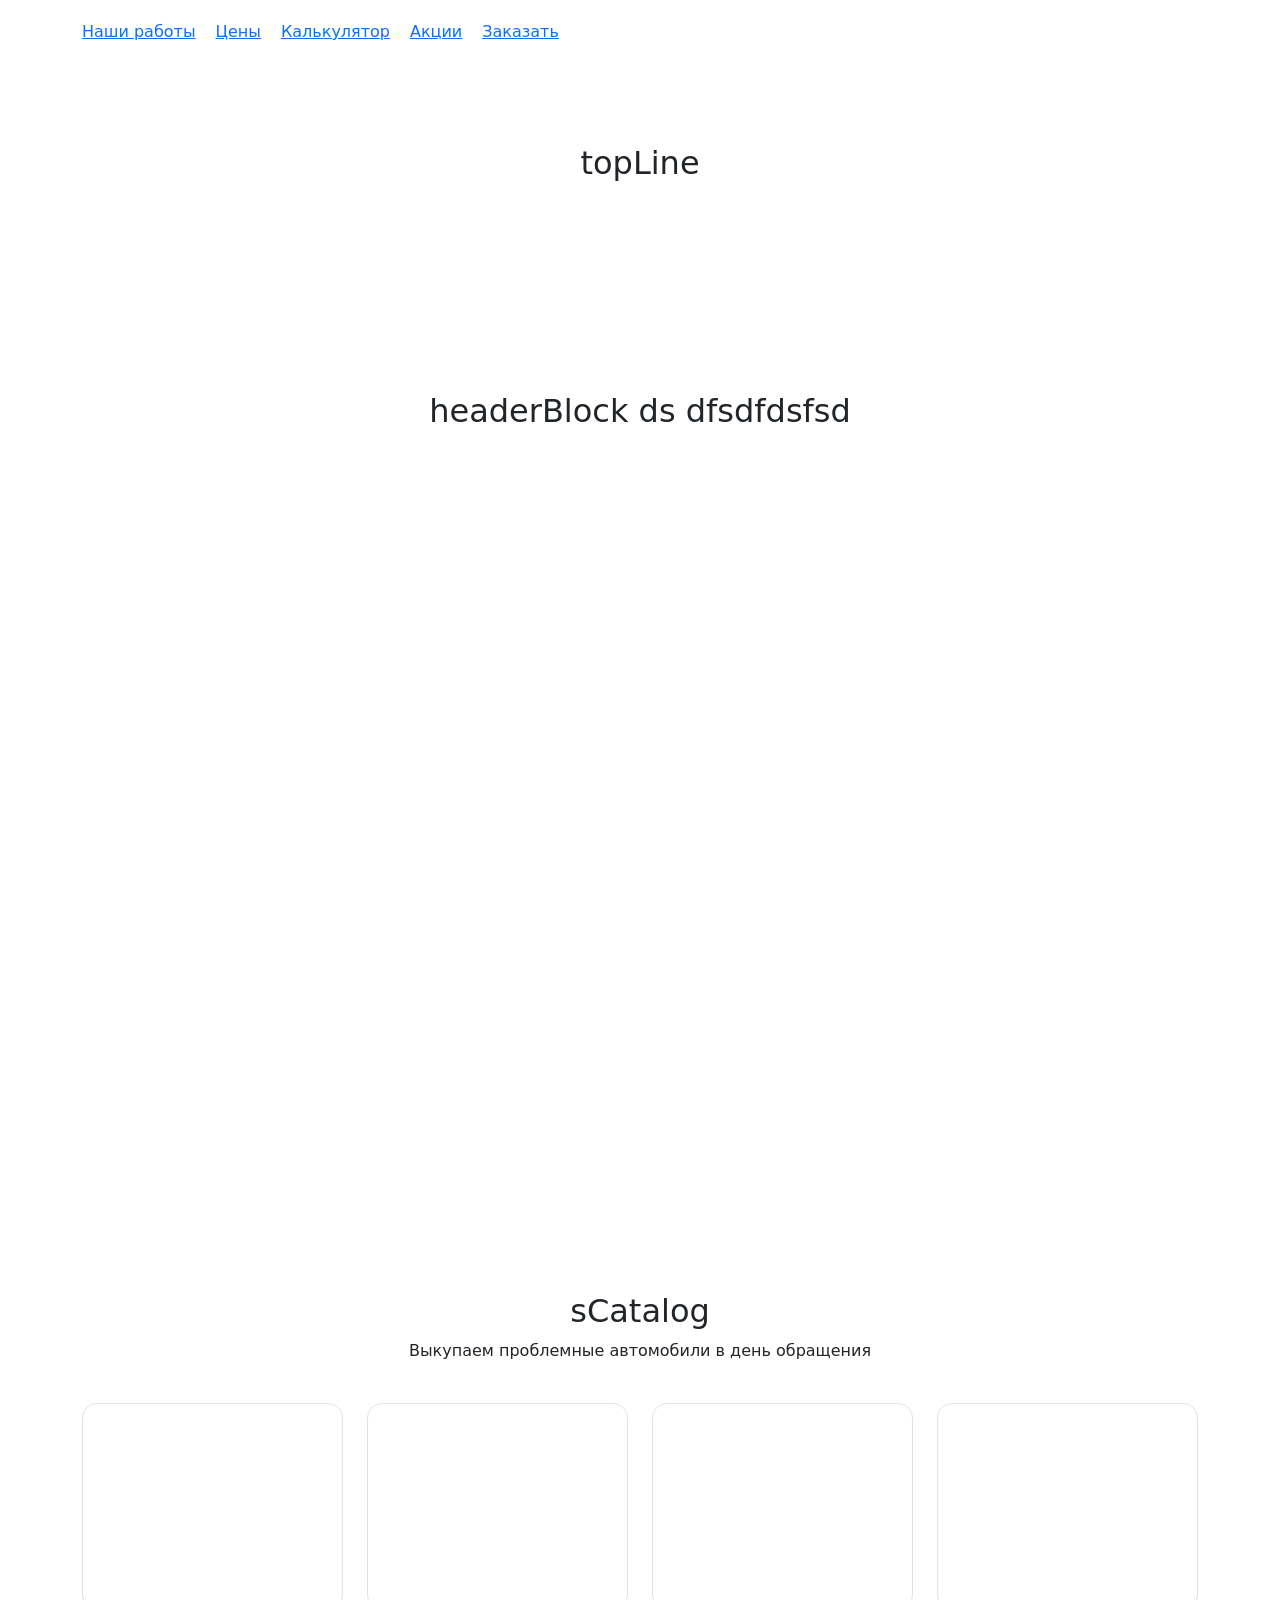
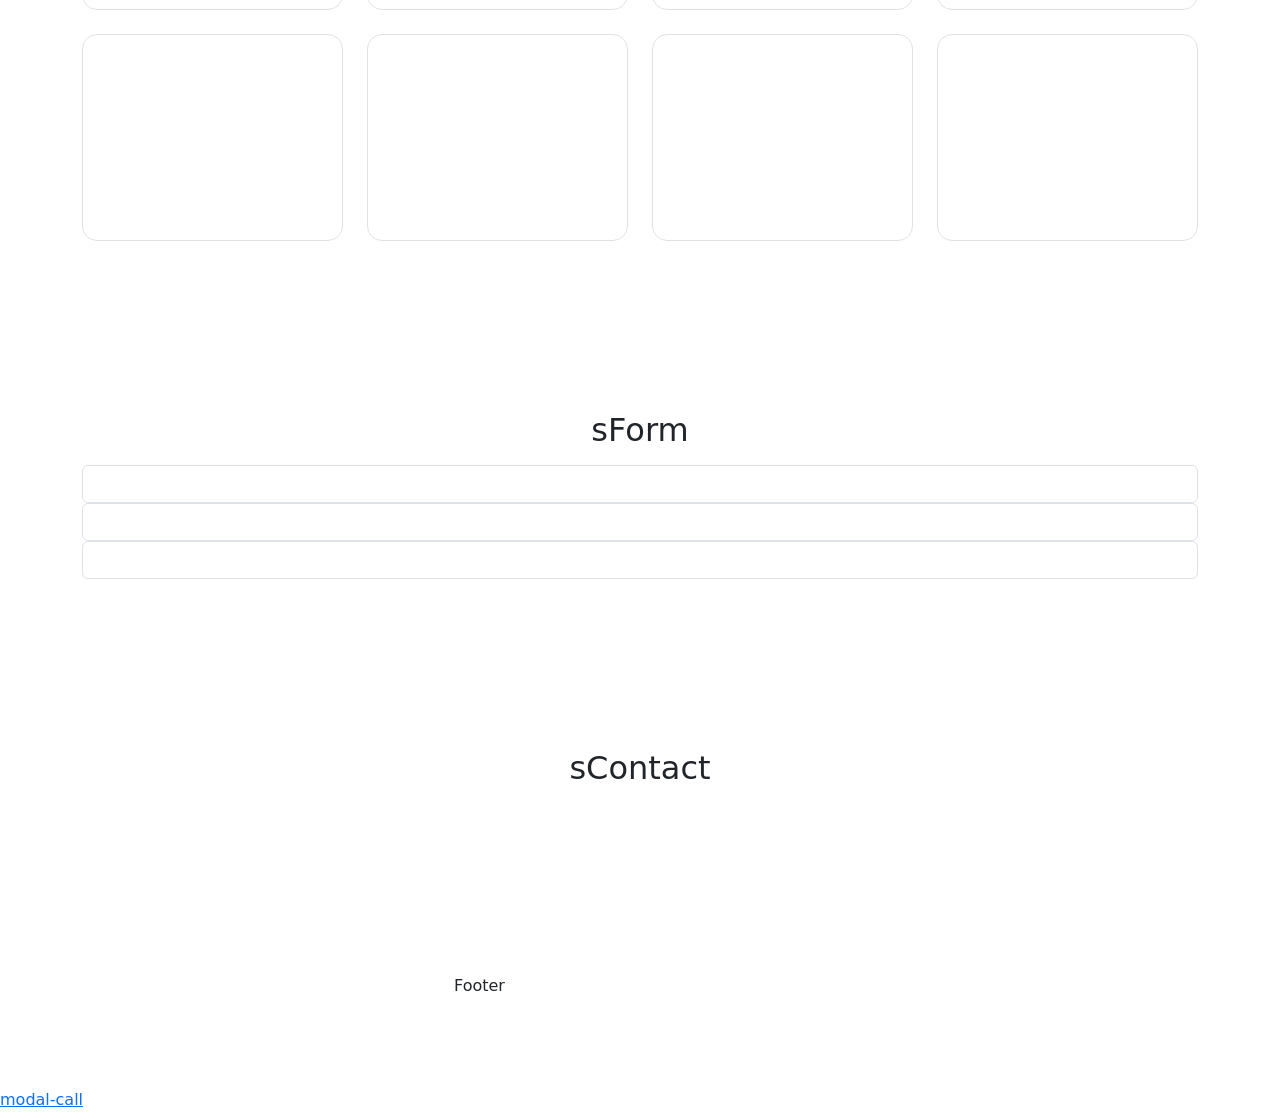
==== public/index.html @ 49422bde "first commit" ====
<!DOCTYPE html>
<html lang="ru">
	<head>
		<meta charset="utf-8">
		<title>тест dffsdf dfsdтест 2222</title>
		<meta name="description" content="о чем страница">
		<meta http-equiv="X-UA-Compatible" content="IE=edge">
		<meta name="viewport" content="width=device-width,initial-scale=1.0,  shrink-to-fit=no">
		<link type="image/ico" href="img/favicon.ico" rel="shortcut icon"><meta name="format-detection" content="telephone=no"> 
		<link href="libs/swiper/swiper-bundle.min.css" rel="stylesheet"/>
		<link href="libs/@fancyapps/ui/fancybox.css" rel="stylesheet"/>
		<link href="css/main.min.css" rel="stylesheet"/>
	</head>
	<body class="main-page">
		<div class="main-wrapper">
			<!-- start header-->
			<header class="header" id="header">
				<!-- start top-nav-->
				<div class="top-nav block-with-lazy">
					<div class="container">
						<div class="row">
							<div class="col order-lg-0 order-last">
								<div class="menu-mobile menu-mobile--js">
									<div class="menu-mobile__inner">
										<div class="toggle-menu-mobile toggle-menu-mobile--js d-lg-none"><span></span>
										</div>
										<nav>
											<ul class="menu" itemscope="itemscope" itemtype="http://schema.org/SiteNavigationElement">
												<li class="menu-item" itemprop="item"><a href="#" itemprop="url">Наши работы</a></li>
												<li class="menu-item" itemprop="item"><a href="#" itemprop="url">Цены</a></li>
												<li class="menu-item" itemprop="item"><a href="#" itemprop="url">Калькулятор</a></li>
												<li class="menu-item" itemprop="item"><a href="#" itemprop="url">Акции</a></li>
												<li class="menu-item" itemprop="item"><a href="#" itemprop="url">Заказать</a></li>
											</ul>
										</nav>
									</div>
								</div>
							</div>
							<div class="col-auto d-lg-none">
								<div class="toggle-menu-mobile toggle-menu-mobile--js d-lg-none"><span></span>
								</div>
							</div>
						</div>
					</div>
				</div>
				<!-- end top-nav-->
				<!-- start topLine-->
				<div class="topLine section" id="topLine">
					<div class="container">
						<div class="section-title text-center">
							<h2>topLine</h2>
						</div>
						<div class="row"></div>
					</div>
				</div>
				<!-- end topLine-->
			</header>
			<!-- end header-->
			<main>
				<!-- start headerBlock-->
				<div class="headerBlock section" id="headerBlock">
					<div class="container">
						<div class="section-title text-center">
							<h2>headerBlock ds dfsdfdsfsd</h2>
						</div>
						<div class="row"></div>
					</div>
				</div>
				<!-- end headerBlock-->
				<!-- start sCatalog-->
				<div class="sCatalog section">
					<div class="container">
						<div class="section-title text-center">
							<h2>sCatalog</h2>
							<p>Выкупаем проблемные автомобили в день обращения</p>
						</div>
						<div class="sCatalog__row row">
							<div class="sCatalog__col col-3">
								<article class="product-item">
									<a class="product-item__img-wrap" href="#">
										<div class="img-wrap-center"> <img src="img/prod-1.jpg" alt="" loading="lazy"/>
										</div>
									</a>
									<div class="product-item__caption">
										<div class="product-item__title">
										</div>
										<div class="product-item__text">
										</div>
										<div class="product-item__price">
										</div>
										<a class="product-item__btn" href="#">
										</a>
									</div>
								</article>
								<!-- /.product-item-->
							</div>
							<div class="sCatalog__col col-3">
								<article class="product-item">
									<a class="product-item__img-wrap" href="#">
										<div class="img-wrap-center"> <img src="img/prod-2.jpg" alt="" loading="lazy"/>
										</div>
									</a>
									<div class="product-item__caption">
										<div class="product-item__title">
										</div>
										<div class="product-item__text">
										</div>
										<div class="product-item__price">
										</div>
										<a class="product-item__btn" href="#">
										</a>
									</div>
								</article>
								<!-- /.product-item-->
							</div>
							<div class="sCatalog__col col-3">
								<article class="product-item">
									<a class="product-item__img-wrap" href="#">
										<div class="img-wrap-center"> <img src="img/prod-3.jpg" alt="" loading="lazy"/>
										</div>
									</a>
									<div class="product-item__caption">
										<div class="product-item__title">
										</div>
										<div class="product-item__text">
										</div>
										<div class="product-item__price">
										</div>
										<a class="product-item__btn" href="#">
										</a>
									</div>
								</article>
								<!-- /.product-item-->
							</div>
							<div class="sCatalog__col col-3">
								<article class="product-item">
									<a class="product-item__img-wrap" href="#">
										<div class="img-wrap-center"> <img src="img/prod-4.jpg" alt="" loading="lazy"/>
										</div>
									</a>
									<div class="product-item__caption">
										<div class="product-item__title">
										</div>
										<div class="product-item__text">
										</div>
										<div class="product-item__price">
										</div>
										<a class="product-item__btn" href="#">
										</a>
									</div>
								</article>
								<!-- /.product-item-->
							</div>
							<div class="sCatalog__col col-3">
								<article class="product-item">
									<a class="product-item__img-wrap" href="#">
										<div class="img-wrap-center"> <img src="img/prod-5.jpg" alt="" loading="lazy"/>
										</div>
									</a>
									<div class="product-item__caption">
										<div class="product-item__title">
										</div>
										<div class="product-item__text">
										</div>
										<div class="product-item__price">
										</div>
										<a class="product-item__btn" href="#">
										</a>
									</div>
								</article>
								<!-- /.product-item-->
							</div>
							<div class="sCatalog__col col-3">
								<article class="product-item">
									<a class="product-item__img-wrap" href="#">
										<div class="img-wrap-center"> <img src="img/prod-6.jpg" alt="" loading="lazy"/>
										</div>
									</a>
									<div class="product-item__caption">
										<div class="product-item__title">
										</div>
										<div class="product-item__text">
										</div>
										<div class="product-item__price">
										</div>
										<a class="product-item__btn" href="#">
										</a>
									</div>
								</article>
								<!-- /.product-item-->
							</div>
							<div class="sCatalog__col col-3">
								<article class="product-item">
									<a class="product-item__img-wrap" href="#">
										<div class="img-wrap-center"> <img src="img/prod-7.jpg" alt="" loading="lazy"/>
										</div>
									</a>
									<div class="product-item__caption">
										<div class="product-item__title">
										</div>
										<div class="product-item__text">
										</div>
										<div class="product-item__price">
										</div>
										<a class="product-item__btn" href="#">
										</a>
									</div>
								</article>
								<!-- /.product-item-->
							</div>
							<div class="sCatalog__col col-3">
								<article class="product-item">
									<a class="product-item__img-wrap" href="#">
										<div class="img-wrap-center"> <img src="img/prod-8.jpg" alt="" loading="lazy"/>
										</div>
									</a>
									<div class="product-item__caption">
										<div class="product-item__title">
										</div>
										<div class="product-item__text">
										</div>
										<div class="product-item__price">
										</div>
										<a class="product-item__btn" href="#">
										</a>
									</div>
								</article>
								<!-- /.product-item-->
							</div>
						</div>
					</div>
				</div>
				<!-- end sCatalog-->
				<!-- start sForm-->
				<section class="sForm section" id="sForm">
					<div class="container">
						<div class="section-title text-center">
							<h2>sForm</h2>
						</div>
						<div class="sForm__row row">
						</div>
						<div class="form-wrap">
							<form>
								<div class="form-wrap__input-wrap form-group"><input class="form-wrap__input form-control" name="" type="text" placeholder=""/>
								</div>
								<!-- +e.input-wrap-->
								<div class="form-wrap__input-wrap form-group"><input class="form-wrap__input form-control" name="" type="text" placeholder=""/>
								</div>
								<!-- +e.input-wrap-->
								<div class="form-wrap__input-wrap form-group"><input class="form-wrap__input form-control" name="" type="text" placeholder=""/>
								</div>
								<!-- +e.input-wrap-->
							</form>
						</div>
					</div>
				</section>
				<!-- end sForm-->
				<!-- start sContact-->
				<section class="sContact section" id="sContact">
					<div class="container">
						<div class="section-title text-center">
							<h2>sContact</h2>
						</div>
						<div class="sContact__row row">
						</div>
					</div>
				</section>
				<!-- end sContact-->
			</main>
			<footer class="footer section">
				<div class="container">
					<div class="row">
						<div class="col"></div>
						<div class="col">Footer</div>
						<div class="col"></div>
						<div class="col-auto"></div>
					</div>
				</div>
			</footer>
		</div>
		<!--  start modals--><a class="link-modal-js" href="modal-call">modal-call </a>
		<div id="modal-call" style="display: none">
			<div class="modal-win">
				<div class="form-wrap">
					<form>
						<div class="text-center">
							<div class="form-wrap__title form-data h3 ttu">Обратный звонок
							</div>
							<p class="after-headline">Заполните заявку и&nbsp;мы&nbsp;с&nbsp;Вами свяжемся в&nbsp;течение 15&nbsp;минут</p>
						</div>
						<div class="form-wrap__input-wrap form-group"><input class="form-wrap__input form-control" name="text" type="text" placeholder="Ваше Имя" required="required"/> 
						</div>
						<!-- +e.input-wrap-->
						<button class="form-wrap__btn btn" type="submit"> 
						</button>
						<div class="form-wrap__policy">
							<label class="custom-input form-check"><input class="custom-input__input form-check-input" name="checkbox" type="checkbox" checked="checked"/><small class="custom-input__text text-secondary">Согласен на обработку и хранение моих персональных данных в соответствии с условиями</small>
							</label>
						</div>
					</form>
				</div>
			</div>
		</div>
		<!-- #modal-call-->
		<!-- end modals-->
		<script src="libs/jquery/jquery.min.js"></script>
		<script src="libs/@fancyapps/ui/fancybox.umd.js"> </script>
		<script src="libs/swiper/swiper-bundle.min.js"> </script>
		<script src="libs/inputmask/inputmask.min.js"> </script>
		<script src="js/common.js"></script>
	</body>
</html>
---- public/css/main.min.css ----
@charset "UTF-8";.icon{fill:currentColor;display:inline-block;height:1em;width:1em}.icon-basket{font-size:2.4rem;width:.9166666667em}.icon-check{font-size:2.7rem;width:1em}.icon-fb,.icon-instagram{font-size:2.4rem;width:1em}.icon-telegram,.icon-viber{font-size:1.6rem;width:1em}.icon-vk{font-size:2.4rem;width:1em}.icon-whatsapp{font-size:1.6rem;width:1em}:root,[data-bs-theme=light]{--bs-blue:#0d6efd;--bs-indigo:#6610f2;--bs-purple:#6f42c1;--bs-pink:#d63384;--bs-red:#dc3545;--bs-orange:#fd7e14;--bs-yellow:#ffc107;--bs-green:#198754;--bs-teal:#20c997;--bs-cyan:#0dcaf0;--bs-black:#000;--bs-white:#fff;--bs-gray:#6c757d;--bs-gray-dark:#343a40;--bs-gray-100:#f8f9fa;--bs-gray-200:#e9ecef;--bs-gray-300:#dee2e6;--bs-gray-400:#ced4da;--bs-gray-500:#adb5bd;--bs-gray-600:#6c757d;--bs-gray-700:#495057;--bs-gray-800:#343a40;--bs-gray-900:#212529;--bs-primary:#0d6efd;--bs-secondary:#6c757d;--bs-success:#198754;--bs-info:#0dcaf0;--bs-warning:#ffc107;--bs-danger:#dc3545;--bs-light:#f8f9fa;--bs-dark:#212529;--bs-primary-rgb:13,110,253;--bs-secondary-rgb:108,117,125;--bs-success-rgb:25,135,84;--bs-info-rgb:13,202,240;--bs-warning-rgb:255,193,7;--bs-danger-rgb:220,53,69;--bs-light-rgb:248,249,250;--bs-dark-rgb:33,37,41;--bs-primary-text:#0a58ca;--bs-secondary-text:#6c757d;--bs-success-text:#146c43;--bs-info-text:#087990;--bs-warning-text:#997404;--bs-danger-text:#b02a37;--bs-light-text:#6c757d;--bs-dark-text:#495057;--bs-primary-bg-subtle:#cfe2ff;--bs-secondary-bg-subtle:#f8f9fa;--bs-success-bg-subtle:#d1e7dd;--bs-info-bg-subtle:#cff4fc;--bs-warning-bg-subtle:#fff3cd;--bs-danger-bg-subtle:#f8d7da;--bs-light-bg-subtle:#fcfcfd;--bs-dark-bg-subtle:#ced4da;--bs-primary-border-subtle:#9ec5fe;--bs-secondary-border-subtle:#e9ecef;--bs-success-border-subtle:#a3cfbb;--bs-info-border-subtle:#9eeaf9;--bs-warning-border-subtle:#ffe69c;--bs-danger-border-subtle:#f1aeb5;--bs-light-border-subtle:#e9ecef;--bs-dark-border-subtle:#adb5bd;--bs-white-rgb:255,255,255;--bs-black-rgb:0,0,0;--bs-body-color-rgb:33,37,41;--bs-font-sans-serif:"roboto",system-ui,-apple-system,"Segoe UI",Roboto,"Helvetica Neue",Arial,"Noto Sans","Liberation Sans",sans-serif,"Apple Color Emoji","Segoe UI Emoji","Segoe UI Symbol","Noto Color Emoji";--bs-font-monospace:SFMono-Regular,Menlo,Monaco,Consolas,"Liberation Mono","Courier New",monospace;--bs-gradient:linear-gradient(180deg,hsla(0,0%,100%,.15),hsla(0,0%,100%,0));--bs-body-font-family:var(--bs-font-sans-serif);--bs-body-font-size:1rem;--bs-body-font-weight:400;--bs-body-line-height:1.5;--bs-body-color:#212529;--bs-emphasis-color-rgb:0,0,0;--bs-secondary-color:rgba(33,37,41,.75);--bs-secondary-color-rgb:33,37,41;--bs-secondary-bg:#e9ecef;--bs-secondary-bg-rgb:233,236,239;--bs-tertiary-color:rgba(33,37,41,.5);--bs-tertiary-color-rgb:33,37,41;--bs-tertiary-bg:#f8f9fa;--bs-tertiary-bg-rgb:248,249,250;--bs-body-bg:#fff;--bs-body-bg-rgb:255,255,255;--bs-link-color:#0d6efd;--bs-link-color-rgb:13,110,253;--bs-link-decoration:underline;--bs-link-hover-color:#0a58ca;--bs-link-hover-color-rgb:10,88,202;--bs-code-color:#d63384;--bs-border-width:1px;--bs-border-style:solid;--bs-border-color:#dee2e6;--bs-border-color-translucent:rgba(0,0,0,.175);--bs-border-radius:0.375rem;--bs-border-radius-sm:0.25rem;--bs-border-radius-lg:0.5rem;--bs-border-radius-xl:1rem;--bs-border-radius-2xl:2rem;--bs-border-radius-pill:50rem;--bs-box-shadow:0 0.5rem 1rem rgba(var(--bs-body-color-rgb),0.15);--bs-box-shadow-sm:0 0.125rem 0.25rem rgba(var(--bs-body-color-rgb),0.075);--bs-box-shadow-lg:0 1rem 3rem rgba(var(--bs-body-color-rgb),0.175);--bs-box-shadow-inset:inset 0 1px 2px rgba(var(--bs-body-color-rgb),0.075);--bs-emphasis-color:#000;--bs-form-control-bg:var(--bs-body-bg);--bs-form-control-disabled-bg:var(--bs-secondary-bg);--bs-highlight-bg:#fff3cd;--bs-breakpoint-xs:0;--bs-breakpoint-sm:576px;--bs-breakpoint-md:768px;--bs-breakpoint-lg:992px;--bs-breakpoint-xl:1200px;--bs-breakpoint-xxl:1400px}[data-bs-theme=dark]{--bs-body-color:#adb5bd;--bs-body-color-rgb:173,181,189;--bs-body-bg:#212529;--bs-body-bg-rgb:33,37,41;--bs-emphasis-color:#f8f9fa;--bs-emphasis-color-rgb:248,249,250;--bs-secondary-color:rgba(173,181,189,.75);--bs-secondary-color-rgb:173,181,189;--bs-secondary-bg:#343a40;--bs-secondary-bg-rgb:52,58,64;--bs-tertiary-color:rgba(173,181,189,.5);--bs-tertiary-color-rgb:173,181,189;--bs-tertiary-bg:#2b3035;--bs-tertiary-bg-rgb:43,48,53;--bs-emphasis-color:#fff;--bs-primary-text:#6ea8fe;--bs-secondary-text:#dee2e6;--bs-success-text:#75b798;--bs-info-text:#6edff6;--bs-warning-text:#ffda6a;--bs-danger-text:#ea868f;--bs-light-text:#f8f9fa;--bs-dark-text:#dee2e6;--bs-primary-bg-subtle:#031633;--bs-secondary-bg-subtle:#212529;--bs-success-bg-subtle:#051b11;--bs-info-bg-subtle:#032830;--bs-warning-bg-subtle:#332701;--bs-danger-bg-subtle:#2c0b0e;--bs-light-bg-subtle:#343a40;--bs-dark-bg-subtle:#1a1d20;--bs-primary-border-subtle:#084298;--bs-secondary-border-subtle:#495057;--bs-success-border-subtle:#0f5132;--bs-info-border-subtle:#055160;--bs-warning-border-subtle:#664d03;--bs-danger-border-subtle:#842029;--bs-light-border-subtle:#495057;--bs-dark-border-subtle:#343a40;--bs-heading-color:#fff;--bs-link-color:#6ea8fe;--bs-link-hover-color:#9ec5fe;--bs-link-color-rgb:110,168,254;--bs-link-hover-color-rgb:158,197,254;--bs-code-color:#e685b5;--bs-border-color:#495057;--bs-border-color-translucent:hsla(0,0%,100%,.15)}*,:after,:before{box-sizing:border-box}body{-webkit-text-size-adjust:100%;-webkit-tap-highlight-color:rgba(0,0,0,0);background-color:var(--bs-body-bg);color:var(--bs-body-color);font-family:var(--bs-body-font-family);font-size:var(--bs-body-font-size);font-weight:var(--bs-body-font-weight);line-height:var(--bs-body-line-height);margin:0;text-align:var(--bs-body-text-align)}hr{border:0;border-top:var(--bs-border-width) solid;color:inherit;margin:1rem 0;opacity:.25}.h1,.h2,.h3,.h4,.h5,.h6,h1,h2,h3,h4,h5,h6{color:var(--bs-heading-color,inherit);font-weight:500;line-height:1.2;margin-bottom:.5rem;margin-top:0}.h1,h1{font-size:calc(1.375rem + 1.5vw)}.h2,h2{font-size:calc(1.325rem + .9vw)}.h3,h3{font-size:calc(1.3rem + .6vw)}.h4,h4{font-size:calc(1.275rem + .3vw)}.h5,h5{font-size:1.25rem}.h6,h6{font-size:1rem}p{margin-bottom:1rem;margin-top:0}abbr[title]{cursor:help;-webkit-text-decoration:underline dotted;text-decoration:underline dotted;-webkit-text-decoration-skip-ink:none;text-decoration-skip-ink:none}address{font-style:normal;line-height:inherit;margin-bottom:1rem}ol,ul{padding-left:2rem}dl,ol,ul{margin-bottom:1rem;margin-top:0}ol ol,ol ul,ul ol,ul ul{margin-bottom:0}dt{font-weight:700}dd{margin-bottom:.5rem;margin-left:0}blockquote{margin:0 0 1rem}b,strong{font-weight:bolder}.small,small{font-size:.875em}.mark,mark{background-color:var(--bs-highlight-bg);padding:.1875em}sub,sup{font-size:.75em;line-height:0;position:relative;vertical-align:baseline}sub{bottom:-.25em}sup{top:-.5em}a{color:rgba(var(--bs-link-color-rgb),var(--bs-link-opacity,1));text-decoration:underline}a:hover{--bs-link-color-rgb:var(--bs-link-hover-color-rgb)}a:not([href]):not([class]),a:not([href]):not([class]):hover{color:inherit;text-decoration:none}code,kbd,pre,samp{font-family:var(--bs-font-monospace);font-size:1em}pre{display:block;font-size:.875em;margin-bottom:1rem;margin-top:0;overflow:auto}pre code{color:inherit;font-size:inherit;word-break:normal}code{word-wrap:break-word;color:var(--bs-code-color);font-size:.875em}a>code{color:inherit}kbd{background-color:var(--bs-body-color);border-radius:.25rem;color:var(--bs-body-bg);font-size:.875em;padding:.1875rem .375rem}kbd kbd{font-size:1em;padding:0}figure{margin:0 0 1rem}img,svg{vertical-align:middle}table{border-collapse:collapse;caption-side:bottom}caption{color:var(--bs-secondary-color);padding-bottom:.5rem;padding-top:.5rem;text-align:left}th{text-align:inherit;text-align:-webkit-match-parent}tbody,td,tfoot,th,thead,tr{border:0 solid;border-color:inherit}label{display:inline-block}button{border-radius:0}button:focus:not(:focus-visible){outline:0}button,input,optgroup,select,textarea{font-family:inherit;font-size:inherit;line-height:inherit;margin:0}button,select{text-transform:none}[role=button]{cursor:pointer}select{word-wrap:normal}select:disabled{opacity:1}[list]:not([type=date]):not([type=datetime-local]):not([type=month]):not([type=week]):not([type=time])::-webkit-calendar-picker-indicator{display:none!important}[type=button],[type=reset],[type=submit],button{-webkit-appearance:button}[type=button]:not(:disabled),[type=reset]:not(:disabled),[type=submit]:not(:disabled),button:not(:disabled){cursor:pointer}::-moz-focus-inner{border-style:none;padding:0}textarea{resize:vertical}fieldset{border:0;margin:0;min-width:0;padding:0}legend{float:left;font-size:calc(1.275rem + .3vw);line-height:inherit;margin-bottom:.5rem;padding:0;width:100%}legend+*{clear:left}::-webkit-datetime-edit-day-field,::-webkit-datetime-edit-fields-wrapper,::-webkit-datetime-edit-hour-field,::-webkit-datetime-edit-minute,::-webkit-datetime-edit-month-field,::-webkit-datetime-edit-text,::-webkit-datetime-edit-year-field{padding:0}::-webkit-inner-spin-button{height:auto}[type=search]{-webkit-appearance:textfield;outline-offset:-2px}::-webkit-search-decoration{-webkit-appearance:none}::-webkit-color-swatch-wrapper{padding:0}::-webkit-file-upload-button{-webkit-appearance:button;font:inherit}::file-selector-button{-webkit-appearance:button;font:inherit}output{display:inline-block}iframe{border:0}summary{cursor:pointer;display:list-item}progress{vertical-align:baseline}[hidden]{display:none!important}.lead{font-size:1.25rem;font-weight:300}.display-1{font-size:calc(1.625rem + 4.5vw);font-weight:300;line-height:1.2}.display-2{font-size:calc(1.575rem + 3.9vw);font-weight:300;line-height:1.2}.display-3{font-size:calc(1.525rem + 3.3vw);font-weight:300;line-height:1.2}.display-4{font-size:calc(1.475rem + 2.7vw);font-weight:300;line-height:1.2}.display-5{font-size:calc(1.425rem + 2.1vw);font-weight:300;line-height:1.2}.display-6{font-size:calc(1.375rem + 1.5vw);font-weight:300;line-height:1.2}.list-inline,.list-unstyled{list-style:none;padding-left:0}.list-inline-item{display:inline-block}.list-inline-item:not(:last-child){margin-right:.5rem}.initialism{font-size:.875em;text-transform:uppercase}.blockquote{font-size:1.25rem;margin-bottom:1rem}.blockquote>:last-child{margin-bottom:0}.blockquote-footer{color:#6c757d;font-size:.875em;margin-bottom:1rem;margin-top:-1rem}.blockquote-footer:before{content:"— "}.container,.container-fluid,.container-lg,.container-md,.container-sm,.container-xl,.container-xxl{--bs-gutter-x:1.5rem;--bs-gutter-y:0;margin-left:auto;margin-right:auto;padding-left:calc(var(--bs-gutter-x)*.5);padding-right:calc(var(--bs-gutter-x)*.5);width:100%}.row{--bs-gutter-x:1.5rem;--bs-gutter-y:0;display:flex;flex-wrap:wrap;margin-left:calc(var(--bs-gutter-x)*-.5);margin-right:calc(var(--bs-gutter-x)*-.5);margin-top:calc(var(--bs-gutter-y)*-1)}.row>*{flex-shrink:0;margin-top:var(--bs-gutter-y);max-width:100%;padding-left:calc(var(--bs-gutter-x)*.5);padding-right:calc(var(--bs-gutter-x)*.5);width:100%}.col{flex:1 0 0%}.row-cols-auto>*{flex:0 0 auto;width:auto}.row-cols-1>*{flex:0 0 auto;width:100%}.row-cols-2>*{flex:0 0 auto;width:50%}.row-cols-3>*{flex:0 0 auto;width:33.3333333333%}.row-cols-4>*{flex:0 0 auto;width:25%}.row-cols-5>*{flex:0 0 auto;width:20%}.row-cols-6>*{flex:0 0 auto;width:16.6666666667%}.col-auto{flex:0 0 auto;width:auto}.col-1{flex:0 0 auto;width:8.33333333%}.col-2{flex:0 0 auto;width:16.66666667%}.col-3{flex:0 0 auto;width:25%}.col-4{flex:0 0 auto;width:33.33333333%}.col-5{flex:0 0 auto;width:41.66666667%}.col-6{flex:0 0 auto;width:50%}.col-7{flex:0 0 auto;width:58.33333333%}.col-8{flex:0 0 auto;width:66.66666667%}.col-9{flex:0 0 auto;width:75%}.col-10{flex:0 0 auto;width:83.33333333%}.col-11{flex:0 0 auto;width:91.66666667%}.col-12{flex:0 0 auto;width:100%}.offset-1{margin-left:8.33333333%}.offset-2{margin-left:16.66666667%}.offset-3{margin-left:25%}.offset-4{margin-left:33.33333333%}.offset-5{margin-left:41.66666667%}.offset-6{margin-left:50%}.offset-7{margin-left:58.33333333%}.offset-8{margin-left:66.66666667%}.offset-9{margin-left:75%}.offset-10{margin-left:83.33333333%}.offset-11{margin-left:91.66666667%}.g-0,.gx-0{--bs-gutter-x:0}.g-0,.gy-0{--bs-gutter-y:0}.g-1,.gx-1{--bs-gutter-x:0.25rem}.g-1,.gy-1{--bs-gutter-y:0.25rem}.g-2,.gx-2{--bs-gutter-x:0.5rem}.g-2,.gy-2{--bs-gutter-y:0.5rem}.g-3,.gx-3{--bs-gutter-x:1rem}.g-3,.gy-3{--bs-gutter-y:1rem}.g-4,.gx-4{--bs-gutter-x:1.5rem}.g-4,.gy-4{--bs-gutter-y:1.5rem}.g-5,.gx-5{--bs-gutter-x:3rem}.g-5,.gy-5{--bs-gutter-y:3rem}.form-label{margin-bottom:.5rem}.col-form-label{font-size:inherit;line-height:1.5;margin-bottom:0;padding-bottom:calc(.375rem + var(--bs-border-width));padding-top:calc(.375rem + var(--bs-border-width))}.col-form-label-lg{font-size:1.25rem;padding-bottom:calc(.5rem + var(--bs-border-width));padding-top:calc(.5rem + var(--bs-border-width))}.col-form-label-sm{font-size:.875rem;padding-bottom:calc(.25rem + var(--bs-border-width));padding-top:calc(.25rem + var(--bs-border-width))}.form-text{color:var(--bs-secondary-color);font-size:.875em;margin-top:.25rem}.form-control{-webkit-appearance:none;-moz-appearance:none;appearance:none;background-clip:padding-box;background-color:var(--bs-form-control-bg);border:var(--bs-border-width) solid var(--bs-border-color);border-radius:.375rem;color:var(--bs-body-color);display:block;font-size:1rem;font-weight:400;line-height:1.5;padding:.375rem .75rem;transition:border-color .15s ease-in-out,box-shadow .15s ease-in-out;width:100%}.form-control[type=file]{overflow:hidden}.form-control[type=file]:not(:disabled):not([readonly]){cursor:pointer}.form-control:focus{background-color:var(--bs-form-control-bg);border-color:#86b7fe;box-shadow:0 0 0 .25rem rgba(13,110,253,.25);color:var(--bs-body-color);outline:0}.form-control::-webkit-date-and-time-value{height:1.5em}.form-control::-webkit-datetime-edit{display:block;padding:0}.form-control::-moz-placeholder{color:var(--bs-secondary-color);opacity:1}.form-control::placeholder{color:var(--bs-secondary-color);opacity:1}.form-control:disabled{background-color:var(--bs-form-control-disabled-bg);opacity:1}.form-control::-webkit-file-upload-button{-webkit-margin-end:.75rem;background-color:var(--bs-tertiary-bg);border:0 solid;border-color:inherit;border-inline-end-width:var(--bs-border-width);border-radius:0;color:var(--bs-body-color);margin:-.375rem -.75rem;margin-inline-end:.75rem;padding:.375rem .75rem;pointer-events:none;-webkit-transition:color .15s ease-in-out,background-color .15s ease-in-out,border-color .15s ease-in-out,box-shadow .15s ease-in-out;transition:color .15s ease-in-out,background-color .15s ease-in-out,border-color .15s ease-in-out,box-shadow .15s ease-in-out}.form-control::file-selector-button{-webkit-margin-end:.75rem;background-color:var(--bs-tertiary-bg);border:0 solid;border-color:inherit;border-inline-end-width:var(--bs-border-width);border-radius:0;color:var(--bs-body-color);margin:-.375rem -.75rem;margin-inline-end:.75rem;padding:.375rem .75rem;pointer-events:none;transition:color .15s ease-in-out,background-color .15s ease-in-out,border-color .15s ease-in-out,box-shadow .15s ease-in-out}.form-control:hover:not(:disabled):not([readonly])::-webkit-file-upload-button{background-color:var(--bs-secondary-bg)}.form-control:hover:not(:disabled):not([readonly])::file-selector-button{background-color:var(--bs-secondary-bg)}.form-control-plaintext{background-color:transparent;border:solid transparent;border-width:var(--bs-border-width) 0;color:var(--bs-body-color);display:block;line-height:1.5;margin-bottom:0;padding:.375rem 0;width:100%}.form-control-plaintext:focus{outline:0}.form-control-plaintext.form-control-lg,.form-control-plaintext.form-control-sm{padding-left:0;padding-right:0}.form-control-sm{border-radius:.25rem;font-size:.875rem;min-height:calc(1.5em + .5rem + var(--bs-border-width)*2);padding:.25rem .5rem}.form-control-sm::-webkit-file-upload-button{-webkit-margin-end:.5rem;margin:-.25rem -.5rem;margin-inline-end:.5rem;padding:.25rem .5rem}.form-control-sm::file-selector-button{-webkit-margin-end:.5rem;margin:-.25rem -.5rem;margin-inline-end:.5rem;padding:.25rem .5rem}.form-control-lg{border-radius:.5rem;font-size:1.25rem;min-height:calc(1.5em + 1rem + var(--bs-border-width)*2);padding:.5rem 1rem}.form-control-lg::-webkit-file-upload-button{-webkit-margin-end:1rem;margin:-.5rem -1rem;margin-inline-end:1rem;padding:.5rem 1rem}.form-control-lg::file-selector-button{-webkit-margin-end:1rem;margin:-.5rem -1rem;margin-inline-end:1rem;padding:.5rem 1rem}textarea.form-control{min-height:calc(1.5em + .75rem + var(--bs-border-width)*2)}textarea.form-control-sm{min-height:calc(1.5em + .5rem + var(--bs-border-width)*2)}textarea.form-control-lg{min-height:calc(1.5em + 1rem + var(--bs-border-width)*2)}.form-control-color{height:calc(1.5em + .75rem + var(--bs-border-width)*2);padding:.375rem;width:3rem}.form-control-color:not(:disabled):not([readonly]){cursor:pointer}.form-control-color::-moz-color-swatch{border:0!important;border-radius:.375rem}.form-control-color::-webkit-color-swatch{border-radius:.375rem}.form-control-color.form-control-sm{height:calc(1.5em + .5rem + var(--bs-border-width)*2)}.form-control-color.form-control-lg{height:calc(1.5em + 1rem + var(--bs-border-width)*2)}.form-select,.select2-container--default .select2-selection--single{--bs-form-select-bg-img:url("data:image/svg+xml;charset=utf-8,%3Csvg xmlns='http://www.w3.org/2000/svg' viewBox='0 0 16 16'%3E%3Cpath fill='none' stroke='%23343a40' stroke-linecap='round' stroke-linejoin='round' stroke-width='2' d='m2 5 6 6 6-6'/%3E%3C/svg%3E");-moz-padding-start:calc(.75rem - 3px);-webkit-appearance:none;-moz-appearance:none;appearance:none;background-color:var(--bs-form-control-bg);background-image:var(--bs-form-select-bg-img),var(--bs-form-select-bg-icon,none);background-position:right .75rem center;background-repeat:no-repeat;background-size:16px 12px;border:var(--bs-border-width) solid var(--bs-border-color);border-radius:.375rem;color:var(--bs-body-color);display:block;font-size:1rem;font-weight:400;line-height:1.5;padding:.375rem 2.25rem .375rem .75rem;transition:border-color .15s ease-in-out,box-shadow .15s ease-in-out;width:100%}.form-select:focus,.select2-container--default .select2-selection--single:focus{border-color:#86b7fe;box-shadow:0 0 0 .25rem rgba(13,110,253,.25);outline:0}.form-select[multiple],.form-select[size]:not([size="1"]),.select2-container--default [multiple].select2-selection--single,.select2-container--default [size].select2-selection--single:not([size="1"]){background-image:none;padding-right:.75rem}.form-select:disabled,.select2-container--default .select2-selection--single:disabled{background-color:var(--bs-form-control-disabled-bg)}.form-select:-moz-focusring,.select2-container--default .select2-selection--single:-moz-focusring{color:transparent;text-shadow:0 0 0 var(--bs-body-color)}.form-select-sm{border-radius:.25rem;font-size:.875rem;padding-bottom:.25rem;padding-left:.5rem;padding-top:.25rem}.form-select-lg{border-radius:.5rem;font-size:1.25rem;padding-bottom:.5rem;padding-left:1rem;padding-top:.5rem}.select2-container--default [data-bs-theme=dark] .select2-selection--single,[data-bs-theme=dark] .form-select,[data-bs-theme=dark] .select2-container--default .select2-selection--single{--bs-form-select-bg-img:url("data:image/svg+xml;charset=utf-8,%3Csvg xmlns='http://www.w3.org/2000/svg' viewBox='0 0 16 16'%3E%3Cpath fill='none' stroke='%23adb5bd' stroke-linecap='round' stroke-linejoin='round' stroke-width='2' d='m2 5 6 6 6-6'/%3E%3C/svg%3E")}.form-check{display:block;margin-bottom:.125rem;min-height:1.5rem;padding-left:1.5em}.form-check .form-check-input{float:left;margin-left:-1.5em}.form-check-reverse{padding-left:0;padding-right:1.5em;text-align:right}.form-check-reverse .form-check-input{float:right;margin-left:0;margin-right:-1.5em}.form-check-input{--bs-form-check-bg:var(--bs-form-control-bg);color-adjust:exact;-webkit-appearance:none;-moz-appearance:none;appearance:none;background-color:var(--bs-form-check-bg);background-image:var(--bs-form-check-bg-image);background-position:50%;background-repeat:no-repeat;background-size:contain;border:var(--bs-border-width) solid var(--bs-border-color);height:1em;margin-top:.25em;-webkit-print-color-adjust:exact;print-color-adjust:exact;vertical-align:top;width:1em}.form-check-input[type=checkbox]{border-radius:.25em}.form-check-input[type=radio]{border-radius:50%}.form-check-input:active{filter:brightness(90%)}.form-check-input:focus{border-color:#86b7fe;box-shadow:0 0 0 .25rem rgba(13,110,253,.25);outline:0}.form-check-input:checked{background-color:#0d6efd;border-color:#0d6efd}.form-check-input:checked[type=checkbox]{--bs-form-check-bg-image:url("data:image/svg+xml;charset=utf-8,%3Csvg xmlns='http://www.w3.org/2000/svg' viewBox='0 0 20 20'%3E%3Cpath fill='none' stroke='%23fff' stroke-linecap='round' stroke-linejoin='round' stroke-width='3' d='m6 10 3 3 6-6'/%3E%3C/svg%3E")}.form-check-input:checked[type=radio]{--bs-form-check-bg-image:url("data:image/svg+xml;charset=utf-8,%3Csvg xmlns='http://www.w3.org/2000/svg' viewBox='-4 -4 8 8'%3E%3Ccircle r='2' fill='%23fff'/%3E%3C/svg%3E")}.form-check-input[type=checkbox]:indeterminate{--bs-form-check-bg-image:url("data:image/svg+xml;charset=utf-8,%3Csvg xmlns='http://www.w3.org/2000/svg' viewBox='0 0 20 20'%3E%3Cpath fill='none' stroke='%23fff' stroke-linecap='round' stroke-linejoin='round' stroke-width='3' d='M6 10h8'/%3E%3C/svg%3E");background-color:#0d6efd;border-color:#0d6efd}.form-check-input:disabled{filter:none;opacity:.5;pointer-events:none}.form-check-input:disabled~.form-check-label,.form-check-input[disabled]~.form-check-label{cursor:default;opacity:.5}.form-switch{padding-left:2.5em}.form-switch .form-check-input{--bs-form-switch-bg:url("data:image/svg+xml;charset=utf-8,%3Csvg xmlns='http://www.w3.org/2000/svg' viewBox='-4 -4 8 8'%3E%3Ccircle r='3' fill='rgba(0, 0, 0, 0.25)'/%3E%3C/svg%3E");background-image:var(--bs-form-switch-bg);background-position:0;border-radius:2em;margin-left:-2.5em;transition:background-position .15s ease-in-out;width:2em}.form-switch .form-check-input:focus{--bs-form-switch-bg:url("data:image/svg+xml;charset=utf-8,%3Csvg xmlns='http://www.w3.org/2000/svg' viewBox='-4 -4 8 8'%3E%3Ccircle r='3' fill='%2386b7fe'/%3E%3C/svg%3E")}.form-switch .form-check-input:checked{--bs-form-switch-bg:url("data:image/svg+xml;charset=utf-8,%3Csvg xmlns='http://www.w3.org/2000/svg' viewBox='-4 -4 8 8'%3E%3Ccircle r='3' fill='%23fff'/%3E%3C/svg%3E");background-position:100%}.form-switch.form-check-reverse{padding-left:0;padding-right:2.5em}.form-switch.form-check-reverse .form-check-input{margin-left:0;margin-right:-2.5em}.form-check-inline{display:inline-block;margin-right:1rem}.btn-check{clip:rect(0,0,0,0);pointer-events:none;position:absolute}.btn-check:disabled+.btn,.btn-check[disabled]+.btn{filter:none;opacity:.65;pointer-events:none}[data-bs-theme=dark] .form-switch .form-check-input:not(:checked):not(:focus){--bs-form-switch-bg:url("data:image/svg+xml;charset=utf-8,%3Csvg xmlns='http://www.w3.org/2000/svg' viewBox='-4 -4 8 8'%3E%3Ccircle r='3' fill='rgba(255, 255, 255, 0.25)'/%3E%3C/svg%3E")}.form-range{-webkit-appearance:none;-moz-appearance:none;appearance:none;background-color:transparent;height:1.5rem;padding:0;width:100%}.form-range:focus{outline:0}.form-range:focus::-webkit-slider-thumb{box-shadow:0 0 0 1px #fff,0 0 0 .25rem rgba(13,110,253,.25)}.form-range:focus::-moz-range-thumb{box-shadow:0 0 0 1px #fff,0 0 0 .25rem rgba(13,110,253,.25)}.form-range::-moz-focus-outer{border:0}.form-range::-webkit-slider-thumb{-webkit-appearance:none;appearance:none;background-color:#0d6efd;border:0;border-radius:1rem;height:1rem;margin-top:-.25rem;-webkit-transition:background-color .15s ease-in-out,border-color .15s ease-in-out,box-shadow .15s ease-in-out;transition:background-color .15s ease-in-out,border-color .15s ease-in-out,box-shadow .15s ease-in-out;width:1rem}.form-range::-webkit-slider-thumb:active{background-color:#b6d4fe}.form-range::-webkit-slider-runnable-track{background-color:var(--bs-tertiary-bg);border-color:transparent;border-radius:1rem;color:transparent;cursor:pointer;height:.5rem;width:100%}.form-range::-moz-range-thumb{-moz-appearance:none;appearance:none;background-color:#0d6efd;border:0;border-radius:1rem;height:1rem;-moz-transition:background-color .15s ease-in-out,border-color .15s ease-in-out,box-shadow .15s ease-in-out;transition:background-color .15s ease-in-out,border-color .15s ease-in-out,box-shadow .15s ease-in-out;width:1rem}.form-range::-moz-range-thumb:active{background-color:#b6d4fe}.form-range::-moz-range-track{background-color:var(--bs-tertiary-bg);border-color:transparent;border-radius:1rem;color:transparent;cursor:pointer;height:.5rem;width:100%}.form-range:disabled{pointer-events:none}.form-range:disabled::-webkit-slider-thumb{background-color:var(--bs-secondary-color)}.form-range:disabled::-moz-range-thumb{background-color:var(--bs-secondary-color)}.form-floating{position:relative}.form-floating:before:not(.form-control:disabled){background-color:var(--bs-form-control-bg);border-radius:.375rem;content:"";height:1.875em;left:var(--bs-border-width);position:absolute;top:var(--bs-border-width);width:calc(100% - 1.125em - .5625rem)}.form-floating>.form-control,.form-floating>.form-control-plaintext,.form-floating>.form-select,.select2-container--default .form-floating>.select2-selection--single{height:calc(3.5rem + var(--bs-border-width)*2);line-height:1.25}.form-floating>label{border:var(--bs-border-width) solid transparent;height:100%;left:0;overflow:hidden;padding:1rem .75rem;pointer-events:none;position:absolute;text-align:start;text-overflow:ellipsis;top:0;transform-origin:0 0;transition:opacity .1s ease-in-out,transform .1s ease-in-out;white-space:nowrap;width:100%}.form-floating>.form-control,.form-floating>.form-control-plaintext{padding:1rem .75rem}.form-floating>.form-control-plaintext::-moz-placeholder,.form-floating>.form-control::-moz-placeholder{color:transparent}.form-floating>.form-control-plaintext::placeholder,.form-floating>.form-control::placeholder{color:transparent}.form-floating>.form-control-plaintext:not(:-moz-placeholder-shown),.form-floating>.form-control:not(:-moz-placeholder-shown){padding-bottom:.625rem;padding-top:1.625rem}.form-floating>.form-control-plaintext:focus,.form-floating>.form-control-plaintext:not(:placeholder-shown),.form-floating>.form-control:focus,.form-floating>.form-control:not(:placeholder-shown){padding-bottom:.625rem;padding-top:1.625rem}.form-floating>.form-control-plaintext:-webkit-autofill,.form-floating>.form-control:-webkit-autofill{padding-bottom:.625rem;padding-top:1.625rem}.form-floating>.form-select,.select2-container--default .form-floating>.select2-selection--single{padding-bottom:.625rem;padding-top:1.625rem}.form-floating>.form-control:not(:-moz-placeholder-shown)~label{opacity:.65;transform:scale(.85) translateY(-.5rem) translateX(.15rem)}.form-floating>.form-control-plaintext~label,.form-floating>.form-control:focus~label,.form-floating>.form-control:not(:placeholder-shown)~label,.form-floating>.form-select~label,.select2-container--default .form-floating>.select2-selection--single~label{opacity:.65;transform:scale(.85) translateY(-.5rem) translateX(.15rem)}.form-floating>.form-control:-webkit-autofill~label{opacity:.65;transform:scale(.85) translateY(-.5rem) translateX(.15rem)}.form-floating>.form-control-plaintext~label{border-width:var(--bs-border-width) 0}.form-floating>.form-control:disabled~label{color:#6c757d}.input-group{align-items:stretch;display:flex;flex-wrap:wrap;position:relative;width:100%}.input-group>.form-control,.input-group>.form-floating,.input-group>.form-select,.select2-container--default .input-group>.select2-selection--single{flex:1 1 auto;min-width:0;position:relative;width:1%}.input-group>.form-control:focus,.input-group>.form-floating:focus-within,.input-group>.form-select:focus,.select2-container--default .input-group>.select2-selection--single:focus{z-index:5}.input-group .btn{position:relative;z-index:2}.input-group .btn:focus{z-index:5}.input-group-text{align-items:center;background-color:var(--bs-tertiary-bg);border:var(--bs-border-width) solid var(--bs-border-color);border-radius:.375rem;color:var(--bs-body-color);display:flex;font-size:1rem;font-weight:400;line-height:1.5;padding:.375rem .75rem;text-align:center;white-space:nowrap}.input-group-lg>.btn,.input-group-lg>.form-control,.input-group-lg>.form-select,.input-group-lg>.input-group-text,.select2-container--default .input-group-lg>.select2-selection--single{border-radius:.5rem;font-size:1.25rem;padding:.5rem 1rem}.input-group-sm>.btn,.input-group-sm>.form-control,.input-group-sm>.form-select,.input-group-sm>.input-group-text,.select2-container--default .input-group-sm>.select2-selection--single{border-radius:.25rem;font-size:.875rem;padding:.25rem .5rem}.input-group-lg>.form-select,.input-group-sm>.form-select,.select2-container--default .input-group-lg>.select2-selection--single,.select2-container--default .input-group-sm>.select2-selection--single{padding-right:3rem}.input-group.has-validation>.dropdown-toggle:nth-last-child(n+4),.input-group.has-validation>.form-floating:nth-last-child(n+3)>.form-control,.input-group.has-validation>.form-floating:nth-last-child(n+3)>.form-select,.input-group.has-validation>:nth-last-child(n+3):not(.dropdown-toggle):not(.dropdown-menu):not(.form-floating),.input-group:not(.has-validation)>.dropdown-toggle:nth-last-child(n+3),.input-group:not(.has-validation)>.form-floating:not(:last-child)>.form-control,.input-group:not(.has-validation)>.form-floating:not(:last-child)>.form-select,.input-group:not(.has-validation)>:not(:last-child):not(.dropdown-toggle):not(.dropdown-menu):not(.form-floating),.select2-container--default .input-group.has-validation>.form-floating:nth-last-child(n+3)>.select2-selection--single,.select2-container--default .input-group:not(.has-validation)>.form-floating:not(:last-child)>.select2-selection--single{border-bottom-right-radius:0;border-top-right-radius:0}.input-group>:not(:first-child):not(.dropdown-menu):not(.valid-tooltip):not(.valid-feedback):not(.invalid-tooltip):not(.invalid-feedback){border-bottom-left-radius:0;border-top-left-radius:0;margin-left:calc(var(--bs-border-width)*-1)}.input-group>.form-floating:not(:first-child)>.form-control,.input-group>.form-floating:not(:first-child)>.form-select,.select2-container--default .input-group>.form-floating:not(:first-child)>.select2-selection--single{border-bottom-left-radius:0;border-top-left-radius:0}.valid-feedback{color:var(--bs-success-text);display:none;font-size:.875em;margin-top:.25rem;width:100%}.valid-tooltip{background-color:var(--bs-success);border-radius:var(--bs-border-radius);color:#fff;display:none;font-size:.875rem;margin-top:.1rem;max-width:100%;padding:.25rem .5rem;position:absolute;top:100%;z-index:5}.is-valid~.valid-feedback,.is-valid~.valid-tooltip,.was-validated :valid~.valid-feedback,.was-validated :valid~.valid-tooltip{display:block}.form-control.is-valid,.was-validated .form-control:valid{background-image:url("data:image/svg+xml;charset=utf-8,%3Csvg xmlns='http://www.w3.org/2000/svg' viewBox='0 0 8 8'%3E%3Cpath fill='%23198754' d='M2.3 6.73.6 4.53c-.4-1.04.46-1.4 1.1-.8l1.1 1.4 3.4-3.8c.6-.63 1.6-.27 1.2.7l-4 4.6c-.43.5-.8.4-1.1.1z'/%3E%3C/svg%3E");background-position:right calc(.375em + .1875rem) center;background-repeat:no-repeat;background-size:calc(.75em + .375rem) calc(.75em + .375rem);border-color:var(--bs-success);padding-right:calc(1.5em + .75rem)}.form-control.is-valid:focus,.was-validated .form-control:valid:focus{border-color:var(--bs-success);box-shadow:0 0 0 .25rem rgba(var(--bs-success-rgb),.25)}.was-validated textarea.form-control:valid,textarea.form-control.is-valid{background-position:top calc(.375em + .1875rem) right calc(.375em + .1875rem);padding-right:calc(1.5em + .75rem)}.form-select.is-valid,.select2-container--default .is-valid.select2-selection--single,.select2-container--default .was-validated .select2-selection--single:valid,.was-validated .form-select:valid,.was-validated .select2-container--default .select2-selection--single:valid{border-color:var(--bs-success)}.form-select.is-valid:not([multiple]):not([size]),.form-select.is-valid:not([multiple])[size="1"],.select2-container--default .is-valid.select2-selection--single:not([multiple]):not([size]),.select2-container--default .is-valid.select2-selection--single:not([multiple])[size="1"],.select2-container--default .was-validated .select2-selection--single:valid:not([multiple]):not([size]),.select2-container--default .was-validated .select2-selection--single:valid:not([multiple])[size="1"],.was-validated .form-select:valid:not([multiple]):not([size]),.was-validated .form-select:valid:not([multiple])[size="1"],.was-validated .select2-container--default .select2-selection--single:valid:not([multiple]):not([size]),.was-validated .select2-container--default .select2-selection--single:valid:not([multiple])[size="1"]{--bs-form-select-bg-icon:url("data:image/svg+xml;charset=utf-8,%3Csvg xmlns='http://www.w3.org/2000/svg' viewBox='0 0 8 8'%3E%3Cpath fill='%23198754' d='M2.3 6.73.6 4.53c-.4-1.04.46-1.4 1.1-.8l1.1 1.4 3.4-3.8c.6-.63 1.6-.27 1.2.7l-4 4.6c-.43.5-.8.4-1.1.1z'/%3E%3C/svg%3E");background-position:right .75rem center,center right 2.25rem;background-size:16px 12px,calc(.75em + .375rem) calc(.75em + .375rem);padding-right:4.125rem}.form-select.is-valid:focus,.select2-container--default .is-valid.select2-selection--single:focus,.select2-container--default .was-validated .select2-selection--single:valid:focus,.was-validated .form-select:valid:focus,.was-validated .select2-container--default .select2-selection--single:valid:focus{border-color:var(--bs-success);box-shadow:0 0 0 .25rem rgba(var(--bs-success-rgb),.25)}.form-control-color.is-valid,.was-validated .form-control-color:valid{width:calc(3.75rem + 1.5em)}.form-check-input.is-valid,.was-validated .form-check-input:valid{border-color:var(--bs-success)}.form-check-input.is-valid:checked,.was-validated .form-check-input:valid:checked{background-color:var(--bs-success-text)}.form-check-input.is-valid:focus,.was-validated .form-check-input:valid:focus{box-shadow:0 0 0 .25rem rgba(var(--bs-success-rgb),.25)}.form-check-input.is-valid~.form-check-label,.was-validated .form-check-input:valid~.form-check-label{color:var(--bs-success-text)}.form-check-inline .form-check-input~.valid-feedback{margin-left:.5em}.input-group>.form-control:not(:focus).is-valid,.input-group>.form-floating:not(:focus-within).is-valid,.input-group>.form-select:not(:focus).is-valid,.select2-container--default .input-group>.select2-selection--single:not(:focus).is-valid,.select2-container--default .was-validated .input-group>.select2-selection--single:not(:focus):valid,.was-validated .input-group>.form-control:not(:focus):valid,.was-validated .input-group>.form-floating:not(:focus-within):valid,.was-validated .input-group>.form-select:not(:focus):valid,.was-validated .select2-container--default .input-group>.select2-selection--single:not(:focus):valid{z-index:3}.invalid-feedback{color:var(--bs-danger-text);display:none;font-size:.875em;margin-top:.25rem;width:100%}.invalid-tooltip{background-color:var(--bs-danger);border-radius:var(--bs-border-radius);color:#fff;display:none;font-size:.875rem;margin-top:.1rem;max-width:100%;padding:.25rem .5rem;position:absolute;top:100%;z-index:5}.is-invalid~.invalid-feedback,.is-invalid~.invalid-tooltip,.was-validated :invalid~.invalid-feedback,.was-validated :invalid~.invalid-tooltip{display:block}.form-control.is-invalid,.was-validated .form-control:invalid{background-image:url("data:image/svg+xml;charset=utf-8,%3Csvg xmlns='http://www.w3.org/2000/svg' width='12' height='12' fill='none' stroke='%23dc3545'%3E%3Ccircle cx='6' cy='6' r='4.5'/%3E%3Cpath stroke-linejoin='round' d='M5.8 3.6h.4L6 6.5z'/%3E%3Ccircle cx='6' cy='8.2' r='.6' fill='%23dc3545' stroke='none'/%3E%3C/svg%3E");background-position:right calc(.375em + .1875rem) center;background-repeat:no-repeat;background-size:calc(.75em + .375rem) calc(.75em + .375rem);border-color:var(--bs-danger);padding-right:calc(1.5em + .75rem)}.form-control.is-invalid:focus,.was-validated .form-control:invalid:focus{border-color:var(--bs-danger);box-shadow:0 0 0 .25rem rgba(var(--bs-danger-rgb),.25)}.was-validated textarea.form-control:invalid,textarea.form-control.is-invalid{background-position:top calc(.375em + .1875rem) right calc(.375em + .1875rem);padding-right:calc(1.5em + .75rem)}.form-select.is-invalid,.select2-container--default .is-invalid.select2-selection--single,.select2-container--default .was-validated .select2-selection--single:invalid,.was-validated .form-select:invalid,.was-validated .select2-container--default .select2-selection--single:invalid{border-color:var(--bs-danger)}.form-select.is-invalid:not([multiple]):not([size]),.form-select.is-invalid:not([multiple])[size="1"],.select2-container--default .is-invalid.select2-selection--single:not([multiple]):not([size]),.select2-container--default .is-invalid.select2-selection--single:not([multiple])[size="1"],.select2-container--default .was-validated .select2-selection--single:invalid:not([multiple]):not([size]),.select2-container--default .was-validated .select2-selection--single:invalid:not([multiple])[size="1"],.was-validated .form-select:invalid:not([multiple]):not([size]),.was-validated .form-select:invalid:not([multiple])[size="1"],.was-validated .select2-container--default .select2-selection--single:invalid:not([multiple]):not([size]),.was-validated .select2-container--default .select2-selection--single:invalid:not([multiple])[size="1"]{--bs-form-select-bg-icon:url("data:image/svg+xml;charset=utf-8,%3Csvg xmlns='http://www.w3.org/2000/svg' width='12' height='12' fill='none' stroke='%23dc3545'%3E%3Ccircle cx='6' cy='6' r='4.5'/%3E%3Cpath stroke-linejoin='round' d='M5.8 3.6h.4L6 6.5z'/%3E%3Ccircle cx='6' cy='8.2' r='.6' fill='%23dc3545' stroke='none'/%3E%3C/svg%3E");background-position:right .75rem center,center right 2.25rem;background-size:16px 12px,calc(.75em + .375rem) calc(.75em + .375rem);padding-right:4.125rem}.form-select.is-invalid:focus,.select2-container--default .is-invalid.select2-selection--single:focus,.select2-container--default .was-validated .select2-selection--single:invalid:focus,.was-validated .form-select:invalid:focus,.was-validated .select2-container--default .select2-selection--single:invalid:focus{border-color:var(--bs-danger);box-shadow:0 0 0 .25rem rgba(var(--bs-danger-rgb),.25)}.form-control-color.is-invalid,.was-validated .form-control-color:invalid{width:calc(3.75rem + 1.5em)}.form-check-input.is-invalid,.was-validated .form-check-input:invalid{border-color:var(--bs-danger)}.form-check-input.is-invalid:checked,.was-validated .form-check-input:invalid:checked{background-color:var(--bs-danger-text)}.form-check-input.is-invalid:focus,.was-validated .form-check-input:invalid:focus{box-shadow:0 0 0 .25rem rgba(var(--bs-danger-rgb),.25)}.form-check-input.is-invalid~.form-check-label,.was-validated .form-check-input:invalid~.form-check-label{color:var(--bs-danger-text)}.form-check-inline .form-check-input~.invalid-feedback{margin-left:.5em}.input-group>.form-control:not(:focus).is-invalid,.input-group>.form-floating:not(:focus-within).is-invalid,.input-group>.form-select:not(:focus).is-invalid,.select2-container--default .input-group>.select2-selection--single:not(:focus).is-invalid,.select2-container--default .was-validated .input-group>.select2-selection--single:not(:focus):invalid,.was-validated .input-group>.form-control:not(:focus):invalid,.was-validated .input-group>.form-floating:not(:focus-within):invalid,.was-validated .input-group>.form-select:not(:focus):invalid,.was-validated .select2-container--default .input-group>.select2-selection--single:not(:focus):invalid{z-index:4}.btn{--bs-btn-padding-x:0.75rem;--bs-btn-padding-y:0.375rem;--bs-btn-font-family: ;--bs-btn-font-size:1rem;--bs-btn-font-weight:400;--bs-btn-line-height:1.5;--bs-btn-color:#212529;--bs-btn-bg:transparent;--bs-btn-border-width:var(--bs-border-width);--bs-btn-border-color:transparent;--bs-btn-border-radius:0.375rem;--bs-btn-hover-border-color:transparent;--bs-btn-box-shadow:inset 0 1px 0 hsla(0,0%,100%,.15),0 1px 1px rgba(0,0,0,.075);--bs-btn-disabled-opacity:0.65;--bs-btn-focus-box-shadow:0 0 0 0.25rem rgba(var(--bs-btn-focus-shadow-rgb),.5);background-color:var(--bs-btn-bg);border:var(--bs-btn-border-width) solid var(--bs-btn-border-color);border-radius:var(--bs-btn-border-radius);color:var(--bs-btn-color);cursor:pointer;display:inline-block;font-family:var(--bs-btn-font-family);font-size:var(--bs-btn-font-size);font-weight:var(--bs-btn-font-weight);line-height:var(--bs-btn-line-height);padding:var(--bs-btn-padding-y) var(--bs-btn-padding-x);text-align:center;text-decoration:none;transition:color .15s ease-in-out,background-color .15s ease-in-out,border-color .15s ease-in-out,box-shadow .15s ease-in-out;-webkit-user-select:none;-moz-user-select:none;user-select:none;vertical-align:middle}.btn:hover{background-color:var(--bs-btn-hover-bg);border-color:var(--bs-btn-hover-border-color);color:var(--bs-btn-hover-color)}.btn-check+.btn:hover{background-color:var(--bs-btn-bg);border-color:var(--bs-btn-border-color);color:var(--bs-btn-color)}.btn:focus-visible{background-color:var(--bs-btn-hover-bg);border-color:var(--bs-btn-hover-border-color);box-shadow:var(--bs-btn-focus-box-shadow);color:var(--bs-btn-hover-color);outline:0}.btn-check:focus-visible+.btn{border-color:var(--bs-btn-hover-border-color);box-shadow:var(--bs-btn-focus-box-shadow);outline:0}.btn-check:checked+.btn,.btn.active,.btn.show,.btn:first-child:active,:not(.btn-check)+.btn:active{background-color:var(--bs-btn-active-bg);border-color:var(--bs-btn-active-border-color);color:var(--bs-btn-active-color)}.btn-check:checked+.btn:focus-visible,.btn.active:focus-visible,.btn.show:focus-visible,.btn:first-child:active:focus-visible,:not(.btn-check)+.btn:active:focus-visible{box-shadow:var(--bs-btn-focus-box-shadow)}.btn.disabled,.btn:disabled,fieldset:disabled .btn{background-color:var(--bs-btn-disabled-bg);border-color:var(--bs-btn-disabled-border-color);color:var(--bs-btn-disabled-color);opacity:var(--bs-btn-disabled-opacity);pointer-events:none}.btn-primary{--bs-btn-color:#fff;--bs-btn-bg:#0d6efd;--bs-btn-border-color:#0d6efd;--bs-btn-hover-color:#fff;--bs-btn-hover-bg:#0b5ed7;--bs-btn-hover-border-color:#0a58ca;--bs-btn-focus-shadow-rgb:49,132,253;--bs-btn-active-color:#fff;--bs-btn-active-bg:#0a58ca;--bs-btn-active-border-color:#0a53be;--bs-btn-active-shadow:inset 0 3px 5px rgba(0,0,0,.125);--bs-btn-disabled-color:#fff;--bs-btn-disabled-bg:#0d6efd;--bs-btn-disabled-border-color:#0d6efd}.btn-secondary{--bs-btn-color:#fff;--bs-btn-bg:#6c757d;--bs-btn-border-color:#6c757d;--bs-btn-hover-color:#fff;--bs-btn-hover-bg:#5c636a;--bs-btn-hover-border-color:#565e64;--bs-btn-focus-shadow-rgb:130,138,145;--bs-btn-active-color:#fff;--bs-btn-active-bg:#565e64;--bs-btn-active-border-color:#51585e;--bs-btn-active-shadow:inset 0 3px 5px rgba(0,0,0,.125);--bs-btn-disabled-color:#fff;--bs-btn-disabled-bg:#6c757d;--bs-btn-disabled-border-color:#6c757d}.btn-success{--bs-btn-color:#fff;--bs-btn-bg:#198754;--bs-btn-border-color:#198754;--bs-btn-hover-color:#fff;--bs-btn-hover-bg:#157347;--bs-btn-hover-border-color:#146c43;--bs-btn-focus-shadow-rgb:60,153,110;--bs-btn-active-color:#fff;--bs-btn-active-bg:#146c43;--bs-btn-active-border-color:#13653f;--bs-btn-active-shadow:inset 0 3px 5px rgba(0,0,0,.125);--bs-btn-disabled-color:#fff;--bs-btn-disabled-bg:#198754;--bs-btn-disabled-border-color:#198754}.btn-info{--bs-btn-color:#000;--bs-btn-bg:#0dcaf0;--bs-btn-border-color:#0dcaf0;--bs-btn-hover-color:#000;--bs-btn-hover-bg:#31d2f2;--bs-btn-hover-border-color:#25cff2;--bs-btn-focus-shadow-rgb:11,172,204;--bs-btn-active-color:#000;--bs-btn-active-bg:#3dd5f3;--bs-btn-active-border-color:#25cff2;--bs-btn-active-shadow:inset 0 3px 5px rgba(0,0,0,.125);--bs-btn-disabled-color:#000;--bs-btn-disabled-bg:#0dcaf0;--bs-btn-disabled-border-color:#0dcaf0}.btn-warning{--bs-btn-color:#000;--bs-btn-bg:#ffc107;--bs-btn-border-color:#ffc107;--bs-btn-hover-color:#000;--bs-btn-hover-bg:#ffca2c;--bs-btn-hover-border-color:#ffc720;--bs-btn-focus-shadow-rgb:217,164,6;--bs-btn-active-color:#000;--bs-btn-active-bg:#ffcd39;--bs-btn-active-border-color:#ffc720;--bs-btn-active-shadow:inset 0 3px 5px rgba(0,0,0,.125);--bs-btn-disabled-color:#000;--bs-btn-disabled-bg:#ffc107;--bs-btn-disabled-border-color:#ffc107}.btn-danger{--bs-btn-color:#fff;--bs-btn-bg:#dc3545;--bs-btn-border-color:#dc3545;--bs-btn-hover-color:#fff;--bs-btn-hover-bg:#bb2d3b;--bs-btn-hover-border-color:#b02a37;--bs-btn-focus-shadow-rgb:225,83,97;--bs-btn-active-color:#fff;--bs-btn-active-bg:#b02a37;--bs-btn-active-border-color:#a52834;--bs-btn-active-shadow:inset 0 3px 5px rgba(0,0,0,.125);--bs-btn-disabled-color:#fff;--bs-btn-disabled-bg:#dc3545;--bs-btn-disabled-border-color:#dc3545}.btn-light{--bs-btn-color:#000;--bs-btn-bg:#f8f9fa;--bs-btn-border-color:#f8f9fa;--bs-btn-hover-color:#000;--bs-btn-hover-bg:#d3d4d5;--bs-btn-hover-border-color:#c6c7c8;--bs-btn-focus-shadow-rgb:211,212,213;--bs-btn-active-color:#000;--bs-btn-active-bg:#c6c7c8;--bs-btn-active-border-color:#babbbc;--bs-btn-active-shadow:inset 0 3px 5px rgba(0,0,0,.125);--bs-btn-disabled-color:#000;--bs-btn-disabled-bg:#f8f9fa;--bs-btn-disabled-border-color:#f8f9fa}.btn-dark{--bs-btn-color:#fff;--bs-btn-bg:#212529;--bs-btn-border-color:#212529;--bs-btn-hover-color:#fff;--bs-btn-hover-bg:#424649;--bs-btn-hover-border-color:#373b3e;--bs-btn-focus-shadow-rgb:66,70,73;--bs-btn-active-color:#fff;--bs-btn-active-bg:#4d5154;--bs-btn-active-border-color:#373b3e;--bs-btn-active-shadow:inset 0 3px 5px rgba(0,0,0,.125);--bs-btn-disabled-color:#fff;--bs-btn-disabled-bg:#212529;--bs-btn-disabled-border-color:#212529}.btn-outline-primary{--bs-btn-color:#0d6efd;--bs-btn-border-color:#0d6efd;--bs-btn-hover-color:#fff;--bs-btn-hover-bg:#0d6efd;--bs-btn-hover-border-color:#0d6efd;--bs-btn-focus-shadow-rgb:13,110,253;--bs-btn-active-color:#fff;--bs-btn-active-bg:#0d6efd;--bs-btn-active-border-color:#0d6efd;--bs-btn-active-shadow:inset 0 3px 5px rgba(0,0,0,.125);--bs-btn-disabled-color:#0d6efd;--bs-btn-disabled-bg:transparent;--bs-btn-disabled-border-color:#0d6efd;--bs-gradient:none}.btn-outline-secondary{--bs-btn-color:#6c757d;--bs-btn-border-color:#6c757d;--bs-btn-hover-color:#fff;--bs-btn-hover-bg:#6c757d;--bs-btn-hover-border-color:#6c757d;--bs-btn-focus-shadow-rgb:108,117,125;--bs-btn-active-color:#fff;--bs-btn-active-bg:#6c757d;--bs-btn-active-border-color:#6c757d;--bs-btn-active-shadow:inset 0 3px 5px rgba(0,0,0,.125);--bs-btn-disabled-color:#6c757d;--bs-btn-disabled-bg:transparent;--bs-btn-disabled-border-color:#6c757d;--bs-gradient:none}.btn-outline-success{--bs-btn-color:#198754;--bs-btn-border-color:#198754;--bs-btn-hover-color:#fff;--bs-btn-hover-bg:#198754;--bs-btn-hover-border-color:#198754;--bs-btn-focus-shadow-rgb:25,135,84;--bs-btn-active-color:#fff;--bs-btn-active-bg:#198754;--bs-btn-active-border-color:#198754;--bs-btn-active-shadow:inset 0 3px 5px rgba(0,0,0,.125);--bs-btn-disabled-color:#198754;--bs-btn-disabled-bg:transparent;--bs-btn-disabled-border-color:#198754;--bs-gradient:none}.btn-outline-info{--bs-btn-color:#0dcaf0;--bs-btn-border-color:#0dcaf0;--bs-btn-hover-color:#000;--bs-btn-hover-bg:#0dcaf0;--bs-btn-hover-border-color:#0dcaf0;--bs-btn-focus-shadow-rgb:13,202,240;--bs-btn-active-color:#000;--bs-btn-active-bg:#0dcaf0;--bs-btn-active-border-color:#0dcaf0;--bs-btn-active-shadow:inset 0 3px 5px rgba(0,0,0,.125);--bs-btn-disabled-color:#0dcaf0;--bs-btn-disabled-bg:transparent;--bs-btn-disabled-border-color:#0dcaf0;--bs-gradient:none}.btn-outline-warning{--bs-btn-color:#ffc107;--bs-btn-border-color:#ffc107;--bs-btn-hover-color:#000;--bs-btn-hover-bg:#ffc107;--bs-btn-hover-border-color:#ffc107;--bs-btn-focus-shadow-rgb:255,193,7;--bs-btn-active-color:#000;--bs-btn-active-bg:#ffc107;--bs-btn-active-border-color:#ffc107;--bs-btn-active-shadow:inset 0 3px 5px rgba(0,0,0,.125);--bs-btn-disabled-color:#ffc107;--bs-btn-disabled-bg:transparent;--bs-btn-disabled-border-color:#ffc107;--bs-gradient:none}.btn-outline-danger{--bs-btn-color:#dc3545;--bs-btn-border-color:#dc3545;--bs-btn-hover-color:#fff;--bs-btn-hover-bg:#dc3545;--bs-btn-hover-border-color:#dc3545;--bs-btn-focus-shadow-rgb:220,53,69;--bs-btn-active-color:#fff;--bs-btn-active-bg:#dc3545;--bs-btn-active-border-color:#dc3545;--bs-btn-active-shadow:inset 0 3px 5px rgba(0,0,0,.125);--bs-btn-disabled-color:#dc3545;--bs-btn-disabled-bg:transparent;--bs-btn-disabled-border-color:#dc3545;--bs-gradient:none}.btn-outline-light{--bs-btn-color:#f8f9fa;--bs-btn-border-color:#f8f9fa;--bs-btn-hover-color:#000;--bs-btn-hover-bg:#f8f9fa;--bs-btn-hover-border-color:#f8f9fa;--bs-btn-focus-shadow-rgb:248,249,250;--bs-btn-active-color:#000;--bs-btn-active-bg:#f8f9fa;--bs-btn-active-border-color:#f8f9fa;--bs-btn-active-shadow:inset 0 3px 5px rgba(0,0,0,.125);--bs-btn-disabled-color:#f8f9fa;--bs-btn-disabled-bg:transparent;--bs-btn-disabled-border-color:#f8f9fa;--bs-gradient:none}.btn-outline-dark{--bs-btn-color:#212529;--bs-btn-border-color:#212529;--bs-btn-hover-color:#fff;--bs-btn-hover-bg:#212529;--bs-btn-hover-border-color:#212529;--bs-btn-focus-shadow-rgb:33,37,41;--bs-btn-active-color:#fff;--bs-btn-active-bg:#212529;--bs-btn-active-border-color:#212529;--bs-btn-active-shadow:inset 0 3px 5px rgba(0,0,0,.125);--bs-btn-disabled-color:#212529;--bs-btn-disabled-bg:transparent;--bs-btn-disabled-border-color:#212529;--bs-gradient:none}.btn-link{--bs-btn-font-weight:400;--bs-btn-color:var(--bs-link-color);--bs-btn-bg:transparent;--bs-btn-border-color:transparent;--bs-btn-hover-color:var(--bs-link-hover-color);--bs-btn-hover-border-color:transparent;--bs-btn-active-color:var(--bs-link-hover-color);--bs-btn-active-border-color:transparent;--bs-btn-disabled-color:#6c757d;--bs-btn-disabled-border-color:transparent;--bs-btn-box-shadow:none;--bs-btn-focus-shadow-rgb:49,132,253;text-decoration:underline}.btn-link:focus-visible{color:var(--bs-btn-color)}.btn-link:hover{color:var(--bs-btn-hover-color)}.btn-lg{--bs-btn-padding-y:0.5rem;--bs-btn-padding-x:1rem;--bs-btn-font-size:1.25rem;--bs-btn-border-radius:0.5rem}.btn-sm{--bs-btn-padding-y:0.25rem;--bs-btn-padding-x:0.5rem;--bs-btn-font-size:0.875rem;--bs-btn-border-radius:0.25rem}.clearfix:after{clear:both;content:"";display:block}.text-bg-primary{background-color:RGBA(13,110,253,var(--bs-bg-opacity,1))!important;color:#fff!important}.text-bg-secondary{background-color:RGBA(108,117,125,var(--bs-bg-opacity,1))!important;color:#fff!important}.text-bg-success{background-color:RGBA(25,135,84,var(--bs-bg-opacity,1))!important;color:#fff!important}.text-bg-info{background-color:RGBA(13,202,240,var(--bs-bg-opacity,1))!important;color:#000!important}.text-bg-warning{background-color:RGBA(255,193,7,var(--bs-bg-opacity,1))!important;color:#000!important}.text-bg-danger{background-color:RGBA(220,53,69,var(--bs-bg-opacity,1))!important;color:#fff!important}.text-bg-light{background-color:RGBA(248,249,250,var(--bs-bg-opacity,1))!important;color:#000!important}.text-bg-dark{background-color:RGBA(33,37,41,var(--bs-bg-opacity,1))!important;color:#fff!important}.link-primary{color:#0d6efd!important}.link-primary:focus,.link-primary:hover{color:#0a58ca!important}.link-secondary{color:#6c757d!important}.link-secondary:focus,.link-secondary:hover{color:#565e64!important}.link-success{color:#198754!important}.link-success:focus,.link-success:hover{color:#146c43!important}.link-info{color:#0dcaf0!important}.link-info:focus,.link-info:hover{color:#3dd5f3!important}.link-warning{color:#ffc107!important}.link-warning:focus,.link-warning:hover{color:#ffcd39!important}.link-danger{color:#dc3545!important}.link-danger:focus,.link-danger:hover{color:#b02a37!important}.link-light{color:#f8f9fa!important}.link-light:focus,.link-light:hover{color:#f9fafb!important}.link-dark{color:#212529!important}.link-dark:focus,.link-dark:hover{color:#1a1e21!important}.ratio{position:relative;width:100%}.ratio:before{content:"";display:block;padding-top:var(--bs-aspect-ratio)}.ratio>*{height:100%;left:0;position:absolute;top:0;width:100%}.ratio-1x1{--bs-aspect-ratio:100%}.ratio-4x3{--bs-aspect-ratio:75%}.ratio-16x9{--bs-aspect-ratio:56.25%}.ratio-21x9{--bs-aspect-ratio:42.8571428571%}.fixed-top{top:0}.fixed-bottom,.fixed-top{left:0;position:fixed;right:0;z-index:1030}.fixed-bottom{bottom:0}.sticky-top{top:0}.sticky-bottom,.sticky-top{position:sticky;z-index:1020}.sticky-bottom{bottom:0}.hstack{align-items:center;flex-direction:row}.hstack,.vstack{align-self:stretch;display:flex}.vstack{flex:1 1 auto;flex-direction:column}.visually-hidden,.visually-hidden-focusable:not(:focus):not(:focus-within){clip:rect(0,0,0,0)!important;border:0!important;height:1px!important;margin:-1px!important;overflow:hidden!important;padding:0!important;position:absolute!important;white-space:nowrap!important;width:1px!important}.stretched-link:after{bottom:0;content:"";left:0;position:absolute;right:0;top:0;z-index:1}.text-truncate{overflow:hidden;text-overflow:ellipsis;white-space:nowrap}.vr{align-self:stretch;background-color:currentcolor;display:inline-block;min-height:1em;opacity:.25;width:1px}.align-baseline{vertical-align:baseline!important}.align-top{vertical-align:top!important}.align-middle{vertical-align:middle!important}.align-bottom{vertical-align:bottom!important}.align-text-bottom{vertical-align:text-bottom!important}.align-text-top{vertical-align:text-top!important}.float-start{float:left!important}.float-end{float:right!important}.float-none{float:none!important}.object-fit-contain{-o-object-fit:contain!important;object-fit:contain!important}.object-fit-cover{-o-object-fit:cover!important;object-fit:cover!important}.object-fit-fill{-o-object-fit:fill!important;object-fit:fill!important}.object-fit-scale{-o-object-fit:scale-down!important;object-fit:scale-down!important}.object-fit-none{-o-object-fit:none!important;object-fit:none!important}.opacity-0{opacity:0!important}.opacity-25{opacity:.25!important}.opacity-50{opacity:.5!important}.opacity-75{opacity:.75!important}.opacity-100{opacity:1!important}.overflow-auto{overflow:auto!important}.overflow-hidden{overflow:hidden!important}.overflow-visible{overflow:visible!important}.overflow-scroll{overflow:scroll!important}.overflow-x-auto{overflow-x:auto!important}.overflow-x-hidden{overflow-x:hidden!important}.overflow-x-visible{overflow-x:visible!important}.overflow-x-scroll{overflow-x:scroll!important}.overflow-y-auto{overflow-y:auto!important}.overflow-y-hidden{overflow-y:hidden!important}.overflow-y-visible{overflow-y:visible!important}.overflow-y-scroll{overflow-y:scroll!important}.d-inline{display:inline!important}.d-inline-block{display:inline-block!important}.d-block{display:block!important}.d-grid{display:grid!important}.d-table{display:table!important}.d-table-row{display:table-row!important}.d-table-cell{display:table-cell!important}.d-flex{display:flex!important}.d-inline-flex{display:inline-flex!important}.d-none{display:none!important}.shadow{box-shadow:0 .5rem 1rem rgba(var(--bs-body-color-rgb),.15)!important}.shadow-sm{box-shadow:0 .125rem .25rem rgba(var(--bs-body-color-rgb),.075)!important}.shadow-lg{box-shadow:0 1rem 3rem rgba(var(--bs-body-color-rgb),.175)!important}.shadow-none{box-shadow:none!important}.position-static{position:static!important}.position-relative{position:relative!important}.position-absolute{position:absolute!important}.position-fixed{position:fixed!important}.position-sticky{position:sticky!important}.top-0{top:0!important}.top-50{top:50%!important}.top-100{top:100%!important}.bottom-0{bottom:0!important}.bottom-50{bottom:50%!important}.bottom-100{bottom:100%!important}.start-0{left:0!important}.start-50{left:50%!important}.start-100{left:100%!important}.end-0{right:0!important}.end-50{right:50%!important}.end-100{right:100%!important}.translate-middle{transform:translate(-50%,-50%)!important}.translate-middle-x{transform:translateX(-50%)!important}.translate-middle-y{transform:translateY(-50%)!important}.border{border:var(--bs-border-width) var(--bs-border-style) var(--bs-border-color)!important}.border-0{border:0!important}.border-top{border-top:var(--bs-border-width) var(--bs-border-style) var(--bs-border-color)!important}.border-top-0{border-top:0!important}.border-end{border-right:var(--bs-border-width) var(--bs-border-style) var(--bs-border-color)!important}.border-end-0{border-right:0!important}.border-bottom{border-bottom:var(--bs-border-width) var(--bs-border-style) var(--bs-border-color)!important}.border-bottom-0{border-bottom:0!important}.border-start{border-left:var(--bs-border-width) var(--bs-border-style) var(--bs-border-color)!important}.border-start-0{border-left:0!important}.border-primary{--bs-border-opacity:1;border-color:rgba(var(--bs-primary-rgb),var(--bs-border-opacity))!important}.border-secondary{--bs-border-opacity:1;border-color:rgba(var(--bs-secondary-rgb),var(--bs-border-opacity))!important}.border-success{--bs-border-opacity:1;border-color:rgba(var(--bs-success-rgb),var(--bs-border-opacity))!important}.border-info{--bs-border-opacity:1;border-color:rgba(var(--bs-info-rgb),var(--bs-border-opacity))!important}.border-warning{--bs-border-opacity:1;border-color:rgba(var(--bs-warning-rgb),var(--bs-border-opacity))!important}.border-danger{--bs-border-opacity:1;border-color:rgba(var(--bs-danger-rgb),var(--bs-border-opacity))!important}.border-light{--bs-border-opacity:1;border-color:rgba(var(--bs-light-rgb),var(--bs-border-opacity))!important}.border-dark{--bs-border-opacity:1;border-color:rgba(var(--bs-dark-rgb),var(--bs-border-opacity))!important}.border-white{--bs-border-opacity:1;border-color:rgba(var(--bs-white-rgb),var(--bs-border-opacity))!important}.border-primary-subtle{border-color:var(--bs-primary-border-subtle)!important}.border-secondary-subtle{border-color:var(--bs-secondary-border-subtle)!important}.border-success-subtle{border-color:var(--bs-success-border-subtle)!important}.border-info-subtle{border-color:var(--bs-info-border-subtle)!important}.border-warning-subtle{border-color:var(--bs-warning-border-subtle)!important}.border-danger-subtle{border-color:var(--bs-danger-border-subtle)!important}.border-light-subtle{border-color:var(--bs-light-border-subtle)!important}.border-dark-subtle{border-color:var(--bs-dark-border-subtle)!important}.border-1{--bs-border-width:1px}.border-2{--bs-border-width:2px}.border-3{--bs-border-width:3px}.border-4{--bs-border-width:4px}.border-5{--bs-border-width:5px}.border-opacity-10{--bs-border-opacity:0.1}.border-opacity-25{--bs-border-opacity:0.25}.border-opacity-50{--bs-border-opacity:0.5}.border-opacity-75{--bs-border-opacity:0.75}.border-opacity-100{--bs-border-opacity:1}.w-25{width:25%!important}.w-50{width:50%!important}.w-75{width:75%!important}.w-100{width:100%!important}.w-auto{width:auto!important}.mw-100{max-width:100%!important}.vw-100{width:100vw!important}.min-vw-100{min-width:100vw!important}.h-25{height:25%!important}.h-50{height:50%!important}.h-75{height:75%!important}.h-100{height:100%!important}.h-auto{height:auto!important}.mh-100{max-height:100%!important}.vh-100{height:100vh!important}.min-vh-100{min-height:100vh!important}.flex-fill{flex:1 1 auto!important}.flex-row{flex-direction:row!important}.flex-column{flex-direction:column!important}.flex-row-reverse{flex-direction:row-reverse!important}.flex-column-reverse{flex-direction:column-reverse!important}.flex-grow-0{flex-grow:0!important}.flex-grow-1{flex-grow:1!important}.flex-shrink-0{flex-shrink:0!important}.flex-shrink-1{flex-shrink:1!important}.flex-wrap{flex-wrap:wrap!important}.flex-nowrap{flex-wrap:nowrap!important}.flex-wrap-reverse{flex-wrap:wrap-reverse!important}.justify-content-start{justify-content:flex-start!important}.justify-content-end{justify-content:flex-end!important}.justify-content-center{justify-content:center!important}.justify-content-between{justify-content:space-between!important}.justify-content-around{justify-content:space-around!important}.justify-content-evenly{justify-content:space-evenly!important}.align-items-start{align-items:flex-start!important}.align-items-end{align-items:flex-end!important}.align-items-center{align-items:center!important}.align-items-baseline{align-items:baseline!important}.align-items-stretch{align-items:stretch!important}.align-content-start{align-content:flex-start!important}.align-content-end{align-content:flex-end!important}.align-content-center{align-content:center!important}.align-content-between{align-content:space-between!important}.align-content-around{align-content:space-around!important}.align-content-stretch{align-content:stretch!important}.align-self-auto{align-self:auto!important}.align-self-start{align-self:flex-start!important}.align-self-end{align-self:flex-end!important}.align-self-center{align-self:center!important}.align-self-baseline{align-self:baseline!important}.align-self-stretch{align-self:stretch!important}.order-first{order:-1!important}.order-0{order:0!important}.order-1{order:1!important}.order-2{order:2!important}.order-3{order:3!important}.order-4{order:4!important}.order-5{order:5!important}.order-last{order:6!important}.m-0{margin:0!important}.m-1{margin:.25rem!important}.m-2{margin:.5rem!important}.m-3{margin:1rem!important}.m-4{margin:1.5rem!important}.m-5{margin:3rem!important}.m-auto{margin:auto!important}.mx-0{margin-left:0!important;margin-right:0!important}.mx-1{margin-left:.25rem!important;margin-right:.25rem!important}.mx-2{margin-left:.5rem!important;margin-right:.5rem!important}.mx-3{margin-left:1rem!important;margin-right:1rem!important}.mx-4{margin-left:1.5rem!important;margin-right:1.5rem!important}.mx-5{margin-left:3rem!important;margin-right:3rem!important}.mx-auto{margin-left:auto!important;margin-right:auto!important}.my-0{margin-bottom:0!important;margin-top:0!important}.my-1{margin-bottom:.25rem!important;margin-top:.25rem!important}.my-2{margin-bottom:.5rem!important;margin-top:.5rem!important}.my-3{margin-bottom:1rem!important;margin-top:1rem!important}.my-4{margin-bottom:1.5rem!important;margin-top:1.5rem!important}.my-5{margin-bottom:3rem!important;margin-top:3rem!important}.my-auto{margin-bottom:auto!important;margin-top:auto!important}.mt-0{margin-top:0!important}.mt-1{margin-top:.25rem!important}.mt-2{margin-top:.5rem!important}.mt-3{margin-top:1rem!important}.mt-4{margin-top:1.5rem!important}.mt-5{margin-top:3rem!important}.mt-auto{margin-top:auto!important}.me-0{margin-right:0!important}.me-1{margin-right:.25rem!important}.me-2{margin-right:.5rem!important}.me-3{margin-right:1rem!important}.me-4{margin-right:1.5rem!important}.me-5{margin-right:3rem!important}.me-auto{margin-right:auto!important}.mb-0{margin-bottom:0!important}.mb-1{margin-bottom:.25rem!important}.mb-2{margin-bottom:.5rem!important}.mb-3{margin-bottom:1rem!important}.mb-4{margin-bottom:1.5rem!important}.mb-5{margin-bottom:3rem!important}.mb-auto{margin-bottom:auto!important}.ms-0{margin-left:0!important}.ms-1{margin-left:.25rem!important}.ms-2{margin-left:.5rem!important}.ms-3{margin-left:1rem!important}.ms-4{margin-left:1.5rem!important}.ms-5{margin-left:3rem!important}.ms-auto{margin-left:auto!important}.p-0{padding:0!important}.p-1{padding:.25rem!important}.p-2{padding:.5rem!important}.p-3{padding:1rem!important}.p-4{padding:1.5rem!important}.p-5{padding:3rem!important}.px-0{padding-left:0!important;padding-right:0!important}.px-1{padding-left:.25rem!important;padding-right:.25rem!important}.px-2{padding-left:.5rem!important;padding-right:.5rem!important}.px-3{padding-left:1rem!important;padding-right:1rem!important}.px-4{padding-left:1.5rem!important;padding-right:1.5rem!important}.px-5{padding-left:3rem!important;padding-right:3rem!important}.py-0{padding-bottom:0!important;padding-top:0!important}.py-1{padding-bottom:.25rem!important;padding-top:.25rem!important}.py-2{padding-bottom:.5rem!important;padding-top:.5rem!important}.py-3{padding-bottom:1rem!important;padding-top:1rem!important}.py-4{padding-bottom:1.5rem!important;padding-top:1.5rem!important}.py-5{padding-bottom:3rem!important;padding-top:3rem!important}.pt-0{padding-top:0!important}.pt-1{padding-top:.25rem!important}.pt-2{padding-top:.5rem!important}.pt-3{padding-top:1rem!important}.pt-4{padding-top:1.5rem!important}.pt-5{padding-top:3rem!important}.pe-0{padding-right:0!important}.pe-1{padding-right:.25rem!important}.pe-2{padding-right:.5rem!important}.pe-3{padding-right:1rem!important}.pe-4{padding-right:1.5rem!important}.pe-5{padding-right:3rem!important}.pb-0{padding-bottom:0!important}.pb-1{padding-bottom:.25rem!important}.pb-2{padding-bottom:.5rem!important}.pb-3{padding-bottom:1rem!important}.pb-4{padding-bottom:1.5rem!important}.pb-5{padding-bottom:3rem!important}.ps-0{padding-left:0!important}.ps-1{padding-left:.25rem!important}.ps-2{padding-left:.5rem!important}.ps-3{padding-left:1rem!important}.ps-4{padding-left:1.5rem!important}.ps-5{padding-left:3rem!important}.gap-0{gap:0!important}.gap-1{gap:.25rem!important}.gap-2{gap:.5rem!important}.gap-3{gap:1rem!important}.gap-4{gap:1.5rem!important}.gap-5{gap:3rem!important}.row-gap-0{row-gap:0!important}.row-gap-1{row-gap:.25rem!important}.row-gap-2{row-gap:.5rem!important}.row-gap-3{row-gap:1rem!important}.row-gap-4{row-gap:1.5rem!important}.row-gap-5{row-gap:3rem!important}.column-gap-0{-moz-column-gap:0!important;column-gap:0!important}.column-gap-1{-moz-column-gap:.25rem!important;column-gap:.25rem!important}.column-gap-2{-moz-column-gap:.5rem!important;column-gap:.5rem!important}.column-gap-3{-moz-column-gap:1rem!important;column-gap:1rem!important}.column-gap-4{-moz-column-gap:1.5rem!important;column-gap:1.5rem!important}.column-gap-5{-moz-column-gap:3rem!important;column-gap:3rem!important}.font-monospace{font-family:var(--bs-font-monospace)!important}.fs-1{font-size:calc(1.375rem + 1.5vw)!important}.fs-2{font-size:calc(1.325rem + .9vw)!important}.fs-3{font-size:calc(1.3rem + .6vw)!important}.fs-4{font-size:calc(1.275rem + .3vw)!important}.fs-5{font-size:1.25rem!important}.fs-6{font-size:1rem!important}.fst-italic{font-style:italic!important}.fst-normal{font-style:normal!important}.fw-lighter{font-weight:lighter!important}.fw-light{font-weight:300!important}.fw-normal{font-weight:400!important}.fw-medium{font-weight:500!important}.fw-semibold{font-weight:600!important}.fw-bold{font-weight:700!important}.fw-bolder{font-weight:bolder!important}.lh-1{line-height:1!important}.lh-sm{line-height:1.25!important}.lh-base{line-height:1.5!important}.lh-lg{line-height:2!important}.text-start{text-align:left!important}.text-end{text-align:right!important}.text-center{text-align:center!important}.text-decoration-none{text-decoration:none!important}.text-decoration-underline{text-decoration:underline!important}.text-decoration-line-through{text-decoration:line-through!important}.text-lowercase{text-transform:lowercase!important}.text-uppercase{text-transform:uppercase!important}.text-capitalize{text-transform:capitalize!important}.text-wrap{white-space:normal!important}.text-nowrap{white-space:nowrap!important}.text-break{word-wrap:break-word!important;word-break:break-word!important}.text-primary{--bs-text-opacity:1;color:rgba(var(--bs-primary-rgb),var(--bs-text-opacity))!important}.text-secondary{--bs-text-opacity:1;color:rgba(var(--bs-secondary-rgb),var(--bs-text-opacity))!important}.text-success{--bs-text-opacity:1;color:rgba(var(--bs-success-rgb),var(--bs-text-opacity))!important}.text-info{--bs-text-opacity:1;color:rgba(var(--bs-info-rgb),var(--bs-text-opacity))!important}.text-warning{--bs-text-opacity:1;color:rgba(var(--bs-warning-rgb),var(--bs-text-opacity))!important}.text-danger{--bs-text-opacity:1;color:rgba(var(--bs-danger-rgb),var(--bs-text-opacity))!important}.text-light{--bs-text-opacity:1;color:rgba(var(--bs-light-rgb),var(--bs-text-opacity))!important}.text-dark{--bs-text-opacity:1;color:rgba(var(--bs-dark-rgb),var(--bs-text-opacity))!important}.text-black{--bs-text-opacity:1;color:rgba(var(--bs-black-rgb),var(--bs-text-opacity))!important}.text-white{--bs-text-opacity:1;color:rgba(var(--bs-white-rgb),var(--bs-text-opacity))!important}.text-body{--bs-text-opacity:1;color:rgba(var(--bs-body-color-rgb),var(--bs-text-opacity))!important}.text-muted{--bs-text-opacity:1;color:var(--bs-secondary-color)!important}.text-black-50{--bs-text-opacity:1;color:rgba(0,0,0,.5)!important}.text-white-50{--bs-text-opacity:1;color:hsla(0,0%,100%,.5)!important}.text-body-secondary{--bs-text-opacity:1;color:var(--bs-secondary-color)!important}.text-body-tertiary{--bs-text-opacity:1;color:var(--bs-tertiary-color)!important}.text-body-emphasis{--bs-text-opacity:1;color:var(--bs-emphasis-color)!important}.text-reset{--bs-text-opacity:1;color:inherit!important}.text-opacity-25{--bs-text-opacity:0.25}.text-opacity-50{--bs-text-opacity:0.5}.text-opacity-75{--bs-text-opacity:0.75}.text-opacity-100{--bs-text-opacity:1}.text-primary-emphasis{color:var(--bs-primary-text)!important}.text-secondary-emphasis{color:var(--bs-secondary-text)!important}.text-success-emphasis{color:var(--bs-success-text)!important}.text-info-emphasis{color:var(--bs-info-text)!important}.text-warning-emphasis{color:var(--bs-warning-text)!important}.text-danger-emphasis{color:var(--bs-danger-text)!important}.text-light-emphasis{color:var(--bs-light-text)!important}.text-dark-emphasis{color:var(--bs-dark-text)!important}.bg-primary{--bs-bg-opacity:1;background-color:rgba(var(--bs-primary-rgb),var(--bs-bg-opacity))!important}.bg-secondary{--bs-bg-opacity:1;background-color:rgba(var(--bs-secondary-rgb),var(--bs-bg-opacity))!important}.bg-success{--bs-bg-opacity:1;background-color:rgba(var(--bs-success-rgb),var(--bs-bg-opacity))!important}.bg-info{--bs-bg-opacity:1;background-color:rgba(var(--bs-info-rgb),var(--bs-bg-opacity))!important}.bg-warning{--bs-bg-opacity:1;background-color:rgba(var(--bs-warning-rgb),var(--bs-bg-opacity))!important}.bg-danger{--bs-bg-opacity:1;background-color:rgba(var(--bs-danger-rgb),var(--bs-bg-opacity))!important}.bg-light{--bs-bg-opacity:1;background-color:rgba(var(--bs-light-rgb),var(--bs-bg-opacity))!important}.bg-dark{--bs-bg-opacity:1;background-color:rgba(var(--bs-dark-rgb),var(--bs-bg-opacity))!important}.bg-black{--bs-bg-opacity:1;background-color:rgba(var(--bs-black-rgb),var(--bs-bg-opacity))!important}.bg-white{--bs-bg-opacity:1;background-color:rgba(var(--bs-white-rgb),var(--bs-bg-opacity))!important}.bg-body{--bs-bg-opacity:1;background-color:rgba(var(--bs-body-bg-rgb),var(--bs-bg-opacity))!important}.bg-transparent{--bs-bg-opacity:1;background-color:transparent!important}.bg-body-secondary{--bs-bg-opacity:1;background-color:rgba(var(--bs-secondary-bg-rgb),var(--bs-bg-opacity))!important}.bg-body-tertiary{--bs-bg-opacity:1;background-color:rgba(var(--bs-tertiary-bg-rgb),var(--bs-bg-opacity))!important}.bg-body-emphasis{--bs-bg-opacity:1;background-color:rgba(var(--bs-emphasis-bg-rgb),var(--bs-bg-opacity))!important}.bg-opacity-10{--bs-bg-opacity:0.1}.bg-opacity-25{--bs-bg-opacity:0.25}.bg-opacity-50{--bs-bg-opacity:0.5}.bg-opacity-75{--bs-bg-opacity:0.75}.bg-opacity-100{--bs-bg-opacity:1}.bg-primary-subtle{background-color:var(--bs-primary-bg-subtle)!important}.bg-secondary-subtle{background-color:var(--bs-secondary-bg-subtle)!important}.bg-success-subtle{background-color:var(--bs-success-bg-subtle)!important}.bg-info-subtle{background-color:var(--bs-info-bg-subtle)!important}.bg-warning-subtle{background-color:var(--bs-warning-bg-subtle)!important}.bg-danger-subtle{background-color:var(--bs-danger-bg-subtle)!important}.bg-light-subtle{background-color:var(--bs-light-bg-subtle)!important}.bg-dark-subtle{background-color:var(--bs-dark-bg-subtle)!important}.bg-gradient{background-image:var(--bs-gradient)!important}.user-select-all{-webkit-user-select:all!important;-moz-user-select:all!important;user-select:all!important}.user-select-auto{-webkit-user-select:auto!important;-moz-user-select:auto!important;user-select:auto!important}.user-select-none{-webkit-user-select:none!important;-moz-user-select:none!important;user-select:none!important}.pe-none{pointer-events:none!important}.pe-auto{pointer-events:auto!important}.rounded{border-radius:var(--bs-border-radius)!important}.rounded-0{border-radius:0!important}.rounded-1{border-radius:var(--bs-border-radius-sm)!important}.rounded-2{border-radius:var(--bs-border-radius)!important}.rounded-3{border-radius:var(--bs-border-radius-lg)!important}.rounded-4{border-radius:var(--bs-border-radius-xl)!important}.rounded-5{border-radius:var(--bs-border-radius-2xl)!important}.rounded-circle{border-radius:50%!important}.rounded-pill{border-radius:var(--bs-border-radius-pill)!important}.rounded-top{border-top-left-radius:var(--bs-border-radius)!important;border-top-right-radius:var(--bs-border-radius)!important}.rounded-top-0{border-top-left-radius:0!important;border-top-right-radius:0!important}.rounded-top-1{border-top-left-radius:var(--bs-border-radius-sm)!important;border-top-right-radius:var(--bs-border-radius-sm)!important}.rounded-top-2{border-top-left-radius:var(--bs-border-radius)!important;border-top-right-radius:var(--bs-border-radius)!important}.rounded-top-3{border-top-left-radius:var(--bs-border-radius-lg)!important;border-top-right-radius:var(--bs-border-radius-lg)!important}.rounded-top-4{border-top-left-radius:var(--bs-border-radius-xl)!important;border-top-right-radius:var(--bs-border-radius-xl)!important}.rounded-top-5{border-top-left-radius:var(--bs-border-radius-2xl)!important;border-top-right-radius:var(--bs-border-radius-2xl)!important}.rounded-top-circle{border-top-left-radius:50%!important;border-top-right-radius:50%!important}.rounded-top-pill{border-top-left-radius:var(--bs-border-radius-pill)!important;border-top-right-radius:var(--bs-border-radius-pill)!important}.rounded-end{border-bottom-right-radius:var(--bs-border-radius)!important;border-top-right-radius:var(--bs-border-radius)!important}.rounded-end-0{border-bottom-right-radius:0!important;border-top-right-radius:0!important}.rounded-end-1{border-bottom-right-radius:var(--bs-border-radius-sm)!important;border-top-right-radius:var(--bs-border-radius-sm)!important}.rounded-end-2{border-bottom-right-radius:var(--bs-border-radius)!important;border-top-right-radius:var(--bs-border-radius)!important}.rounded-end-3{border-bottom-right-radius:var(--bs-border-radius-lg)!important;border-top-right-radius:var(--bs-border-radius-lg)!important}.rounded-end-4{border-bottom-right-radius:var(--bs-border-radius-xl)!important;border-top-right-radius:var(--bs-border-radius-xl)!important}.rounded-end-5{border-bottom-right-radius:var(--bs-border-radius-2xl)!important;border-top-right-radius:var(--bs-border-radius-2xl)!important}.rounded-end-circle{border-bottom-right-radius:50%!important;border-top-right-radius:50%!important}.rounded-end-pill{border-bottom-right-radius:var(--bs-border-radius-pill)!important;border-top-right-radius:var(--bs-border-radius-pill)!important}.rounded-bottom{border-bottom-left-radius:var(--bs-border-radius)!important;border-bottom-right-radius:var(--bs-border-radius)!important}.rounded-bottom-0{border-bottom-left-radius:0!important;border-bottom-right-radius:0!important}.rounded-bottom-1{border-bottom-left-radius:var(--bs-border-radius-sm)!important;border-bottom-right-radius:var(--bs-border-radius-sm)!important}.rounded-bottom-2{border-bottom-left-radius:var(--bs-border-radius)!important;border-bottom-right-radius:var(--bs-border-radius)!important}.rounded-bottom-3{border-bottom-left-radius:var(--bs-border-radius-lg)!important;border-bottom-right-radius:var(--bs-border-radius-lg)!important}.rounded-bottom-4{border-bottom-left-radius:var(--bs-border-radius-xl)!important;border-bottom-right-radius:var(--bs-border-radius-xl)!important}.rounded-bottom-5{border-bottom-left-radius:var(--bs-border-radius-2xl)!important;border-bottom-right-radius:var(--bs-border-radius-2xl)!important}.rounded-bottom-circle{border-bottom-left-radius:50%!important;border-bottom-right-radius:50%!important}.rounded-bottom-pill{border-bottom-left-radius:var(--bs-border-radius-pill)!important;border-bottom-right-radius:var(--bs-border-radius-pill)!important}.rounded-start{border-bottom-left-radius:var(--bs-border-radius)!important;border-top-left-radius:var(--bs-border-radius)!important}.rounded-start-0{border-bottom-left-radius:0!important;border-top-left-radius:0!important}.rounded-start-1{border-bottom-left-radius:var(--bs-border-radius-sm)!important;border-top-left-radius:var(--bs-border-radius-sm)!important}.rounded-start-2{border-bottom-left-radius:var(--bs-border-radius)!important;border-top-left-radius:var(--bs-border-radius)!important}.rounded-start-3{border-bottom-left-radius:var(--bs-border-radius-lg)!important;border-top-left-radius:var(--bs-border-radius-lg)!important}.rounded-start-4{border-bottom-left-radius:var(--bs-border-radius-xl)!important;border-top-left-radius:var(--bs-border-radius-xl)!important}.rounded-start-5{border-bottom-left-radius:var(--bs-border-radius-2xl)!important;border-top-left-radius:var(--bs-border-radius-2xl)!important}.rounded-start-circle{border-bottom-left-radius:50%!important;border-top-left-radius:50%!important}.rounded-start-pill{border-bottom-left-radius:var(--bs-border-radius-pill)!important;border-top-left-radius:var(--bs-border-radius-pill)!important}.visible{visibility:visible!important}.invisible{visibility:hidden!important}.z-n1{z-index:-1!important}.z-0{z-index:0!important}.z-1{z-index:1!important}.z-2{z-index:2!important}.z-3{z-index:3!important}:root{--animate-delay:1.2s;--bs-body-font-size:16px;--sPT:2.5rem;--sPB:2.8125rem;--sTPB:1.25rem;--fancybox-content-color:var(--bs-body-color);--swiperArrowSize:4.25rem;--swiperArrowPosition:calc(var(--swiperArrowSize)*-1/2);--swiperBorderColorDef:var(--bs-primary);--swiperColorDef:var(--bs-primary);--swiperBgDef:#fff;--swiperBorderColorDefHover:var(--bs-primary);--swiperColorDefHover:var(--bs-primary);--swiperBgDefHover:#fff;--fancybox-bg:rgba(24,24,27,.77)}.pixel-perfect{background-position:center 0;display:block;height:100%;left:0;margin-left:auto;margin-right:auto;opacity:0;overflow:hidden;pointer-events:none;position:absolute;right:0;top:0;width:100%;z-index:1000}body,html{font-size:var(--bs-body-font-size)}html{-webkit-text-size-adjust:100%;-webkit-tap-highlight-color:rgba(33,36,41,0)}body.fancybox-active,body.fixed{margin-right:var(--spacing-end)}body.fancybox-active .header,body.fixed .header{padding-right:var(--spacing-end)}body.loaded_hiding{--s:0.36s;opacity:0;pointer-events:none;transition:all var(--s) ease-in-out}body.loaded_hiding:before{display:none}body.loaded{opacity:1;pointer-events:visible}body:before{--s:0.36s;-webkit-backdrop-filter:blur(5px);backdrop-filter:blur(5px);background-color:rgba(33,37,41,.8);content:"";height:100%;left:0;opacity:0;position:absolute;top:0;transition:all var(--s) ease-in-out;width:100%;z-index:-1}body.fancybox-active{overflow:hidden}body.fixed{-webkit-overflow-scrolling:none;left:0;overflow:hidden;overscroll-behavior:none;position:absolute;top:0;touch-action:none;width:100%;z-index:999}body.fixed:before{opacity:.76;z-index:999}.main-wrapper{overflow:hidden;position:relative;width:100%}main{flex-grow:1}.section{background-position:50%;background-repeat:no-repeat;background-size:cover;padding-bottom:var(--sPB);padding-top:var(--sPT)}.section-title{margin-bottom:var(--sTPB)}.mono{font-family:var(--bs-font-monospace)}.small{font-size:.875rem}.tdn{text-decoration:none!important}.ttu{text-transform:uppercase}.tdu{text-decoration:underline}.tdu:hover{text-decoration:none}.fw-300{font-weight:300}.fw-400{font-weight:400}.fw-900{font-weight:900}.fw-500{font-weight:500}.fw-600{font-weight:600}.fw-100{font-weight:100}.row--sm{--bg-gutter-x:1.25rem}.slick-slide img{display:inline}.image-source-link{color:#98c3d1}.slick-slide{outline:0!important}.slick-arrow{cursor:pointer;position:absolute;top:50%;transform:translateY(-50%);z-index:2}.slick-arrow.l{left:0}.slick-arrow.l svg{transform:transform(rotateY(180deg))}.slick-arrow.r{right:0}.slick-arrow svg{height:auto;width:17px}.strong{font-weight:700}ul{padding-left:0}.res-i,picture img{height:auto;max-width:100%}.img-bg{background-position:50%;background-repeat:no-repeat;background-size:cover;position:relative}.img-bg img{clip:rect(0 0 0 0);border:0;height:1px;margin:-1px;overflow:hidden;padding:0;position:absolute;width:1px}.bgs{background-position:50%;background-repeat:no-repeat;background-size:cover}.table{display:table}.tr{display:table-row}.td{display:table-cell}.tabs__btn-accordion{width:100%}.tabs__btn:hover{cursor:pointer}.tabs__content{display:none}.tabs__content.active{display:block}.invisible{clip:rect(0 0 0 0);border:0;height:1px;margin:-1px;overflow:hidden;padding:0;position:absolute;width:1px}.control-wrap{position:relative}.swiper-button-hand{--s:0.36s;background-color:var(--swiperBgDef);background-image:none;background-position:50%;background-repeat:no-repeat;background-size:cover;border:2px solid var(--swiperBorderColorDef);border-radius:50%;bottom:0;box-shadow:0 15px 60px rgba(0,0,0,.1);color:var(--swiperColorDef);height:var(--swiperArrowSize);margin:auto 0;outline:none!important;position:absolute;top:0;transition:all var(--s) ease-in-out;-webkit-user-select:none;-moz-user-select:none;user-select:none;width:var(--swiperArrowSize);z-index:300}.swiper-button-hand:hover{background-color:var(--swiperBgDefHover);border-color:var(--swiperBorderColorDefHover);color:var(--swiperColorDefHover)}.swiper-button-hand .icon{font-size:.75rem}.swiper-button-hand:after{display:none}.swiper-button-hand-next{right:var(--swiperArrowPosition)}.swiper-button-hand-prev{left:var(--swiperArrowPosition)}.swiper-pagination{text-align:center;width:100%}.swiper-pagination-bullet{--s:0.36s;background-color:#e6e6e6;border-radius:50%;display:inline-block;height:8px;margin-left:.5rem;margin-right:.3125rem;opacity:1;outline:none!important;transition:all var(--s) ease-in-out;width:8px}.swiper-pagination-bullet-active,.swiper-pagination-bullet:hover{background-color:var(--bs-primary)}picture{display:block}img.object-fit-js{display:block;height:100%;-o-object-fit:cover;object-fit:cover;width:100%}.object-fit-js img,img.img-bg{-o-object-fit:cover;object-fit:cover;-o-object-position:top;object-position:top}a{--s:0.36s;transition:all var(--s) ease-in-out}.picture-bg,img.img-bg{z-index:-1}.picture-bg,.picture-bg .object-fit-js,img.img-bg,img.img-bg .object-fit-js{height:100%;left:0;position:absolute;top:0;width:100%}.bg-wrap{position:relative;z-index:2}.browsehappy{background:#000;color:#fff;font-size:10px;min-height:100px;padding-top:30px;position:absolute;top:0;width:100%;z-index:2000}iframe{border:none}.custom-scroll{--bs-primary:#dedede;scrollbar-color:var(--bs-primary) transparent;scrollbar-width:auto}.custom-scroll::-webkit-scrollbar{width:4px}.custom-scroll::-webkit-scrollbar-track{background:transparent}.custom-scroll::-webkit-scrollbar-thumb{background-color:var(--bs-primary);border:0 solid transparent;border-radius:16px}::-webkit-calendar-picker-indicator{background-image:url('data:image/svg+xml;charset=utf-8,<svg xmlns="http://www.w3.org/2000/svg" width="16" height="15" viewBox="0 0 24 24"><path fill="%230d6efd" d="M20 3h-1V1h-2v2H7V1H5v2H4c-1.1 0-2 .9-2 2v16c0 1.1.9 2 2 2h16c1.1 0 2-.9 2-2V5c0-1.1-.9-2-2-2zm0 18H4V8h16v13z"/></svg>')}.btn,.form-control,.form-select,.select2-container--default .select2-selection--single{box-shadow:none!important}.fancybox__content :focus:not(.carousel__button.is-close){outline:none!important}.form-check,.form-check-input,.form-switch{cursor:pointer}.img-wrap-center{align-items:center;bottom:0;display:flex;justify-content:center;left:0;margin:auto;position:absolute;right:0;top:0}.img-wrap-center img{height:auto;max-height:100%;max-width:100%}.img-wrap-center img.object-fit-js{height:100%;-o-object-fit:cover;object-fit:cover;width:100%}.footer{margin-top:auto}.footer__row{--bs-gutter-y:var(--bs-gutter-x)}.footer__slide{height:auto}.form-wrap__input{resize:none}.form-wrap__btn{cursor:pointer}.form-wrap label{display:block;width:100%}.parsley-error{border:2px solid red!important;-o-border-image:none;border-image:none;color:red;outline:0!important}.parsley-success{border:2px solid #00d600!important}.parsley-errors-list{color:red}input[type=number]{-moz-appearance:textfield}select::-ms-expand{display:none}input::-webkit-inner-spin-button,input::-webkit-outer-spin-button{-webkit-appearance:none;margin:0}.select2-container--default .select2-selection--single{height:auto!important;padding-left:.625rem}.select2-container--default .select2-selection--single .select2-selection__rendered{padding:0}.select2-container--default .select2-selection--single .select2-selection__arrow{display:none}.headerBlock{min-height:100vh;min-height:calc(var(--vh, 1vh)*100)}.headerBlock__row{--bs-gutter-y:var(--bs-gutter-x)}.headerBlock__slide{height:auto}.soc{--bs-gutter-x:10px;display:flex;margin-left:calc(var(--bs-gutter-x)*-1/2);margin-right:calc(var(--bs-gutter-x)*-1/2)}.soc>*{margin-left:calc(var(--bs-gutter-x)/2);margin-right:calc(var(--bs-gutter-x)/2)}.soc__item{--s:0.36s;display:grid;place-items:center;text-decoration:none!important;transition:all var(--s) ease-in-out;vertical-align:middle}.soc .icon{font-size:1.875rem}.counter{counter-reset:num}.counter__item{position:relative}.counter__item:before{content:counter(num);counter-increment:num}.addBlock{border:1px solid;border-radius:23px;color:var(--color,#0d6efd);display:flex;overflow:hidden;position:relative}.addBlock input{border:none;color:inherit;height:2.8125rem;text-align:center}.addBlock__btn{background:none!important;background:transparent;border:none!important;border-radius:23px;box-shadow:none!important;color:inherit;height:2.8125rem;outline:none!important;position:relative;width:1.625rem}.addBlock__btn:after,.addBlock__btn:before{background-color:currentColor;bottom:0;content:"";height:2px;left:0;margin:auto;position:absolute;right:0;top:0;width:10px}.addBlock__btn--plus:after{transform:rotate(90deg)}.search-block{position:relative}.search-block input{border:none!important;font-size:14px;outline:none!important;padding-bottom:.875rem;padding-left:1.875rem;padding-top:.875rem;width:100%}.search-block .icon{border:none!important;font-size:1.25rem}.search-block button{align-items:center;background:none!important;border:none!important;display:flex;height:100%;justify-content:center;left:0;position:absolute;top:0}.breadcrumb-item{margin-right:2rem;width:auto}:root{--fancybox-content-bg:none}.fancybox__content{max-width:100%;padding:0}.modal-win{background-color:#fff;max-width:100%;padding:40px;position:relative;width:93.75rem}.modal-win .mfp-close{color:#0d6efd;font-size:40px;font-weight:100}a{outline:0!important}.modal-form{position:relative}#foot-dialog .h3,#foot-dialog h3{font-size:2.25em}.mfp-close{--s:0.36s;background:0 0;border:0;border-radius:50%;box-shadow:none;color:#212529;cursor:pointer;display:block;font-family:Arial,Baskerville,monospace;font-size:28px;font-size:50px;font-style:normal;font-weight:100;height:56px;line-height:56px;margin-right:-5px;margin-top:-5px;opacity:.65;opacity:1;outline:0;overflow:visible;padding:0;position:absolute;right:0;text-align:center;text-decoration:none;top:0;transition:all var(--s) ease-in-out;-webkit-user-select:none;-moz-user-select:none;user-select:none;width:56px;z-index:1046}.polite .link{color:#0d6efd;cursor:pointer;text-decoration:underline}.polite .link :hover{display:none}.fancybox__container{min-height:100%;transform:none!important;width:100%!important}.fancybox-throwOutUp{animation:fancybox-throwOutUp .25s ease both}.fancybox-throwOutDown{animation:fancybox-throwOutDown .25s ease both}@keyframes fancybox-throwOutUp{0%{opacity:0;transform:translate3d(0,-5%,0)}to{opacity:1;transform:translateZ(0)}}@keyframes fancybox-throwOutDown{to{opacity:0;transform:translate3d(0,10%,0)}}.sCatalog__row{--bs-gutter-y:var(--bs-gutter-x)}.sCatalog__slide{height:auto}.product-item{background:#fff;border:1px solid #e2e2e2;border-radius:15px;display:flex;flex-direction:column;min-height:100%;overflow:hidden;position:relative}.product-item__img-wrap{--ratio:190/298;display:block;position:relative}.product-item__img-wrap:before{content:"";display:block;height:0;padding-bottom:calc(var(--ratio)*100%);position:relative}.product-item__caption{display:flex;flex-direction:column;flex-grow:1;padding:1.25rem}.sContact__row{--bs-gutter-y:var(--bs-gutter-x)}.sContact__slide{height:auto}.sContent__row{--bs-gutter-y:var(--bs-gutter-x)}.sContent__slide{height:auto}.sForm__row{--bs-gutter-y:var(--bs-gutter-x)}.sForm__slide{height:auto}.menu{list-style:none;margin-bottom:0;max-width:100%;position:relative}.menu li{padding:0}.menu a{display:block;padding:1.25rem calc(var(--bs-gutter-x)/2)}.toggle-menu-mobile{--h:0.125em;--color:#0d6efd;--position:calc(var(--h)*2);cursor:pointer;display:block;font-size:32px;height:calc(var(--h)*12);position:relative;width:1em}.toggle-menu-mobile.on span{--color:transparent}.toggle-menu-mobile.on{--position:0;--rotate:45deg}.toggle-menu-mobile span:after,.toggle-menu-mobile span:before{content:"";left:0;position:absolute}.toggle-menu-mobile span{bottom:0;display:block;margin-bottom:auto;margin-top:auto;position:absolute;top:0}.toggle-menu-mobile span:before{top:var(--position);transform:rotate(var(--rotate,0))}.toggle-menu-mobile span:after{bottom:var(--position);transform:rotate(calc(var(--rotate, 0)*-1))}.toggle-menu-mobile span,.toggle-menu-mobile span:after,.toggle-menu-mobile span:before{-webkit-backface-visibility:hidden;backface-visibility:hidden;background-color:var(--color);height:var(--h);transform-origin:50% 50%;transition:all .3s;width:1em}.top-nav__row{--bs-gutter-y:var(--bs-gutter-x)}.top-nav__slide{height:auto}.topLine__row{--bs-gutter-y:var(--bs-gutter-x)}.topLine__slide{height:auto}@media (min-width:576px){.container,.container-sm{max-width:540px}.col-sm{flex:1 0 0%}.row-cols-sm-auto>*{flex:0 0 auto;width:auto}.row-cols-sm-1>*{flex:0 0 auto;width:100%}.row-cols-sm-2>*{flex:0 0 auto;width:50%}.row-cols-sm-3>*{flex:0 0 auto;width:33.3333333333%}.row-cols-sm-4>*{flex:0 0 auto;width:25%}.row-cols-sm-5>*{flex:0 0 auto;width:20%}.row-cols-sm-6>*{flex:0 0 auto;width:16.6666666667%}.col-sm-auto{flex:0 0 auto;width:auto}.col-sm-1{flex:0 0 auto;width:8.33333333%}.col-sm-2{flex:0 0 auto;width:16.66666667%}.col-sm-3{flex:0 0 auto;width:25%}.col-sm-4{flex:0 0 auto;width:33.33333333%}.col-sm-5{flex:0 0 auto;width:41.66666667%}.col-sm-6{flex:0 0 auto;width:50%}.col-sm-7{flex:0 0 auto;width:58.33333333%}.col-sm-8{flex:0 0 auto;width:66.66666667%}.col-sm-9{flex:0 0 auto;width:75%}.col-sm-10{flex:0 0 auto;width:83.33333333%}.col-sm-11{flex:0 0 auto;width:91.66666667%}.col-sm-12{flex:0 0 auto;width:100%}.offset-sm-0{margin-left:0}.offset-sm-1{margin-left:8.33333333%}.offset-sm-2{margin-left:16.66666667%}.offset-sm-3{margin-left:25%}.offset-sm-4{margin-left:33.33333333%}.offset-sm-5{margin-left:41.66666667%}.offset-sm-6{margin-left:50%}.offset-sm-7{margin-left:58.33333333%}.offset-sm-8{margin-left:66.66666667%}.offset-sm-9{margin-left:75%}.offset-sm-10{margin-left:83.33333333%}.offset-sm-11{margin-left:91.66666667%}.g-sm-0,.gx-sm-0{--bs-gutter-x:0}.g-sm-0,.gy-sm-0{--bs-gutter-y:0}.g-sm-1,.gx-sm-1{--bs-gutter-x:0.25rem}.g-sm-1,.gy-sm-1{--bs-gutter-y:0.25rem}.g-sm-2,.gx-sm-2{--bs-gutter-x:0.5rem}.g-sm-2,.gy-sm-2{--bs-gutter-y:0.5rem}.g-sm-3,.gx-sm-3{--bs-gutter-x:1rem}.g-sm-3,.gy-sm-3{--bs-gutter-y:1rem}.g-sm-4,.gx-sm-4{--bs-gutter-x:1.5rem}.g-sm-4,.gy-sm-4{--bs-gutter-y:1.5rem}.g-sm-5,.gx-sm-5{--bs-gutter-x:3rem}.g-sm-5,.gy-sm-5{--bs-gutter-y:3rem}.sticky-sm-top{position:sticky;top:0;z-index:1020}.sticky-sm-bottom{bottom:0;position:sticky;z-index:1020}.float-sm-start{float:left!important}.float-sm-end{float:right!important}.float-sm-none{float:none!important}.object-fit-sm-contain{-o-object-fit:contain!important;object-fit:contain!important}.object-fit-sm-cover{-o-object-fit:cover!important;object-fit:cover!important}.object-fit-sm-fill{-o-object-fit:fill!important;object-fit:fill!important}.object-fit-sm-scale{-o-object-fit:scale-down!important;object-fit:scale-down!important}.object-fit-sm-none{-o-object-fit:none!important;object-fit:none!important}.d-sm-inline{display:inline!important}.d-sm-inline-block{display:inline-block!important}.d-sm-block{display:block!important}.d-sm-grid{display:grid!important}.d-sm-table{display:table!important}.d-sm-table-row{display:table-row!important}.d-sm-table-cell{display:table-cell!important}.d-sm-flex{display:flex!important}.d-sm-inline-flex{display:inline-flex!important}.d-sm-none{display:none!important}.flex-sm-fill{flex:1 1 auto!important}.flex-sm-row{flex-direction:row!important}.flex-sm-column{flex-direction:column!important}.flex-sm-row-reverse{flex-direction:row-reverse!important}.flex-sm-column-reverse{flex-direction:column-reverse!important}.flex-sm-grow-0{flex-grow:0!important}.flex-sm-grow-1{flex-grow:1!important}.flex-sm-shrink-0{flex-shrink:0!important}.flex-sm-shrink-1{flex-shrink:1!important}.flex-sm-wrap{flex-wrap:wrap!important}.flex-sm-nowrap{flex-wrap:nowrap!important}.flex-sm-wrap-reverse{flex-wrap:wrap-reverse!important}.justify-content-sm-start{justify-content:flex-start!important}.justify-content-sm-end{justify-content:flex-end!important}.justify-content-sm-center{justify-content:center!important}.justify-content-sm-between{justify-content:space-between!important}.justify-content-sm-around{justify-content:space-around!important}.justify-content-sm-evenly{justify-content:space-evenly!important}.align-items-sm-start{align-items:flex-start!important}.align-items-sm-end{align-items:flex-end!important}.align-items-sm-center{align-items:center!important}.align-items-sm-baseline{align-items:baseline!important}.align-items-sm-stretch{align-items:stretch!important}.align-content-sm-start{align-content:flex-start!important}.align-content-sm-end{align-content:flex-end!important}.align-content-sm-center{align-content:center!important}.align-content-sm-between{align-content:space-between!important}.align-content-sm-around{align-content:space-around!important}.align-content-sm-stretch{align-content:stretch!important}.align-self-sm-auto{align-self:auto!important}.align-self-sm-start{align-self:flex-start!important}.align-self-sm-end{align-self:flex-end!important}.align-self-sm-center{align-self:center!important}.align-self-sm-baseline{align-self:baseline!important}.align-self-sm-stretch{align-self:stretch!important}.order-sm-first{order:-1!important}.order-sm-0{order:0!important}.order-sm-1{order:1!important}.order-sm-2{order:2!important}.order-sm-3{order:3!important}.order-sm-4{order:4!important}.order-sm-5{order:5!important}.order-sm-last{order:6!important}.m-sm-0{margin:0!important}.m-sm-1{margin:.25rem!important}.m-sm-2{margin:.5rem!important}.m-sm-3{margin:1rem!important}.m-sm-4{margin:1.5rem!important}.m-sm-5{margin:3rem!important}.m-sm-auto{margin:auto!important}.mx-sm-0{margin-left:0!important;margin-right:0!important}.mx-sm-1{margin-left:.25rem!important;margin-right:.25rem!important}.mx-sm-2{margin-left:.5rem!important;margin-right:.5rem!important}.mx-sm-3{margin-left:1rem!important;margin-right:1rem!important}.mx-sm-4{margin-left:1.5rem!important;margin-right:1.5rem!important}.mx-sm-5{margin-left:3rem!important;margin-right:3rem!important}.mx-sm-auto{margin-left:auto!important;margin-right:auto!important}.my-sm-0{margin-bottom:0!important;margin-top:0!important}.my-sm-1{margin-bottom:.25rem!important;margin-top:.25rem!important}.my-sm-2{margin-bottom:.5rem!important;margin-top:.5rem!important}.my-sm-3{margin-bottom:1rem!important;margin-top:1rem!important}.my-sm-4{margin-bottom:1.5rem!important;margin-top:1.5rem!important}.my-sm-5{margin-bottom:3rem!important;margin-top:3rem!important}.my-sm-auto{margin-bottom:auto!important;margin-top:auto!important}.mt-sm-0{margin-top:0!important}.mt-sm-1{margin-top:.25rem!important}.mt-sm-2{margin-top:.5rem!important}.mt-sm-3{margin-top:1rem!important}.mt-sm-4{margin-top:1.5rem!important}.mt-sm-5{margin-top:3rem!important}.mt-sm-auto{margin-top:auto!important}.me-sm-0{margin-right:0!important}.me-sm-1{margin-right:.25rem!important}.me-sm-2{margin-right:.5rem!important}.me-sm-3{margin-right:1rem!important}.me-sm-4{margin-right:1.5rem!important}.me-sm-5{margin-right:3rem!important}.me-sm-auto{margin-right:auto!important}.mb-sm-0{margin-bottom:0!important}.mb-sm-1{margin-bottom:.25rem!important}.mb-sm-2{margin-bottom:.5rem!important}.mb-sm-3{margin-bottom:1rem!important}.mb-sm-4{margin-bottom:1.5rem!important}.mb-sm-5{margin-bottom:3rem!important}.mb-sm-auto{margin-bottom:auto!important}.ms-sm-0{margin-left:0!important}.ms-sm-1{margin-left:.25rem!important}.ms-sm-2{margin-left:.5rem!important}.ms-sm-3{margin-left:1rem!important}.ms-sm-4{margin-left:1.5rem!important}.ms-sm-5{margin-left:3rem!important}.ms-sm-auto{margin-left:auto!important}.p-sm-0{padding:0!important}.p-sm-1{padding:.25rem!important}.p-sm-2{padding:.5rem!important}.p-sm-3{padding:1rem!important}.p-sm-4{padding:1.5rem!important}.p-sm-5{padding:3rem!important}.px-sm-0{padding-left:0!important;padding-right:0!important}.px-sm-1{padding-left:.25rem!important;padding-right:.25rem!important}.px-sm-2{padding-left:.5rem!important;padding-right:.5rem!important}.px-sm-3{padding-left:1rem!important;padding-right:1rem!important}.px-sm-4{padding-left:1.5rem!important;padding-right:1.5rem!important}.px-sm-5{padding-left:3rem!important;padding-right:3rem!important}.py-sm-0{padding-bottom:0!important;padding-top:0!important}.py-sm-1{padding-bottom:.25rem!important;padding-top:.25rem!important}.py-sm-2{padding-bottom:.5rem!important;padding-top:.5rem!important}.py-sm-3{padding-bottom:1rem!important;padding-top:1rem!important}.py-sm-4{padding-bottom:1.5rem!important;padding-top:1.5rem!important}.py-sm-5{padding-bottom:3rem!important;padding-top:3rem!important}.pt-sm-0{padding-top:0!important}.pt-sm-1{padding-top:.25rem!important}.pt-sm-2{padding-top:.5rem!important}.pt-sm-3{padding-top:1rem!important}.pt-sm-4{padding-top:1.5rem!important}.pt-sm-5{padding-top:3rem!important}.pe-sm-0{padding-right:0!important}.pe-sm-1{padding-right:.25rem!important}.pe-sm-2{padding-right:.5rem!important}.pe-sm-3{padding-right:1rem!important}.pe-sm-4{padding-right:1.5rem!important}.pe-sm-5{padding-right:3rem!important}.pb-sm-0{padding-bottom:0!important}.pb-sm-1{padding-bottom:.25rem!important}.pb-sm-2{padding-bottom:.5rem!important}.pb-sm-3{padding-bottom:1rem!important}.pb-sm-4{padding-bottom:1.5rem!important}.pb-sm-5{padding-bottom:3rem!important}.ps-sm-0{padding-left:0!important}.ps-sm-1{padding-left:.25rem!important}.ps-sm-2{padding-left:.5rem!important}.ps-sm-3{padding-left:1rem!important}.ps-sm-4{padding-left:1.5rem!important}.ps-sm-5{padding-left:3rem!important}.gap-sm-0{gap:0!important}.gap-sm-1{gap:.25rem!important}.gap-sm-2{gap:.5rem!important}.gap-sm-3{gap:1rem!important}.gap-sm-4{gap:1.5rem!important}.gap-sm-5{gap:3rem!important}.row-gap-sm-0{row-gap:0!important}.row-gap-sm-1{row-gap:.25rem!important}.row-gap-sm-2{row-gap:.5rem!important}.row-gap-sm-3{row-gap:1rem!important}.row-gap-sm-4{row-gap:1.5rem!important}.row-gap-sm-5{row-gap:3rem!important}.column-gap-sm-0{-moz-column-gap:0!important;column-gap:0!important}.column-gap-sm-1{-moz-column-gap:.25rem!important;column-gap:.25rem!important}.column-gap-sm-2{-moz-column-gap:.5rem!important;column-gap:.5rem!important}.column-gap-sm-3{-moz-column-gap:1rem!important;column-gap:1rem!important}.column-gap-sm-4{-moz-column-gap:1.5rem!important;column-gap:1.5rem!important}.column-gap-sm-5{-moz-column-gap:3rem!important;column-gap:3rem!important}.text-sm-start{text-align:left!important}.text-sm-end{text-align:right!important}.text-sm-center{text-align:center!important}.modal-text{max-width:1000px}}@media (min-width:768px){.container,.container-md,.container-sm{max-width:720px}.col-md{flex:1 0 0%}.row-cols-md-auto>*{flex:0 0 auto;width:auto}.row-cols-md-1>*{flex:0 0 auto;width:100%}.row-cols-md-2>*{flex:0 0 auto;width:50%}.row-cols-md-3>*{flex:0 0 auto;width:33.3333333333%}.row-cols-md-4>*{flex:0 0 auto;width:25%}.row-cols-md-5>*{flex:0 0 auto;width:20%}.row-cols-md-6>*{flex:0 0 auto;width:16.6666666667%}.col-md-auto{flex:0 0 auto;width:auto}.col-md-1{flex:0 0 auto;width:8.33333333%}.col-md-2{flex:0 0 auto;width:16.66666667%}.col-md-3{flex:0 0 auto;width:25%}.col-md-4{flex:0 0 auto;width:33.33333333%}.col-md-5{flex:0 0 auto;width:41.66666667%}.col-md-6{flex:0 0 auto;width:50%}.col-md-7{flex:0 0 auto;width:58.33333333%}.col-md-8{flex:0 0 auto;width:66.66666667%}.col-md-9{flex:0 0 auto;width:75%}.col-md-10{flex:0 0 auto;width:83.33333333%}.col-md-11{flex:0 0 auto;width:91.66666667%}.col-md-12{flex:0 0 auto;width:100%}.offset-md-0{margin-left:0}.offset-md-1{margin-left:8.33333333%}.offset-md-2{margin-left:16.66666667%}.offset-md-3{margin-left:25%}.offset-md-4{margin-left:33.33333333%}.offset-md-5{margin-left:41.66666667%}.offset-md-6{margin-left:50%}.offset-md-7{margin-left:58.33333333%}.offset-md-8{margin-left:66.66666667%}.offset-md-9{margin-left:75%}.offset-md-10{margin-left:83.33333333%}.offset-md-11{margin-left:91.66666667%}.g-md-0,.gx-md-0{--bs-gutter-x:0}.g-md-0,.gy-md-0{--bs-gutter-y:0}.g-md-1,.gx-md-1{--bs-gutter-x:0.25rem}.g-md-1,.gy-md-1{--bs-gutter-y:0.25rem}.g-md-2,.gx-md-2{--bs-gutter-x:0.5rem}.g-md-2,.gy-md-2{--bs-gutter-y:0.5rem}.g-md-3,.gx-md-3{--bs-gutter-x:1rem}.g-md-3,.gy-md-3{--bs-gutter-y:1rem}.g-md-4,.gx-md-4{--bs-gutter-x:1.5rem}.g-md-4,.gy-md-4{--bs-gutter-y:1.5rem}.g-md-5,.gx-md-5{--bs-gutter-x:3rem}.g-md-5,.gy-md-5{--bs-gutter-y:3rem}.sticky-md-top{position:sticky;top:0;z-index:1020}.sticky-md-bottom{bottom:0;position:sticky;z-index:1020}.float-md-start{float:left!important}.float-md-end{float:right!important}.float-md-none{float:none!important}.object-fit-md-contain{-o-object-fit:contain!important;object-fit:contain!important}.object-fit-md-cover{-o-object-fit:cover!important;object-fit:cover!important}.object-fit-md-fill{-o-object-fit:fill!important;object-fit:fill!important}.object-fit-md-scale{-o-object-fit:scale-down!important;object-fit:scale-down!important}.object-fit-md-none{-o-object-fit:none!important;object-fit:none!important}.d-md-inline{display:inline!important}.d-md-inline-block{display:inline-block!important}.d-md-block{display:block!important}.d-md-grid{display:grid!important}.d-md-table{display:table!important}.d-md-table-row{display:table-row!important}.d-md-table-cell{display:table-cell!important}.d-md-flex{display:flex!important}.d-md-inline-flex{display:inline-flex!important}.d-md-none{display:none!important}.flex-md-fill{flex:1 1 auto!important}.flex-md-row{flex-direction:row!important}.flex-md-column{flex-direction:column!important}.flex-md-row-reverse{flex-direction:row-reverse!important}.flex-md-column-reverse{flex-direction:column-reverse!important}.flex-md-grow-0{flex-grow:0!important}.flex-md-grow-1{flex-grow:1!important}.flex-md-shrink-0{flex-shrink:0!important}.flex-md-shrink-1{flex-shrink:1!important}.flex-md-wrap{flex-wrap:wrap!important}.flex-md-nowrap{flex-wrap:nowrap!important}.flex-md-wrap-reverse{flex-wrap:wrap-reverse!important}.justify-content-md-start{justify-content:flex-start!important}.justify-content-md-end{justify-content:flex-end!important}.justify-content-md-center{justify-content:center!important}.justify-content-md-between{justify-content:space-between!important}.justify-content-md-around{justify-content:space-around!important}.justify-content-md-evenly{justify-content:space-evenly!important}.align-items-md-start{align-items:flex-start!important}.align-items-md-end{align-items:flex-end!important}.align-items-md-center{align-items:center!important}.align-items-md-baseline{align-items:baseline!important}.align-items-md-stretch{align-items:stretch!important}.align-content-md-start{align-content:flex-start!important}.align-content-md-end{align-content:flex-end!important}.align-content-md-center{align-content:center!important}.align-content-md-between{align-content:space-between!important}.align-content-md-around{align-content:space-around!important}.align-content-md-stretch{align-content:stretch!important}.align-self-md-auto{align-self:auto!important}.align-self-md-start{align-self:flex-start!important}.align-self-md-end{align-self:flex-end!important}.align-self-md-center{align-self:center!important}.align-self-md-baseline{align-self:baseline!important}.align-self-md-stretch{align-self:stretch!important}.order-md-first{order:-1!important}.order-md-0{order:0!important}.order-md-1{order:1!important}.order-md-2{order:2!important}.order-md-3{order:3!important}.order-md-4{order:4!important}.order-md-5{order:5!important}.order-md-last{order:6!important}.m-md-0{margin:0!important}.m-md-1{margin:.25rem!important}.m-md-2{margin:.5rem!important}.m-md-3{margin:1rem!important}.m-md-4{margin:1.5rem!important}.m-md-5{margin:3rem!important}.m-md-auto{margin:auto!important}.mx-md-0{margin-left:0!important;margin-right:0!important}.mx-md-1{margin-left:.25rem!important;margin-right:.25rem!important}.mx-md-2{margin-left:.5rem!important;margin-right:.5rem!important}.mx-md-3{margin-left:1rem!important;margin-right:1rem!important}.mx-md-4{margin-left:1.5rem!important;margin-right:1.5rem!important}.mx-md-5{margin-left:3rem!important;margin-right:3rem!important}.mx-md-auto{margin-left:auto!important;margin-right:auto!important}.my-md-0{margin-bottom:0!important;margin-top:0!important}.my-md-1{margin-bottom:.25rem!important;margin-top:.25rem!important}.my-md-2{margin-bottom:.5rem!important;margin-top:.5rem!important}.my-md-3{margin-bottom:1rem!important;margin-top:1rem!important}.my-md-4{margin-bottom:1.5rem!important;margin-top:1.5rem!important}.my-md-5{margin-bottom:3rem!important;margin-top:3rem!important}.my-md-auto{margin-bottom:auto!important;margin-top:auto!important}.mt-md-0{margin-top:0!important}.mt-md-1{margin-top:.25rem!important}.mt-md-2{margin-top:.5rem!important}.mt-md-3{margin-top:1rem!important}.mt-md-4{margin-top:1.5rem!important}.mt-md-5{margin-top:3rem!important}.mt-md-auto{margin-top:auto!important}.me-md-0{margin-right:0!important}.me-md-1{margin-right:.25rem!important}.me-md-2{margin-right:.5rem!important}.me-md-3{margin-right:1rem!important}.me-md-4{margin-right:1.5rem!important}.me-md-5{margin-right:3rem!important}.me-md-auto{margin-right:auto!important}.mb-md-0{margin-bottom:0!important}.mb-md-1{margin-bottom:.25rem!important}.mb-md-2{margin-bottom:.5rem!important}.mb-md-3{margin-bottom:1rem!important}.mb-md-4{margin-bottom:1.5rem!important}.mb-md-5{margin-bottom:3rem!important}.mb-md-auto{margin-bottom:auto!important}.ms-md-0{margin-left:0!important}.ms-md-1{margin-left:.25rem!important}.ms-md-2{margin-left:.5rem!important}.ms-md-3{margin-left:1rem!important}.ms-md-4{margin-left:1.5rem!important}.ms-md-5{margin-left:3rem!important}.ms-md-auto{margin-left:auto!important}.p-md-0{padding:0!important}.p-md-1{padding:.25rem!important}.p-md-2{padding:.5rem!important}.p-md-3{padding:1rem!important}.p-md-4{padding:1.5rem!important}.p-md-5{padding:3rem!important}.px-md-0{padding-left:0!important;padding-right:0!important}.px-md-1{padding-left:.25rem!important;padding-right:.25rem!important}.px-md-2{padding-left:.5rem!important;padding-right:.5rem!important}.px-md-3{padding-left:1rem!important;padding-right:1rem!important}.px-md-4{padding-left:1.5rem!important;padding-right:1.5rem!important}.px-md-5{padding-left:3rem!important;padding-right:3rem!important}.py-md-0{padding-bottom:0!important;padding-top:0!important}.py-md-1{padding-bottom:.25rem!important;padding-top:.25rem!important}.py-md-2{padding-bottom:.5rem!important;padding-top:.5rem!important}.py-md-3{padding-bottom:1rem!important;padding-top:1rem!important}.py-md-4{padding-bottom:1.5rem!important;padding-top:1.5rem!important}.py-md-5{padding-bottom:3rem!important;padding-top:3rem!important}.pt-md-0{padding-top:0!important}.pt-md-1{padding-top:.25rem!important}.pt-md-2{padding-top:.5rem!important}.pt-md-3{padding-top:1rem!important}.pt-md-4{padding-top:1.5rem!important}.pt-md-5{padding-top:3rem!important}.pe-md-0{padding-right:0!important}.pe-md-1{padding-right:.25rem!important}.pe-md-2{padding-right:.5rem!important}.pe-md-3{padding-right:1rem!important}.pe-md-4{padding-right:1.5rem!important}.pe-md-5{padding-right:3rem!important}.pb-md-0{padding-bottom:0!important}.pb-md-1{padding-bottom:.25rem!important}.pb-md-2{padding-bottom:.5rem!important}.pb-md-3{padding-bottom:1rem!important}.pb-md-4{padding-bottom:1.5rem!important}.pb-md-5{padding-bottom:3rem!important}.ps-md-0{padding-left:0!important}.ps-md-1{padding-left:.25rem!important}.ps-md-2{padding-left:.5rem!important}.ps-md-3{padding-left:1rem!important}.ps-md-4{padding-left:1.5rem!important}.ps-md-5{padding-left:3rem!important}.gap-md-0{gap:0!important}.gap-md-1{gap:.25rem!important}.gap-md-2{gap:.5rem!important}.gap-md-3{gap:1rem!important}.gap-md-4{gap:1.5rem!important}.gap-md-5{gap:3rem!important}.row-gap-md-0{row-gap:0!important}.row-gap-md-1{row-gap:.25rem!important}.row-gap-md-2{row-gap:.5rem!important}.row-gap-md-3{row-gap:1rem!important}.row-gap-md-4{row-gap:1.5rem!important}.row-gap-md-5{row-gap:3rem!important}.column-gap-md-0{-moz-column-gap:0!important;column-gap:0!important}.column-gap-md-1{-moz-column-gap:.25rem!important;column-gap:.25rem!important}.column-gap-md-2{-moz-column-gap:.5rem!important;column-gap:.5rem!important}.column-gap-md-3{-moz-column-gap:1rem!important;column-gap:1rem!important}.column-gap-md-4{-moz-column-gap:1.5rem!important;column-gap:1.5rem!important}.column-gap-md-5{-moz-column-gap:3rem!important;column-gap:3rem!important}.text-md-start{text-align:left!important}.text-md-end{text-align:right!important}.text-md-center{text-align:center!important}:root{--sPT:5rem;--sPB:5.625rem;--sTPB:2.5rem}}@media (min-width:992px){.container,.container-lg,.container-md,.container-sm{max-width:960px}.col-lg{flex:1 0 0%}.row-cols-lg-auto>*{flex:0 0 auto;width:auto}.row-cols-lg-1>*{flex:0 0 auto;width:100%}.row-cols-lg-2>*{flex:0 0 auto;width:50%}.row-cols-lg-3>*{flex:0 0 auto;width:33.3333333333%}.row-cols-lg-4>*{flex:0 0 auto;width:25%}.row-cols-lg-5>*{flex:0 0 auto;width:20%}.row-cols-lg-6>*{flex:0 0 auto;width:16.6666666667%}.col-lg-auto{flex:0 0 auto;width:auto}.col-lg-1{flex:0 0 auto;width:8.33333333%}.col-lg-2{flex:0 0 auto;width:16.66666667%}.col-lg-3{flex:0 0 auto;width:25%}.col-lg-4{flex:0 0 auto;width:33.33333333%}.col-lg-5{flex:0 0 auto;width:41.66666667%}.col-lg-6{flex:0 0 auto;width:50%}.col-lg-7{flex:0 0 auto;width:58.33333333%}.col-lg-8{flex:0 0 auto;width:66.66666667%}.col-lg-9{flex:0 0 auto;width:75%}.col-lg-10{flex:0 0 auto;width:83.33333333%}.col-lg-11{flex:0 0 auto;width:91.66666667%}.col-lg-12{flex:0 0 auto;width:100%}.offset-lg-0{margin-left:0}.offset-lg-1{margin-left:8.33333333%}.offset-lg-2{margin-left:16.66666667%}.offset-lg-3{margin-left:25%}.offset-lg-4{margin-left:33.33333333%}.offset-lg-5{margin-left:41.66666667%}.offset-lg-6{margin-left:50%}.offset-lg-7{margin-left:58.33333333%}.offset-lg-8{margin-left:66.66666667%}.offset-lg-9{margin-left:75%}.offset-lg-10{margin-left:83.33333333%}.offset-lg-11{margin-left:91.66666667%}.g-lg-0,.gx-lg-0{--bs-gutter-x:0}.g-lg-0,.gy-lg-0{--bs-gutter-y:0}.g-lg-1,.gx-lg-1{--bs-gutter-x:0.25rem}.g-lg-1,.gy-lg-1{--bs-gutter-y:0.25rem}.g-lg-2,.gx-lg-2{--bs-gutter-x:0.5rem}.g-lg-2,.gy-lg-2{--bs-gutter-y:0.5rem}.g-lg-3,.gx-lg-3{--bs-gutter-x:1rem}.g-lg-3,.gy-lg-3{--bs-gutter-y:1rem}.g-lg-4,.gx-lg-4{--bs-gutter-x:1.5rem}.g-lg-4,.gy-lg-4{--bs-gutter-y:1.5rem}.g-lg-5,.gx-lg-5{--bs-gutter-x:3rem}.g-lg-5,.gy-lg-5{--bs-gutter-y:3rem}.sticky-lg-top{position:sticky;top:0;z-index:1020}.sticky-lg-bottom{bottom:0;position:sticky;z-index:1020}.float-lg-start{float:left!important}.float-lg-end{float:right!important}.float-lg-none{float:none!important}.object-fit-lg-contain{-o-object-fit:contain!important;object-fit:contain!important}.object-fit-lg-cover{-o-object-fit:cover!important;object-fit:cover!important}.object-fit-lg-fill{-o-object-fit:fill!important;object-fit:fill!important}.object-fit-lg-scale{-o-object-fit:scale-down!important;object-fit:scale-down!important}.object-fit-lg-none{-o-object-fit:none!important;object-fit:none!important}.d-lg-inline{display:inline!important}.d-lg-inline-block{display:inline-block!important}.d-lg-block{display:block!important}.d-lg-grid{display:grid!important}.d-lg-table{display:table!important}.d-lg-table-row{display:table-row!important}.d-lg-table-cell{display:table-cell!important}.d-lg-flex{display:flex!important}.d-lg-inline-flex{display:inline-flex!important}.d-lg-none{display:none!important}.flex-lg-fill{flex:1 1 auto!important}.flex-lg-row{flex-direction:row!important}.flex-lg-column{flex-direction:column!important}.flex-lg-row-reverse{flex-direction:row-reverse!important}.flex-lg-column-reverse{flex-direction:column-reverse!important}.flex-lg-grow-0{flex-grow:0!important}.flex-lg-grow-1{flex-grow:1!important}.flex-lg-shrink-0{flex-shrink:0!important}.flex-lg-shrink-1{flex-shrink:1!important}.flex-lg-wrap{flex-wrap:wrap!important}.flex-lg-nowrap{flex-wrap:nowrap!important}.flex-lg-wrap-reverse{flex-wrap:wrap-reverse!important}.justify-content-lg-start{justify-content:flex-start!important}.justify-content-lg-end{justify-content:flex-end!important}.justify-content-lg-center{justify-content:center!important}.justify-content-lg-between{justify-content:space-between!important}.justify-content-lg-around{justify-content:space-around!important}.justify-content-lg-evenly{justify-content:space-evenly!important}.align-items-lg-start{align-items:flex-start!important}.align-items-lg-end{align-items:flex-end!important}.align-items-lg-center{align-items:center!important}.align-items-lg-baseline{align-items:baseline!important}.align-items-lg-stretch{align-items:stretch!important}.align-content-lg-start{align-content:flex-start!important}.align-content-lg-end{align-content:flex-end!important}.align-content-lg-center{align-content:center!important}.align-content-lg-between{align-content:space-between!important}.align-content-lg-around{align-content:space-around!important}.align-content-lg-stretch{align-content:stretch!important}.align-self-lg-auto{align-self:auto!important}.align-self-lg-start{align-self:flex-start!important}.align-self-lg-end{align-self:flex-end!important}.align-self-lg-center{align-self:center!important}.align-self-lg-baseline{align-self:baseline!important}.align-self-lg-stretch{align-self:stretch!important}.order-lg-first{order:-1!important}.order-lg-0{order:0!important}.order-lg-1{order:1!important}.order-lg-2{order:2!important}.order-lg-3{order:3!important}.order-lg-4{order:4!important}.order-lg-5{order:5!important}.order-lg-last{order:6!important}.m-lg-0{margin:0!important}.m-lg-1{margin:.25rem!important}.m-lg-2{margin:.5rem!important}.m-lg-3{margin:1rem!important}.m-lg-4{margin:1.5rem!important}.m-lg-5{margin:3rem!important}.m-lg-auto{margin:auto!important}.mx-lg-0{margin-left:0!important;margin-right:0!important}.mx-lg-1{margin-left:.25rem!important;margin-right:.25rem!important}.mx-lg-2{margin-left:.5rem!important;margin-right:.5rem!important}.mx-lg-3{margin-left:1rem!important;margin-right:1rem!important}.mx-lg-4{margin-left:1.5rem!important;margin-right:1.5rem!important}.mx-lg-5{margin-left:3rem!important;margin-right:3rem!important}.mx-lg-auto{margin-left:auto!important;margin-right:auto!important}.my-lg-0{margin-bottom:0!important;margin-top:0!important}.my-lg-1{margin-bottom:.25rem!important;margin-top:.25rem!important}.my-lg-2{margin-bottom:.5rem!important;margin-top:.5rem!important}.my-lg-3{margin-bottom:1rem!important;margin-top:1rem!important}.my-lg-4{margin-bottom:1.5rem!important;margin-top:1.5rem!important}.my-lg-5{margin-bottom:3rem!important;margin-top:3rem!important}.my-lg-auto{margin-bottom:auto!important;margin-top:auto!important}.mt-lg-0{margin-top:0!important}.mt-lg-1{margin-top:.25rem!important}.mt-lg-2{margin-top:.5rem!important}.mt-lg-3{margin-top:1rem!important}.mt-lg-4{margin-top:1.5rem!important}.mt-lg-5{margin-top:3rem!important}.mt-lg-auto{margin-top:auto!important}.me-lg-0{margin-right:0!important}.me-lg-1{margin-right:.25rem!important}.me-lg-2{margin-right:.5rem!important}.me-lg-3{margin-right:1rem!important}.me-lg-4{margin-right:1.5rem!important}.me-lg-5{margin-right:3rem!important}.me-lg-auto{margin-right:auto!important}.mb-lg-0{margin-bottom:0!important}.mb-lg-1{margin-bottom:.25rem!important}.mb-lg-2{margin-bottom:.5rem!important}.mb-lg-3{margin-bottom:1rem!important}.mb-lg-4{margin-bottom:1.5rem!important}.mb-lg-5{margin-bottom:3rem!important}.mb-lg-auto{margin-bottom:auto!important}.ms-lg-0{margin-left:0!important}.ms-lg-1{margin-left:.25rem!important}.ms-lg-2{margin-left:.5rem!important}.ms-lg-3{margin-left:1rem!important}.ms-lg-4{margin-left:1.5rem!important}.ms-lg-5{margin-left:3rem!important}.ms-lg-auto{margin-left:auto!important}.p-lg-0{padding:0!important}.p-lg-1{padding:.25rem!important}.p-lg-2{padding:.5rem!important}.p-lg-3{padding:1rem!important}.p-lg-4{padding:1.5rem!important}.p-lg-5{padding:3rem!important}.px-lg-0{padding-left:0!important;padding-right:0!important}.px-lg-1{padding-left:.25rem!important;padding-right:.25rem!important}.px-lg-2{padding-left:.5rem!important;padding-right:.5rem!important}.px-lg-3{padding-left:1rem!important;padding-right:1rem!important}.px-lg-4{padding-left:1.5rem!important;padding-right:1.5rem!important}.px-lg-5{padding-left:3rem!important;padding-right:3rem!important}.py-lg-0{padding-bottom:0!important;padding-top:0!important}.py-lg-1{padding-bottom:.25rem!important;padding-top:.25rem!important}.py-lg-2{padding-bottom:.5rem!important;padding-top:.5rem!important}.py-lg-3{padding-bottom:1rem!important;padding-top:1rem!important}.py-lg-4{padding-bottom:1.5rem!important;padding-top:1.5rem!important}.py-lg-5{padding-bottom:3rem!important;padding-top:3rem!important}.pt-lg-0{padding-top:0!important}.pt-lg-1{padding-top:.25rem!important}.pt-lg-2{padding-top:.5rem!important}.pt-lg-3{padding-top:1rem!important}.pt-lg-4{padding-top:1.5rem!important}.pt-lg-5{padding-top:3rem!important}.pe-lg-0{padding-right:0!important}.pe-lg-1{padding-right:.25rem!important}.pe-lg-2{padding-right:.5rem!important}.pe-lg-3{padding-right:1rem!important}.pe-lg-4{padding-right:1.5rem!important}.pe-lg-5{padding-right:3rem!important}.pb-lg-0{padding-bottom:0!important}.pb-lg-1{padding-bottom:.25rem!important}.pb-lg-2{padding-bottom:.5rem!important}.pb-lg-3{padding-bottom:1rem!important}.pb-lg-4{padding-bottom:1.5rem!important}.pb-lg-5{padding-bottom:3rem!important}.ps-lg-0{padding-left:0!important}.ps-lg-1{padding-left:.25rem!important}.ps-lg-2{padding-left:.5rem!important}.ps-lg-3{padding-left:1rem!important}.ps-lg-4{padding-left:1.5rem!important}.ps-lg-5{padding-left:3rem!important}.gap-lg-0{gap:0!important}.gap-lg-1{gap:.25rem!important}.gap-lg-2{gap:.5rem!important}.gap-lg-3{gap:1rem!important}.gap-lg-4{gap:1.5rem!important}.gap-lg-5{gap:3rem!important}.row-gap-lg-0{row-gap:0!important}.row-gap-lg-1{row-gap:.25rem!important}.row-gap-lg-2{row-gap:.5rem!important}.row-gap-lg-3{row-gap:1rem!important}.row-gap-lg-4{row-gap:1.5rem!important}.row-gap-lg-5{row-gap:3rem!important}.column-gap-lg-0{-moz-column-gap:0!important;column-gap:0!important}.column-gap-lg-1{-moz-column-gap:.25rem!important;column-gap:.25rem!important}.column-gap-lg-2{-moz-column-gap:.5rem!important;column-gap:.5rem!important}.column-gap-lg-3{-moz-column-gap:1rem!important;column-gap:1rem!important}.column-gap-lg-4{-moz-column-gap:1.5rem!important;column-gap:1.5rem!important}.column-gap-lg-5{-moz-column-gap:3rem!important;column-gap:3rem!important}.text-lg-start{text-align:left!important}.text-lg-end{text-align:right!important}.text-lg-center{text-align:center!important}.wow{visibility:hidden}.menu{--bs-gutter-x:20px;display:flex;flex-wrap:wrap;margin-left:calc(var(--bs-gutter-x)*-1/2);margin-right:calc(var(--bs-gutter-x)*-1/2);text-align:center}.menu>*{padding-left:calc(var(--bs-gutter-x)/2);padding-right:calc(var(--bs-gutter-x)/2)}}@media (min-width:1200px){.h1,h1{font-size:2.5rem}.h2,h2{font-size:2rem}.h3,h3{font-size:1.75rem}.h4,h4{font-size:1.5rem}legend{font-size:1.5rem}.display-1{font-size:5rem}.display-2{font-size:4.5rem}.display-3{font-size:4rem}.display-4{font-size:3.5rem}.display-5{font-size:3rem}.display-6{font-size:2.5rem}.container,.container-lg,.container-md,.container-sm,.container-xl{max-width:1140px}.col-xl{flex:1 0 0%}.row-cols-xl-auto>*{flex:0 0 auto;width:auto}.row-cols-xl-1>*{flex:0 0 auto;width:100%}.row-cols-xl-2>*{flex:0 0 auto;width:50%}.row-cols-xl-3>*{flex:0 0 auto;width:33.3333333333%}.row-cols-xl-4>*{flex:0 0 auto;width:25%}.row-cols-xl-5>*{flex:0 0 auto;width:20%}.row-cols-xl-6>*{flex:0 0 auto;width:16.6666666667%}.col-xl-auto{flex:0 0 auto;width:auto}.col-xl-1{flex:0 0 auto;width:8.33333333%}.col-xl-2{flex:0 0 auto;width:16.66666667%}.col-xl-3{flex:0 0 auto;width:25%}.col-xl-4{flex:0 0 auto;width:33.33333333%}.col-xl-5{flex:0 0 auto;width:41.66666667%}.col-xl-6{flex:0 0 auto;width:50%}.col-xl-7{flex:0 0 auto;width:58.33333333%}.col-xl-8{flex:0 0 auto;width:66.66666667%}.col-xl-9{flex:0 0 auto;width:75%}.col-xl-10{flex:0 0 auto;width:83.33333333%}.col-xl-11{flex:0 0 auto;width:91.66666667%}.col-xl-12{flex:0 0 auto;width:100%}.offset-xl-0{margin-left:0}.offset-xl-1{margin-left:8.33333333%}.offset-xl-2{margin-left:16.66666667%}.offset-xl-3{margin-left:25%}.offset-xl-4{margin-left:33.33333333%}.offset-xl-5{margin-left:41.66666667%}.offset-xl-6{margin-left:50%}.offset-xl-7{margin-left:58.33333333%}.offset-xl-8{margin-left:66.66666667%}.offset-xl-9{margin-left:75%}.offset-xl-10{margin-left:83.33333333%}.offset-xl-11{margin-left:91.66666667%}.g-xl-0,.gx-xl-0{--bs-gutter-x:0}.g-xl-0,.gy-xl-0{--bs-gutter-y:0}.g-xl-1,.gx-xl-1{--bs-gutter-x:0.25rem}.g-xl-1,.gy-xl-1{--bs-gutter-y:0.25rem}.g-xl-2,.gx-xl-2{--bs-gutter-x:0.5rem}.g-xl-2,.gy-xl-2{--bs-gutter-y:0.5rem}.g-xl-3,.gx-xl-3{--bs-gutter-x:1rem}.g-xl-3,.gy-xl-3{--bs-gutter-y:1rem}.g-xl-4,.gx-xl-4{--bs-gutter-x:1.5rem}.g-xl-4,.gy-xl-4{--bs-gutter-y:1.5rem}.g-xl-5,.gx-xl-5{--bs-gutter-x:3rem}.g-xl-5,.gy-xl-5{--bs-gutter-y:3rem}.sticky-xl-top{position:sticky;top:0;z-index:1020}.sticky-xl-bottom{bottom:0;position:sticky;z-index:1020}.float-xl-start{float:left!important}.float-xl-end{float:right!important}.float-xl-none{float:none!important}.object-fit-xl-contain{-o-object-fit:contain!important;object-fit:contain!important}.object-fit-xl-cover{-o-object-fit:cover!important;object-fit:cover!important}.object-fit-xl-fill{-o-object-fit:fill!important;object-fit:fill!important}.object-fit-xl-scale{-o-object-fit:scale-down!important;object-fit:scale-down!important}.object-fit-xl-none{-o-object-fit:none!important;object-fit:none!important}.d-xl-inline{display:inline!important}.d-xl-inline-block{display:inline-block!important}.d-xl-block{display:block!important}.d-xl-grid{display:grid!important}.d-xl-table{display:table!important}.d-xl-table-row{display:table-row!important}.d-xl-table-cell{display:table-cell!important}.d-xl-flex{display:flex!important}.d-xl-inline-flex{display:inline-flex!important}.d-xl-none{display:none!important}.flex-xl-fill{flex:1 1 auto!important}.flex-xl-row{flex-direction:row!important}.flex-xl-column{flex-direction:column!important}.flex-xl-row-reverse{flex-direction:row-reverse!important}.flex-xl-column-reverse{flex-direction:column-reverse!important}.flex-xl-grow-0{flex-grow:0!important}.flex-xl-grow-1{flex-grow:1!important}.flex-xl-shrink-0{flex-shrink:0!important}.flex-xl-shrink-1{flex-shrink:1!important}.flex-xl-wrap{flex-wrap:wrap!important}.flex-xl-nowrap{flex-wrap:nowrap!important}.flex-xl-wrap-reverse{flex-wrap:wrap-reverse!important}.justify-content-xl-start{justify-content:flex-start!important}.justify-content-xl-end{justify-content:flex-end!important}.justify-content-xl-center{justify-content:center!important}.justify-content-xl-between{justify-content:space-between!important}.justify-content-xl-around{justify-content:space-around!important}.justify-content-xl-evenly{justify-content:space-evenly!important}.align-items-xl-start{align-items:flex-start!important}.align-items-xl-end{align-items:flex-end!important}.align-items-xl-center{align-items:center!important}.align-items-xl-baseline{align-items:baseline!important}.align-items-xl-stretch{align-items:stretch!important}.align-content-xl-start{align-content:flex-start!important}.align-content-xl-end{align-content:flex-end!important}.align-content-xl-center{align-content:center!important}.align-content-xl-between{align-content:space-between!important}.align-content-xl-around{align-content:space-around!important}.align-content-xl-stretch{align-content:stretch!important}.align-self-xl-auto{align-self:auto!important}.align-self-xl-start{align-self:flex-start!important}.align-self-xl-end{align-self:flex-end!important}.align-self-xl-center{align-self:center!important}.align-self-xl-baseline{align-self:baseline!important}.align-self-xl-stretch{align-self:stretch!important}.order-xl-first{order:-1!important}.order-xl-0{order:0!important}.order-xl-1{order:1!important}.order-xl-2{order:2!important}.order-xl-3{order:3!important}.order-xl-4{order:4!important}.order-xl-5{order:5!important}.order-xl-last{order:6!important}.m-xl-0{margin:0!important}.m-xl-1{margin:.25rem!important}.m-xl-2{margin:.5rem!important}.m-xl-3{margin:1rem!important}.m-xl-4{margin:1.5rem!important}.m-xl-5{margin:3rem!important}.m-xl-auto{margin:auto!important}.mx-xl-0{margin-left:0!important;margin-right:0!important}.mx-xl-1{margin-left:.25rem!important;margin-right:.25rem!important}.mx-xl-2{margin-left:.5rem!important;margin-right:.5rem!important}.mx-xl-3{margin-left:1rem!important;margin-right:1rem!important}.mx-xl-4{margin-left:1.5rem!important;margin-right:1.5rem!important}.mx-xl-5{margin-left:3rem!important;margin-right:3rem!important}.mx-xl-auto{margin-left:auto!important;margin-right:auto!important}.my-xl-0{margin-bottom:0!important;margin-top:0!important}.my-xl-1{margin-bottom:.25rem!important;margin-top:.25rem!important}.my-xl-2{margin-bottom:.5rem!important;margin-top:.5rem!important}.my-xl-3{margin-bottom:1rem!important;margin-top:1rem!important}.my-xl-4{margin-bottom:1.5rem!important;margin-top:1.5rem!important}.my-xl-5{margin-bottom:3rem!important;margin-top:3rem!important}.my-xl-auto{margin-bottom:auto!important;margin-top:auto!important}.mt-xl-0{margin-top:0!important}.mt-xl-1{margin-top:.25rem!important}.mt-xl-2{margin-top:.5rem!important}.mt-xl-3{margin-top:1rem!important}.mt-xl-4{margin-top:1.5rem!important}.mt-xl-5{margin-top:3rem!important}.mt-xl-auto{margin-top:auto!important}.me-xl-0{margin-right:0!important}.me-xl-1{margin-right:.25rem!important}.me-xl-2{margin-right:.5rem!important}.me-xl-3{margin-right:1rem!important}.me-xl-4{margin-right:1.5rem!important}.me-xl-5{margin-right:3rem!important}.me-xl-auto{margin-right:auto!important}.mb-xl-0{margin-bottom:0!important}.mb-xl-1{margin-bottom:.25rem!important}.mb-xl-2{margin-bottom:.5rem!important}.mb-xl-3{margin-bottom:1rem!important}.mb-xl-4{margin-bottom:1.5rem!important}.mb-xl-5{margin-bottom:3rem!important}.mb-xl-auto{margin-bottom:auto!important}.ms-xl-0{margin-left:0!important}.ms-xl-1{margin-left:.25rem!important}.ms-xl-2{margin-left:.5rem!important}.ms-xl-3{margin-left:1rem!important}.ms-xl-4{margin-left:1.5rem!important}.ms-xl-5{margin-left:3rem!important}.ms-xl-auto{margin-left:auto!important}.p-xl-0{padding:0!important}.p-xl-1{padding:.25rem!important}.p-xl-2{padding:.5rem!important}.p-xl-3{padding:1rem!important}.p-xl-4{padding:1.5rem!important}.p-xl-5{padding:3rem!important}.px-xl-0{padding-left:0!important;padding-right:0!important}.px-xl-1{padding-left:.25rem!important;padding-right:.25rem!important}.px-xl-2{padding-left:.5rem!important;padding-right:.5rem!important}.px-xl-3{padding-left:1rem!important;padding-right:1rem!important}.px-xl-4{padding-left:1.5rem!important;padding-right:1.5rem!important}.px-xl-5{padding-left:3rem!important;padding-right:3rem!important}.py-xl-0{padding-bottom:0!important;padding-top:0!important}.py-xl-1{padding-bottom:.25rem!important;padding-top:.25rem!important}.py-xl-2{padding-bottom:.5rem!important;padding-top:.5rem!important}.py-xl-3{padding-bottom:1rem!important;padding-top:1rem!important}.py-xl-4{padding-bottom:1.5rem!important;padding-top:1.5rem!important}.py-xl-5{padding-bottom:3rem!important;padding-top:3rem!important}.pt-xl-0{padding-top:0!important}.pt-xl-1{padding-top:.25rem!important}.pt-xl-2{padding-top:.5rem!important}.pt-xl-3{padding-top:1rem!important}.pt-xl-4{padding-top:1.5rem!important}.pt-xl-5{padding-top:3rem!important}.pe-xl-0{padding-right:0!important}.pe-xl-1{padding-right:.25rem!important}.pe-xl-2{padding-right:.5rem!important}.pe-xl-3{padding-right:1rem!important}.pe-xl-4{padding-right:1.5rem!important}.pe-xl-5{padding-right:3rem!important}.pb-xl-0{padding-bottom:0!important}.pb-xl-1{padding-bottom:.25rem!important}.pb-xl-2{padding-bottom:.5rem!important}.pb-xl-3{padding-bottom:1rem!important}.pb-xl-4{padding-bottom:1.5rem!important}.pb-xl-5{padding-bottom:3rem!important}.ps-xl-0{padding-left:0!important}.ps-xl-1{padding-left:.25rem!important}.ps-xl-2{padding-left:.5rem!important}.ps-xl-3{padding-left:1rem!important}.ps-xl-4{padding-left:1.5rem!important}.ps-xl-5{padding-left:3rem!important}.gap-xl-0{gap:0!important}.gap-xl-1{gap:.25rem!important}.gap-xl-2{gap:.5rem!important}.gap-xl-3{gap:1rem!important}.gap-xl-4{gap:1.5rem!important}.gap-xl-5{gap:3rem!important}.row-gap-xl-0{row-gap:0!important}.row-gap-xl-1{row-gap:.25rem!important}.row-gap-xl-2{row-gap:.5rem!important}.row-gap-xl-3{row-gap:1rem!important}.row-gap-xl-4{row-gap:1.5rem!important}.row-gap-xl-5{row-gap:3rem!important}.column-gap-xl-0{-moz-column-gap:0!important;column-gap:0!important}.column-gap-xl-1{-moz-column-gap:.25rem!important;column-gap:.25rem!important}.column-gap-xl-2{-moz-column-gap:.5rem!important;column-gap:.5rem!important}.column-gap-xl-3{-moz-column-gap:1rem!important;column-gap:1rem!important}.column-gap-xl-4{-moz-column-gap:1.5rem!important;column-gap:1.5rem!important}.column-gap-xl-5{-moz-column-gap:3rem!important;column-gap:3rem!important}.text-xl-start{text-align:left!important}.text-xl-end{text-align:right!important}.text-xl-center{text-align:center!important}.fs-1{font-size:2.5rem!important}.fs-2{font-size:2rem!important}.fs-3{font-size:1.75rem!important}.fs-4{font-size:1.5rem!important}}@media (min-width:1400px){.container,.container-lg,.container-md,.container-sm,.container-xl,.container-xxl{max-width:1320px}.col-xxl{flex:1 0 0%}.row-cols-xxl-auto>*{flex:0 0 auto;width:auto}.row-cols-xxl-1>*{flex:0 0 auto;width:100%}.row-cols-xxl-2>*{flex:0 0 auto;width:50%}.row-cols-xxl-3>*{flex:0 0 auto;width:33.3333333333%}.row-cols-xxl-4>*{flex:0 0 auto;width:25%}.row-cols-xxl-5>*{flex:0 0 auto;width:20%}.row-cols-xxl-6>*{flex:0 0 auto;width:16.6666666667%}.col-xxl-auto{flex:0 0 auto;width:auto}.col-xxl-1{flex:0 0 auto;width:8.33333333%}.col-xxl-2{flex:0 0 auto;width:16.66666667%}.col-xxl-3{flex:0 0 auto;width:25%}.col-xxl-4{flex:0 0 auto;width:33.33333333%}.col-xxl-5{flex:0 0 auto;width:41.66666667%}.col-xxl-6{flex:0 0 auto;width:50%}.col-xxl-7{flex:0 0 auto;width:58.33333333%}.col-xxl-8{flex:0 0 auto;width:66.66666667%}.col-xxl-9{flex:0 0 auto;width:75%}.col-xxl-10{flex:0 0 auto;width:83.33333333%}.col-xxl-11{flex:0 0 auto;width:91.66666667%}.col-xxl-12{flex:0 0 auto;width:100%}.offset-xxl-0{margin-left:0}.offset-xxl-1{margin-left:8.33333333%}.offset-xxl-2{margin-left:16.66666667%}.offset-xxl-3{margin-left:25%}.offset-xxl-4{margin-left:33.33333333%}.offset-xxl-5{margin-left:41.66666667%}.offset-xxl-6{margin-left:50%}.offset-xxl-7{margin-left:58.33333333%}.offset-xxl-8{margin-left:66.66666667%}.offset-xxl-9{margin-left:75%}.offset-xxl-10{margin-left:83.33333333%}.offset-xxl-11{margin-left:91.66666667%}.g-xxl-0,.gx-xxl-0{--bs-gutter-x:0}.g-xxl-0,.gy-xxl-0{--bs-gutter-y:0}.g-xxl-1,.gx-xxl-1{--bs-gutter-x:0.25rem}.g-xxl-1,.gy-xxl-1{--bs-gutter-y:0.25rem}.g-xxl-2,.gx-xxl-2{--bs-gutter-x:0.5rem}.g-xxl-2,.gy-xxl-2{--bs-gutter-y:0.5rem}.g-xxl-3,.gx-xxl-3{--bs-gutter-x:1rem}.g-xxl-3,.gy-xxl-3{--bs-gutter-y:1rem}.g-xxl-4,.gx-xxl-4{--bs-gutter-x:1.5rem}.g-xxl-4,.gy-xxl-4{--bs-gutter-y:1.5rem}.g-xxl-5,.gx-xxl-5{--bs-gutter-x:3rem}.g-xxl-5,.gy-xxl-5{--bs-gutter-y:3rem}.sticky-xxl-top{position:sticky;top:0;z-index:1020}.sticky-xxl-bottom{bottom:0;position:sticky;z-index:1020}.float-xxl-start{float:left!important}.float-xxl-end{float:right!important}.float-xxl-none{float:none!important}.object-fit-xxl-contain{-o-object-fit:contain!important;object-fit:contain!important}.object-fit-xxl-cover{-o-object-fit:cover!important;object-fit:cover!important}.object-fit-xxl-fill{-o-object-fit:fill!important;object-fit:fill!important}.object-fit-xxl-scale{-o-object-fit:scale-down!important;object-fit:scale-down!important}.object-fit-xxl-none{-o-object-fit:none!important;object-fit:none!important}.d-xxl-inline{display:inline!important}.d-xxl-inline-block{display:inline-block!important}.d-xxl-block{display:block!important}.d-xxl-grid{display:grid!important}.d-xxl-table{display:table!important}.d-xxl-table-row{display:table-row!important}.d-xxl-table-cell{display:table-cell!important}.d-xxl-flex{display:flex!important}.d-xxl-inline-flex{display:inline-flex!important}.d-xxl-none{display:none!important}.flex-xxl-fill{flex:1 1 auto!important}.flex-xxl-row{flex-direction:row!important}.flex-xxl-column{flex-direction:column!important}.flex-xxl-row-reverse{flex-direction:row-reverse!important}.flex-xxl-column-reverse{flex-direction:column-reverse!important}.flex-xxl-grow-0{flex-grow:0!important}.flex-xxl-grow-1{flex-grow:1!important}.flex-xxl-shrink-0{flex-shrink:0!important}.flex-xxl-shrink-1{flex-shrink:1!important}.flex-xxl-wrap{flex-wrap:wrap!important}.flex-xxl-nowrap{flex-wrap:nowrap!important}.flex-xxl-wrap-reverse{flex-wrap:wrap-reverse!important}.justify-content-xxl-start{justify-content:flex-start!important}.justify-content-xxl-end{justify-content:flex-end!important}.justify-content-xxl-center{justify-content:center!important}.justify-content-xxl-between{justify-content:space-between!important}.justify-content-xxl-around{justify-content:space-around!important}.justify-content-xxl-evenly{justify-content:space-evenly!important}.align-items-xxl-start{align-items:flex-start!important}.align-items-xxl-end{align-items:flex-end!important}.align-items-xxl-center{align-items:center!important}.align-items-xxl-baseline{align-items:baseline!important}.align-items-xxl-stretch{align-items:stretch!important}.align-content-xxl-start{align-content:flex-start!important}.align-content-xxl-end{align-content:flex-end!important}.align-content-xxl-center{align-content:center!important}.align-content-xxl-between{align-content:space-between!important}.align-content-xxl-around{align-content:space-around!important}.align-content-xxl-stretch{align-content:stretch!important}.align-self-xxl-auto{align-self:auto!important}.align-self-xxl-start{align-self:flex-start!important}.align-self-xxl-end{align-self:flex-end!important}.align-self-xxl-center{align-self:center!important}.align-self-xxl-baseline{align-self:baseline!important}.align-self-xxl-stretch{align-self:stretch!important}.order-xxl-first{order:-1!important}.order-xxl-0{order:0!important}.order-xxl-1{order:1!important}.order-xxl-2{order:2!important}.order-xxl-3{order:3!important}.order-xxl-4{order:4!important}.order-xxl-5{order:5!important}.order-xxl-last{order:6!important}.m-xxl-0{margin:0!important}.m-xxl-1{margin:.25rem!important}.m-xxl-2{margin:.5rem!important}.m-xxl-3{margin:1rem!important}.m-xxl-4{margin:1.5rem!important}.m-xxl-5{margin:3rem!important}.m-xxl-auto{margin:auto!important}.mx-xxl-0{margin-left:0!important;margin-right:0!important}.mx-xxl-1{margin-left:.25rem!important;margin-right:.25rem!important}.mx-xxl-2{margin-left:.5rem!important;margin-right:.5rem!important}.mx-xxl-3{margin-left:1rem!important;margin-right:1rem!important}.mx-xxl-4{margin-left:1.5rem!important;margin-right:1.5rem!important}.mx-xxl-5{margin-left:3rem!important;margin-right:3rem!important}.mx-xxl-auto{margin-left:auto!important;margin-right:auto!important}.my-xxl-0{margin-bottom:0!important;margin-top:0!important}.my-xxl-1{margin-bottom:.25rem!important;margin-top:.25rem!important}.my-xxl-2{margin-bottom:.5rem!important;margin-top:.5rem!important}.my-xxl-3{margin-bottom:1rem!important;margin-top:1rem!important}.my-xxl-4{margin-bottom:1.5rem!important;margin-top:1.5rem!important}.my-xxl-5{margin-bottom:3rem!important;margin-top:3rem!important}.my-xxl-auto{margin-bottom:auto!important;margin-top:auto!important}.mt-xxl-0{margin-top:0!important}.mt-xxl-1{margin-top:.25rem!important}.mt-xxl-2{margin-top:.5rem!important}.mt-xxl-3{margin-top:1rem!important}.mt-xxl-4{margin-top:1.5rem!important}.mt-xxl-5{margin-top:3rem!important}.mt-xxl-auto{margin-top:auto!important}.me-xxl-0{margin-right:0!important}.me-xxl-1{margin-right:.25rem!important}.me-xxl-2{margin-right:.5rem!important}.me-xxl-3{margin-right:1rem!important}.me-xxl-4{margin-right:1.5rem!important}.me-xxl-5{margin-right:3rem!important}.me-xxl-auto{margin-right:auto!important}.mb-xxl-0{margin-bottom:0!important}.mb-xxl-1{margin-bottom:.25rem!important}.mb-xxl-2{margin-bottom:.5rem!important}.mb-xxl-3{margin-bottom:1rem!important}.mb-xxl-4{margin-bottom:1.5rem!important}.mb-xxl-5{margin-bottom:3rem!important}.mb-xxl-auto{margin-bottom:auto!important}.ms-xxl-0{margin-left:0!important}.ms-xxl-1{margin-left:.25rem!important}.ms-xxl-2{margin-left:.5rem!important}.ms-xxl-3{margin-left:1rem!important}.ms-xxl-4{margin-left:1.5rem!important}.ms-xxl-5{margin-left:3rem!important}.ms-xxl-auto{margin-left:auto!important}.p-xxl-0{padding:0!important}.p-xxl-1{padding:.25rem!important}.p-xxl-2{padding:.5rem!important}.p-xxl-3{padding:1rem!important}.p-xxl-4{padding:1.5rem!important}.p-xxl-5{padding:3rem!important}.px-xxl-0{padding-left:0!important;padding-right:0!important}.px-xxl-1{padding-left:.25rem!important;padding-right:.25rem!important}.px-xxl-2{padding-left:.5rem!important;padding-right:.5rem!important}.px-xxl-3{padding-left:1rem!important;padding-right:1rem!important}.px-xxl-4{padding-left:1.5rem!important;padding-right:1.5rem!important}.px-xxl-5{padding-left:3rem!important;padding-right:3rem!important}.py-xxl-0{padding-bottom:0!important;padding-top:0!important}.py-xxl-1{padding-bottom:.25rem!important;padding-top:.25rem!important}.py-xxl-2{padding-bottom:.5rem!important;padding-top:.5rem!important}.py-xxl-3{padding-bottom:1rem!important;padding-top:1rem!important}.py-xxl-4{padding-bottom:1.5rem!important;padding-top:1.5rem!important}.py-xxl-5{padding-bottom:3rem!important;padding-top:3rem!important}.pt-xxl-0{padding-top:0!important}.pt-xxl-1{padding-top:.25rem!important}.pt-xxl-2{padding-top:.5rem!important}.pt-xxl-3{padding-top:1rem!important}.pt-xxl-4{padding-top:1.5rem!important}.pt-xxl-5{padding-top:3rem!important}.pe-xxl-0{padding-right:0!important}.pe-xxl-1{padding-right:.25rem!important}.pe-xxl-2{padding-right:.5rem!important}.pe-xxl-3{padding-right:1rem!important}.pe-xxl-4{padding-right:1.5rem!important}.pe-xxl-5{padding-right:3rem!important}.pb-xxl-0{padding-bottom:0!important}.pb-xxl-1{padding-bottom:.25rem!important}.pb-xxl-2{padding-bottom:.5rem!important}.pb-xxl-3{padding-bottom:1rem!important}.pb-xxl-4{padding-bottom:1.5rem!important}.pb-xxl-5{padding-bottom:3rem!important}.ps-xxl-0{padding-left:0!important}.ps-xxl-1{padding-left:.25rem!important}.ps-xxl-2{padding-left:.5rem!important}.ps-xxl-3{padding-left:1rem!important}.ps-xxl-4{padding-left:1.5rem!important}.ps-xxl-5{padding-left:3rem!important}.gap-xxl-0{gap:0!important}.gap-xxl-1{gap:.25rem!important}.gap-xxl-2{gap:.5rem!important}.gap-xxl-3{gap:1rem!important}.gap-xxl-4{gap:1.5rem!important}.gap-xxl-5{gap:3rem!important}.row-gap-xxl-0{row-gap:0!important}.row-gap-xxl-1{row-gap:.25rem!important}.row-gap-xxl-2{row-gap:.5rem!important}.row-gap-xxl-3{row-gap:1rem!important}.row-gap-xxl-4{row-gap:1.5rem!important}.row-gap-xxl-5{row-gap:3rem!important}.column-gap-xxl-0{-moz-column-gap:0!important;column-gap:0!important}.column-gap-xxl-1{-moz-column-gap:.25rem!important;column-gap:.25rem!important}.column-gap-xxl-2{-moz-column-gap:.5rem!important;column-gap:.5rem!important}.column-gap-xxl-3{-moz-column-gap:1rem!important;column-gap:1rem!important}.column-gap-xxl-4{-moz-column-gap:1.5rem!important;column-gap:1.5rem!important}.column-gap-xxl-5{-moz-column-gap:3rem!important;column-gap:3rem!important}.text-xxl-start{text-align:left!important}.text-xxl-end{text-align:right!important}.text-xxl-center{text-align:center!important}}@media (max-width:991.98px){.menu-mobile{--s:0.6s;background-color:#fff;max-width:85%;position:fixed!important;right:0;top:0;transition:all var(--s) ease-in-out;width:280px;will-change:transform;z-index:999}.menu-mobile:not(.active){--opacity:0;transform:translate3d(120%,0,0)}.menu-mobile:not(.active) .toggle-menu-mobile{opacity:0}.menu-mobile .toggle-menu-mobile{color:#fff;left:0;margin-left:-15%;position:absolute;right:auto;top:10px;z-index:9999}.menu-mobile .toggle-menu-mobile span:after,.menu-mobile .toggle-menu-mobile span:before{--color:#fff}.menu-mobile__inner{-webkit-overflow-scrolling:touch;height:100vh;overflow-x:hidden;overflow-y:auto;padding:calc(env(safe-area-inset-top, 0px) + 1.25rem) 0 calc(env(safe-area-inset-bottom, 0px) + 1.25rem)}.menu-mobile.active .toggle-menu-mobile{opacity:1}.menu-mobile ul{position:relative}.menu-mobile li{border-top:1px solid hsla(0,0%,100%,.13);display:block;margin:0}.menu-mobile li a{display:block;padding:10px}}@media (max-width:767.98px){.animated{animation:none!important;transform:none!important;transition-property:none!important}}@media (prefers-reduced-motion:no-preference){:root{scroll-behavior:smooth}}@media (prefers-reduced-motion:reduce){.form-control{transition:none}.form-control::-webkit-file-upload-button{-webkit-transition:none;transition:none}.form-control::file-selector-button{transition:none}.form-select,.select2-container--default .select2-selection--single{transition:none}.form-switch .form-check-input{transition:none}.form-range::-webkit-slider-thumb{-webkit-transition:none;transition:none}.form-range::-moz-range-thumb{-moz-transition:none;transition:none}.form-floating>label{transition:none}.btn{transition:none}}@media print{.d-print-inline{display:inline!important}.d-print-inline-block{display:inline-block!important}.d-print-block{display:block!important}.d-print-grid{display:grid!important}.d-print-table{display:table!important}.d-print-table-row{display:table-row!important}.d-print-table-cell{display:table-cell!important}.d-print-flex{display:flex!important}.d-print-inline-flex{display:inline-flex!important}.d-print-none{display:none!important}}
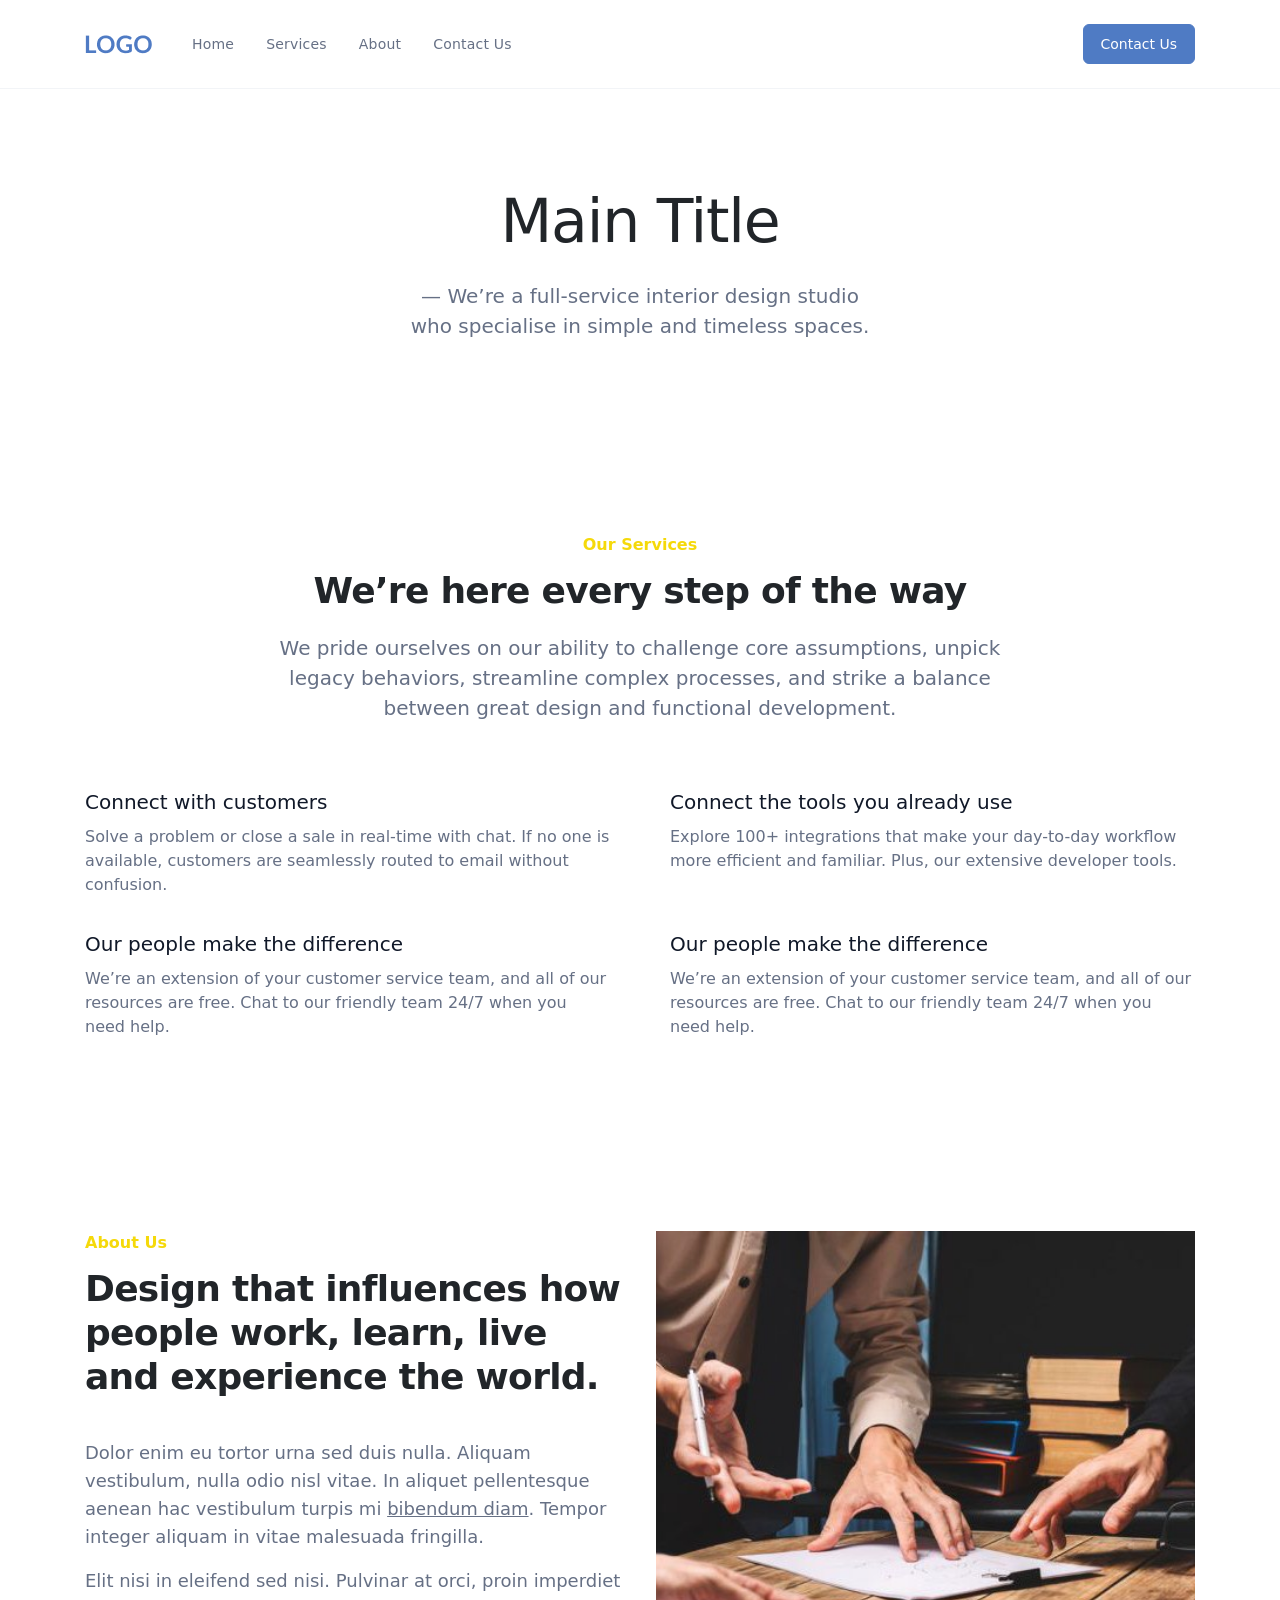
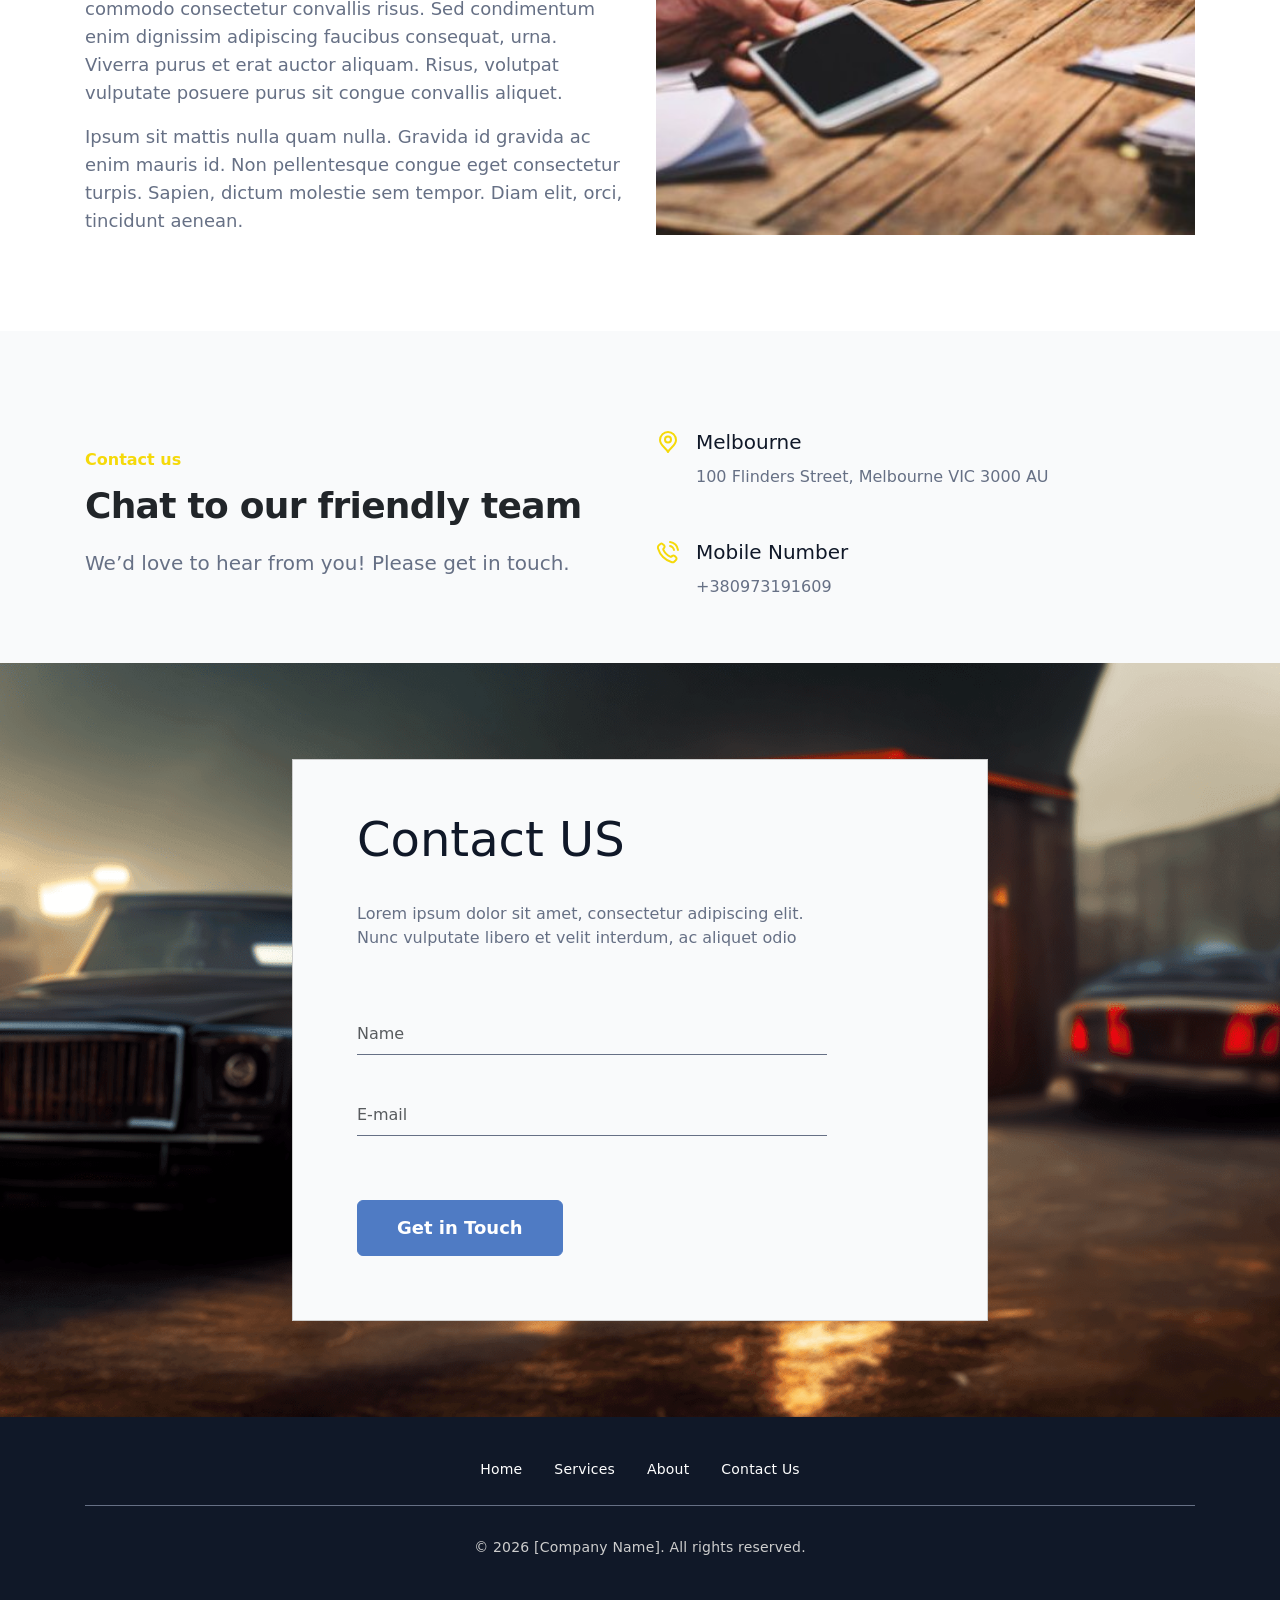
==== commit 952a12ba: "made 1 landing" ====
--- a/public/index.html
+++ b/public/index.html
@@ -1,12 +1,14 @@
 <!DOCTYPE html>
-<html lang="ru">
+<html lang="uk">
 	<head>
 		<meta charset="utf-8">
 		<title>тест dffsdf dfsdтест 2222</title>
-		<meta name="description" content="о чем страница">
+		<meta name="description" content="Про що сторінка">
 		<meta http-equiv="X-UA-Compatible" content="IE=edge">
 		<meta name="viewport" content="width=device-width,initial-scale=1.0,  shrink-to-fit=no">
-		<link type="image/ico" href="img/favicon.ico" rel="shortcut icon"><meta name="format-detection" content="telephone=no"> 
+		<link type="image/ico" href="img/favicon.ico" rel="shortcut icon"><meta name="format-detection" content="telephone=no"> <link rel="preconnect" href="https://fonts.googleapis.com">
+<link rel="preconnect" href="https://fonts.gstatic.com" crossorigin>
+<link href="https://fonts.googleapis.com/css2?family=Inter:wght@400;500;600;700;900&display=swap" rel="stylesheet">
 		<link href="libs/swiper/swiper-bundle.min.css" rel="stylesheet"/>
 		<link href="libs/@fancyapps/ui/fancybox.css" rel="stylesheet"/>
 		<link href="css/main.min.css" rel="stylesheet"/>
@@ -14,29 +16,30 @@
 	<body class="main-page">
 		<div class="main-wrapper">
 			<!-- start header-->
-			<header class="header" id="header">
+			<header class="header header--js" id="header">
 				<!-- start top-nav-->
 				<div class="top-nav block-with-lazy">
 					<div class="container">
-						<div class="row">
-							<div class="col order-lg-0 order-last">
-								<div class="menu-mobile menu-mobile--js">
-									<div class="menu-mobile__inner">
-										<div class="toggle-menu-mobile toggle-menu-mobile--js d-lg-none"><span></span>
-										</div>
-										<nav>
-											<ul class="menu" itemscope="itemscope" itemtype="http://schema.org/SiteNavigationElement">
-												<li class="menu-item" itemprop="item"><a href="#" itemprop="url">Наши работы</a></li>
-												<li class="menu-item" itemprop="item"><a href="#" itemprop="url">Цены</a></li>
-												<li class="menu-item" itemprop="item"><a href="#" itemprop="url">Калькулятор</a></li>
-												<li class="menu-item" itemprop="item"><a href="#" itemprop="url">Акции</a></li>
-												<li class="menu-item" itemprop="item"><a href="#" itemprop="url">Заказать</a></li>
-											</ul>
-										</nav>
-									</div>
-								</div>
-							</div>
-							<div class="col-auto d-lg-none">
+						<div class="top-nav__row row align-items-center">
+							<div class="col col-sm-auto">
+								<a class="top-nav__logo" href="/"><img src="img/@2x/logo.png" alt=""/>
+								</a>
+							</div>
+							<div class="col d-none d-sm-block">
+								<nav>
+									<ul class="menu">
+										<li class="menu-item"><a href="#Home">Home</a></li>
+										<li class="menu-item"><a href="#Services">Services</a></li>
+										<li class="menu-item"><a href="#About">About</a></li>
+										<li class="menu-item"><a href="#Contact">Contact Us</a></li>
+									</ul>
+								</nav>
+							</div>
+							<div class="col-auto d-none d-sm-block">
+								<a class="top-nav__btn anchor-js" href="#Contact">Contact Us
+								</a>
+							</div>
+							<div class="col-auto d-sm-none">
 								<div class="toggle-menu-mobile toggle-menu-mobile--js d-lg-none"><span></span>
 								</div>
 							</div>
@@ -44,265 +47,189 @@
 					</div>
 				</div>
 				<!-- end top-nav-->
-				<!-- start topLine-->
-				<div class="topLine section" id="topLine">
-					<div class="container">
-						<div class="section-title text-center">
-							<h2>topLine</h2>
-						</div>
-						<div class="row"></div>
-					</div>
-				</div>
-				<!-- end topLine-->
 			</header>
 			<!-- end header-->
+			<div class="menu-mobile menu-mobile--js d-sm-none">
+				<div class="menu-mobile__inner">
+					<nav>
+						<ul class="menu">
+							<li class="menu-item"><a href="#Home">Home</a></li>
+							<li class="menu-item"><a href="#Services">Services</a></li>
+							<li class="menu-item"><a href="#About">About</a></li>
+							<li class="menu-item"><a href="#Contact">Contact Us</a></li>
+						</ul>
+					</nav>
+					<a class="menu-mobile__btn" href="#">Contact Us
+					</a>
+				</div>
+			</div>
 			<main>
 				<!-- start headerBlock-->
-				<div class="headerBlock section" id="headerBlock">
+				<section class="headerBlock section" id="Home">
 					<div class="container">
 						<div class="section-title text-center">
-							<h2>headerBlock ds dfsdfdsfsd</h2>
-						</div>
-						<div class="row"></div>
-					</div>
-				</div>
+							<h1>Main Title</h1>
+							<p>— We’re a full-service interior design studio who specialise in simple and timeless spaces.</p>
+						</div>
+					</div>
+				</section>
 				<!-- end headerBlock-->
-				<!-- start sCatalog-->
-				<div class="sCatalog section">
+				<!-- start sServices-->
+				<section class="sServices section" id="Services">
 					<div class="container">
 						<div class="section-title text-center">
-							<h2>sCatalog</h2>
-							<p>Выкупаем проблемные автомобили в день обращения</p>
-						</div>
-						<div class="sCatalog__row row">
-							<div class="sCatalog__col col-3">
-								<article class="product-item">
-									<a class="product-item__img-wrap" href="#">
-										<div class="img-wrap-center"> <img src="img/prod-1.jpg" alt="" loading="lazy"/>
-										</div>
-									</a>
-									<div class="product-item__caption">
-										<div class="product-item__title">
-										</div>
-										<div class="product-item__text">
-										</div>
-										<div class="product-item__price">
-										</div>
-										<a class="product-item__btn" href="#">
-										</a>
-									</div>
-								</article>
-								<!-- /.product-item-->
-							</div>
-							<div class="sCatalog__col col-3">
-								<article class="product-item">
-									<a class="product-item__img-wrap" href="#">
-										<div class="img-wrap-center"> <img src="img/prod-2.jpg" alt="" loading="lazy"/>
-										</div>
-									</a>
-									<div class="product-item__caption">
-										<div class="product-item__title">
-										</div>
-										<div class="product-item__text">
-										</div>
-										<div class="product-item__price">
-										</div>
-										<a class="product-item__btn" href="#">
-										</a>
-									</div>
-								</article>
-								<!-- /.product-item-->
-							</div>
-							<div class="sCatalog__col col-3">
-								<article class="product-item">
-									<a class="product-item__img-wrap" href="#">
-										<div class="img-wrap-center"> <img src="img/prod-3.jpg" alt="" loading="lazy"/>
-										</div>
-									</a>
-									<div class="product-item__caption">
-										<div class="product-item__title">
-										</div>
-										<div class="product-item__text">
-										</div>
-										<div class="product-item__price">
-										</div>
-										<a class="product-item__btn" href="#">
-										</a>
-									</div>
-								</article>
-								<!-- /.product-item-->
-							</div>
-							<div class="sCatalog__col col-3">
-								<article class="product-item">
-									<a class="product-item__img-wrap" href="#">
-										<div class="img-wrap-center"> <img src="img/prod-4.jpg" alt="" loading="lazy"/>
-										</div>
-									</a>
-									<div class="product-item__caption">
-										<div class="product-item__title">
-										</div>
-										<div class="product-item__text">
-										</div>
-										<div class="product-item__price">
-										</div>
-										<a class="product-item__btn" href="#">
-										</a>
-									</div>
-								</article>
-								<!-- /.product-item-->
-							</div>
-							<div class="sCatalog__col col-3">
-								<article class="product-item">
-									<a class="product-item__img-wrap" href="#">
-										<div class="img-wrap-center"> <img src="img/prod-5.jpg" alt="" loading="lazy"/>
-										</div>
-									</a>
-									<div class="product-item__caption">
-										<div class="product-item__title">
-										</div>
-										<div class="product-item__text">
-										</div>
-										<div class="product-item__price">
-										</div>
-										<a class="product-item__btn" href="#">
-										</a>
-									</div>
-								</article>
-								<!-- /.product-item-->
-							</div>
-							<div class="sCatalog__col col-3">
-								<article class="product-item">
-									<a class="product-item__img-wrap" href="#">
-										<div class="img-wrap-center"> <img src="img/prod-6.jpg" alt="" loading="lazy"/>
-										</div>
-									</a>
-									<div class="product-item__caption">
-										<div class="product-item__title">
-										</div>
-										<div class="product-item__text">
-										</div>
-										<div class="product-item__price">
-										</div>
-										<a class="product-item__btn" href="#">
-										</a>
-									</div>
-								</article>
-								<!-- /.product-item-->
-							</div>
-							<div class="sCatalog__col col-3">
-								<article class="product-item">
-									<a class="product-item__img-wrap" href="#">
-										<div class="img-wrap-center"> <img src="img/prod-7.jpg" alt="" loading="lazy"/>
-										</div>
-									</a>
-									<div class="product-item__caption">
-										<div class="product-item__title">
-										</div>
-										<div class="product-item__text">
-										</div>
-										<div class="product-item__price">
-										</div>
-										<a class="product-item__btn" href="#">
-										</a>
-									</div>
-								</article>
-								<!-- /.product-item-->
-							</div>
-							<div class="sCatalog__col col-3">
-								<article class="product-item">
-									<a class="product-item__img-wrap" href="#">
-										<div class="img-wrap-center"> <img src="img/prod-8.jpg" alt="" loading="lazy"/>
-										</div>
-									</a>
-									<div class="product-item__caption">
-										<div class="product-item__title">
-										</div>
-										<div class="product-item__text">
-										</div>
-										<div class="product-item__price">
-										</div>
-										<a class="product-item__btn" href="#">
-										</a>
-									</div>
-								</article>
-								<!-- /.product-item-->
-							</div>
-						</div>
-					</div>
-				</div>
-				<!-- end sCatalog-->
+							<h2 class="headline">Our Services</h2>
+							<div class="section-title__title">We’re here every step of the way
+							</div>
+							<p>We pride ourselves on our ability to challenge core assumptions, unpick legacy behaviors, streamline complex processes, and strike a balance between great design and functional development.</p>
+						</div>
+						<div class="sServices__row row">
+							<div class="col-md-6">
+								<div class="sServices__title">Connect with customers
+								</div>
+								<div class="sServices__descr">Solve a problem or close a sale in real-time with chat. If no one is available, customers are seamlessly routed to email without confusion.
+								</div>
+							</div>
+							<div class="col-md-6">
+								<div class="sServices__title">Connect the tools you already use
+								</div>
+								<div class="sServices__descr">Explore 100+ integrations that make your day-to-day workflow more efficient and familiar. Plus, our extensive developer tools.
+								</div>
+							</div>
+							<div class="col-md-6">
+								<div class="sServices__title">Our people make the difference
+								</div>
+								<div class="sServices__descr">We’re an extension of your customer service team, and all of our resources are free. Chat to our friendly team 24/7 when you need help.
+								</div>
+							</div>
+							<div class="col-md-6">
+								<div class="sServices__title">Our people make the difference
+								</div>
+								<div class="sServices__descr">We’re an extension of your customer service team, and all of our resources are free. Chat to our friendly team 24/7 when you need help.
+								</div>
+							</div>
+						</div>
+					</div>
+				</section>
+				<!-- end sServices-->
+				<!-- start sAbout-->
+				<section class="sAbout section" id="About">
+					<div class="container">
+						<div class="sAbout__row row">
+							<div class="sAbout__col sAbout__col--txt col-lg-6">
+								<div class="section-title">
+									<h2 class="headline">About Us</h2>
+									<div class="section-title__title">Design that influences how people work, learn, live and experience the world.
+									</div>
+									<p>
+										Dolor enim eu tortor urna sed duis nulla. Aliquam vestibulum, nulla odio nisl vitae. In aliquet pellentesque aenean hac vestibulum turpis mi
+										<a href="#">bibendum diam</a>. Tempor integer aliquam in vitae malesuada fringilla.
+									</p>
+									<p>Elit nisi in eleifend sed nisi. Pulvinar at orci, proin imperdiet commodo consectetur convallis risus. Sed condimentum enim dignissim adipiscing faucibus consequat, urna. Viverra purus et erat auctor aliquam. Risus, volutpat vulputate posuere purus sit congue convallis aliquet.</p>
+									<p>Ipsum sit mattis nulla quam nulla. Gravida id gravida ac enim mauris id. Non pellentesque congue eget consectetur turpis. Sapien, dictum molestie sem tempor. Diam elit, orci, tincidunt aenean.</p>
+								</div>
+							</div>
+							<div class="sAbout__col sAbout__col--img col-lg-6">
+								<div class="sAbout__img"><img loading="lazy" src="img/@2x/sample.jpg" alt=""/>
+								</div>
+							</div>
+						</div>
+					</div>
+				</section>
+				<!-- end sAbout-->
+				<!-- start sContact-->
+				<section class="sContact section" id="Contact">
+					<div class="container">
+						<div class="sContact__row row align-items-center">
+							<div class="col-lg-6">
+								<div class="section-title">
+									<h2 class="headline">Contact us</h2>
+									<div class="section-title__title">Chat to our friendly team
+									</div>
+									<p>We’d love to hear from you! Please get in touch.</p>
+								</div>
+							</div>
+							<div class="col-lg-6">
+								<div class="sContact__item">
+									<div class="sContact__i-row row">
+										<div class="col-auto">
+											<div class="sContact__icon"><img class="img-svg-js" src="img/svg/location.svg"/>
+											</div>
+										</div>
+										<div class="col">
+											<div class="sContact__title">Melbourne
+											</div>
+											<div class="sContact__descr">100 Flinders Street, Melbourne VIC 3000 AU
+											</div>
+										</div>
+									</div>
+								</div>
+								<div class="sContact__item">
+									<div class="sContact__i-row row">
+										<div class="col-auto">
+											<div class="sContact__icon"><img class="img-svg-js" src="img/svg/phone.svg"/>
+											</div>
+										</div>
+										<div class="col">
+											<div class="sContact__title">Mobile Number
+											</div>
+											<a class="sContact__descr" href="tel:+380973191609">+380973191609
+											</a>
+										</div>
+									</div>
+								</div>
+							</div>
+						</div>
+					</div>
+				</section>
+				<!-- end sContact-->
 				<!-- start sForm-->
-				<section class="sForm section" id="sForm">
-					<div class="container">
-						<div class="section-title text-center">
-							<h2>sForm</h2>
-						</div>
-						<div class="sForm__row row">
-						</div>
+				<div class="sForm section" id="sForm">
+					<div class="sForm__box-bg d-none d-sm-block"><img loading="lazy" src="img/@2x/ContactSample.png" alt=""/>
+					</div>
+					<div class="container">
 						<div class="form-wrap">
 							<form>
-								<div class="form-wrap__input-wrap form-group"><input class="form-wrap__input form-control" name="" type="text" placeholder=""/>
-								</div>
-								<!-- +e.input-wrap-->
-								<div class="form-wrap__input-wrap form-group"><input class="form-wrap__input form-control" name="" type="text" placeholder=""/>
-								</div>
-								<!-- +e.input-wrap-->
-								<div class="form-wrap__input-wrap form-group"><input class="form-wrap__input form-control" name="" type="text" placeholder=""/>
-								</div>
-								<!-- +e.input-wrap-->
+								<div class="section-title">
+									<div class="form-wrap__headline">Contact US
+									</div>
+									<div class="form-wrap__descr">Lorem ipsum dolor sit amet, consectetur adipiscing elit. Nunc vulputate libero et velit interdum, ac aliquet odio
+									</div>
+								</div>
+								<div class="form-wrap__inputs">
+									<div class="form-wrap__input-wrap form-group"><input class="form-wrap__input form-control" name="name" type="text" placeholder="Name"/>
+									</div>
+									<!-- +e.input-wrap-->
+									<div class="form-wrap__input-wrap form-group"><input class="form-wrap__input form-control" name="email" type="email" placeholder="E-mail"/>
+									</div>
+									<!-- +e.input-wrap-->
+								</div>
+								<button class="form-wrap__btn" type="submit">Get in Touch
+								</button>
 							</form>
 						</div>
 					</div>
-				</section>
+				</div>
 				<!-- end sForm-->
-				<!-- start sContact-->
-				<section class="sContact section" id="sContact">
-					<div class="container">
-						<div class="section-title text-center">
-							<h2>sContact</h2>
-						</div>
-						<div class="sContact__row row">
-						</div>
-					</div>
-				</section>
-				<!-- end sContact-->
 			</main>
-			<footer class="footer section">
+			<footer class="footer">
 				<div class="container">
-					<div class="row">
-						<div class="col"></div>
-						<div class="col">Footer</div>
-						<div class="col"></div>
-						<div class="col-auto"></div>
+					<nav>
+						<ul class="menu">
+							<li class="menu-item"><a href="#Home">Home</a></li>
+							<li class="menu-item"><a href="#Services">Services</a></li>
+							<li class="menu-item"><a href="#About">About</a></li>
+							<li class="menu-item"><a href="#Contact">Contact Us</a></li>
+						</ul>
+					</nav>
+					<div class="footer__all-rights text-center">
+						©
+						<span class="curr-year-js">2077</span>
+						[Company Name]. All rights reserved.
 					</div>
 				</div>
 			</footer>
 		</div>
-		<!--  start modals--><a class="link-modal-js" href="modal-call">modal-call </a>
-		<div id="modal-call" style="display: none">
-			<div class="modal-win">
-				<div class="form-wrap">
-					<form>
-						<div class="text-center">
-							<div class="form-wrap__title form-data h3 ttu">Обратный звонок
-							</div>
-							<p class="after-headline">Заполните заявку и&nbsp;мы&nbsp;с&nbsp;Вами свяжемся в&nbsp;течение 15&nbsp;минут</p>
-						</div>
-						<div class="form-wrap__input-wrap form-group"><input class="form-wrap__input form-control" name="text" type="text" placeholder="Ваше Имя" required="required"/> 
-						</div>
-						<!-- +e.input-wrap-->
-						<button class="form-wrap__btn btn" type="submit"> 
-						</button>
-						<div class="form-wrap__policy">
-							<label class="custom-input form-check"><input class="custom-input__input form-check-input" name="checkbox" type="checkbox" checked="checked"/><small class="custom-input__text text-secondary">Согласен на обработку и хранение моих персональных данных в соответствии с условиями</small>
-							</label>
-						</div>
-					</form>
-				</div>
-			</div>
-		</div>
-		<!-- #modal-call-->
-		<!-- end modals-->
 		<script src="libs/jquery/jquery.min.js"></script>
 		<script src="libs/@fancyapps/ui/fancybox.umd.js"> </script>
 		<script src="libs/swiper/swiper-bundle.min.js"> </script>
--- a/public/css/main.min.css
+++ b/public/css/main.min.css
@@ -1 +1 @@
-@charset "UTF-8";.icon{fill:currentColor;display:inline-block;height:1em;width:1em}.icon-basket{font-size:2.4rem;width:.9166666667em}.icon-check{font-size:2.7rem;width:1em}.icon-fb,.icon-instagram{font-size:2.4rem;width:1em}.icon-telegram,.icon-viber{font-size:1.6rem;width:1em}.icon-vk{font-size:2.4rem;width:1em}.icon-whatsapp{font-size:1.6rem;width:1em}:root,[data-bs-theme=light]{--bs-blue:#0d6efd;--bs-indigo:#6610f2;--bs-purple:#6f42c1;--bs-pink:#d63384;--bs-red:#dc3545;--bs-orange:#fd7e14;--bs-yellow:#ffc107;--bs-green:#198754;--bs-teal:#20c997;--bs-cyan:#0dcaf0;--bs-black:#000;--bs-white:#fff;--bs-gray:#6c757d;--bs-gray-dark:#343a40;--bs-gray-100:#f8f9fa;--bs-gray-200:#e9ecef;--bs-gray-300:#dee2e6;--bs-gray-400:#ced4da;--bs-gray-500:#adb5bd;--bs-gray-600:#6c757d;--bs-gray-700:#495057;--bs-gray-800:#343a40;--bs-gray-900:#212529;--bs-primary:#0d6efd;--bs-secondary:#6c757d;--bs-success:#198754;--bs-info:#0dcaf0;--bs-warning:#ffc107;--bs-danger:#dc3545;--bs-light:#f8f9fa;--bs-dark:#212529;--bs-primary-rgb:13,110,253;--bs-secondary-rgb:108,117,125;--bs-success-rgb:25,135,84;--bs-info-rgb:13,202,240;--bs-warning-rgb:255,193,7;--bs-danger-rgb:220,53,69;--bs-light-rgb:248,249,250;--bs-dark-rgb:33,37,41;--bs-primary-text:#0a58ca;--bs-secondary-text:#6c757d;--bs-success-text:#146c43;--bs-info-text:#087990;--bs-warning-text:#997404;--bs-danger-text:#b02a37;--bs-light-text:#6c757d;--bs-dark-text:#495057;--bs-primary-bg-subtle:#cfe2ff;--bs-secondary-bg-subtle:#f8f9fa;--bs-success-bg-subtle:#d1e7dd;--bs-info-bg-subtle:#cff4fc;--bs-warning-bg-subtle:#fff3cd;--bs-danger-bg-subtle:#f8d7da;--bs-light-bg-subtle:#fcfcfd;--bs-dark-bg-subtle:#ced4da;--bs-primary-border-subtle:#9ec5fe;--bs-secondary-border-subtle:#e9ecef;--bs-success-border-subtle:#a3cfbb;--bs-info-border-subtle:#9eeaf9;--bs-warning-border-subtle:#ffe69c;--bs-danger-border-subtle:#f1aeb5;--bs-light-border-subtle:#e9ecef;--bs-dark-border-subtle:#adb5bd;--bs-white-rgb:255,255,255;--bs-black-rgb:0,0,0;--bs-body-color-rgb:33,37,41;--bs-font-sans-serif:"roboto",system-ui,-apple-system,"Segoe UI",Roboto,"Helvetica Neue",Arial,"Noto Sans","Liberation Sans",sans-serif,"Apple Color Emoji","Segoe UI Emoji","Segoe UI Symbol","Noto Color Emoji";--bs-font-monospace:SFMono-Regular,Menlo,Monaco,Consolas,"Liberation Mono","Courier New",monospace;--bs-gradient:linear-gradient(180deg,hsla(0,0%,100%,.15),hsla(0,0%,100%,0));--bs-body-font-family:var(--bs-font-sans-serif);--bs-body-font-size:1rem;--bs-body-font-weight:400;--bs-body-line-height:1.5;--bs-body-color:#212529;--bs-emphasis-color-rgb:0,0,0;--bs-secondary-color:rgba(33,37,41,.75);--bs-secondary-color-rgb:33,37,41;--bs-secondary-bg:#e9ecef;--bs-secondary-bg-rgb:233,236,239;--bs-tertiary-color:rgba(33,37,41,.5);--bs-tertiary-color-rgb:33,37,41;--bs-tertiary-bg:#f8f9fa;--bs-tertiary-bg-rgb:248,249,250;--bs-body-bg:#fff;--bs-body-bg-rgb:255,255,255;--bs-link-color:#0d6efd;--bs-link-color-rgb:13,110,253;--bs-link-decoration:underline;--bs-link-hover-color:#0a58ca;--bs-link-hover-color-rgb:10,88,202;--bs-code-color:#d63384;--bs-border-width:1px;--bs-border-style:solid;--bs-border-color:#dee2e6;--bs-border-color-translucent:rgba(0,0,0,.175);--bs-border-radius:0.375rem;--bs-border-radius-sm:0.25rem;--bs-border-radius-lg:0.5rem;--bs-border-radius-xl:1rem;--bs-border-radius-2xl:2rem;--bs-border-radius-pill:50rem;--bs-box-shadow:0 0.5rem 1rem rgba(var(--bs-body-color-rgb),0.15);--bs-box-shadow-sm:0 0.125rem 0.25rem rgba(var(--bs-body-color-rgb),0.075);--bs-box-shadow-lg:0 1rem 3rem rgba(var(--bs-body-color-rgb),0.175);--bs-box-shadow-inset:inset 0 1px 2px rgba(var(--bs-body-color-rgb),0.075);--bs-emphasis-color:#000;--bs-form-control-bg:var(--bs-body-bg);--bs-form-control-disabled-bg:var(--bs-secondary-bg);--bs-highlight-bg:#fff3cd;--bs-breakpoint-xs:0;--bs-breakpoint-sm:576px;--bs-breakpoint-md:768px;--bs-breakpoint-lg:992px;--bs-breakpoint-xl:1200px;--bs-breakpoint-xxl:1400px}[data-bs-theme=dark]{--bs-body-color:#adb5bd;--bs-body-color-rgb:173,181,189;--bs-body-bg:#212529;--bs-body-bg-rgb:33,37,41;--bs-emphasis-color:#f8f9fa;--bs-emphasis-color-rgb:248,249,250;--bs-secondary-color:rgba(173,181,189,.75);--bs-secondary-color-rgb:173,181,189;--bs-secondary-bg:#343a40;--bs-secondary-bg-rgb:52,58,64;--bs-tertiary-color:rgba(173,181,189,.5);--bs-tertiary-color-rgb:173,181,189;--bs-tertiary-bg:#2b3035;--bs-tertiary-bg-rgb:43,48,53;--bs-emphasis-color:#fff;--bs-primary-text:#6ea8fe;--bs-secondary-text:#dee2e6;--bs-success-text:#75b798;--bs-info-text:#6edff6;--bs-warning-text:#ffda6a;--bs-danger-text:#ea868f;--bs-light-text:#f8f9fa;--bs-dark-text:#dee2e6;--bs-primary-bg-subtle:#031633;--bs-secondary-bg-subtle:#212529;--bs-success-bg-subtle:#051b11;--bs-info-bg-subtle:#032830;--bs-warning-bg-subtle:#332701;--bs-danger-bg-subtle:#2c0b0e;--bs-light-bg-subtle:#343a40;--bs-dark-bg-subtle:#1a1d20;--bs-primary-border-subtle:#084298;--bs-secondary-border-subtle:#495057;--bs-success-border-subtle:#0f5132;--bs-info-border-subtle:#055160;--bs-warning-border-subtle:#664d03;--bs-danger-border-subtle:#842029;--bs-light-border-subtle:#495057;--bs-dark-border-subtle:#343a40;--bs-heading-color:#fff;--bs-link-color:#6ea8fe;--bs-link-hover-color:#9ec5fe;--bs-link-color-rgb:110,168,254;--bs-link-hover-color-rgb:158,197,254;--bs-code-color:#e685b5;--bs-border-color:#495057;--bs-border-color-translucent:hsla(0,0%,100%,.15)}*,:after,:before{box-sizing:border-box}body{-webkit-text-size-adjust:100%;-webkit-tap-highlight-color:rgba(0,0,0,0);background-color:var(--bs-body-bg);color:var(--bs-body-color);font-family:var(--bs-body-font-family);font-size:var(--bs-body-font-size);font-weight:var(--bs-body-font-weight);line-height:var(--bs-body-line-height);margin:0;text-align:var(--bs-body-text-align)}hr{border:0;border-top:var(--bs-border-width) solid;color:inherit;margin:1rem 0;opacity:.25}.h1,.h2,.h3,.h4,.h5,.h6,h1,h2,h3,h4,h5,h6{color:var(--bs-heading-color,inherit);font-weight:500;line-height:1.2;margin-bottom:.5rem;margin-top:0}.h1,h1{font-size:calc(1.375rem + 1.5vw)}.h2,h2{font-size:calc(1.325rem + .9vw)}.h3,h3{font-size:calc(1.3rem + .6vw)}.h4,h4{font-size:calc(1.275rem + .3vw)}.h5,h5{font-size:1.25rem}.h6,h6{font-size:1rem}p{margin-bottom:1rem;margin-top:0}abbr[title]{cursor:help;-webkit-text-decoration:underline dotted;text-decoration:underline dotted;-webkit-text-decoration-skip-ink:none;text-decoration-skip-ink:none}address{font-style:normal;line-height:inherit;margin-bottom:1rem}ol,ul{padding-left:2rem}dl,ol,ul{margin-bottom:1rem;margin-top:0}ol ol,ol ul,ul ol,ul ul{margin-bottom:0}dt{font-weight:700}dd{margin-bottom:.5rem;margin-left:0}blockquote{margin:0 0 1rem}b,strong{font-weight:bolder}.small,small{font-size:.875em}.mark,mark{background-color:var(--bs-highlight-bg);padding:.1875em}sub,sup{font-size:.75em;line-height:0;position:relative;vertical-align:baseline}sub{bottom:-.25em}sup{top:-.5em}a{color:rgba(var(--bs-link-color-rgb),var(--bs-link-opacity,1));text-decoration:underline}a:hover{--bs-link-color-rgb:var(--bs-link-hover-color-rgb)}a:not([href]):not([class]),a:not([href]):not([class]):hover{color:inherit;text-decoration:none}code,kbd,pre,samp{font-family:var(--bs-font-monospace);font-size:1em}pre{display:block;font-size:.875em;margin-bottom:1rem;margin-top:0;overflow:auto}pre code{color:inherit;font-size:inherit;word-break:normal}code{word-wrap:break-word;color:var(--bs-code-color);font-size:.875em}a>code{color:inherit}kbd{background-color:var(--bs-body-color);border-radius:.25rem;color:var(--bs-body-bg);font-size:.875em;padding:.1875rem .375rem}kbd kbd{font-size:1em;padding:0}figure{margin:0 0 1rem}img,svg{vertical-align:middle}table{border-collapse:collapse;caption-side:bottom}caption{color:var(--bs-secondary-color);padding-bottom:.5rem;padding-top:.5rem;text-align:left}th{text-align:inherit;text-align:-webkit-match-parent}tbody,td,tfoot,th,thead,tr{border:0 solid;border-color:inherit}label{display:inline-block}button{border-radius:0}button:focus:not(:focus-visible){outline:0}button,input,optgroup,select,textarea{font-family:inherit;font-size:inherit;line-height:inherit;margin:0}button,select{text-transform:none}[role=button]{cursor:pointer}select{word-wrap:normal}select:disabled{opacity:1}[list]:not([type=date]):not([type=datetime-local]):not([type=month]):not([type=week]):not([type=time])::-webkit-calendar-picker-indicator{display:none!important}[type=button],[type=reset],[type=submit],button{-webkit-appearance:button}[type=button]:not(:disabled),[type=reset]:not(:disabled),[type=submit]:not(:disabled),button:not(:disabled){cursor:pointer}::-moz-focus-inner{border-style:none;padding:0}textarea{resize:vertical}fieldset{border:0;margin:0;min-width:0;padding:0}legend{float:left;font-size:calc(1.275rem + .3vw);line-height:inherit;margin-bottom:.5rem;padding:0;width:100%}legend+*{clear:left}::-webkit-datetime-edit-day-field,::-webkit-datetime-edit-fields-wrapper,::-webkit-datetime-edit-hour-field,::-webkit-datetime-edit-minute,::-webkit-datetime-edit-month-field,::-webkit-datetime-edit-text,::-webkit-datetime-edit-year-field{padding:0}::-webkit-inner-spin-button{height:auto}[type=search]{-webkit-appearance:textfield;outline-offset:-2px}::-webkit-search-decoration{-webkit-appearance:none}::-webkit-color-swatch-wrapper{padding:0}::-webkit-file-upload-button{-webkit-appearance:button;font:inherit}::file-selector-button{-webkit-appearance:button;font:inherit}output{display:inline-block}iframe{border:0}summary{cursor:pointer;display:list-item}progress{vertical-align:baseline}[hidden]{display:none!important}.lead{font-size:1.25rem;font-weight:300}.display-1{font-size:calc(1.625rem + 4.5vw);font-weight:300;line-height:1.2}.display-2{font-size:calc(1.575rem + 3.9vw);font-weight:300;line-height:1.2}.display-3{font-size:calc(1.525rem + 3.3vw);font-weight:300;line-height:1.2}.display-4{font-size:calc(1.475rem + 2.7vw);font-weight:300;line-height:1.2}.display-5{font-size:calc(1.425rem + 2.1vw);font-weight:300;line-height:1.2}.display-6{font-size:calc(1.375rem + 1.5vw);font-weight:300;line-height:1.2}.list-inline,.list-unstyled{list-style:none;padding-left:0}.list-inline-item{display:inline-block}.list-inline-item:not(:last-child){margin-right:.5rem}.initialism{font-size:.875em;text-transform:uppercase}.blockquote{font-size:1.25rem;margin-bottom:1rem}.blockquote>:last-child{margin-bottom:0}.blockquote-footer{color:#6c757d;font-size:.875em;margin-bottom:1rem;margin-top:-1rem}.blockquote-footer:before{content:"— "}.container,.container-fluid,.container-lg,.container-md,.container-sm,.container-xl,.container-xxl{--bs-gutter-x:1.5rem;--bs-gutter-y:0;margin-left:auto;margin-right:auto;padding-left:calc(var(--bs-gutter-x)*.5);padding-right:calc(var(--bs-gutter-x)*.5);width:100%}.row{--bs-gutter-x:1.5rem;--bs-gutter-y:0;display:flex;flex-wrap:wrap;margin-left:calc(var(--bs-gutter-x)*-.5);margin-right:calc(var(--bs-gutter-x)*-.5);margin-top:calc(var(--bs-gutter-y)*-1)}.row>*{flex-shrink:0;margin-top:var(--bs-gutter-y);max-width:100%;padding-left:calc(var(--bs-gutter-x)*.5);padding-right:calc(var(--bs-gutter-x)*.5);width:100%}.col{flex:1 0 0%}.row-cols-auto>*{flex:0 0 auto;width:auto}.row-cols-1>*{flex:0 0 auto;width:100%}.row-cols-2>*{flex:0 0 auto;width:50%}.row-cols-3>*{flex:0 0 auto;width:33.3333333333%}.row-cols-4>*{flex:0 0 auto;width:25%}.row-cols-5>*{flex:0 0 auto;width:20%}.row-cols-6>*{flex:0 0 auto;width:16.6666666667%}.col-auto{flex:0 0 auto;width:auto}.col-1{flex:0 0 auto;width:8.33333333%}.col-2{flex:0 0 auto;width:16.66666667%}.col-3{flex:0 0 auto;width:25%}.col-4{flex:0 0 auto;width:33.33333333%}.col-5{flex:0 0 auto;width:41.66666667%}.col-6{flex:0 0 auto;width:50%}.col-7{flex:0 0 auto;width:58.33333333%}.col-8{flex:0 0 auto;width:66.66666667%}.col-9{flex:0 0 auto;width:75%}.col-10{flex:0 0 auto;width:83.33333333%}.col-11{flex:0 0 auto;width:91.66666667%}.col-12{flex:0 0 auto;width:100%}.offset-1{margin-left:8.33333333%}.offset-2{margin-left:16.66666667%}.offset-3{margin-left:25%}.offset-4{margin-left:33.33333333%}.offset-5{margin-left:41.66666667%}.offset-6{margin-left:50%}.offset-7{margin-left:58.33333333%}.offset-8{margin-left:66.66666667%}.offset-9{margin-left:75%}.offset-10{margin-left:83.33333333%}.offset-11{margin-left:91.66666667%}.g-0,.gx-0{--bs-gutter-x:0}.g-0,.gy-0{--bs-gutter-y:0}.g-1,.gx-1{--bs-gutter-x:0.25rem}.g-1,.gy-1{--bs-gutter-y:0.25rem}.g-2,.gx-2{--bs-gutter-x:0.5rem}.g-2,.gy-2{--bs-gutter-y:0.5rem}.g-3,.gx-3{--bs-gutter-x:1rem}.g-3,.gy-3{--bs-gutter-y:1rem}.g-4,.gx-4{--bs-gutter-x:1.5rem}.g-4,.gy-4{--bs-gutter-y:1.5rem}.g-5,.gx-5{--bs-gutter-x:3rem}.g-5,.gy-5{--bs-gutter-y:3rem}.form-label{margin-bottom:.5rem}.col-form-label{font-size:inherit;line-height:1.5;margin-bottom:0;padding-bottom:calc(.375rem + var(--bs-border-width));padding-top:calc(.375rem + var(--bs-border-width))}.col-form-label-lg{font-size:1.25rem;padding-bottom:calc(.5rem + var(--bs-border-width));padding-top:calc(.5rem + var(--bs-border-width))}.col-form-label-sm{font-size:.875rem;padding-bottom:calc(.25rem + var(--bs-border-width));padding-top:calc(.25rem + var(--bs-border-width))}.form-text{color:var(--bs-secondary-color);font-size:.875em;margin-top:.25rem}.form-control{-webkit-appearance:none;-moz-appearance:none;appearance:none;background-clip:padding-box;background-color:var(--bs-form-control-bg);border:var(--bs-border-width) solid var(--bs-border-color);border-radius:.375rem;color:var(--bs-body-color);display:block;font-size:1rem;font-weight:400;line-height:1.5;padding:.375rem .75rem;transition:border-color .15s ease-in-out,box-shadow .15s ease-in-out;width:100%}.form-control[type=file]{overflow:hidden}.form-control[type=file]:not(:disabled):not([readonly]){cursor:pointer}.form-control:focus{background-color:var(--bs-form-control-bg);border-color:#86b7fe;box-shadow:0 0 0 .25rem rgba(13,110,253,.25);color:var(--bs-body-color);outline:0}.form-control::-webkit-date-and-time-value{height:1.5em}.form-control::-webkit-datetime-edit{display:block;padding:0}.form-control::-moz-placeholder{color:var(--bs-secondary-color);opacity:1}.form-control::placeholder{color:var(--bs-secondary-color);opacity:1}.form-control:disabled{background-color:var(--bs-form-control-disabled-bg);opacity:1}.form-control::-webkit-file-upload-button{-webkit-margin-end:.75rem;background-color:var(--bs-tertiary-bg);border:0 solid;border-color:inherit;border-inline-end-width:var(--bs-border-width);border-radius:0;color:var(--bs-body-color);margin:-.375rem -.75rem;margin-inline-end:.75rem;padding:.375rem .75rem;pointer-events:none;-webkit-transition:color .15s ease-in-out,background-color .15s ease-in-out,border-color .15s ease-in-out,box-shadow .15s ease-in-out;transition:color .15s ease-in-out,background-color .15s ease-in-out,border-color .15s ease-in-out,box-shadow .15s ease-in-out}.form-control::file-selector-button{-webkit-margin-end:.75rem;background-color:var(--bs-tertiary-bg);border:0 solid;border-color:inherit;border-inline-end-width:var(--bs-border-width);border-radius:0;color:var(--bs-body-color);margin:-.375rem -.75rem;margin-inline-end:.75rem;padding:.375rem .75rem;pointer-events:none;transition:color .15s ease-in-out,background-color .15s ease-in-out,border-color .15s ease-in-out,box-shadow .15s ease-in-out}.form-control:hover:not(:disabled):not([readonly])::-webkit-file-upload-button{background-color:var(--bs-secondary-bg)}.form-control:hover:not(:disabled):not([readonly])::file-selector-button{background-color:var(--bs-secondary-bg)}.form-control-plaintext{background-color:transparent;border:solid transparent;border-width:var(--bs-border-width) 0;color:var(--bs-body-color);display:block;line-height:1.5;margin-bottom:0;padding:.375rem 0;width:100%}.form-control-plaintext:focus{outline:0}.form-control-plaintext.form-control-lg,.form-control-plaintext.form-control-sm{padding-left:0;padding-right:0}.form-control-sm{border-radius:.25rem;font-size:.875rem;min-height:calc(1.5em + .5rem + var(--bs-border-width)*2);padding:.25rem .5rem}.form-control-sm::-webkit-file-upload-button{-webkit-margin-end:.5rem;margin:-.25rem -.5rem;margin-inline-end:.5rem;padding:.25rem .5rem}.form-control-sm::file-selector-button{-webkit-margin-end:.5rem;margin:-.25rem -.5rem;margin-inline-end:.5rem;padding:.25rem .5rem}.form-control-lg{border-radius:.5rem;font-size:1.25rem;min-height:calc(1.5em + 1rem + var(--bs-border-width)*2);padding:.5rem 1rem}.form-control-lg::-webkit-file-upload-button{-webkit-margin-end:1rem;margin:-.5rem -1rem;margin-inline-end:1rem;padding:.5rem 1rem}.form-control-lg::file-selector-button{-webkit-margin-end:1rem;margin:-.5rem -1rem;margin-inline-end:1rem;padding:.5rem 1rem}textarea.form-control{min-height:calc(1.5em + .75rem + var(--bs-border-width)*2)}textarea.form-control-sm{min-height:calc(1.5em + .5rem + var(--bs-border-width)*2)}textarea.form-control-lg{min-height:calc(1.5em + 1rem + var(--bs-border-width)*2)}.form-control-color{height:calc(1.5em + .75rem + var(--bs-border-width)*2);padding:.375rem;width:3rem}.form-control-color:not(:disabled):not([readonly]){cursor:pointer}.form-control-color::-moz-color-swatch{border:0!important;border-radius:.375rem}.form-control-color::-webkit-color-swatch{border-radius:.375rem}.form-control-color.form-control-sm{height:calc(1.5em + .5rem + var(--bs-border-width)*2)}.form-control-color.form-control-lg{height:calc(1.5em + 1rem + var(--bs-border-width)*2)}.form-select,.select2-container--default .select2-selection--single{--bs-form-select-bg-img:url("data:image/svg+xml;charset=utf-8,%3Csvg xmlns='http://www.w3.org/2000/svg' viewBox='0 0 16 16'%3E%3Cpath fill='none' stroke='%23343a40' stroke-linecap='round' stroke-linejoin='round' stroke-width='2' d='m2 5 6 6 6-6'/%3E%3C/svg%3E");-moz-padding-start:calc(.75rem - 3px);-webkit-appearance:none;-moz-appearance:none;appearance:none;background-color:var(--bs-form-control-bg);background-image:var(--bs-form-select-bg-img),var(--bs-form-select-bg-icon,none);background-position:right .75rem center;background-repeat:no-repeat;background-size:16px 12px;border:var(--bs-border-width) solid var(--bs-border-color);border-radius:.375rem;color:var(--bs-body-color);display:block;font-size:1rem;font-weight:400;line-height:1.5;padding:.375rem 2.25rem .375rem .75rem;transition:border-color .15s ease-in-out,box-shadow .15s ease-in-out;width:100%}.form-select:focus,.select2-container--default .select2-selection--single:focus{border-color:#86b7fe;box-shadow:0 0 0 .25rem rgba(13,110,253,.25);outline:0}.form-select[multiple],.form-select[size]:not([size="1"]),.select2-container--default [multiple].select2-selection--single,.select2-container--default [size].select2-selection--single:not([size="1"]){background-image:none;padding-right:.75rem}.form-select:disabled,.select2-container--default .select2-selection--single:disabled{background-color:var(--bs-form-control-disabled-bg)}.form-select:-moz-focusring,.select2-container--default .select2-selection--single:-moz-focusring{color:transparent;text-shadow:0 0 0 var(--bs-body-color)}.form-select-sm{border-radius:.25rem;font-size:.875rem;padding-bottom:.25rem;padding-left:.5rem;padding-top:.25rem}.form-select-lg{border-radius:.5rem;font-size:1.25rem;padding-bottom:.5rem;padding-left:1rem;padding-top:.5rem}.select2-container--default [data-bs-theme=dark] .select2-selection--single,[data-bs-theme=dark] .form-select,[data-bs-theme=dark] .select2-container--default .select2-selection--single{--bs-form-select-bg-img:url("data:image/svg+xml;charset=utf-8,%3Csvg xmlns='http://www.w3.org/2000/svg' viewBox='0 0 16 16'%3E%3Cpath fill='none' stroke='%23adb5bd' stroke-linecap='round' stroke-linejoin='round' stroke-width='2' d='m2 5 6 6 6-6'/%3E%3C/svg%3E")}.form-check{display:block;margin-bottom:.125rem;min-height:1.5rem;padding-left:1.5em}.form-check .form-check-input{float:left;margin-left:-1.5em}.form-check-reverse{padding-left:0;padding-right:1.5em;text-align:right}.form-check-reverse .form-check-input{float:right;margin-left:0;margin-right:-1.5em}.form-check-input{--bs-form-check-bg:var(--bs-form-control-bg);color-adjust:exact;-webkit-appearance:none;-moz-appearance:none;appearance:none;background-color:var(--bs-form-check-bg);background-image:var(--bs-form-check-bg-image);background-position:50%;background-repeat:no-repeat;background-size:contain;border:var(--bs-border-width) solid var(--bs-border-color);height:1em;margin-top:.25em;-webkit-print-color-adjust:exact;print-color-adjust:exact;vertical-align:top;width:1em}.form-check-input[type=checkbox]{border-radius:.25em}.form-check-input[type=radio]{border-radius:50%}.form-check-input:active{filter:brightness(90%)}.form-check-input:focus{border-color:#86b7fe;box-shadow:0 0 0 .25rem rgba(13,110,253,.25);outline:0}.form-check-input:checked{background-color:#0d6efd;border-color:#0d6efd}.form-check-input:checked[type=checkbox]{--bs-form-check-bg-image:url("data:image/svg+xml;charset=utf-8,%3Csvg xmlns='http://www.w3.org/2000/svg' viewBox='0 0 20 20'%3E%3Cpath fill='none' stroke='%23fff' stroke-linecap='round' stroke-linejoin='round' stroke-width='3' d='m6 10 3 3 6-6'/%3E%3C/svg%3E")}.form-check-input:checked[type=radio]{--bs-form-check-bg-image:url("data:image/svg+xml;charset=utf-8,%3Csvg xmlns='http://www.w3.org/2000/svg' viewBox='-4 -4 8 8'%3E%3Ccircle r='2' fill='%23fff'/%3E%3C/svg%3E")}.form-check-input[type=checkbox]:indeterminate{--bs-form-check-bg-image:url("data:image/svg+xml;charset=utf-8,%3Csvg xmlns='http://www.w3.org/2000/svg' viewBox='0 0 20 20'%3E%3Cpath fill='none' stroke='%23fff' stroke-linecap='round' stroke-linejoin='round' stroke-width='3' d='M6 10h8'/%3E%3C/svg%3E");background-color:#0d6efd;border-color:#0d6efd}.form-check-input:disabled{filter:none;opacity:.5;pointer-events:none}.form-check-input:disabled~.form-check-label,.form-check-input[disabled]~.form-check-label{cursor:default;opacity:.5}.form-switch{padding-left:2.5em}.form-switch .form-check-input{--bs-form-switch-bg:url("data:image/svg+xml;charset=utf-8,%3Csvg xmlns='http://www.w3.org/2000/svg' viewBox='-4 -4 8 8'%3E%3Ccircle r='3' fill='rgba(0, 0, 0, 0.25)'/%3E%3C/svg%3E");background-image:var(--bs-form-switch-bg);background-position:0;border-radius:2em;margin-left:-2.5em;transition:background-position .15s ease-in-out;width:2em}.form-switch .form-check-input:focus{--bs-form-switch-bg:url("data:image/svg+xml;charset=utf-8,%3Csvg xmlns='http://www.w3.org/2000/svg' viewBox='-4 -4 8 8'%3E%3Ccircle r='3' fill='%2386b7fe'/%3E%3C/svg%3E")}.form-switch .form-check-input:checked{--bs-form-switch-bg:url("data:image/svg+xml;charset=utf-8,%3Csvg xmlns='http://www.w3.org/2000/svg' viewBox='-4 -4 8 8'%3E%3Ccircle r='3' fill='%23fff'/%3E%3C/svg%3E");background-position:100%}.form-switch.form-check-reverse{padding-left:0;padding-right:2.5em}.form-switch.form-check-reverse .form-check-input{margin-left:0;margin-right:-2.5em}.form-check-inline{display:inline-block;margin-right:1rem}.btn-check{clip:rect(0,0,0,0);pointer-events:none;position:absolute}.btn-check:disabled+.btn,.btn-check[disabled]+.btn{filter:none;opacity:.65;pointer-events:none}[data-bs-theme=dark] .form-switch .form-check-input:not(:checked):not(:focus){--bs-form-switch-bg:url("data:image/svg+xml;charset=utf-8,%3Csvg xmlns='http://www.w3.org/2000/svg' viewBox='-4 -4 8 8'%3E%3Ccircle r='3' fill='rgba(255, 255, 255, 0.25)'/%3E%3C/svg%3E")}.form-range{-webkit-appearance:none;-moz-appearance:none;appearance:none;background-color:transparent;height:1.5rem;padding:0;width:100%}.form-range:focus{outline:0}.form-range:focus::-webkit-slider-thumb{box-shadow:0 0 0 1px #fff,0 0 0 .25rem rgba(13,110,253,.25)}.form-range:focus::-moz-range-thumb{box-shadow:0 0 0 1px #fff,0 0 0 .25rem rgba(13,110,253,.25)}.form-range::-moz-focus-outer{border:0}.form-range::-webkit-slider-thumb{-webkit-appearance:none;appearance:none;background-color:#0d6efd;border:0;border-radius:1rem;height:1rem;margin-top:-.25rem;-webkit-transition:background-color .15s ease-in-out,border-color .15s ease-in-out,box-shadow .15s ease-in-out;transition:background-color .15s ease-in-out,border-color .15s ease-in-out,box-shadow .15s ease-in-out;width:1rem}.form-range::-webkit-slider-thumb:active{background-color:#b6d4fe}.form-range::-webkit-slider-runnable-track{background-color:var(--bs-tertiary-bg);border-color:transparent;border-radius:1rem;color:transparent;cursor:pointer;height:.5rem;width:100%}.form-range::-moz-range-thumb{-moz-appearance:none;appearance:none;background-color:#0d6efd;border:0;border-radius:1rem;height:1rem;-moz-transition:background-color .15s ease-in-out,border-color .15s ease-in-out,box-shadow .15s ease-in-out;transition:background-color .15s ease-in-out,border-color .15s ease-in-out,box-shadow .15s ease-in-out;width:1rem}.form-range::-moz-range-thumb:active{background-color:#b6d4fe}.form-range::-moz-range-track{background-color:var(--bs-tertiary-bg);border-color:transparent;border-radius:1rem;color:transparent;cursor:pointer;height:.5rem;width:100%}.form-range:disabled{pointer-events:none}.form-range:disabled::-webkit-slider-thumb{background-color:var(--bs-secondary-color)}.form-range:disabled::-moz-range-thumb{background-color:var(--bs-secondary-color)}.form-floating{position:relative}.form-floating:before:not(.form-control:disabled){background-color:var(--bs-form-control-bg);border-radius:.375rem;content:"";height:1.875em;left:var(--bs-border-width);position:absolute;top:var(--bs-border-width);width:calc(100% - 1.125em - .5625rem)}.form-floating>.form-control,.form-floating>.form-control-plaintext,.form-floating>.form-select,.select2-container--default .form-floating>.select2-selection--single{height:calc(3.5rem + var(--bs-border-width)*2);line-height:1.25}.form-floating>label{border:var(--bs-border-width) solid transparent;height:100%;left:0;overflow:hidden;padding:1rem .75rem;pointer-events:none;position:absolute;text-align:start;text-overflow:ellipsis;top:0;transform-origin:0 0;transition:opacity .1s ease-in-out,transform .1s ease-in-out;white-space:nowrap;width:100%}.form-floating>.form-control,.form-floating>.form-control-plaintext{padding:1rem .75rem}.form-floating>.form-control-plaintext::-moz-placeholder,.form-floating>.form-control::-moz-placeholder{color:transparent}.form-floating>.form-control-plaintext::placeholder,.form-floating>.form-control::placeholder{color:transparent}.form-floating>.form-control-plaintext:not(:-moz-placeholder-shown),.form-floating>.form-control:not(:-moz-placeholder-shown){padding-bottom:.625rem;padding-top:1.625rem}.form-floating>.form-control-plaintext:focus,.form-floating>.form-control-plaintext:not(:placeholder-shown),.form-floating>.form-control:focus,.form-floating>.form-control:not(:placeholder-shown){padding-bottom:.625rem;padding-top:1.625rem}.form-floating>.form-control-plaintext:-webkit-autofill,.form-floating>.form-control:-webkit-autofill{padding-bottom:.625rem;padding-top:1.625rem}.form-floating>.form-select,.select2-container--default .form-floating>.select2-selection--single{padding-bottom:.625rem;padding-top:1.625rem}.form-floating>.form-control:not(:-moz-placeholder-shown)~label{opacity:.65;transform:scale(.85) translateY(-.5rem) translateX(.15rem)}.form-floating>.form-control-plaintext~label,.form-floating>.form-control:focus~label,.form-floating>.form-control:not(:placeholder-shown)~label,.form-floating>.form-select~label,.select2-container--default .form-floating>.select2-selection--single~label{opacity:.65;transform:scale(.85) translateY(-.5rem) translateX(.15rem)}.form-floating>.form-control:-webkit-autofill~label{opacity:.65;transform:scale(.85) translateY(-.5rem) translateX(.15rem)}.form-floating>.form-control-plaintext~label{border-width:var(--bs-border-width) 0}.form-floating>.form-control:disabled~label{color:#6c757d}.input-group{align-items:stretch;display:flex;flex-wrap:wrap;position:relative;width:100%}.input-group>.form-control,.input-group>.form-floating,.input-group>.form-select,.select2-container--default .input-group>.select2-selection--single{flex:1 1 auto;min-width:0;position:relative;width:1%}.input-group>.form-control:focus,.input-group>.form-floating:focus-within,.input-group>.form-select:focus,.select2-container--default .input-group>.select2-selection--single:focus{z-index:5}.input-group .btn{position:relative;z-index:2}.input-group .btn:focus{z-index:5}.input-group-text{align-items:center;background-color:var(--bs-tertiary-bg);border:var(--bs-border-width) solid var(--bs-border-color);border-radius:.375rem;color:var(--bs-body-color);display:flex;font-size:1rem;font-weight:400;line-height:1.5;padding:.375rem .75rem;text-align:center;white-space:nowrap}.input-group-lg>.btn,.input-group-lg>.form-control,.input-group-lg>.form-select,.input-group-lg>.input-group-text,.select2-container--default .input-group-lg>.select2-selection--single{border-radius:.5rem;font-size:1.25rem;padding:.5rem 1rem}.input-group-sm>.btn,.input-group-sm>.form-control,.input-group-sm>.form-select,.input-group-sm>.input-group-text,.select2-container--default .input-group-sm>.select2-selection--single{border-radius:.25rem;font-size:.875rem;padding:.25rem .5rem}.input-group-lg>.form-select,.input-group-sm>.form-select,.select2-container--default .input-group-lg>.select2-selection--single,.select2-container--default .input-group-sm>.select2-selection--single{padding-right:3rem}.input-group.has-validation>.dropdown-toggle:nth-last-child(n+4),.input-group.has-validation>.form-floating:nth-last-child(n+3)>.form-control,.input-group.has-validation>.form-floating:nth-last-child(n+3)>.form-select,.input-group.has-validation>:nth-last-child(n+3):not(.dropdown-toggle):not(.dropdown-menu):not(.form-floating),.input-group:not(.has-validation)>.dropdown-toggle:nth-last-child(n+3),.input-group:not(.has-validation)>.form-floating:not(:last-child)>.form-control,.input-group:not(.has-validation)>.form-floating:not(:last-child)>.form-select,.input-group:not(.has-validation)>:not(:last-child):not(.dropdown-toggle):not(.dropdown-menu):not(.form-floating),.select2-container--default .input-group.has-validation>.form-floating:nth-last-child(n+3)>.select2-selection--single,.select2-container--default .input-group:not(.has-validation)>.form-floating:not(:last-child)>.select2-selection--single{border-bottom-right-radius:0;border-top-right-radius:0}.input-group>:not(:first-child):not(.dropdown-menu):not(.valid-tooltip):not(.valid-feedback):not(.invalid-tooltip):not(.invalid-feedback){border-bottom-left-radius:0;border-top-left-radius:0;margin-left:calc(var(--bs-border-width)*-1)}.input-group>.form-floating:not(:first-child)>.form-control,.input-group>.form-floating:not(:first-child)>.form-select,.select2-container--default .input-group>.form-floating:not(:first-child)>.select2-selection--single{border-bottom-left-radius:0;border-top-left-radius:0}.valid-feedback{color:var(--bs-success-text);display:none;font-size:.875em;margin-top:.25rem;width:100%}.valid-tooltip{background-color:var(--bs-success);border-radius:var(--bs-border-radius);color:#fff;display:none;font-size:.875rem;margin-top:.1rem;max-width:100%;padding:.25rem .5rem;position:absolute;top:100%;z-index:5}.is-valid~.valid-feedback,.is-valid~.valid-tooltip,.was-validated :valid~.valid-feedback,.was-validated :valid~.valid-tooltip{display:block}.form-control.is-valid,.was-validated .form-control:valid{background-image:url("data:image/svg+xml;charset=utf-8,%3Csvg xmlns='http://www.w3.org/2000/svg' viewBox='0 0 8 8'%3E%3Cpath fill='%23198754' d='M2.3 6.73.6 4.53c-.4-1.04.46-1.4 1.1-.8l1.1 1.4 3.4-3.8c.6-.63 1.6-.27 1.2.7l-4 4.6c-.43.5-.8.4-1.1.1z'/%3E%3C/svg%3E");background-position:right calc(.375em + .1875rem) center;background-repeat:no-repeat;background-size:calc(.75em + .375rem) calc(.75em + .375rem);border-color:var(--bs-success);padding-right:calc(1.5em + .75rem)}.form-control.is-valid:focus,.was-validated .form-control:valid:focus{border-color:var(--bs-success);box-shadow:0 0 0 .25rem rgba(var(--bs-success-rgb),.25)}.was-validated textarea.form-control:valid,textarea.form-control.is-valid{background-position:top calc(.375em + .1875rem) right calc(.375em + .1875rem);padding-right:calc(1.5em + .75rem)}.form-select.is-valid,.select2-container--default .is-valid.select2-selection--single,.select2-container--default .was-validated .select2-selection--single:valid,.was-validated .form-select:valid,.was-validated .select2-container--default .select2-selection--single:valid{border-color:var(--bs-success)}.form-select.is-valid:not([multiple]):not([size]),.form-select.is-valid:not([multiple])[size="1"],.select2-container--default .is-valid.select2-selection--single:not([multiple]):not([size]),.select2-container--default .is-valid.select2-selection--single:not([multiple])[size="1"],.select2-container--default .was-validated .select2-selection--single:valid:not([multiple]):not([size]),.select2-container--default .was-validated .select2-selection--single:valid:not([multiple])[size="1"],.was-validated .form-select:valid:not([multiple]):not([size]),.was-validated .form-select:valid:not([multiple])[size="1"],.was-validated .select2-container--default .select2-selection--single:valid:not([multiple]):not([size]),.was-validated .select2-container--default .select2-selection--single:valid:not([multiple])[size="1"]{--bs-form-select-bg-icon:url("data:image/svg+xml;charset=utf-8,%3Csvg xmlns='http://www.w3.org/2000/svg' viewBox='0 0 8 8'%3E%3Cpath fill='%23198754' d='M2.3 6.73.6 4.53c-.4-1.04.46-1.4 1.1-.8l1.1 1.4 3.4-3.8c.6-.63 1.6-.27 1.2.7l-4 4.6c-.43.5-.8.4-1.1.1z'/%3E%3C/svg%3E");background-position:right .75rem center,center right 2.25rem;background-size:16px 12px,calc(.75em + .375rem) calc(.75em + .375rem);padding-right:4.125rem}.form-select.is-valid:focus,.select2-container--default .is-valid.select2-selection--single:focus,.select2-container--default .was-validated .select2-selection--single:valid:focus,.was-validated .form-select:valid:focus,.was-validated .select2-container--default .select2-selection--single:valid:focus{border-color:var(--bs-success);box-shadow:0 0 0 .25rem rgba(var(--bs-success-rgb),.25)}.form-control-color.is-valid,.was-validated .form-control-color:valid{width:calc(3.75rem + 1.5em)}.form-check-input.is-valid,.was-validated .form-check-input:valid{border-color:var(--bs-success)}.form-check-input.is-valid:checked,.was-validated .form-check-input:valid:checked{background-color:var(--bs-success-text)}.form-check-input.is-valid:focus,.was-validated .form-check-input:valid:focus{box-shadow:0 0 0 .25rem rgba(var(--bs-success-rgb),.25)}.form-check-input.is-valid~.form-check-label,.was-validated .form-check-input:valid~.form-check-label{color:var(--bs-success-text)}.form-check-inline .form-check-input~.valid-feedback{margin-left:.5em}.input-group>.form-control:not(:focus).is-valid,.input-group>.form-floating:not(:focus-within).is-valid,.input-group>.form-select:not(:focus).is-valid,.select2-container--default .input-group>.select2-selection--single:not(:focus).is-valid,.select2-container--default .was-validated .input-group>.select2-selection--single:not(:focus):valid,.was-validated .input-group>.form-control:not(:focus):valid,.was-validated .input-group>.form-floating:not(:focus-within):valid,.was-validated .input-group>.form-select:not(:focus):valid,.was-validated .select2-container--default .input-group>.select2-selection--single:not(:focus):valid{z-index:3}.invalid-feedback{color:var(--bs-danger-text);display:none;font-size:.875em;margin-top:.25rem;width:100%}.invalid-tooltip{background-color:var(--bs-danger);border-radius:var(--bs-border-radius);color:#fff;display:none;font-size:.875rem;margin-top:.1rem;max-width:100%;padding:.25rem .5rem;position:absolute;top:100%;z-index:5}.is-invalid~.invalid-feedback,.is-invalid~.invalid-tooltip,.was-validated :invalid~.invalid-feedback,.was-validated :invalid~.invalid-tooltip{display:block}.form-control.is-invalid,.was-validated .form-control:invalid{background-image:url("data:image/svg+xml;charset=utf-8,%3Csvg xmlns='http://www.w3.org/2000/svg' width='12' height='12' fill='none' stroke='%23dc3545'%3E%3Ccircle cx='6' cy='6' r='4.5'/%3E%3Cpath stroke-linejoin='round' d='M5.8 3.6h.4L6 6.5z'/%3E%3Ccircle cx='6' cy='8.2' r='.6' fill='%23dc3545' stroke='none'/%3E%3C/svg%3E");background-position:right calc(.375em + .1875rem) center;background-repeat:no-repeat;background-size:calc(.75em + .375rem) calc(.75em + .375rem);border-color:var(--bs-danger);padding-right:calc(1.5em + .75rem)}.form-control.is-invalid:focus,.was-validated .form-control:invalid:focus{border-color:var(--bs-danger);box-shadow:0 0 0 .25rem rgba(var(--bs-danger-rgb),.25)}.was-validated textarea.form-control:invalid,textarea.form-control.is-invalid{background-position:top calc(.375em + .1875rem) right calc(.375em + .1875rem);padding-right:calc(1.5em + .75rem)}.form-select.is-invalid,.select2-container--default .is-invalid.select2-selection--single,.select2-container--default .was-validated .select2-selection--single:invalid,.was-validated .form-select:invalid,.was-validated .select2-container--default .select2-selection--single:invalid{border-color:var(--bs-danger)}.form-select.is-invalid:not([multiple]):not([size]),.form-select.is-invalid:not([multiple])[size="1"],.select2-container--default .is-invalid.select2-selection--single:not([multiple]):not([size]),.select2-container--default .is-invalid.select2-selection--single:not([multiple])[size="1"],.select2-container--default .was-validated .select2-selection--single:invalid:not([multiple]):not([size]),.select2-container--default .was-validated .select2-selection--single:invalid:not([multiple])[size="1"],.was-validated .form-select:invalid:not([multiple]):not([size]),.was-validated .form-select:invalid:not([multiple])[size="1"],.was-validated .select2-container--default .select2-selection--single:invalid:not([multiple]):not([size]),.was-validated .select2-container--default .select2-selection--single:invalid:not([multiple])[size="1"]{--bs-form-select-bg-icon:url("data:image/svg+xml;charset=utf-8,%3Csvg xmlns='http://www.w3.org/2000/svg' width='12' height='12' fill='none' stroke='%23dc3545'%3E%3Ccircle cx='6' cy='6' r='4.5'/%3E%3Cpath stroke-linejoin='round' d='M5.8 3.6h.4L6 6.5z'/%3E%3Ccircle cx='6' cy='8.2' r='.6' fill='%23dc3545' stroke='none'/%3E%3C/svg%3E");background-position:right .75rem center,center right 2.25rem;background-size:16px 12px,calc(.75em + .375rem) calc(.75em + .375rem);padding-right:4.125rem}.form-select.is-invalid:focus,.select2-container--default .is-invalid.select2-selection--single:focus,.select2-container--default .was-validated .select2-selection--single:invalid:focus,.was-validated .form-select:invalid:focus,.was-validated .select2-container--default .select2-selection--single:invalid:focus{border-color:var(--bs-danger);box-shadow:0 0 0 .25rem rgba(var(--bs-danger-rgb),.25)}.form-control-color.is-invalid,.was-validated .form-control-color:invalid{width:calc(3.75rem + 1.5em)}.form-check-input.is-invalid,.was-validated .form-check-input:invalid{border-color:var(--bs-danger)}.form-check-input.is-invalid:checked,.was-validated .form-check-input:invalid:checked{background-color:var(--bs-danger-text)}.form-check-input.is-invalid:focus,.was-validated .form-check-input:invalid:focus{box-shadow:0 0 0 .25rem rgba(var(--bs-danger-rgb),.25)}.form-check-input.is-invalid~.form-check-label,.was-validated .form-check-input:invalid~.form-check-label{color:var(--bs-danger-text)}.form-check-inline .form-check-input~.invalid-feedback{margin-left:.5em}.input-group>.form-control:not(:focus).is-invalid,.input-group>.form-floating:not(:focus-within).is-invalid,.input-group>.form-select:not(:focus).is-invalid,.select2-container--default .input-group>.select2-selection--single:not(:focus).is-invalid,.select2-container--default .was-validated .input-group>.select2-selection--single:not(:focus):invalid,.was-validated .input-group>.form-control:not(:focus):invalid,.was-validated .input-group>.form-floating:not(:focus-within):invalid,.was-validated .input-group>.form-select:not(:focus):invalid,.was-validated .select2-container--default .input-group>.select2-selection--single:not(:focus):invalid{z-index:4}.btn{--bs-btn-padding-x:0.75rem;--bs-btn-padding-y:0.375rem;--bs-btn-font-family: ;--bs-btn-font-size:1rem;--bs-btn-font-weight:400;--bs-btn-line-height:1.5;--bs-btn-color:#212529;--bs-btn-bg:transparent;--bs-btn-border-width:var(--bs-border-width);--bs-btn-border-color:transparent;--bs-btn-border-radius:0.375rem;--bs-btn-hover-border-color:transparent;--bs-btn-box-shadow:inset 0 1px 0 hsla(0,0%,100%,.15),0 1px 1px rgba(0,0,0,.075);--bs-btn-disabled-opacity:0.65;--bs-btn-focus-box-shadow:0 0 0 0.25rem rgba(var(--bs-btn-focus-shadow-rgb),.5);background-color:var(--bs-btn-bg);border:var(--bs-btn-border-width) solid var(--bs-btn-border-color);border-radius:var(--bs-btn-border-radius);color:var(--bs-btn-color);cursor:pointer;display:inline-block;font-family:var(--bs-btn-font-family);font-size:var(--bs-btn-font-size);font-weight:var(--bs-btn-font-weight);line-height:var(--bs-btn-line-height);padding:var(--bs-btn-padding-y) var(--bs-btn-padding-x);text-align:center;text-decoration:none;transition:color .15s ease-in-out,background-color .15s ease-in-out,border-color .15s ease-in-out,box-shadow .15s ease-in-out;-webkit-user-select:none;-moz-user-select:none;user-select:none;vertical-align:middle}.btn:hover{background-color:var(--bs-btn-hover-bg);border-color:var(--bs-btn-hover-border-color);color:var(--bs-btn-hover-color)}.btn-check+.btn:hover{background-color:var(--bs-btn-bg);border-color:var(--bs-btn-border-color);color:var(--bs-btn-color)}.btn:focus-visible{background-color:var(--bs-btn-hover-bg);border-color:var(--bs-btn-hover-border-color);box-shadow:var(--bs-btn-focus-box-shadow);color:var(--bs-btn-hover-color);outline:0}.btn-check:focus-visible+.btn{border-color:var(--bs-btn-hover-border-color);box-shadow:var(--bs-btn-focus-box-shadow);outline:0}.btn-check:checked+.btn,.btn.active,.btn.show,.btn:first-child:active,:not(.btn-check)+.btn:active{background-color:var(--bs-btn-active-bg);border-color:var(--bs-btn-active-border-color);color:var(--bs-btn-active-color)}.btn-check:checked+.btn:focus-visible,.btn.active:focus-visible,.btn.show:focus-visible,.btn:first-child:active:focus-visible,:not(.btn-check)+.btn:active:focus-visible{box-shadow:var(--bs-btn-focus-box-shadow)}.btn.disabled,.btn:disabled,fieldset:disabled .btn{background-color:var(--bs-btn-disabled-bg);border-color:var(--bs-btn-disabled-border-color);color:var(--bs-btn-disabled-color);opacity:var(--bs-btn-disabled-opacity);pointer-events:none}.btn-primary{--bs-btn-color:#fff;--bs-btn-bg:#0d6efd;--bs-btn-border-color:#0d6efd;--bs-btn-hover-color:#fff;--bs-btn-hover-bg:#0b5ed7;--bs-btn-hover-border-color:#0a58ca;--bs-btn-focus-shadow-rgb:49,132,253;--bs-btn-active-color:#fff;--bs-btn-active-bg:#0a58ca;--bs-btn-active-border-color:#0a53be;--bs-btn-active-shadow:inset 0 3px 5px rgba(0,0,0,.125);--bs-btn-disabled-color:#fff;--bs-btn-disabled-bg:#0d6efd;--bs-btn-disabled-border-color:#0d6efd}.btn-secondary{--bs-btn-color:#fff;--bs-btn-bg:#6c757d;--bs-btn-border-color:#6c757d;--bs-btn-hover-color:#fff;--bs-btn-hover-bg:#5c636a;--bs-btn-hover-border-color:#565e64;--bs-btn-focus-shadow-rgb:130,138,145;--bs-btn-active-color:#fff;--bs-btn-active-bg:#565e64;--bs-btn-active-border-color:#51585e;--bs-btn-active-shadow:inset 0 3px 5px rgba(0,0,0,.125);--bs-btn-disabled-color:#fff;--bs-btn-disabled-bg:#6c757d;--bs-btn-disabled-border-color:#6c757d}.btn-success{--bs-btn-color:#fff;--bs-btn-bg:#198754;--bs-btn-border-color:#198754;--bs-btn-hover-color:#fff;--bs-btn-hover-bg:#157347;--bs-btn-hover-border-color:#146c43;--bs-btn-focus-shadow-rgb:60,153,110;--bs-btn-active-color:#fff;--bs-btn-active-bg:#146c43;--bs-btn-active-border-color:#13653f;--bs-btn-active-shadow:inset 0 3px 5px rgba(0,0,0,.125);--bs-btn-disabled-color:#fff;--bs-btn-disabled-bg:#198754;--bs-btn-disabled-border-color:#198754}.btn-info{--bs-btn-color:#000;--bs-btn-bg:#0dcaf0;--bs-btn-border-color:#0dcaf0;--bs-btn-hover-color:#000;--bs-btn-hover-bg:#31d2f2;--bs-btn-hover-border-color:#25cff2;--bs-btn-focus-shadow-rgb:11,172,204;--bs-btn-active-color:#000;--bs-btn-active-bg:#3dd5f3;--bs-btn-active-border-color:#25cff2;--bs-btn-active-shadow:inset 0 3px 5px rgba(0,0,0,.125);--bs-btn-disabled-color:#000;--bs-btn-disabled-bg:#0dcaf0;--bs-btn-disabled-border-color:#0dcaf0}.btn-warning{--bs-btn-color:#000;--bs-btn-bg:#ffc107;--bs-btn-border-color:#ffc107;--bs-btn-hover-color:#000;--bs-btn-hover-bg:#ffca2c;--bs-btn-hover-border-color:#ffc720;--bs-btn-focus-shadow-rgb:217,164,6;--bs-btn-active-color:#000;--bs-btn-active-bg:#ffcd39;--bs-btn-active-border-color:#ffc720;--bs-btn-active-shadow:inset 0 3px 5px rgba(0,0,0,.125);--bs-btn-disabled-color:#000;--bs-btn-disabled-bg:#ffc107;--bs-btn-disabled-border-color:#ffc107}.btn-danger{--bs-btn-color:#fff;--bs-btn-bg:#dc3545;--bs-btn-border-color:#dc3545;--bs-btn-hover-color:#fff;--bs-btn-hover-bg:#bb2d3b;--bs-btn-hover-border-color:#b02a37;--bs-btn-focus-shadow-rgb:225,83,97;--bs-btn-active-color:#fff;--bs-btn-active-bg:#b02a37;--bs-btn-active-border-color:#a52834;--bs-btn-active-shadow:inset 0 3px 5px rgba(0,0,0,.125);--bs-btn-disabled-color:#fff;--bs-btn-disabled-bg:#dc3545;--bs-btn-disabled-border-color:#dc3545}.btn-light{--bs-btn-color:#000;--bs-btn-bg:#f8f9fa;--bs-btn-border-color:#f8f9fa;--bs-btn-hover-color:#000;--bs-btn-hover-bg:#d3d4d5;--bs-btn-hover-border-color:#c6c7c8;--bs-btn-focus-shadow-rgb:211,212,213;--bs-btn-active-color:#000;--bs-btn-active-bg:#c6c7c8;--bs-btn-active-border-color:#babbbc;--bs-btn-active-shadow:inset 0 3px 5px rgba(0,0,0,.125);--bs-btn-disabled-color:#000;--bs-btn-disabled-bg:#f8f9fa;--bs-btn-disabled-border-color:#f8f9fa}.btn-dark{--bs-btn-color:#fff;--bs-btn-bg:#212529;--bs-btn-border-color:#212529;--bs-btn-hover-color:#fff;--bs-btn-hover-bg:#424649;--bs-btn-hover-border-color:#373b3e;--bs-btn-focus-shadow-rgb:66,70,73;--bs-btn-active-color:#fff;--bs-btn-active-bg:#4d5154;--bs-btn-active-border-color:#373b3e;--bs-btn-active-shadow:inset 0 3px 5px rgba(0,0,0,.125);--bs-btn-disabled-color:#fff;--bs-btn-disabled-bg:#212529;--bs-btn-disabled-border-color:#212529}.btn-outline-primary{--bs-btn-color:#0d6efd;--bs-btn-border-color:#0d6efd;--bs-btn-hover-color:#fff;--bs-btn-hover-bg:#0d6efd;--bs-btn-hover-border-color:#0d6efd;--bs-btn-focus-shadow-rgb:13,110,253;--bs-btn-active-color:#fff;--bs-btn-active-bg:#0d6efd;--bs-btn-active-border-color:#0d6efd;--bs-btn-active-shadow:inset 0 3px 5px rgba(0,0,0,.125);--bs-btn-disabled-color:#0d6efd;--bs-btn-disabled-bg:transparent;--bs-btn-disabled-border-color:#0d6efd;--bs-gradient:none}.btn-outline-secondary{--bs-btn-color:#6c757d;--bs-btn-border-color:#6c757d;--bs-btn-hover-color:#fff;--bs-btn-hover-bg:#6c757d;--bs-btn-hover-border-color:#6c757d;--bs-btn-focus-shadow-rgb:108,117,125;--bs-btn-active-color:#fff;--bs-btn-active-bg:#6c757d;--bs-btn-active-border-color:#6c757d;--bs-btn-active-shadow:inset 0 3px 5px rgba(0,0,0,.125);--bs-btn-disabled-color:#6c757d;--bs-btn-disabled-bg:transparent;--bs-btn-disabled-border-color:#6c757d;--bs-gradient:none}.btn-outline-success{--bs-btn-color:#198754;--bs-btn-border-color:#198754;--bs-btn-hover-color:#fff;--bs-btn-hover-bg:#198754;--bs-btn-hover-border-color:#198754;--bs-btn-focus-shadow-rgb:25,135,84;--bs-btn-active-color:#fff;--bs-btn-active-bg:#198754;--bs-btn-active-border-color:#198754;--bs-btn-active-shadow:inset 0 3px 5px rgba(0,0,0,.125);--bs-btn-disabled-color:#198754;--bs-btn-disabled-bg:transparent;--bs-btn-disabled-border-color:#198754;--bs-gradient:none}.btn-outline-info{--bs-btn-color:#0dcaf0;--bs-btn-border-color:#0dcaf0;--bs-btn-hover-color:#000;--bs-btn-hover-bg:#0dcaf0;--bs-btn-hover-border-color:#0dcaf0;--bs-btn-focus-shadow-rgb:13,202,240;--bs-btn-active-color:#000;--bs-btn-active-bg:#0dcaf0;--bs-btn-active-border-color:#0dcaf0;--bs-btn-active-shadow:inset 0 3px 5px rgba(0,0,0,.125);--bs-btn-disabled-color:#0dcaf0;--bs-btn-disabled-bg:transparent;--bs-btn-disabled-border-color:#0dcaf0;--bs-gradient:none}.btn-outline-warning{--bs-btn-color:#ffc107;--bs-btn-border-color:#ffc107;--bs-btn-hover-color:#000;--bs-btn-hover-bg:#ffc107;--bs-btn-hover-border-color:#ffc107;--bs-btn-focus-shadow-rgb:255,193,7;--bs-btn-active-color:#000;--bs-btn-active-bg:#ffc107;--bs-btn-active-border-color:#ffc107;--bs-btn-active-shadow:inset 0 3px 5px rgba(0,0,0,.125);--bs-btn-disabled-color:#ffc107;--bs-btn-disabled-bg:transparent;--bs-btn-disabled-border-color:#ffc107;--bs-gradient:none}.btn-outline-danger{--bs-btn-color:#dc3545;--bs-btn-border-color:#dc3545;--bs-btn-hover-color:#fff;--bs-btn-hover-bg:#dc3545;--bs-btn-hover-border-color:#dc3545;--bs-btn-focus-shadow-rgb:220,53,69;--bs-btn-active-color:#fff;--bs-btn-active-bg:#dc3545;--bs-btn-active-border-color:#dc3545;--bs-btn-active-shadow:inset 0 3px 5px rgba(0,0,0,.125);--bs-btn-disabled-color:#dc3545;--bs-btn-disabled-bg:transparent;--bs-btn-disabled-border-color:#dc3545;--bs-gradient:none}.btn-outline-light{--bs-btn-color:#f8f9fa;--bs-btn-border-color:#f8f9fa;--bs-btn-hover-color:#000;--bs-btn-hover-bg:#f8f9fa;--bs-btn-hover-border-color:#f8f9fa;--bs-btn-focus-shadow-rgb:248,249,250;--bs-btn-active-color:#000;--bs-btn-active-bg:#f8f9fa;--bs-btn-active-border-color:#f8f9fa;--bs-btn-active-shadow:inset 0 3px 5px rgba(0,0,0,.125);--bs-btn-disabled-color:#f8f9fa;--bs-btn-disabled-bg:transparent;--bs-btn-disabled-border-color:#f8f9fa;--bs-gradient:none}.btn-outline-dark{--bs-btn-color:#212529;--bs-btn-border-color:#212529;--bs-btn-hover-color:#fff;--bs-btn-hover-bg:#212529;--bs-btn-hover-border-color:#212529;--bs-btn-focus-shadow-rgb:33,37,41;--bs-btn-active-color:#fff;--bs-btn-active-bg:#212529;--bs-btn-active-border-color:#212529;--bs-btn-active-shadow:inset 0 3px 5px rgba(0,0,0,.125);--bs-btn-disabled-color:#212529;--bs-btn-disabled-bg:transparent;--bs-btn-disabled-border-color:#212529;--bs-gradient:none}.btn-link{--bs-btn-font-weight:400;--bs-btn-color:var(--bs-link-color);--bs-btn-bg:transparent;--bs-btn-border-color:transparent;--bs-btn-hover-color:var(--bs-link-hover-color);--bs-btn-hover-border-color:transparent;--bs-btn-active-color:var(--bs-link-hover-color);--bs-btn-active-border-color:transparent;--bs-btn-disabled-color:#6c757d;--bs-btn-disabled-border-color:transparent;--bs-btn-box-shadow:none;--bs-btn-focus-shadow-rgb:49,132,253;text-decoration:underline}.btn-link:focus-visible{color:var(--bs-btn-color)}.btn-link:hover{color:var(--bs-btn-hover-color)}.btn-lg{--bs-btn-padding-y:0.5rem;--bs-btn-padding-x:1rem;--bs-btn-font-size:1.25rem;--bs-btn-border-radius:0.5rem}.btn-sm{--bs-btn-padding-y:0.25rem;--bs-btn-padding-x:0.5rem;--bs-btn-font-size:0.875rem;--bs-btn-border-radius:0.25rem}.clearfix:after{clear:both;content:"";display:block}.text-bg-primary{background-color:RGBA(13,110,253,var(--bs-bg-opacity,1))!important;color:#fff!important}.text-bg-secondary{background-color:RGBA(108,117,125,var(--bs-bg-opacity,1))!important;color:#fff!important}.text-bg-success{background-color:RGBA(25,135,84,var(--bs-bg-opacity,1))!important;color:#fff!important}.text-bg-info{background-color:RGBA(13,202,240,var(--bs-bg-opacity,1))!important;color:#000!important}.text-bg-warning{background-color:RGBA(255,193,7,var(--bs-bg-opacity,1))!important;color:#000!important}.text-bg-danger{background-color:RGBA(220,53,69,var(--bs-bg-opacity,1))!important;color:#fff!important}.text-bg-light{background-color:RGBA(248,249,250,var(--bs-bg-opacity,1))!important;color:#000!important}.text-bg-dark{background-color:RGBA(33,37,41,var(--bs-bg-opacity,1))!important;color:#fff!important}.link-primary{color:#0d6efd!important}.link-primary:focus,.link-primary:hover{color:#0a58ca!important}.link-secondary{color:#6c757d!important}.link-secondary:focus,.link-secondary:hover{color:#565e64!important}.link-success{color:#198754!important}.link-success:focus,.link-success:hover{color:#146c43!important}.link-info{color:#0dcaf0!important}.link-info:focus,.link-info:hover{color:#3dd5f3!important}.link-warning{color:#ffc107!important}.link-warning:focus,.link-warning:hover{color:#ffcd39!important}.link-danger{color:#dc3545!important}.link-danger:focus,.link-danger:hover{color:#b02a37!important}.link-light{color:#f8f9fa!important}.link-light:focus,.link-light:hover{color:#f9fafb!important}.link-dark{color:#212529!important}.link-dark:focus,.link-dark:hover{color:#1a1e21!important}.ratio{position:relative;width:100%}.ratio:before{content:"";display:block;padding-top:var(--bs-aspect-ratio)}.ratio>*{height:100%;left:0;position:absolute;top:0;width:100%}.ratio-1x1{--bs-aspect-ratio:100%}.ratio-4x3{--bs-aspect-ratio:75%}.ratio-16x9{--bs-aspect-ratio:56.25%}.ratio-21x9{--bs-aspect-ratio:42.8571428571%}.fixed-top{top:0}.fixed-bottom,.fixed-top{left:0;position:fixed;right:0;z-index:1030}.fixed-bottom{bottom:0}.sticky-top{top:0}.sticky-bottom,.sticky-top{position:sticky;z-index:1020}.sticky-bottom{bottom:0}.hstack{align-items:center;flex-direction:row}.hstack,.vstack{align-self:stretch;display:flex}.vstack{flex:1 1 auto;flex-direction:column}.visually-hidden,.visually-hidden-focusable:not(:focus):not(:focus-within){clip:rect(0,0,0,0)!important;border:0!important;height:1px!important;margin:-1px!important;overflow:hidden!important;padding:0!important;position:absolute!important;white-space:nowrap!important;width:1px!important}.stretched-link:after{bottom:0;content:"";left:0;position:absolute;right:0;top:0;z-index:1}.text-truncate{overflow:hidden;text-overflow:ellipsis;white-space:nowrap}.vr{align-self:stretch;background-color:currentcolor;display:inline-block;min-height:1em;opacity:.25;width:1px}.align-baseline{vertical-align:baseline!important}.align-top{vertical-align:top!important}.align-middle{vertical-align:middle!important}.align-bottom{vertical-align:bottom!important}.align-text-bottom{vertical-align:text-bottom!important}.align-text-top{vertical-align:text-top!important}.float-start{float:left!important}.float-end{float:right!important}.float-none{float:none!important}.object-fit-contain{-o-object-fit:contain!important;object-fit:contain!important}.object-fit-cover{-o-object-fit:cover!important;object-fit:cover!important}.object-fit-fill{-o-object-fit:fill!important;object-fit:fill!important}.object-fit-scale{-o-object-fit:scale-down!important;object-fit:scale-down!important}.object-fit-none{-o-object-fit:none!important;object-fit:none!important}.opacity-0{opacity:0!important}.opacity-25{opacity:.25!important}.opacity-50{opacity:.5!important}.opacity-75{opacity:.75!important}.opacity-100{opacity:1!important}.overflow-auto{overflow:auto!important}.overflow-hidden{overflow:hidden!important}.overflow-visible{overflow:visible!important}.overflow-scroll{overflow:scroll!important}.overflow-x-auto{overflow-x:auto!important}.overflow-x-hidden{overflow-x:hidden!important}.overflow-x-visible{overflow-x:visible!important}.overflow-x-scroll{overflow-x:scroll!important}.overflow-y-auto{overflow-y:auto!important}.overflow-y-hidden{overflow-y:hidden!important}.overflow-y-visible{overflow-y:visible!important}.overflow-y-scroll{overflow-y:scroll!important}.d-inline{display:inline!important}.d-inline-block{display:inline-block!important}.d-block{display:block!important}.d-grid{display:grid!important}.d-table{display:table!important}.d-table-row{display:table-row!important}.d-table-cell{display:table-cell!important}.d-flex{display:flex!important}.d-inline-flex{display:inline-flex!important}.d-none{display:none!important}.shadow{box-shadow:0 .5rem 1rem rgba(var(--bs-body-color-rgb),.15)!important}.shadow-sm{box-shadow:0 .125rem .25rem rgba(var(--bs-body-color-rgb),.075)!important}.shadow-lg{box-shadow:0 1rem 3rem rgba(var(--bs-body-color-rgb),.175)!important}.shadow-none{box-shadow:none!important}.position-static{position:static!important}.position-relative{position:relative!important}.position-absolute{position:absolute!important}.position-fixed{position:fixed!important}.position-sticky{position:sticky!important}.top-0{top:0!important}.top-50{top:50%!important}.top-100{top:100%!important}.bottom-0{bottom:0!important}.bottom-50{bottom:50%!important}.bottom-100{bottom:100%!important}.start-0{left:0!important}.start-50{left:50%!important}.start-100{left:100%!important}.end-0{right:0!important}.end-50{right:50%!important}.end-100{right:100%!important}.translate-middle{transform:translate(-50%,-50%)!important}.translate-middle-x{transform:translateX(-50%)!important}.translate-middle-y{transform:translateY(-50%)!important}.border{border:var(--bs-border-width) var(--bs-border-style) var(--bs-border-color)!important}.border-0{border:0!important}.border-top{border-top:var(--bs-border-width) var(--bs-border-style) var(--bs-border-color)!important}.border-top-0{border-top:0!important}.border-end{border-right:var(--bs-border-width) var(--bs-border-style) var(--bs-border-color)!important}.border-end-0{border-right:0!important}.border-bottom{border-bottom:var(--bs-border-width) var(--bs-border-style) var(--bs-border-color)!important}.border-bottom-0{border-bottom:0!important}.border-start{border-left:var(--bs-border-width) var(--bs-border-style) var(--bs-border-color)!important}.border-start-0{border-left:0!important}.border-primary{--bs-border-opacity:1;border-color:rgba(var(--bs-primary-rgb),var(--bs-border-opacity))!important}.border-secondary{--bs-border-opacity:1;border-color:rgba(var(--bs-secondary-rgb),var(--bs-border-opacity))!important}.border-success{--bs-border-opacity:1;border-color:rgba(var(--bs-success-rgb),var(--bs-border-opacity))!important}.border-info{--bs-border-opacity:1;border-color:rgba(var(--bs-info-rgb),var(--bs-border-opacity))!important}.border-warning{--bs-border-opacity:1;border-color:rgba(var(--bs-warning-rgb),var(--bs-border-opacity))!important}.border-danger{--bs-border-opacity:1;border-color:rgba(var(--bs-danger-rgb),var(--bs-border-opacity))!important}.border-light{--bs-border-opacity:1;border-color:rgba(var(--bs-light-rgb),var(--bs-border-opacity))!important}.border-dark{--bs-border-opacity:1;border-color:rgba(var(--bs-dark-rgb),var(--bs-border-opacity))!important}.border-white{--bs-border-opacity:1;border-color:rgba(var(--bs-white-rgb),var(--bs-border-opacity))!important}.border-primary-subtle{border-color:var(--bs-primary-border-subtle)!important}.border-secondary-subtle{border-color:var(--bs-secondary-border-subtle)!important}.border-success-subtle{border-color:var(--bs-success-border-subtle)!important}.border-info-subtle{border-color:var(--bs-info-border-subtle)!important}.border-warning-subtle{border-color:var(--bs-warning-border-subtle)!important}.border-danger-subtle{border-color:var(--bs-danger-border-subtle)!important}.border-light-subtle{border-color:var(--bs-light-border-subtle)!important}.border-dark-subtle{border-color:var(--bs-dark-border-subtle)!important}.border-1{--bs-border-width:1px}.border-2{--bs-border-width:2px}.border-3{--bs-border-width:3px}.border-4{--bs-border-width:4px}.border-5{--bs-border-width:5px}.border-opacity-10{--bs-border-opacity:0.1}.border-opacity-25{--bs-border-opacity:0.25}.border-opacity-50{--bs-border-opacity:0.5}.border-opacity-75{--bs-border-opacity:0.75}.border-opacity-100{--bs-border-opacity:1}.w-25{width:25%!important}.w-50{width:50%!important}.w-75{width:75%!important}.w-100{width:100%!important}.w-auto{width:auto!important}.mw-100{max-width:100%!important}.vw-100{width:100vw!important}.min-vw-100{min-width:100vw!important}.h-25{height:25%!important}.h-50{height:50%!important}.h-75{height:75%!important}.h-100{height:100%!important}.h-auto{height:auto!important}.mh-100{max-height:100%!important}.vh-100{height:100vh!important}.min-vh-100{min-height:100vh!important}.flex-fill{flex:1 1 auto!important}.flex-row{flex-direction:row!important}.flex-column{flex-direction:column!important}.flex-row-reverse{flex-direction:row-reverse!important}.flex-column-reverse{flex-direction:column-reverse!important}.flex-grow-0{flex-grow:0!important}.flex-grow-1{flex-grow:1!important}.flex-shrink-0{flex-shrink:0!important}.flex-shrink-1{flex-shrink:1!important}.flex-wrap{flex-wrap:wrap!important}.flex-nowrap{flex-wrap:nowrap!important}.flex-wrap-reverse{flex-wrap:wrap-reverse!important}.justify-content-start{justify-content:flex-start!important}.justify-content-end{justify-content:flex-end!important}.justify-content-center{justify-content:center!important}.justify-content-between{justify-content:space-between!important}.justify-content-around{justify-content:space-around!important}.justify-content-evenly{justify-content:space-evenly!important}.align-items-start{align-items:flex-start!important}.align-items-end{align-items:flex-end!important}.align-items-center{align-items:center!important}.align-items-baseline{align-items:baseline!important}.align-items-stretch{align-items:stretch!important}.align-content-start{align-content:flex-start!important}.align-content-end{align-content:flex-end!important}.align-content-center{align-content:center!important}.align-content-between{align-content:space-between!important}.align-content-around{align-content:space-around!important}.align-content-stretch{align-content:stretch!important}.align-self-auto{align-self:auto!important}.align-self-start{align-self:flex-start!important}.align-self-end{align-self:flex-end!important}.align-self-center{align-self:center!important}.align-self-baseline{align-self:baseline!important}.align-self-stretch{align-self:stretch!important}.order-first{order:-1!important}.order-0{order:0!important}.order-1{order:1!important}.order-2{order:2!important}.order-3{order:3!important}.order-4{order:4!important}.order-5{order:5!important}.order-last{order:6!important}.m-0{margin:0!important}.m-1{margin:.25rem!important}.m-2{margin:.5rem!important}.m-3{margin:1rem!important}.m-4{margin:1.5rem!important}.m-5{margin:3rem!important}.m-auto{margin:auto!important}.mx-0{margin-left:0!important;margin-right:0!important}.mx-1{margin-left:.25rem!important;margin-right:.25rem!important}.mx-2{margin-left:.5rem!important;margin-right:.5rem!important}.mx-3{margin-left:1rem!important;margin-right:1rem!important}.mx-4{margin-left:1.5rem!important;margin-right:1.5rem!important}.mx-5{margin-left:3rem!important;margin-right:3rem!important}.mx-auto{margin-left:auto!important;margin-right:auto!important}.my-0{margin-bottom:0!important;margin-top:0!important}.my-1{margin-bottom:.25rem!important;margin-top:.25rem!important}.my-2{margin-bottom:.5rem!important;margin-top:.5rem!important}.my-3{margin-bottom:1rem!important;margin-top:1rem!important}.my-4{margin-bottom:1.5rem!important;margin-top:1.5rem!important}.my-5{margin-bottom:3rem!important;margin-top:3rem!important}.my-auto{margin-bottom:auto!important;margin-top:auto!important}.mt-0{margin-top:0!important}.mt-1{margin-top:.25rem!important}.mt-2{margin-top:.5rem!important}.mt-3{margin-top:1rem!important}.mt-4{margin-top:1.5rem!important}.mt-5{margin-top:3rem!important}.mt-auto{margin-top:auto!important}.me-0{margin-right:0!important}.me-1{margin-right:.25rem!important}.me-2{margin-right:.5rem!important}.me-3{margin-right:1rem!important}.me-4{margin-right:1.5rem!important}.me-5{margin-right:3rem!important}.me-auto{margin-right:auto!important}.mb-0{margin-bottom:0!important}.mb-1{margin-bottom:.25rem!important}.mb-2{margin-bottom:.5rem!important}.mb-3{margin-bottom:1rem!important}.mb-4{margin-bottom:1.5rem!important}.mb-5{margin-bottom:3rem!important}.mb-auto{margin-bottom:auto!important}.ms-0{margin-left:0!important}.ms-1{margin-left:.25rem!important}.ms-2{margin-left:.5rem!important}.ms-3{margin-left:1rem!important}.ms-4{margin-left:1.5rem!important}.ms-5{margin-left:3rem!important}.ms-auto{margin-left:auto!important}.p-0{padding:0!important}.p-1{padding:.25rem!important}.p-2{padding:.5rem!important}.p-3{padding:1rem!important}.p-4{padding:1.5rem!important}.p-5{padding:3rem!important}.px-0{padding-left:0!important;padding-right:0!important}.px-1{padding-left:.25rem!important;padding-right:.25rem!important}.px-2{padding-left:.5rem!important;padding-right:.5rem!important}.px-3{padding-left:1rem!important;padding-right:1rem!important}.px-4{padding-left:1.5rem!important;padding-right:1.5rem!important}.px-5{padding-left:3rem!important;padding-right:3rem!important}.py-0{padding-bottom:0!important;padding-top:0!important}.py-1{padding-bottom:.25rem!important;padding-top:.25rem!important}.py-2{padding-bottom:.5rem!important;padding-top:.5rem!important}.py-3{padding-bottom:1rem!important;padding-top:1rem!important}.py-4{padding-bottom:1.5rem!important;padding-top:1.5rem!important}.py-5{padding-bottom:3rem!important;padding-top:3rem!important}.pt-0{padding-top:0!important}.pt-1{padding-top:.25rem!important}.pt-2{padding-top:.5rem!important}.pt-3{padding-top:1rem!important}.pt-4{padding-top:1.5rem!important}.pt-5{padding-top:3rem!important}.pe-0{padding-right:0!important}.pe-1{padding-right:.25rem!important}.pe-2{padding-right:.5rem!important}.pe-3{padding-right:1rem!important}.pe-4{padding-right:1.5rem!important}.pe-5{padding-right:3rem!important}.pb-0{padding-bottom:0!important}.pb-1{padding-bottom:.25rem!important}.pb-2{padding-bottom:.5rem!important}.pb-3{padding-bottom:1rem!important}.pb-4{padding-bottom:1.5rem!important}.pb-5{padding-bottom:3rem!important}.ps-0{padding-left:0!important}.ps-1{padding-left:.25rem!important}.ps-2{padding-left:.5rem!important}.ps-3{padding-left:1rem!important}.ps-4{padding-left:1.5rem!important}.ps-5{padding-left:3rem!important}.gap-0{gap:0!important}.gap-1{gap:.25rem!important}.gap-2{gap:.5rem!important}.gap-3{gap:1rem!important}.gap-4{gap:1.5rem!important}.gap-5{gap:3rem!important}.row-gap-0{row-gap:0!important}.row-gap-1{row-gap:.25rem!important}.row-gap-2{row-gap:.5rem!important}.row-gap-3{row-gap:1rem!important}.row-gap-4{row-gap:1.5rem!important}.row-gap-5{row-gap:3rem!important}.column-gap-0{-moz-column-gap:0!important;column-gap:0!important}.column-gap-1{-moz-column-gap:.25rem!important;column-gap:.25rem!important}.column-gap-2{-moz-column-gap:.5rem!important;column-gap:.5rem!important}.column-gap-3{-moz-column-gap:1rem!important;column-gap:1rem!important}.column-gap-4{-moz-column-gap:1.5rem!important;column-gap:1.5rem!important}.column-gap-5{-moz-column-gap:3rem!important;column-gap:3rem!important}.font-monospace{font-family:var(--bs-font-monospace)!important}.fs-1{font-size:calc(1.375rem + 1.5vw)!important}.fs-2{font-size:calc(1.325rem + .9vw)!important}.fs-3{font-size:calc(1.3rem + .6vw)!important}.fs-4{font-size:calc(1.275rem + .3vw)!important}.fs-5{font-size:1.25rem!important}.fs-6{font-size:1rem!important}.fst-italic{font-style:italic!important}.fst-normal{font-style:normal!important}.fw-lighter{font-weight:lighter!important}.fw-light{font-weight:300!important}.fw-normal{font-weight:400!important}.fw-medium{font-weight:500!important}.fw-semibold{font-weight:600!important}.fw-bold{font-weight:700!important}.fw-bolder{font-weight:bolder!important}.lh-1{line-height:1!important}.lh-sm{line-height:1.25!important}.lh-base{line-height:1.5!important}.lh-lg{line-height:2!important}.text-start{text-align:left!important}.text-end{text-align:right!important}.text-center{text-align:center!important}.text-decoration-none{text-decoration:none!important}.text-decoration-underline{text-decoration:underline!important}.text-decoration-line-through{text-decoration:line-through!important}.text-lowercase{text-transform:lowercase!important}.text-uppercase{text-transform:uppercase!important}.text-capitalize{text-transform:capitalize!important}.text-wrap{white-space:normal!important}.text-nowrap{white-space:nowrap!important}.text-break{word-wrap:break-word!important;word-break:break-word!important}.text-primary{--bs-text-opacity:1;color:rgba(var(--bs-primary-rgb),var(--bs-text-opacity))!important}.text-secondary{--bs-text-opacity:1;color:rgba(var(--bs-secondary-rgb),var(--bs-text-opacity))!important}.text-success{--bs-text-opacity:1;color:rgba(var(--bs-success-rgb),var(--bs-text-opacity))!important}.text-info{--bs-text-opacity:1;color:rgba(var(--bs-info-rgb),var(--bs-text-opacity))!important}.text-warning{--bs-text-opacity:1;color:rgba(var(--bs-warning-rgb),var(--bs-text-opacity))!important}.text-danger{--bs-text-opacity:1;color:rgba(var(--bs-danger-rgb),var(--bs-text-opacity))!important}.text-light{--bs-text-opacity:1;color:rgba(var(--bs-light-rgb),var(--bs-text-opacity))!important}.text-dark{--bs-text-opacity:1;color:rgba(var(--bs-dark-rgb),var(--bs-text-opacity))!important}.text-black{--bs-text-opacity:1;color:rgba(var(--bs-black-rgb),var(--bs-text-opacity))!important}.text-white{--bs-text-opacity:1;color:rgba(var(--bs-white-rgb),var(--bs-text-opacity))!important}.text-body{--bs-text-opacity:1;color:rgba(var(--bs-body-color-rgb),var(--bs-text-opacity))!important}.text-muted{--bs-text-opacity:1;color:var(--bs-secondary-color)!important}.text-black-50{--bs-text-opacity:1;color:rgba(0,0,0,.5)!important}.text-white-50{--bs-text-opacity:1;color:hsla(0,0%,100%,.5)!important}.text-body-secondary{--bs-text-opacity:1;color:var(--bs-secondary-color)!important}.text-body-tertiary{--bs-text-opacity:1;color:var(--bs-tertiary-color)!important}.text-body-emphasis{--bs-text-opacity:1;color:var(--bs-emphasis-color)!important}.text-reset{--bs-text-opacity:1;color:inherit!important}.text-opacity-25{--bs-text-opacity:0.25}.text-opacity-50{--bs-text-opacity:0.5}.text-opacity-75{--bs-text-opacity:0.75}.text-opacity-100{--bs-text-opacity:1}.text-primary-emphasis{color:var(--bs-primary-text)!important}.text-secondary-emphasis{color:var(--bs-secondary-text)!important}.text-success-emphasis{color:var(--bs-success-text)!important}.text-info-emphasis{color:var(--bs-info-text)!important}.text-warning-emphasis{color:var(--bs-warning-text)!important}.text-danger-emphasis{color:var(--bs-danger-text)!important}.text-light-emphasis{color:var(--bs-light-text)!important}.text-dark-emphasis{color:var(--bs-dark-text)!important}.bg-primary{--bs-bg-opacity:1;background-color:rgba(var(--bs-primary-rgb),var(--bs-bg-opacity))!important}.bg-secondary{--bs-bg-opacity:1;background-color:rgba(var(--bs-secondary-rgb),var(--bs-bg-opacity))!important}.bg-success{--bs-bg-opacity:1;background-color:rgba(var(--bs-success-rgb),var(--bs-bg-opacity))!important}.bg-info{--bs-bg-opacity:1;background-color:rgba(var(--bs-info-rgb),var(--bs-bg-opacity))!important}.bg-warning{--bs-bg-opacity:1;background-color:rgba(var(--bs-warning-rgb),var(--bs-bg-opacity))!important}.bg-danger{--bs-bg-opacity:1;background-color:rgba(var(--bs-danger-rgb),var(--bs-bg-opacity))!important}.bg-light{--bs-bg-opacity:1;background-color:rgba(var(--bs-light-rgb),var(--bs-bg-opacity))!important}.bg-dark{--bs-bg-opacity:1;background-color:rgba(var(--bs-dark-rgb),var(--bs-bg-opacity))!important}.bg-black{--bs-bg-opacity:1;background-color:rgba(var(--bs-black-rgb),var(--bs-bg-opacity))!important}.bg-white{--bs-bg-opacity:1;background-color:rgba(var(--bs-white-rgb),var(--bs-bg-opacity))!important}.bg-body{--bs-bg-opacity:1;background-color:rgba(var(--bs-body-bg-rgb),var(--bs-bg-opacity))!important}.bg-transparent{--bs-bg-opacity:1;background-color:transparent!important}.bg-body-secondary{--bs-bg-opacity:1;background-color:rgba(var(--bs-secondary-bg-rgb),var(--bs-bg-opacity))!important}.bg-body-tertiary{--bs-bg-opacity:1;background-color:rgba(var(--bs-tertiary-bg-rgb),var(--bs-bg-opacity))!important}.bg-body-emphasis{--bs-bg-opacity:1;background-color:rgba(var(--bs-emphasis-bg-rgb),var(--bs-bg-opacity))!important}.bg-opacity-10{--bs-bg-opacity:0.1}.bg-opacity-25{--bs-bg-opacity:0.25}.bg-opacity-50{--bs-bg-opacity:0.5}.bg-opacity-75{--bs-bg-opacity:0.75}.bg-opacity-100{--bs-bg-opacity:1}.bg-primary-subtle{background-color:var(--bs-primary-bg-subtle)!important}.bg-secondary-subtle{background-color:var(--bs-secondary-bg-subtle)!important}.bg-success-subtle{background-color:var(--bs-success-bg-subtle)!important}.bg-info-subtle{background-color:var(--bs-info-bg-subtle)!important}.bg-warning-subtle{background-color:var(--bs-warning-bg-subtle)!important}.bg-danger-subtle{background-color:var(--bs-danger-bg-subtle)!important}.bg-light-subtle{background-color:var(--bs-light-bg-subtle)!important}.bg-dark-subtle{background-color:var(--bs-dark-bg-subtle)!important}.bg-gradient{background-image:var(--bs-gradient)!important}.user-select-all{-webkit-user-select:all!important;-moz-user-select:all!important;user-select:all!important}.user-select-auto{-webkit-user-select:auto!important;-moz-user-select:auto!important;user-select:auto!important}.user-select-none{-webkit-user-select:none!important;-moz-user-select:none!important;user-select:none!important}.pe-none{pointer-events:none!important}.pe-auto{pointer-events:auto!important}.rounded{border-radius:var(--bs-border-radius)!important}.rounded-0{border-radius:0!important}.rounded-1{border-radius:var(--bs-border-radius-sm)!important}.rounded-2{border-radius:var(--bs-border-radius)!important}.rounded-3{border-radius:var(--bs-border-radius-lg)!important}.rounded-4{border-radius:var(--bs-border-radius-xl)!important}.rounded-5{border-radius:var(--bs-border-radius-2xl)!important}.rounded-circle{border-radius:50%!important}.rounded-pill{border-radius:var(--bs-border-radius-pill)!important}.rounded-top{border-top-left-radius:var(--bs-border-radius)!important;border-top-right-radius:var(--bs-border-radius)!important}.rounded-top-0{border-top-left-radius:0!important;border-top-right-radius:0!important}.rounded-top-1{border-top-left-radius:var(--bs-border-radius-sm)!important;border-top-right-radius:var(--bs-border-radius-sm)!important}.rounded-top-2{border-top-left-radius:var(--bs-border-radius)!important;border-top-right-radius:var(--bs-border-radius)!important}.rounded-top-3{border-top-left-radius:var(--bs-border-radius-lg)!important;border-top-right-radius:var(--bs-border-radius-lg)!important}.rounded-top-4{border-top-left-radius:var(--bs-border-radius-xl)!important;border-top-right-radius:var(--bs-border-radius-xl)!important}.rounded-top-5{border-top-left-radius:var(--bs-border-radius-2xl)!important;border-top-right-radius:var(--bs-border-radius-2xl)!important}.rounded-top-circle{border-top-left-radius:50%!important;border-top-right-radius:50%!important}.rounded-top-pill{border-top-left-radius:var(--bs-border-radius-pill)!important;border-top-right-radius:var(--bs-border-radius-pill)!important}.rounded-end{border-bottom-right-radius:var(--bs-border-radius)!important;border-top-right-radius:var(--bs-border-radius)!important}.rounded-end-0{border-bottom-right-radius:0!important;border-top-right-radius:0!important}.rounded-end-1{border-bottom-right-radius:var(--bs-border-radius-sm)!important;border-top-right-radius:var(--bs-border-radius-sm)!important}.rounded-end-2{border-bottom-right-radius:var(--bs-border-radius)!important;border-top-right-radius:var(--bs-border-radius)!important}.rounded-end-3{border-bottom-right-radius:var(--bs-border-radius-lg)!important;border-top-right-radius:var(--bs-border-radius-lg)!important}.rounded-end-4{border-bottom-right-radius:var(--bs-border-radius-xl)!important;border-top-right-radius:var(--bs-border-radius-xl)!important}.rounded-end-5{border-bottom-right-radius:var(--bs-border-radius-2xl)!important;border-top-right-radius:var(--bs-border-radius-2xl)!important}.rounded-end-circle{border-bottom-right-radius:50%!important;border-top-right-radius:50%!important}.rounded-end-pill{border-bottom-right-radius:var(--bs-border-radius-pill)!important;border-top-right-radius:var(--bs-border-radius-pill)!important}.rounded-bottom{border-bottom-left-radius:var(--bs-border-radius)!important;border-bottom-right-radius:var(--bs-border-radius)!important}.rounded-bottom-0{border-bottom-left-radius:0!important;border-bottom-right-radius:0!important}.rounded-bottom-1{border-bottom-left-radius:var(--bs-border-radius-sm)!important;border-bottom-right-radius:var(--bs-border-radius-sm)!important}.rounded-bottom-2{border-bottom-left-radius:var(--bs-border-radius)!important;border-bottom-right-radius:var(--bs-border-radius)!important}.rounded-bottom-3{border-bottom-left-radius:var(--bs-border-radius-lg)!important;border-bottom-right-radius:var(--bs-border-radius-lg)!important}.rounded-bottom-4{border-bottom-left-radius:var(--bs-border-radius-xl)!important;border-bottom-right-radius:var(--bs-border-radius-xl)!important}.rounded-bottom-5{border-bottom-left-radius:var(--bs-border-radius-2xl)!important;border-bottom-right-radius:var(--bs-border-radius-2xl)!important}.rounded-bottom-circle{border-bottom-left-radius:50%!important;border-bottom-right-radius:50%!important}.rounded-bottom-pill{border-bottom-left-radius:var(--bs-border-radius-pill)!important;border-bottom-right-radius:var(--bs-border-radius-pill)!important}.rounded-start{border-bottom-left-radius:var(--bs-border-radius)!important;border-top-left-radius:var(--bs-border-radius)!important}.rounded-start-0{border-bottom-left-radius:0!important;border-top-left-radius:0!important}.rounded-start-1{border-bottom-left-radius:var(--bs-border-radius-sm)!important;border-top-left-radius:var(--bs-border-radius-sm)!important}.rounded-start-2{border-bottom-left-radius:var(--bs-border-radius)!important;border-top-left-radius:var(--bs-border-radius)!important}.rounded-start-3{border-bottom-left-radius:var(--bs-border-radius-lg)!important;border-top-left-radius:var(--bs-border-radius-lg)!important}.rounded-start-4{border-bottom-left-radius:var(--bs-border-radius-xl)!important;border-top-left-radius:var(--bs-border-radius-xl)!important}.rounded-start-5{border-bottom-left-radius:var(--bs-border-radius-2xl)!important;border-top-left-radius:var(--bs-border-radius-2xl)!important}.rounded-start-circle{border-bottom-left-radius:50%!important;border-top-left-radius:50%!important}.rounded-start-pill{border-bottom-left-radius:var(--bs-border-radius-pill)!important;border-top-left-radius:var(--bs-border-radius-pill)!important}.visible{visibility:visible!important}.invisible{visibility:hidden!important}.z-n1{z-index:-1!important}.z-0{z-index:0!important}.z-1{z-index:1!important}.z-2{z-index:2!important}.z-3{z-index:3!important}:root{--animate-delay:1.2s;--bs-body-font-size:16px;--sPT:2.5rem;--sPB:2.8125rem;--sTPB:1.25rem;--fancybox-content-color:var(--bs-body-color);--swiperArrowSize:4.25rem;--swiperArrowPosition:calc(var(--swiperArrowSize)*-1/2);--swiperBorderColorDef:var(--bs-primary);--swiperColorDef:var(--bs-primary);--swiperBgDef:#fff;--swiperBorderColorDefHover:var(--bs-primary);--swiperColorDefHover:var(--bs-primary);--swiperBgDefHover:#fff;--fancybox-bg:rgba(24,24,27,.77)}.pixel-perfect{background-position:center 0;display:block;height:100%;left:0;margin-left:auto;margin-right:auto;opacity:0;overflow:hidden;pointer-events:none;position:absolute;right:0;top:0;width:100%;z-index:1000}body,html{font-size:var(--bs-body-font-size)}html{-webkit-text-size-adjust:100%;-webkit-tap-highlight-color:rgba(33,36,41,0)}body.fancybox-active,body.fixed{margin-right:var(--spacing-end)}body.fancybox-active .header,body.fixed .header{padding-right:var(--spacing-end)}body.loaded_hiding{--s:0.36s;opacity:0;pointer-events:none;transition:all var(--s) ease-in-out}body.loaded_hiding:before{display:none}body.loaded{opacity:1;pointer-events:visible}body:before{--s:0.36s;-webkit-backdrop-filter:blur(5px);backdrop-filter:blur(5px);background-color:rgba(33,37,41,.8);content:"";height:100%;left:0;opacity:0;position:absolute;top:0;transition:all var(--s) ease-in-out;width:100%;z-index:-1}body.fancybox-active{overflow:hidden}body.fixed{-webkit-overflow-scrolling:none;left:0;overflow:hidden;overscroll-behavior:none;position:absolute;top:0;touch-action:none;width:100%;z-index:999}body.fixed:before{opacity:.76;z-index:999}.main-wrapper{overflow:hidden;position:relative;width:100%}main{flex-grow:1}.section{background-position:50%;background-repeat:no-repeat;background-size:cover;padding-bottom:var(--sPB);padding-top:var(--sPT)}.section-title{margin-bottom:var(--sTPB)}.mono{font-family:var(--bs-font-monospace)}.small{font-size:.875rem}.tdn{text-decoration:none!important}.ttu{text-transform:uppercase}.tdu{text-decoration:underline}.tdu:hover{text-decoration:none}.fw-300{font-weight:300}.fw-400{font-weight:400}.fw-900{font-weight:900}.fw-500{font-weight:500}.fw-600{font-weight:600}.fw-100{font-weight:100}.row--sm{--bg-gutter-x:1.25rem}.slick-slide img{display:inline}.image-source-link{color:#98c3d1}.slick-slide{outline:0!important}.slick-arrow{cursor:pointer;position:absolute;top:50%;transform:translateY(-50%);z-index:2}.slick-arrow.l{left:0}.slick-arrow.l svg{transform:transform(rotateY(180deg))}.slick-arrow.r{right:0}.slick-arrow svg{height:auto;width:17px}.strong{font-weight:700}ul{padding-left:0}.res-i,picture img{height:auto;max-width:100%}.img-bg{background-position:50%;background-repeat:no-repeat;background-size:cover;position:relative}.img-bg img{clip:rect(0 0 0 0);border:0;height:1px;margin:-1px;overflow:hidden;padding:0;position:absolute;width:1px}.bgs{background-position:50%;background-repeat:no-repeat;background-size:cover}.table{display:table}.tr{display:table-row}.td{display:table-cell}.tabs__btn-accordion{width:100%}.tabs__btn:hover{cursor:pointer}.tabs__content{display:none}.tabs__content.active{display:block}.invisible{clip:rect(0 0 0 0);border:0;height:1px;margin:-1px;overflow:hidden;padding:0;position:absolute;width:1px}.control-wrap{position:relative}.swiper-button-hand{--s:0.36s;background-color:var(--swiperBgDef);background-image:none;background-position:50%;background-repeat:no-repeat;background-size:cover;border:2px solid var(--swiperBorderColorDef);border-radius:50%;bottom:0;box-shadow:0 15px 60px rgba(0,0,0,.1);color:var(--swiperColorDef);height:var(--swiperArrowSize);margin:auto 0;outline:none!important;position:absolute;top:0;transition:all var(--s) ease-in-out;-webkit-user-select:none;-moz-user-select:none;user-select:none;width:var(--swiperArrowSize);z-index:300}.swiper-button-hand:hover{background-color:var(--swiperBgDefHover);border-color:var(--swiperBorderColorDefHover);color:var(--swiperColorDefHover)}.swiper-button-hand .icon{font-size:.75rem}.swiper-button-hand:after{display:none}.swiper-button-hand-next{right:var(--swiperArrowPosition)}.swiper-button-hand-prev{left:var(--swiperArrowPosition)}.swiper-pagination{text-align:center;width:100%}.swiper-pagination-bullet{--s:0.36s;background-color:#e6e6e6;border-radius:50%;display:inline-block;height:8px;margin-left:.5rem;margin-right:.3125rem;opacity:1;outline:none!important;transition:all var(--s) ease-in-out;width:8px}.swiper-pagination-bullet-active,.swiper-pagination-bullet:hover{background-color:var(--bs-primary)}picture{display:block}img.object-fit-js{display:block;height:100%;-o-object-fit:cover;object-fit:cover;width:100%}.object-fit-js img,img.img-bg{-o-object-fit:cover;object-fit:cover;-o-object-position:top;object-position:top}a{--s:0.36s;transition:all var(--s) ease-in-out}.picture-bg,img.img-bg{z-index:-1}.picture-bg,.picture-bg .object-fit-js,img.img-bg,img.img-bg .object-fit-js{height:100%;left:0;position:absolute;top:0;width:100%}.bg-wrap{position:relative;z-index:2}.browsehappy{background:#000;color:#fff;font-size:10px;min-height:100px;padding-top:30px;position:absolute;top:0;width:100%;z-index:2000}iframe{border:none}.custom-scroll{--bs-primary:#dedede;scrollbar-color:var(--bs-primary) transparent;scrollbar-width:auto}.custom-scroll::-webkit-scrollbar{width:4px}.custom-scroll::-webkit-scrollbar-track{background:transparent}.custom-scroll::-webkit-scrollbar-thumb{background-color:var(--bs-primary);border:0 solid transparent;border-radius:16px}::-webkit-calendar-picker-indicator{background-image:url('data:image/svg+xml;charset=utf-8,<svg xmlns="http://www.w3.org/2000/svg" width="16" height="15" viewBox="0 0 24 24"><path fill="%230d6efd" d="M20 3h-1V1h-2v2H7V1H5v2H4c-1.1 0-2 .9-2 2v16c0 1.1.9 2 2 2h16c1.1 0 2-.9 2-2V5c0-1.1-.9-2-2-2zm0 18H4V8h16v13z"/></svg>')}.btn,.form-control,.form-select,.select2-container--default .select2-selection--single{box-shadow:none!important}.fancybox__content :focus:not(.carousel__button.is-close){outline:none!important}.form-check,.form-check-input,.form-switch{cursor:pointer}.img-wrap-center{align-items:center;bottom:0;display:flex;justify-content:center;left:0;margin:auto;position:absolute;right:0;top:0}.img-wrap-center img{height:auto;max-height:100%;max-width:100%}.img-wrap-center img.object-fit-js{height:100%;-o-object-fit:cover;object-fit:cover;width:100%}.footer{margin-top:auto}.footer__row{--bs-gutter-y:var(--bs-gutter-x)}.footer__slide{height:auto}.form-wrap__input{resize:none}.form-wrap__btn{cursor:pointer}.form-wrap label{display:block;width:100%}.parsley-error{border:2px solid red!important;-o-border-image:none;border-image:none;color:red;outline:0!important}.parsley-success{border:2px solid #00d600!important}.parsley-errors-list{color:red}input[type=number]{-moz-appearance:textfield}select::-ms-expand{display:none}input::-webkit-inner-spin-button,input::-webkit-outer-spin-button{-webkit-appearance:none;margin:0}.select2-container--default .select2-selection--single{height:auto!important;padding-left:.625rem}.select2-container--default .select2-selection--single .select2-selection__rendered{padding:0}.select2-container--default .select2-selection--single .select2-selection__arrow{display:none}.headerBlock{min-height:100vh;min-height:calc(var(--vh, 1vh)*100)}.headerBlock__row{--bs-gutter-y:var(--bs-gutter-x)}.headerBlock__slide{height:auto}.soc{--bs-gutter-x:10px;display:flex;margin-left:calc(var(--bs-gutter-x)*-1/2);margin-right:calc(var(--bs-gutter-x)*-1/2)}.soc>*{margin-left:calc(var(--bs-gutter-x)/2);margin-right:calc(var(--bs-gutter-x)/2)}.soc__item{--s:0.36s;display:grid;place-items:center;text-decoration:none!important;transition:all var(--s) ease-in-out;vertical-align:middle}.soc .icon{font-size:1.875rem}.counter{counter-reset:num}.counter__item{position:relative}.counter__item:before{content:counter(num);counter-increment:num}.addBlock{border:1px solid;border-radius:23px;color:var(--color,#0d6efd);display:flex;overflow:hidden;position:relative}.addBlock input{border:none;color:inherit;height:2.8125rem;text-align:center}.addBlock__btn{background:none!important;background:transparent;border:none!important;border-radius:23px;box-shadow:none!important;color:inherit;height:2.8125rem;outline:none!important;position:relative;width:1.625rem}.addBlock__btn:after,.addBlock__btn:before{background-color:currentColor;bottom:0;content:"";height:2px;left:0;margin:auto;position:absolute;right:0;top:0;width:10px}.addBlock__btn--plus:after{transform:rotate(90deg)}.search-block{position:relative}.search-block input{border:none!important;font-size:14px;outline:none!important;padding-bottom:.875rem;padding-left:1.875rem;padding-top:.875rem;width:100%}.search-block .icon{border:none!important;font-size:1.25rem}.search-block button{align-items:center;background:none!important;border:none!important;display:flex;height:100%;justify-content:center;left:0;position:absolute;top:0}.breadcrumb-item{margin-right:2rem;width:auto}:root{--fancybox-content-bg:none}.fancybox__content{max-width:100%;padding:0}.modal-win{background-color:#fff;max-width:100%;padding:40px;position:relative;width:93.75rem}.modal-win .mfp-close{color:#0d6efd;font-size:40px;font-weight:100}a{outline:0!important}.modal-form{position:relative}#foot-dialog .h3,#foot-dialog h3{font-size:2.25em}.mfp-close{--s:0.36s;background:0 0;border:0;border-radius:50%;box-shadow:none;color:#212529;cursor:pointer;display:block;font-family:Arial,Baskerville,monospace;font-size:28px;font-size:50px;font-style:normal;font-weight:100;height:56px;line-height:56px;margin-right:-5px;margin-top:-5px;opacity:.65;opacity:1;outline:0;overflow:visible;padding:0;position:absolute;right:0;text-align:center;text-decoration:none;top:0;transition:all var(--s) ease-in-out;-webkit-user-select:none;-moz-user-select:none;user-select:none;width:56px;z-index:1046}.polite .link{color:#0d6efd;cursor:pointer;text-decoration:underline}.polite .link :hover{display:none}.fancybox__container{min-height:100%;transform:none!important;width:100%!important}.fancybox-throwOutUp{animation:fancybox-throwOutUp .25s ease both}.fancybox-throwOutDown{animation:fancybox-throwOutDown .25s ease both}@keyframes fancybox-throwOutUp{0%{opacity:0;transform:translate3d(0,-5%,0)}to{opacity:1;transform:translateZ(0)}}@keyframes fancybox-throwOutDown{to{opacity:0;transform:translate3d(0,10%,0)}}.sCatalog__row{--bs-gutter-y:var(--bs-gutter-x)}.sCatalog__slide{height:auto}.product-item{background:#fff;border:1px solid #e2e2e2;border-radius:15px;display:flex;flex-direction:column;min-height:100%;overflow:hidden;position:relative}.product-item__img-wrap{--ratio:190/298;display:block;position:relative}.product-item__img-wrap:before{content:"";display:block;height:0;padding-bottom:calc(var(--ratio)*100%);position:relative}.product-item__caption{display:flex;flex-direction:column;flex-grow:1;padding:1.25rem}.sContact__row{--bs-gutter-y:var(--bs-gutter-x)}.sContact__slide{height:auto}.sContent__row{--bs-gutter-y:var(--bs-gutter-x)}.sContent__slide{height:auto}.sForm__row{--bs-gutter-y:var(--bs-gutter-x)}.sForm__slide{height:auto}.menu{list-style:none;margin-bottom:0;max-width:100%;position:relative}.menu li{padding:0}.menu a{display:block;padding:1.25rem calc(var(--bs-gutter-x)/2)}.toggle-menu-mobile{--h:0.125em;--color:#0d6efd;--position:calc(var(--h)*2);cursor:pointer;display:block;font-size:32px;height:calc(var(--h)*12);position:relative;width:1em}.toggle-menu-mobile.on span{--color:transparent}.toggle-menu-mobile.on{--position:0;--rotate:45deg}.toggle-menu-mobile span:after,.toggle-menu-mobile span:before{content:"";left:0;position:absolute}.toggle-menu-mobile span{bottom:0;display:block;margin-bottom:auto;margin-top:auto;position:absolute;top:0}.toggle-menu-mobile span:before{top:var(--position);transform:rotate(var(--rotate,0))}.toggle-menu-mobile span:after{bottom:var(--position);transform:rotate(calc(var(--rotate, 0)*-1))}.toggle-menu-mobile span,.toggle-menu-mobile span:after,.toggle-menu-mobile span:before{-webkit-backface-visibility:hidden;backface-visibility:hidden;background-color:var(--color);height:var(--h);transform-origin:50% 50%;transition:all .3s;width:1em}.top-nav__row{--bs-gutter-y:var(--bs-gutter-x)}.top-nav__slide{height:auto}.topLine__row{--bs-gutter-y:var(--bs-gutter-x)}.topLine__slide{height:auto}@media (min-width:576px){.container,.container-sm{max-width:540px}.col-sm{flex:1 0 0%}.row-cols-sm-auto>*{flex:0 0 auto;width:auto}.row-cols-sm-1>*{flex:0 0 auto;width:100%}.row-cols-sm-2>*{flex:0 0 auto;width:50%}.row-cols-sm-3>*{flex:0 0 auto;width:33.3333333333%}.row-cols-sm-4>*{flex:0 0 auto;width:25%}.row-cols-sm-5>*{flex:0 0 auto;width:20%}.row-cols-sm-6>*{flex:0 0 auto;width:16.6666666667%}.col-sm-auto{flex:0 0 auto;width:auto}.col-sm-1{flex:0 0 auto;width:8.33333333%}.col-sm-2{flex:0 0 auto;width:16.66666667%}.col-sm-3{flex:0 0 auto;width:25%}.col-sm-4{flex:0 0 auto;width:33.33333333%}.col-sm-5{flex:0 0 auto;width:41.66666667%}.col-sm-6{flex:0 0 auto;width:50%}.col-sm-7{flex:0 0 auto;width:58.33333333%}.col-sm-8{flex:0 0 auto;width:66.66666667%}.col-sm-9{flex:0 0 auto;width:75%}.col-sm-10{flex:0 0 auto;width:83.33333333%}.col-sm-11{flex:0 0 auto;width:91.66666667%}.col-sm-12{flex:0 0 auto;width:100%}.offset-sm-0{margin-left:0}.offset-sm-1{margin-left:8.33333333%}.offset-sm-2{margin-left:16.66666667%}.offset-sm-3{margin-left:25%}.offset-sm-4{margin-left:33.33333333%}.offset-sm-5{margin-left:41.66666667%}.offset-sm-6{margin-left:50%}.offset-sm-7{margin-left:58.33333333%}.offset-sm-8{margin-left:66.66666667%}.offset-sm-9{margin-left:75%}.offset-sm-10{margin-left:83.33333333%}.offset-sm-11{margin-left:91.66666667%}.g-sm-0,.gx-sm-0{--bs-gutter-x:0}.g-sm-0,.gy-sm-0{--bs-gutter-y:0}.g-sm-1,.gx-sm-1{--bs-gutter-x:0.25rem}.g-sm-1,.gy-sm-1{--bs-gutter-y:0.25rem}.g-sm-2,.gx-sm-2{--bs-gutter-x:0.5rem}.g-sm-2,.gy-sm-2{--bs-gutter-y:0.5rem}.g-sm-3,.gx-sm-3{--bs-gutter-x:1rem}.g-sm-3,.gy-sm-3{--bs-gutter-y:1rem}.g-sm-4,.gx-sm-4{--bs-gutter-x:1.5rem}.g-sm-4,.gy-sm-4{--bs-gutter-y:1.5rem}.g-sm-5,.gx-sm-5{--bs-gutter-x:3rem}.g-sm-5,.gy-sm-5{--bs-gutter-y:3rem}.sticky-sm-top{position:sticky;top:0;z-index:1020}.sticky-sm-bottom{bottom:0;position:sticky;z-index:1020}.float-sm-start{float:left!important}.float-sm-end{float:right!important}.float-sm-none{float:none!important}.object-fit-sm-contain{-o-object-fit:contain!important;object-fit:contain!important}.object-fit-sm-cover{-o-object-fit:cover!important;object-fit:cover!important}.object-fit-sm-fill{-o-object-fit:fill!important;object-fit:fill!important}.object-fit-sm-scale{-o-object-fit:scale-down!important;object-fit:scale-down!important}.object-fit-sm-none{-o-object-fit:none!important;object-fit:none!important}.d-sm-inline{display:inline!important}.d-sm-inline-block{display:inline-block!important}.d-sm-block{display:block!important}.d-sm-grid{display:grid!important}.d-sm-table{display:table!important}.d-sm-table-row{display:table-row!important}.d-sm-table-cell{display:table-cell!important}.d-sm-flex{display:flex!important}.d-sm-inline-flex{display:inline-flex!important}.d-sm-none{display:none!important}.flex-sm-fill{flex:1 1 auto!important}.flex-sm-row{flex-direction:row!important}.flex-sm-column{flex-direction:column!important}.flex-sm-row-reverse{flex-direction:row-reverse!important}.flex-sm-column-reverse{flex-direction:column-reverse!important}.flex-sm-grow-0{flex-grow:0!important}.flex-sm-grow-1{flex-grow:1!important}.flex-sm-shrink-0{flex-shrink:0!important}.flex-sm-shrink-1{flex-shrink:1!important}.flex-sm-wrap{flex-wrap:wrap!important}.flex-sm-nowrap{flex-wrap:nowrap!important}.flex-sm-wrap-reverse{flex-wrap:wrap-reverse!important}.justify-content-sm-start{justify-content:flex-start!important}.justify-content-sm-end{justify-content:flex-end!important}.justify-content-sm-center{justify-content:center!important}.justify-content-sm-between{justify-content:space-between!important}.justify-content-sm-around{justify-content:space-around!important}.justify-content-sm-evenly{justify-content:space-evenly!important}.align-items-sm-start{align-items:flex-start!important}.align-items-sm-end{align-items:flex-end!important}.align-items-sm-center{align-items:center!important}.align-items-sm-baseline{align-items:baseline!important}.align-items-sm-stretch{align-items:stretch!important}.align-content-sm-start{align-content:flex-start!important}.align-content-sm-end{align-content:flex-end!important}.align-content-sm-center{align-content:center!important}.align-content-sm-between{align-content:space-between!important}.align-content-sm-around{align-content:space-around!important}.align-content-sm-stretch{align-content:stretch!important}.align-self-sm-auto{align-self:auto!important}.align-self-sm-start{align-self:flex-start!important}.align-self-sm-end{align-self:flex-end!important}.align-self-sm-center{align-self:center!important}.align-self-sm-baseline{align-self:baseline!important}.align-self-sm-stretch{align-self:stretch!important}.order-sm-first{order:-1!important}.order-sm-0{order:0!important}.order-sm-1{order:1!important}.order-sm-2{order:2!important}.order-sm-3{order:3!important}.order-sm-4{order:4!important}.order-sm-5{order:5!important}.order-sm-last{order:6!important}.m-sm-0{margin:0!important}.m-sm-1{margin:.25rem!important}.m-sm-2{margin:.5rem!important}.m-sm-3{margin:1rem!important}.m-sm-4{margin:1.5rem!important}.m-sm-5{margin:3rem!important}.m-sm-auto{margin:auto!important}.mx-sm-0{margin-left:0!important;margin-right:0!important}.mx-sm-1{margin-left:.25rem!important;margin-right:.25rem!important}.mx-sm-2{margin-left:.5rem!important;margin-right:.5rem!important}.mx-sm-3{margin-left:1rem!important;margin-right:1rem!important}.mx-sm-4{margin-left:1.5rem!important;margin-right:1.5rem!important}.mx-sm-5{margin-left:3rem!important;margin-right:3rem!important}.mx-sm-auto{margin-left:auto!important;margin-right:auto!important}.my-sm-0{margin-bottom:0!important;margin-top:0!important}.my-sm-1{margin-bottom:.25rem!important;margin-top:.25rem!important}.my-sm-2{margin-bottom:.5rem!important;margin-top:.5rem!important}.my-sm-3{margin-bottom:1rem!important;margin-top:1rem!important}.my-sm-4{margin-bottom:1.5rem!important;margin-top:1.5rem!important}.my-sm-5{margin-bottom:3rem!important;margin-top:3rem!important}.my-sm-auto{margin-bottom:auto!important;margin-top:auto!important}.mt-sm-0{margin-top:0!important}.mt-sm-1{margin-top:.25rem!important}.mt-sm-2{margin-top:.5rem!important}.mt-sm-3{margin-top:1rem!important}.mt-sm-4{margin-top:1.5rem!important}.mt-sm-5{margin-top:3rem!important}.mt-sm-auto{margin-top:auto!important}.me-sm-0{margin-right:0!important}.me-sm-1{margin-right:.25rem!important}.me-sm-2{margin-right:.5rem!important}.me-sm-3{margin-right:1rem!important}.me-sm-4{margin-right:1.5rem!important}.me-sm-5{margin-right:3rem!important}.me-sm-auto{margin-right:auto!important}.mb-sm-0{margin-bottom:0!important}.mb-sm-1{margin-bottom:.25rem!important}.mb-sm-2{margin-bottom:.5rem!important}.mb-sm-3{margin-bottom:1rem!important}.mb-sm-4{margin-bottom:1.5rem!important}.mb-sm-5{margin-bottom:3rem!important}.mb-sm-auto{margin-bottom:auto!important}.ms-sm-0{margin-left:0!important}.ms-sm-1{margin-left:.25rem!important}.ms-sm-2{margin-left:.5rem!important}.ms-sm-3{margin-left:1rem!important}.ms-sm-4{margin-left:1.5rem!important}.ms-sm-5{margin-left:3rem!important}.ms-sm-auto{margin-left:auto!important}.p-sm-0{padding:0!important}.p-sm-1{padding:.25rem!important}.p-sm-2{padding:.5rem!important}.p-sm-3{padding:1rem!important}.p-sm-4{padding:1.5rem!important}.p-sm-5{padding:3rem!important}.px-sm-0{padding-left:0!important;padding-right:0!important}.px-sm-1{padding-left:.25rem!important;padding-right:.25rem!important}.px-sm-2{padding-left:.5rem!important;padding-right:.5rem!important}.px-sm-3{padding-left:1rem!important;padding-right:1rem!important}.px-sm-4{padding-left:1.5rem!important;padding-right:1.5rem!important}.px-sm-5{padding-left:3rem!important;padding-right:3rem!important}.py-sm-0{padding-bottom:0!important;padding-top:0!important}.py-sm-1{padding-bottom:.25rem!important;padding-top:.25rem!important}.py-sm-2{padding-bottom:.5rem!important;padding-top:.5rem!important}.py-sm-3{padding-bottom:1rem!important;padding-top:1rem!important}.py-sm-4{padding-bottom:1.5rem!important;padding-top:1.5rem!important}.py-sm-5{padding-bottom:3rem!important;padding-top:3rem!important}.pt-sm-0{padding-top:0!important}.pt-sm-1{padding-top:.25rem!important}.pt-sm-2{padding-top:.5rem!important}.pt-sm-3{padding-top:1rem!important}.pt-sm-4{padding-top:1.5rem!important}.pt-sm-5{padding-top:3rem!important}.pe-sm-0{padding-right:0!important}.pe-sm-1{padding-right:.25rem!important}.pe-sm-2{padding-right:.5rem!important}.pe-sm-3{padding-right:1rem!important}.pe-sm-4{padding-right:1.5rem!important}.pe-sm-5{padding-right:3rem!important}.pb-sm-0{padding-bottom:0!important}.pb-sm-1{padding-bottom:.25rem!important}.pb-sm-2{padding-bottom:.5rem!important}.pb-sm-3{padding-bottom:1rem!important}.pb-sm-4{padding-bottom:1.5rem!important}.pb-sm-5{padding-bottom:3rem!important}.ps-sm-0{padding-left:0!important}.ps-sm-1{padding-left:.25rem!important}.ps-sm-2{padding-left:.5rem!important}.ps-sm-3{padding-left:1rem!important}.ps-sm-4{padding-left:1.5rem!important}.ps-sm-5{padding-left:3rem!important}.gap-sm-0{gap:0!important}.gap-sm-1{gap:.25rem!important}.gap-sm-2{gap:.5rem!important}.gap-sm-3{gap:1rem!important}.gap-sm-4{gap:1.5rem!important}.gap-sm-5{gap:3rem!important}.row-gap-sm-0{row-gap:0!important}.row-gap-sm-1{row-gap:.25rem!important}.row-gap-sm-2{row-gap:.5rem!important}.row-gap-sm-3{row-gap:1rem!important}.row-gap-sm-4{row-gap:1.5rem!important}.row-gap-sm-5{row-gap:3rem!important}.column-gap-sm-0{-moz-column-gap:0!important;column-gap:0!important}.column-gap-sm-1{-moz-column-gap:.25rem!important;column-gap:.25rem!important}.column-gap-sm-2{-moz-column-gap:.5rem!important;column-gap:.5rem!important}.column-gap-sm-3{-moz-column-gap:1rem!important;column-gap:1rem!important}.column-gap-sm-4{-moz-column-gap:1.5rem!important;column-gap:1.5rem!important}.column-gap-sm-5{-moz-column-gap:3rem!important;column-gap:3rem!important}.text-sm-start{text-align:left!important}.text-sm-end{text-align:right!important}.text-sm-center{text-align:center!important}.modal-text{max-width:1000px}}@media (min-width:768px){.container,.container-md,.container-sm{max-width:720px}.col-md{flex:1 0 0%}.row-cols-md-auto>*{flex:0 0 auto;width:auto}.row-cols-md-1>*{flex:0 0 auto;width:100%}.row-cols-md-2>*{flex:0 0 auto;width:50%}.row-cols-md-3>*{flex:0 0 auto;width:33.3333333333%}.row-cols-md-4>*{flex:0 0 auto;width:25%}.row-cols-md-5>*{flex:0 0 auto;width:20%}.row-cols-md-6>*{flex:0 0 auto;width:16.6666666667%}.col-md-auto{flex:0 0 auto;width:auto}.col-md-1{flex:0 0 auto;width:8.33333333%}.col-md-2{flex:0 0 auto;width:16.66666667%}.col-md-3{flex:0 0 auto;width:25%}.col-md-4{flex:0 0 auto;width:33.33333333%}.col-md-5{flex:0 0 auto;width:41.66666667%}.col-md-6{flex:0 0 auto;width:50%}.col-md-7{flex:0 0 auto;width:58.33333333%}.col-md-8{flex:0 0 auto;width:66.66666667%}.col-md-9{flex:0 0 auto;width:75%}.col-md-10{flex:0 0 auto;width:83.33333333%}.col-md-11{flex:0 0 auto;width:91.66666667%}.col-md-12{flex:0 0 auto;width:100%}.offset-md-0{margin-left:0}.offset-md-1{margin-left:8.33333333%}.offset-md-2{margin-left:16.66666667%}.offset-md-3{margin-left:25%}.offset-md-4{margin-left:33.33333333%}.offset-md-5{margin-left:41.66666667%}.offset-md-6{margin-left:50%}.offset-md-7{margin-left:58.33333333%}.offset-md-8{margin-left:66.66666667%}.offset-md-9{margin-left:75%}.offset-md-10{margin-left:83.33333333%}.offset-md-11{margin-left:91.66666667%}.g-md-0,.gx-md-0{--bs-gutter-x:0}.g-md-0,.gy-md-0{--bs-gutter-y:0}.g-md-1,.gx-md-1{--bs-gutter-x:0.25rem}.g-md-1,.gy-md-1{--bs-gutter-y:0.25rem}.g-md-2,.gx-md-2{--bs-gutter-x:0.5rem}.g-md-2,.gy-md-2{--bs-gutter-y:0.5rem}.g-md-3,.gx-md-3{--bs-gutter-x:1rem}.g-md-3,.gy-md-3{--bs-gutter-y:1rem}.g-md-4,.gx-md-4{--bs-gutter-x:1.5rem}.g-md-4,.gy-md-4{--bs-gutter-y:1.5rem}.g-md-5,.gx-md-5{--bs-gutter-x:3rem}.g-md-5,.gy-md-5{--bs-gutter-y:3rem}.sticky-md-top{position:sticky;top:0;z-index:1020}.sticky-md-bottom{bottom:0;position:sticky;z-index:1020}.float-md-start{float:left!important}.float-md-end{float:right!important}.float-md-none{float:none!important}.object-fit-md-contain{-o-object-fit:contain!important;object-fit:contain!important}.object-fit-md-cover{-o-object-fit:cover!important;object-fit:cover!important}.object-fit-md-fill{-o-object-fit:fill!important;object-fit:fill!important}.object-fit-md-scale{-o-object-fit:scale-down!important;object-fit:scale-down!important}.object-fit-md-none{-o-object-fit:none!important;object-fit:none!important}.d-md-inline{display:inline!important}.d-md-inline-block{display:inline-block!important}.d-md-block{display:block!important}.d-md-grid{display:grid!important}.d-md-table{display:table!important}.d-md-table-row{display:table-row!important}.d-md-table-cell{display:table-cell!important}.d-md-flex{display:flex!important}.d-md-inline-flex{display:inline-flex!important}.d-md-none{display:none!important}.flex-md-fill{flex:1 1 auto!important}.flex-md-row{flex-direction:row!important}.flex-md-column{flex-direction:column!important}.flex-md-row-reverse{flex-direction:row-reverse!important}.flex-md-column-reverse{flex-direction:column-reverse!important}.flex-md-grow-0{flex-grow:0!important}.flex-md-grow-1{flex-grow:1!important}.flex-md-shrink-0{flex-shrink:0!important}.flex-md-shrink-1{flex-shrink:1!important}.flex-md-wrap{flex-wrap:wrap!important}.flex-md-nowrap{flex-wrap:nowrap!important}.flex-md-wrap-reverse{flex-wrap:wrap-reverse!important}.justify-content-md-start{justify-content:flex-start!important}.justify-content-md-end{justify-content:flex-end!important}.justify-content-md-center{justify-content:center!important}.justify-content-md-between{justify-content:space-between!important}.justify-content-md-around{justify-content:space-around!important}.justify-content-md-evenly{justify-content:space-evenly!important}.align-items-md-start{align-items:flex-start!important}.align-items-md-end{align-items:flex-end!important}.align-items-md-center{align-items:center!important}.align-items-md-baseline{align-items:baseline!important}.align-items-md-stretch{align-items:stretch!important}.align-content-md-start{align-content:flex-start!important}.align-content-md-end{align-content:flex-end!important}.align-content-md-center{align-content:center!important}.align-content-md-between{align-content:space-between!important}.align-content-md-around{align-content:space-around!important}.align-content-md-stretch{align-content:stretch!important}.align-self-md-auto{align-self:auto!important}.align-self-md-start{align-self:flex-start!important}.align-self-md-end{align-self:flex-end!important}.align-self-md-center{align-self:center!important}.align-self-md-baseline{align-self:baseline!important}.align-self-md-stretch{align-self:stretch!important}.order-md-first{order:-1!important}.order-md-0{order:0!important}.order-md-1{order:1!important}.order-md-2{order:2!important}.order-md-3{order:3!important}.order-md-4{order:4!important}.order-md-5{order:5!important}.order-md-last{order:6!important}.m-md-0{margin:0!important}.m-md-1{margin:.25rem!important}.m-md-2{margin:.5rem!important}.m-md-3{margin:1rem!important}.m-md-4{margin:1.5rem!important}.m-md-5{margin:3rem!important}.m-md-auto{margin:auto!important}.mx-md-0{margin-left:0!important;margin-right:0!important}.mx-md-1{margin-left:.25rem!important;margin-right:.25rem!important}.mx-md-2{margin-left:.5rem!important;margin-right:.5rem!important}.mx-md-3{margin-left:1rem!important;margin-right:1rem!important}.mx-md-4{margin-left:1.5rem!important;margin-right:1.5rem!important}.mx-md-5{margin-left:3rem!important;margin-right:3rem!important}.mx-md-auto{margin-left:auto!important;margin-right:auto!important}.my-md-0{margin-bottom:0!important;margin-top:0!important}.my-md-1{margin-bottom:.25rem!important;margin-top:.25rem!important}.my-md-2{margin-bottom:.5rem!important;margin-top:.5rem!important}.my-md-3{margin-bottom:1rem!important;margin-top:1rem!important}.my-md-4{margin-bottom:1.5rem!important;margin-top:1.5rem!important}.my-md-5{margin-bottom:3rem!important;margin-top:3rem!important}.my-md-auto{margin-bottom:auto!important;margin-top:auto!important}.mt-md-0{margin-top:0!important}.mt-md-1{margin-top:.25rem!important}.mt-md-2{margin-top:.5rem!important}.mt-md-3{margin-top:1rem!important}.mt-md-4{margin-top:1.5rem!important}.mt-md-5{margin-top:3rem!important}.mt-md-auto{margin-top:auto!important}.me-md-0{margin-right:0!important}.me-md-1{margin-right:.25rem!important}.me-md-2{margin-right:.5rem!important}.me-md-3{margin-right:1rem!important}.me-md-4{margin-right:1.5rem!important}.me-md-5{margin-right:3rem!important}.me-md-auto{margin-right:auto!important}.mb-md-0{margin-bottom:0!important}.mb-md-1{margin-bottom:.25rem!important}.mb-md-2{margin-bottom:.5rem!important}.mb-md-3{margin-bottom:1rem!important}.mb-md-4{margin-bottom:1.5rem!important}.mb-md-5{margin-bottom:3rem!important}.mb-md-auto{margin-bottom:auto!important}.ms-md-0{margin-left:0!important}.ms-md-1{margin-left:.25rem!important}.ms-md-2{margin-left:.5rem!important}.ms-md-3{margin-left:1rem!important}.ms-md-4{margin-left:1.5rem!important}.ms-md-5{margin-left:3rem!important}.ms-md-auto{margin-left:auto!important}.p-md-0{padding:0!important}.p-md-1{padding:.25rem!important}.p-md-2{padding:.5rem!important}.p-md-3{padding:1rem!important}.p-md-4{padding:1.5rem!important}.p-md-5{padding:3rem!important}.px-md-0{padding-left:0!important;padding-right:0!important}.px-md-1{padding-left:.25rem!important;padding-right:.25rem!important}.px-md-2{padding-left:.5rem!important;padding-right:.5rem!important}.px-md-3{padding-left:1rem!important;padding-right:1rem!important}.px-md-4{padding-left:1.5rem!important;padding-right:1.5rem!important}.px-md-5{padding-left:3rem!important;padding-right:3rem!important}.py-md-0{padding-bottom:0!important;padding-top:0!important}.py-md-1{padding-bottom:.25rem!important;padding-top:.25rem!important}.py-md-2{padding-bottom:.5rem!important;padding-top:.5rem!important}.py-md-3{padding-bottom:1rem!important;padding-top:1rem!important}.py-md-4{padding-bottom:1.5rem!important;padding-top:1.5rem!important}.py-md-5{padding-bottom:3rem!important;padding-top:3rem!important}.pt-md-0{padding-top:0!important}.pt-md-1{padding-top:.25rem!important}.pt-md-2{padding-top:.5rem!important}.pt-md-3{padding-top:1rem!important}.pt-md-4{padding-top:1.5rem!important}.pt-md-5{padding-top:3rem!important}.pe-md-0{padding-right:0!important}.pe-md-1{padding-right:.25rem!important}.pe-md-2{padding-right:.5rem!important}.pe-md-3{padding-right:1rem!important}.pe-md-4{padding-right:1.5rem!important}.pe-md-5{padding-right:3rem!important}.pb-md-0{padding-bottom:0!important}.pb-md-1{padding-bottom:.25rem!important}.pb-md-2{padding-bottom:.5rem!important}.pb-md-3{padding-bottom:1rem!important}.pb-md-4{padding-bottom:1.5rem!important}.pb-md-5{padding-bottom:3rem!important}.ps-md-0{padding-left:0!important}.ps-md-1{padding-left:.25rem!important}.ps-md-2{padding-left:.5rem!important}.ps-md-3{padding-left:1rem!important}.ps-md-4{padding-left:1.5rem!important}.ps-md-5{padding-left:3rem!important}.gap-md-0{gap:0!important}.gap-md-1{gap:.25rem!important}.gap-md-2{gap:.5rem!important}.gap-md-3{gap:1rem!important}.gap-md-4{gap:1.5rem!important}.gap-md-5{gap:3rem!important}.row-gap-md-0{row-gap:0!important}.row-gap-md-1{row-gap:.25rem!important}.row-gap-md-2{row-gap:.5rem!important}.row-gap-md-3{row-gap:1rem!important}.row-gap-md-4{row-gap:1.5rem!important}.row-gap-md-5{row-gap:3rem!important}.column-gap-md-0{-moz-column-gap:0!important;column-gap:0!important}.column-gap-md-1{-moz-column-gap:.25rem!important;column-gap:.25rem!important}.column-gap-md-2{-moz-column-gap:.5rem!important;column-gap:.5rem!important}.column-gap-md-3{-moz-column-gap:1rem!important;column-gap:1rem!important}.column-gap-md-4{-moz-column-gap:1.5rem!important;column-gap:1.5rem!important}.column-gap-md-5{-moz-column-gap:3rem!important;column-gap:3rem!important}.text-md-start{text-align:left!important}.text-md-end{text-align:right!important}.text-md-center{text-align:center!important}:root{--sPT:5rem;--sPB:5.625rem;--sTPB:2.5rem}}@media (min-width:992px){.container,.container-lg,.container-md,.container-sm{max-width:960px}.col-lg{flex:1 0 0%}.row-cols-lg-auto>*{flex:0 0 auto;width:auto}.row-cols-lg-1>*{flex:0 0 auto;width:100%}.row-cols-lg-2>*{flex:0 0 auto;width:50%}.row-cols-lg-3>*{flex:0 0 auto;width:33.3333333333%}.row-cols-lg-4>*{flex:0 0 auto;width:25%}.row-cols-lg-5>*{flex:0 0 auto;width:20%}.row-cols-lg-6>*{flex:0 0 auto;width:16.6666666667%}.col-lg-auto{flex:0 0 auto;width:auto}.col-lg-1{flex:0 0 auto;width:8.33333333%}.col-lg-2{flex:0 0 auto;width:16.66666667%}.col-lg-3{flex:0 0 auto;width:25%}.col-lg-4{flex:0 0 auto;width:33.33333333%}.col-lg-5{flex:0 0 auto;width:41.66666667%}.col-lg-6{flex:0 0 auto;width:50%}.col-lg-7{flex:0 0 auto;width:58.33333333%}.col-lg-8{flex:0 0 auto;width:66.66666667%}.col-lg-9{flex:0 0 auto;width:75%}.col-lg-10{flex:0 0 auto;width:83.33333333%}.col-lg-11{flex:0 0 auto;width:91.66666667%}.col-lg-12{flex:0 0 auto;width:100%}.offset-lg-0{margin-left:0}.offset-lg-1{margin-left:8.33333333%}.offset-lg-2{margin-left:16.66666667%}.offset-lg-3{margin-left:25%}.offset-lg-4{margin-left:33.33333333%}.offset-lg-5{margin-left:41.66666667%}.offset-lg-6{margin-left:50%}.offset-lg-7{margin-left:58.33333333%}.offset-lg-8{margin-left:66.66666667%}.offset-lg-9{margin-left:75%}.offset-lg-10{margin-left:83.33333333%}.offset-lg-11{margin-left:91.66666667%}.g-lg-0,.gx-lg-0{--bs-gutter-x:0}.g-lg-0,.gy-lg-0{--bs-gutter-y:0}.g-lg-1,.gx-lg-1{--bs-gutter-x:0.25rem}.g-lg-1,.gy-lg-1{--bs-gutter-y:0.25rem}.g-lg-2,.gx-lg-2{--bs-gutter-x:0.5rem}.g-lg-2,.gy-lg-2{--bs-gutter-y:0.5rem}.g-lg-3,.gx-lg-3{--bs-gutter-x:1rem}.g-lg-3,.gy-lg-3{--bs-gutter-y:1rem}.g-lg-4,.gx-lg-4{--bs-gutter-x:1.5rem}.g-lg-4,.gy-lg-4{--bs-gutter-y:1.5rem}.g-lg-5,.gx-lg-5{--bs-gutter-x:3rem}.g-lg-5,.gy-lg-5{--bs-gutter-y:3rem}.sticky-lg-top{position:sticky;top:0;z-index:1020}.sticky-lg-bottom{bottom:0;position:sticky;z-index:1020}.float-lg-start{float:left!important}.float-lg-end{float:right!important}.float-lg-none{float:none!important}.object-fit-lg-contain{-o-object-fit:contain!important;object-fit:contain!important}.object-fit-lg-cover{-o-object-fit:cover!important;object-fit:cover!important}.object-fit-lg-fill{-o-object-fit:fill!important;object-fit:fill!important}.object-fit-lg-scale{-o-object-fit:scale-down!important;object-fit:scale-down!important}.object-fit-lg-none{-o-object-fit:none!important;object-fit:none!important}.d-lg-inline{display:inline!important}.d-lg-inline-block{display:inline-block!important}.d-lg-block{display:block!important}.d-lg-grid{display:grid!important}.d-lg-table{display:table!important}.d-lg-table-row{display:table-row!important}.d-lg-table-cell{display:table-cell!important}.d-lg-flex{display:flex!important}.d-lg-inline-flex{display:inline-flex!important}.d-lg-none{display:none!important}.flex-lg-fill{flex:1 1 auto!important}.flex-lg-row{flex-direction:row!important}.flex-lg-column{flex-direction:column!important}.flex-lg-row-reverse{flex-direction:row-reverse!important}.flex-lg-column-reverse{flex-direction:column-reverse!important}.flex-lg-grow-0{flex-grow:0!important}.flex-lg-grow-1{flex-grow:1!important}.flex-lg-shrink-0{flex-shrink:0!important}.flex-lg-shrink-1{flex-shrink:1!important}.flex-lg-wrap{flex-wrap:wrap!important}.flex-lg-nowrap{flex-wrap:nowrap!important}.flex-lg-wrap-reverse{flex-wrap:wrap-reverse!important}.justify-content-lg-start{justify-content:flex-start!important}.justify-content-lg-end{justify-content:flex-end!important}.justify-content-lg-center{justify-content:center!important}.justify-content-lg-between{justify-content:space-between!important}.justify-content-lg-around{justify-content:space-around!important}.justify-content-lg-evenly{justify-content:space-evenly!important}.align-items-lg-start{align-items:flex-start!important}.align-items-lg-end{align-items:flex-end!important}.align-items-lg-center{align-items:center!important}.align-items-lg-baseline{align-items:baseline!important}.align-items-lg-stretch{align-items:stretch!important}.align-content-lg-start{align-content:flex-start!important}.align-content-lg-end{align-content:flex-end!important}.align-content-lg-center{align-content:center!important}.align-content-lg-between{align-content:space-between!important}.align-content-lg-around{align-content:space-around!important}.align-content-lg-stretch{align-content:stretch!important}.align-self-lg-auto{align-self:auto!important}.align-self-lg-start{align-self:flex-start!important}.align-self-lg-end{align-self:flex-end!important}.align-self-lg-center{align-self:center!important}.align-self-lg-baseline{align-self:baseline!important}.align-self-lg-stretch{align-self:stretch!important}.order-lg-first{order:-1!important}.order-lg-0{order:0!important}.order-lg-1{order:1!important}.order-lg-2{order:2!important}.order-lg-3{order:3!important}.order-lg-4{order:4!important}.order-lg-5{order:5!important}.order-lg-last{order:6!important}.m-lg-0{margin:0!important}.m-lg-1{margin:.25rem!important}.m-lg-2{margin:.5rem!important}.m-lg-3{margin:1rem!important}.m-lg-4{margin:1.5rem!important}.m-lg-5{margin:3rem!important}.m-lg-auto{margin:auto!important}.mx-lg-0{margin-left:0!important;margin-right:0!important}.mx-lg-1{margin-left:.25rem!important;margin-right:.25rem!important}.mx-lg-2{margin-left:.5rem!important;margin-right:.5rem!important}.mx-lg-3{margin-left:1rem!important;margin-right:1rem!important}.mx-lg-4{margin-left:1.5rem!important;margin-right:1.5rem!important}.mx-lg-5{margin-left:3rem!important;margin-right:3rem!important}.mx-lg-auto{margin-left:auto!important;margin-right:auto!important}.my-lg-0{margin-bottom:0!important;margin-top:0!important}.my-lg-1{margin-bottom:.25rem!important;margin-top:.25rem!important}.my-lg-2{margin-bottom:.5rem!important;margin-top:.5rem!important}.my-lg-3{margin-bottom:1rem!important;margin-top:1rem!important}.my-lg-4{margin-bottom:1.5rem!important;margin-top:1.5rem!important}.my-lg-5{margin-bottom:3rem!important;margin-top:3rem!important}.my-lg-auto{margin-bottom:auto!important;margin-top:auto!important}.mt-lg-0{margin-top:0!important}.mt-lg-1{margin-top:.25rem!important}.mt-lg-2{margin-top:.5rem!important}.mt-lg-3{margin-top:1rem!important}.mt-lg-4{margin-top:1.5rem!important}.mt-lg-5{margin-top:3rem!important}.mt-lg-auto{margin-top:auto!important}.me-lg-0{margin-right:0!important}.me-lg-1{margin-right:.25rem!important}.me-lg-2{margin-right:.5rem!important}.me-lg-3{margin-right:1rem!important}.me-lg-4{margin-right:1.5rem!important}.me-lg-5{margin-right:3rem!important}.me-lg-auto{margin-right:auto!important}.mb-lg-0{margin-bottom:0!important}.mb-lg-1{margin-bottom:.25rem!important}.mb-lg-2{margin-bottom:.5rem!important}.mb-lg-3{margin-bottom:1rem!important}.mb-lg-4{margin-bottom:1.5rem!important}.mb-lg-5{margin-bottom:3rem!important}.mb-lg-auto{margin-bottom:auto!important}.ms-lg-0{margin-left:0!important}.ms-lg-1{margin-left:.25rem!important}.ms-lg-2{margin-left:.5rem!important}.ms-lg-3{margin-left:1rem!important}.ms-lg-4{margin-left:1.5rem!important}.ms-lg-5{margin-left:3rem!important}.ms-lg-auto{margin-left:auto!important}.p-lg-0{padding:0!important}.p-lg-1{padding:.25rem!important}.p-lg-2{padding:.5rem!important}.p-lg-3{padding:1rem!important}.p-lg-4{padding:1.5rem!important}.p-lg-5{padding:3rem!important}.px-lg-0{padding-left:0!important;padding-right:0!important}.px-lg-1{padding-left:.25rem!important;padding-right:.25rem!important}.px-lg-2{padding-left:.5rem!important;padding-right:.5rem!important}.px-lg-3{padding-left:1rem!important;padding-right:1rem!important}.px-lg-4{padding-left:1.5rem!important;padding-right:1.5rem!important}.px-lg-5{padding-left:3rem!important;padding-right:3rem!important}.py-lg-0{padding-bottom:0!important;padding-top:0!important}.py-lg-1{padding-bottom:.25rem!important;padding-top:.25rem!important}.py-lg-2{padding-bottom:.5rem!important;padding-top:.5rem!important}.py-lg-3{padding-bottom:1rem!important;padding-top:1rem!important}.py-lg-4{padding-bottom:1.5rem!important;padding-top:1.5rem!important}.py-lg-5{padding-bottom:3rem!important;padding-top:3rem!important}.pt-lg-0{padding-top:0!important}.pt-lg-1{padding-top:.25rem!important}.pt-lg-2{padding-top:.5rem!important}.pt-lg-3{padding-top:1rem!important}.pt-lg-4{padding-top:1.5rem!important}.pt-lg-5{padding-top:3rem!important}.pe-lg-0{padding-right:0!important}.pe-lg-1{padding-right:.25rem!important}.pe-lg-2{padding-right:.5rem!important}.pe-lg-3{padding-right:1rem!important}.pe-lg-4{padding-right:1.5rem!important}.pe-lg-5{padding-right:3rem!important}.pb-lg-0{padding-bottom:0!important}.pb-lg-1{padding-bottom:.25rem!important}.pb-lg-2{padding-bottom:.5rem!important}.pb-lg-3{padding-bottom:1rem!important}.pb-lg-4{padding-bottom:1.5rem!important}.pb-lg-5{padding-bottom:3rem!important}.ps-lg-0{padding-left:0!important}.ps-lg-1{padding-left:.25rem!important}.ps-lg-2{padding-left:.5rem!important}.ps-lg-3{padding-left:1rem!important}.ps-lg-4{padding-left:1.5rem!important}.ps-lg-5{padding-left:3rem!important}.gap-lg-0{gap:0!important}.gap-lg-1{gap:.25rem!important}.gap-lg-2{gap:.5rem!important}.gap-lg-3{gap:1rem!important}.gap-lg-4{gap:1.5rem!important}.gap-lg-5{gap:3rem!important}.row-gap-lg-0{row-gap:0!important}.row-gap-lg-1{row-gap:.25rem!important}.row-gap-lg-2{row-gap:.5rem!important}.row-gap-lg-3{row-gap:1rem!important}.row-gap-lg-4{row-gap:1.5rem!important}.row-gap-lg-5{row-gap:3rem!important}.column-gap-lg-0{-moz-column-gap:0!important;column-gap:0!important}.column-gap-lg-1{-moz-column-gap:.25rem!important;column-gap:.25rem!important}.column-gap-lg-2{-moz-column-gap:.5rem!important;column-gap:.5rem!important}.column-gap-lg-3{-moz-column-gap:1rem!important;column-gap:1rem!important}.column-gap-lg-4{-moz-column-gap:1.5rem!important;column-gap:1.5rem!important}.column-gap-lg-5{-moz-column-gap:3rem!important;column-gap:3rem!important}.text-lg-start{text-align:left!important}.text-lg-end{text-align:right!important}.text-lg-center{text-align:center!important}.wow{visibility:hidden}.menu{--bs-gutter-x:20px;display:flex;flex-wrap:wrap;margin-left:calc(var(--bs-gutter-x)*-1/2);margin-right:calc(var(--bs-gutter-x)*-1/2);text-align:center}.menu>*{padding-left:calc(var(--bs-gutter-x)/2);padding-right:calc(var(--bs-gutter-x)/2)}}@media (min-width:1200px){.h1,h1{font-size:2.5rem}.h2,h2{font-size:2rem}.h3,h3{font-size:1.75rem}.h4,h4{font-size:1.5rem}legend{font-size:1.5rem}.display-1{font-size:5rem}.display-2{font-size:4.5rem}.display-3{font-size:4rem}.display-4{font-size:3.5rem}.display-5{font-size:3rem}.display-6{font-size:2.5rem}.container,.container-lg,.container-md,.container-sm,.container-xl{max-width:1140px}.col-xl{flex:1 0 0%}.row-cols-xl-auto>*{flex:0 0 auto;width:auto}.row-cols-xl-1>*{flex:0 0 auto;width:100%}.row-cols-xl-2>*{flex:0 0 auto;width:50%}.row-cols-xl-3>*{flex:0 0 auto;width:33.3333333333%}.row-cols-xl-4>*{flex:0 0 auto;width:25%}.row-cols-xl-5>*{flex:0 0 auto;width:20%}.row-cols-xl-6>*{flex:0 0 auto;width:16.6666666667%}.col-xl-auto{flex:0 0 auto;width:auto}.col-xl-1{flex:0 0 auto;width:8.33333333%}.col-xl-2{flex:0 0 auto;width:16.66666667%}.col-xl-3{flex:0 0 auto;width:25%}.col-xl-4{flex:0 0 auto;width:33.33333333%}.col-xl-5{flex:0 0 auto;width:41.66666667%}.col-xl-6{flex:0 0 auto;width:50%}.col-xl-7{flex:0 0 auto;width:58.33333333%}.col-xl-8{flex:0 0 auto;width:66.66666667%}.col-xl-9{flex:0 0 auto;width:75%}.col-xl-10{flex:0 0 auto;width:83.33333333%}.col-xl-11{flex:0 0 auto;width:91.66666667%}.col-xl-12{flex:0 0 auto;width:100%}.offset-xl-0{margin-left:0}.offset-xl-1{margin-left:8.33333333%}.offset-xl-2{margin-left:16.66666667%}.offset-xl-3{margin-left:25%}.offset-xl-4{margin-left:33.33333333%}.offset-xl-5{margin-left:41.66666667%}.offset-xl-6{margin-left:50%}.offset-xl-7{margin-left:58.33333333%}.offset-xl-8{margin-left:66.66666667%}.offset-xl-9{margin-left:75%}.offset-xl-10{margin-left:83.33333333%}.offset-xl-11{margin-left:91.66666667%}.g-xl-0,.gx-xl-0{--bs-gutter-x:0}.g-xl-0,.gy-xl-0{--bs-gutter-y:0}.g-xl-1,.gx-xl-1{--bs-gutter-x:0.25rem}.g-xl-1,.gy-xl-1{--bs-gutter-y:0.25rem}.g-xl-2,.gx-xl-2{--bs-gutter-x:0.5rem}.g-xl-2,.gy-xl-2{--bs-gutter-y:0.5rem}.g-xl-3,.gx-xl-3{--bs-gutter-x:1rem}.g-xl-3,.gy-xl-3{--bs-gutter-y:1rem}.g-xl-4,.gx-xl-4{--bs-gutter-x:1.5rem}.g-xl-4,.gy-xl-4{--bs-gutter-y:1.5rem}.g-xl-5,.gx-xl-5{--bs-gutter-x:3rem}.g-xl-5,.gy-xl-5{--bs-gutter-y:3rem}.sticky-xl-top{position:sticky;top:0;z-index:1020}.sticky-xl-bottom{bottom:0;position:sticky;z-index:1020}.float-xl-start{float:left!important}.float-xl-end{float:right!important}.float-xl-none{float:none!important}.object-fit-xl-contain{-o-object-fit:contain!important;object-fit:contain!important}.object-fit-xl-cover{-o-object-fit:cover!important;object-fit:cover!important}.object-fit-xl-fill{-o-object-fit:fill!important;object-fit:fill!important}.object-fit-xl-scale{-o-object-fit:scale-down!important;object-fit:scale-down!important}.object-fit-xl-none{-o-object-fit:none!important;object-fit:none!important}.d-xl-inline{display:inline!important}.d-xl-inline-block{display:inline-block!important}.d-xl-block{display:block!important}.d-xl-grid{display:grid!important}.d-xl-table{display:table!important}.d-xl-table-row{display:table-row!important}.d-xl-table-cell{display:table-cell!important}.d-xl-flex{display:flex!important}.d-xl-inline-flex{display:inline-flex!important}.d-xl-none{display:none!important}.flex-xl-fill{flex:1 1 auto!important}.flex-xl-row{flex-direction:row!important}.flex-xl-column{flex-direction:column!important}.flex-xl-row-reverse{flex-direction:row-reverse!important}.flex-xl-column-reverse{flex-direction:column-reverse!important}.flex-xl-grow-0{flex-grow:0!important}.flex-xl-grow-1{flex-grow:1!important}.flex-xl-shrink-0{flex-shrink:0!important}.flex-xl-shrink-1{flex-shrink:1!important}.flex-xl-wrap{flex-wrap:wrap!important}.flex-xl-nowrap{flex-wrap:nowrap!important}.flex-xl-wrap-reverse{flex-wrap:wrap-reverse!important}.justify-content-xl-start{justify-content:flex-start!important}.justify-content-xl-end{justify-content:flex-end!important}.justify-content-xl-center{justify-content:center!important}.justify-content-xl-between{justify-content:space-between!important}.justify-content-xl-around{justify-content:space-around!important}.justify-content-xl-evenly{justify-content:space-evenly!important}.align-items-xl-start{align-items:flex-start!important}.align-items-xl-end{align-items:flex-end!important}.align-items-xl-center{align-items:center!important}.align-items-xl-baseline{align-items:baseline!important}.align-items-xl-stretch{align-items:stretch!important}.align-content-xl-start{align-content:flex-start!important}.align-content-xl-end{align-content:flex-end!important}.align-content-xl-center{align-content:center!important}.align-content-xl-between{align-content:space-between!important}.align-content-xl-around{align-content:space-around!important}.align-content-xl-stretch{align-content:stretch!important}.align-self-xl-auto{align-self:auto!important}.align-self-xl-start{align-self:flex-start!important}.align-self-xl-end{align-self:flex-end!important}.align-self-xl-center{align-self:center!important}.align-self-xl-baseline{align-self:baseline!important}.align-self-xl-stretch{align-self:stretch!important}.order-xl-first{order:-1!important}.order-xl-0{order:0!important}.order-xl-1{order:1!important}.order-xl-2{order:2!important}.order-xl-3{order:3!important}.order-xl-4{order:4!important}.order-xl-5{order:5!important}.order-xl-last{order:6!important}.m-xl-0{margin:0!important}.m-xl-1{margin:.25rem!important}.m-xl-2{margin:.5rem!important}.m-xl-3{margin:1rem!important}.m-xl-4{margin:1.5rem!important}.m-xl-5{margin:3rem!important}.m-xl-auto{margin:auto!important}.mx-xl-0{margin-left:0!important;margin-right:0!important}.mx-xl-1{margin-left:.25rem!important;margin-right:.25rem!important}.mx-xl-2{margin-left:.5rem!important;margin-right:.5rem!important}.mx-xl-3{margin-left:1rem!important;margin-right:1rem!important}.mx-xl-4{margin-left:1.5rem!important;margin-right:1.5rem!important}.mx-xl-5{margin-left:3rem!important;margin-right:3rem!important}.mx-xl-auto{margin-left:auto!important;margin-right:auto!important}.my-xl-0{margin-bottom:0!important;margin-top:0!important}.my-xl-1{margin-bottom:.25rem!important;margin-top:.25rem!important}.my-xl-2{margin-bottom:.5rem!important;margin-top:.5rem!important}.my-xl-3{margin-bottom:1rem!important;margin-top:1rem!important}.my-xl-4{margin-bottom:1.5rem!important;margin-top:1.5rem!important}.my-xl-5{margin-bottom:3rem!important;margin-top:3rem!important}.my-xl-auto{margin-bottom:auto!important;margin-top:auto!important}.mt-xl-0{margin-top:0!important}.mt-xl-1{margin-top:.25rem!important}.mt-xl-2{margin-top:.5rem!important}.mt-xl-3{margin-top:1rem!important}.mt-xl-4{margin-top:1.5rem!important}.mt-xl-5{margin-top:3rem!important}.mt-xl-auto{margin-top:auto!important}.me-xl-0{margin-right:0!important}.me-xl-1{margin-right:.25rem!important}.me-xl-2{margin-right:.5rem!important}.me-xl-3{margin-right:1rem!important}.me-xl-4{margin-right:1.5rem!important}.me-xl-5{margin-right:3rem!important}.me-xl-auto{margin-right:auto!important}.mb-xl-0{margin-bottom:0!important}.mb-xl-1{margin-bottom:.25rem!important}.mb-xl-2{margin-bottom:.5rem!important}.mb-xl-3{margin-bottom:1rem!important}.mb-xl-4{margin-bottom:1.5rem!important}.mb-xl-5{margin-bottom:3rem!important}.mb-xl-auto{margin-bottom:auto!important}.ms-xl-0{margin-left:0!important}.ms-xl-1{margin-left:.25rem!important}.ms-xl-2{margin-left:.5rem!important}.ms-xl-3{margin-left:1rem!important}.ms-xl-4{margin-left:1.5rem!important}.ms-xl-5{margin-left:3rem!important}.ms-xl-auto{margin-left:auto!important}.p-xl-0{padding:0!important}.p-xl-1{padding:.25rem!important}.p-xl-2{padding:.5rem!important}.p-xl-3{padding:1rem!important}.p-xl-4{padding:1.5rem!important}.p-xl-5{padding:3rem!important}.px-xl-0{padding-left:0!important;padding-right:0!important}.px-xl-1{padding-left:.25rem!important;padding-right:.25rem!important}.px-xl-2{padding-left:.5rem!important;padding-right:.5rem!important}.px-xl-3{padding-left:1rem!important;padding-right:1rem!important}.px-xl-4{padding-left:1.5rem!important;padding-right:1.5rem!important}.px-xl-5{padding-left:3rem!important;padding-right:3rem!important}.py-xl-0{padding-bottom:0!important;padding-top:0!important}.py-xl-1{padding-bottom:.25rem!important;padding-top:.25rem!important}.py-xl-2{padding-bottom:.5rem!important;padding-top:.5rem!important}.py-xl-3{padding-bottom:1rem!important;padding-top:1rem!important}.py-xl-4{padding-bottom:1.5rem!important;padding-top:1.5rem!important}.py-xl-5{padding-bottom:3rem!important;padding-top:3rem!important}.pt-xl-0{padding-top:0!important}.pt-xl-1{padding-top:.25rem!important}.pt-xl-2{padding-top:.5rem!important}.pt-xl-3{padding-top:1rem!important}.pt-xl-4{padding-top:1.5rem!important}.pt-xl-5{padding-top:3rem!important}.pe-xl-0{padding-right:0!important}.pe-xl-1{padding-right:.25rem!important}.pe-xl-2{padding-right:.5rem!important}.pe-xl-3{padding-right:1rem!important}.pe-xl-4{padding-right:1.5rem!important}.pe-xl-5{padding-right:3rem!important}.pb-xl-0{padding-bottom:0!important}.pb-xl-1{padding-bottom:.25rem!important}.pb-xl-2{padding-bottom:.5rem!important}.pb-xl-3{padding-bottom:1rem!important}.pb-xl-4{padding-bottom:1.5rem!important}.pb-xl-5{padding-bottom:3rem!important}.ps-xl-0{padding-left:0!important}.ps-xl-1{padding-left:.25rem!important}.ps-xl-2{padding-left:.5rem!important}.ps-xl-3{padding-left:1rem!important}.ps-xl-4{padding-left:1.5rem!important}.ps-xl-5{padding-left:3rem!important}.gap-xl-0{gap:0!important}.gap-xl-1{gap:.25rem!important}.gap-xl-2{gap:.5rem!important}.gap-xl-3{gap:1rem!important}.gap-xl-4{gap:1.5rem!important}.gap-xl-5{gap:3rem!important}.row-gap-xl-0{row-gap:0!important}.row-gap-xl-1{row-gap:.25rem!important}.row-gap-xl-2{row-gap:.5rem!important}.row-gap-xl-3{row-gap:1rem!important}.row-gap-xl-4{row-gap:1.5rem!important}.row-gap-xl-5{row-gap:3rem!important}.column-gap-xl-0{-moz-column-gap:0!important;column-gap:0!important}.column-gap-xl-1{-moz-column-gap:.25rem!important;column-gap:.25rem!important}.column-gap-xl-2{-moz-column-gap:.5rem!important;column-gap:.5rem!important}.column-gap-xl-3{-moz-column-gap:1rem!important;column-gap:1rem!important}.column-gap-xl-4{-moz-column-gap:1.5rem!important;column-gap:1.5rem!important}.column-gap-xl-5{-moz-column-gap:3rem!important;column-gap:3rem!important}.text-xl-start{text-align:left!important}.text-xl-end{text-align:right!important}.text-xl-center{text-align:center!important}.fs-1{font-size:2.5rem!important}.fs-2{font-size:2rem!important}.fs-3{font-size:1.75rem!important}.fs-4{font-size:1.5rem!important}}@media (min-width:1400px){.container,.container-lg,.container-md,.container-sm,.container-xl,.container-xxl{max-width:1320px}.col-xxl{flex:1 0 0%}.row-cols-xxl-auto>*{flex:0 0 auto;width:auto}.row-cols-xxl-1>*{flex:0 0 auto;width:100%}.row-cols-xxl-2>*{flex:0 0 auto;width:50%}.row-cols-xxl-3>*{flex:0 0 auto;width:33.3333333333%}.row-cols-xxl-4>*{flex:0 0 auto;width:25%}.row-cols-xxl-5>*{flex:0 0 auto;width:20%}.row-cols-xxl-6>*{flex:0 0 auto;width:16.6666666667%}.col-xxl-auto{flex:0 0 auto;width:auto}.col-xxl-1{flex:0 0 auto;width:8.33333333%}.col-xxl-2{flex:0 0 auto;width:16.66666667%}.col-xxl-3{flex:0 0 auto;width:25%}.col-xxl-4{flex:0 0 auto;width:33.33333333%}.col-xxl-5{flex:0 0 auto;width:41.66666667%}.col-xxl-6{flex:0 0 auto;width:50%}.col-xxl-7{flex:0 0 auto;width:58.33333333%}.col-xxl-8{flex:0 0 auto;width:66.66666667%}.col-xxl-9{flex:0 0 auto;width:75%}.col-xxl-10{flex:0 0 auto;width:83.33333333%}.col-xxl-11{flex:0 0 auto;width:91.66666667%}.col-xxl-12{flex:0 0 auto;width:100%}.offset-xxl-0{margin-left:0}.offset-xxl-1{margin-left:8.33333333%}.offset-xxl-2{margin-left:16.66666667%}.offset-xxl-3{margin-left:25%}.offset-xxl-4{margin-left:33.33333333%}.offset-xxl-5{margin-left:41.66666667%}.offset-xxl-6{margin-left:50%}.offset-xxl-7{margin-left:58.33333333%}.offset-xxl-8{margin-left:66.66666667%}.offset-xxl-9{margin-left:75%}.offset-xxl-10{margin-left:83.33333333%}.offset-xxl-11{margin-left:91.66666667%}.g-xxl-0,.gx-xxl-0{--bs-gutter-x:0}.g-xxl-0,.gy-xxl-0{--bs-gutter-y:0}.g-xxl-1,.gx-xxl-1{--bs-gutter-x:0.25rem}.g-xxl-1,.gy-xxl-1{--bs-gutter-y:0.25rem}.g-xxl-2,.gx-xxl-2{--bs-gutter-x:0.5rem}.g-xxl-2,.gy-xxl-2{--bs-gutter-y:0.5rem}.g-xxl-3,.gx-xxl-3{--bs-gutter-x:1rem}.g-xxl-3,.gy-xxl-3{--bs-gutter-y:1rem}.g-xxl-4,.gx-xxl-4{--bs-gutter-x:1.5rem}.g-xxl-4,.gy-xxl-4{--bs-gutter-y:1.5rem}.g-xxl-5,.gx-xxl-5{--bs-gutter-x:3rem}.g-xxl-5,.gy-xxl-5{--bs-gutter-y:3rem}.sticky-xxl-top{position:sticky;top:0;z-index:1020}.sticky-xxl-bottom{bottom:0;position:sticky;z-index:1020}.float-xxl-start{float:left!important}.float-xxl-end{float:right!important}.float-xxl-none{float:none!important}.object-fit-xxl-contain{-o-object-fit:contain!important;object-fit:contain!important}.object-fit-xxl-cover{-o-object-fit:cover!important;object-fit:cover!important}.object-fit-xxl-fill{-o-object-fit:fill!important;object-fit:fill!important}.object-fit-xxl-scale{-o-object-fit:scale-down!important;object-fit:scale-down!important}.object-fit-xxl-none{-o-object-fit:none!important;object-fit:none!important}.d-xxl-inline{display:inline!important}.d-xxl-inline-block{display:inline-block!important}.d-xxl-block{display:block!important}.d-xxl-grid{display:grid!important}.d-xxl-table{display:table!important}.d-xxl-table-row{display:table-row!important}.d-xxl-table-cell{display:table-cell!important}.d-xxl-flex{display:flex!important}.d-xxl-inline-flex{display:inline-flex!important}.d-xxl-none{display:none!important}.flex-xxl-fill{flex:1 1 auto!important}.flex-xxl-row{flex-direction:row!important}.flex-xxl-column{flex-direction:column!important}.flex-xxl-row-reverse{flex-direction:row-reverse!important}.flex-xxl-column-reverse{flex-direction:column-reverse!important}.flex-xxl-grow-0{flex-grow:0!important}.flex-xxl-grow-1{flex-grow:1!important}.flex-xxl-shrink-0{flex-shrink:0!important}.flex-xxl-shrink-1{flex-shrink:1!important}.flex-xxl-wrap{flex-wrap:wrap!important}.flex-xxl-nowrap{flex-wrap:nowrap!important}.flex-xxl-wrap-reverse{flex-wrap:wrap-reverse!important}.justify-content-xxl-start{justify-content:flex-start!important}.justify-content-xxl-end{justify-content:flex-end!important}.justify-content-xxl-center{justify-content:center!important}.justify-content-xxl-between{justify-content:space-between!important}.justify-content-xxl-around{justify-content:space-around!important}.justify-content-xxl-evenly{justify-content:space-evenly!important}.align-items-xxl-start{align-items:flex-start!important}.align-items-xxl-end{align-items:flex-end!important}.align-items-xxl-center{align-items:center!important}.align-items-xxl-baseline{align-items:baseline!important}.align-items-xxl-stretch{align-items:stretch!important}.align-content-xxl-start{align-content:flex-start!important}.align-content-xxl-end{align-content:flex-end!important}.align-content-xxl-center{align-content:center!important}.align-content-xxl-between{align-content:space-between!important}.align-content-xxl-around{align-content:space-around!important}.align-content-xxl-stretch{align-content:stretch!important}.align-self-xxl-auto{align-self:auto!important}.align-self-xxl-start{align-self:flex-start!important}.align-self-xxl-end{align-self:flex-end!important}.align-self-xxl-center{align-self:center!important}.align-self-xxl-baseline{align-self:baseline!important}.align-self-xxl-stretch{align-self:stretch!important}.order-xxl-first{order:-1!important}.order-xxl-0{order:0!important}.order-xxl-1{order:1!important}.order-xxl-2{order:2!important}.order-xxl-3{order:3!important}.order-xxl-4{order:4!important}.order-xxl-5{order:5!important}.order-xxl-last{order:6!important}.m-xxl-0{margin:0!important}.m-xxl-1{margin:.25rem!important}.m-xxl-2{margin:.5rem!important}.m-xxl-3{margin:1rem!important}.m-xxl-4{margin:1.5rem!important}.m-xxl-5{margin:3rem!important}.m-xxl-auto{margin:auto!important}.mx-xxl-0{margin-left:0!important;margin-right:0!important}.mx-xxl-1{margin-left:.25rem!important;margin-right:.25rem!important}.mx-xxl-2{margin-left:.5rem!important;margin-right:.5rem!important}.mx-xxl-3{margin-left:1rem!important;margin-right:1rem!important}.mx-xxl-4{margin-left:1.5rem!important;margin-right:1.5rem!important}.mx-xxl-5{margin-left:3rem!important;margin-right:3rem!important}.mx-xxl-auto{margin-left:auto!important;margin-right:auto!important}.my-xxl-0{margin-bottom:0!important;margin-top:0!important}.my-xxl-1{margin-bottom:.25rem!important;margin-top:.25rem!important}.my-xxl-2{margin-bottom:.5rem!important;margin-top:.5rem!important}.my-xxl-3{margin-bottom:1rem!important;margin-top:1rem!important}.my-xxl-4{margin-bottom:1.5rem!important;margin-top:1.5rem!important}.my-xxl-5{margin-bottom:3rem!important;margin-top:3rem!important}.my-xxl-auto{margin-bottom:auto!important;margin-top:auto!important}.mt-xxl-0{margin-top:0!important}.mt-xxl-1{margin-top:.25rem!important}.mt-xxl-2{margin-top:.5rem!important}.mt-xxl-3{margin-top:1rem!important}.mt-xxl-4{margin-top:1.5rem!important}.mt-xxl-5{margin-top:3rem!important}.mt-xxl-auto{margin-top:auto!important}.me-xxl-0{margin-right:0!important}.me-xxl-1{margin-right:.25rem!important}.me-xxl-2{margin-right:.5rem!important}.me-xxl-3{margin-right:1rem!important}.me-xxl-4{margin-right:1.5rem!important}.me-xxl-5{margin-right:3rem!important}.me-xxl-auto{margin-right:auto!important}.mb-xxl-0{margin-bottom:0!important}.mb-xxl-1{margin-bottom:.25rem!important}.mb-xxl-2{margin-bottom:.5rem!important}.mb-xxl-3{margin-bottom:1rem!important}.mb-xxl-4{margin-bottom:1.5rem!important}.mb-xxl-5{margin-bottom:3rem!important}.mb-xxl-auto{margin-bottom:auto!important}.ms-xxl-0{margin-left:0!important}.ms-xxl-1{margin-left:.25rem!important}.ms-xxl-2{margin-left:.5rem!important}.ms-xxl-3{margin-left:1rem!important}.ms-xxl-4{margin-left:1.5rem!important}.ms-xxl-5{margin-left:3rem!important}.ms-xxl-auto{margin-left:auto!important}.p-xxl-0{padding:0!important}.p-xxl-1{padding:.25rem!important}.p-xxl-2{padding:.5rem!important}.p-xxl-3{padding:1rem!important}.p-xxl-4{padding:1.5rem!important}.p-xxl-5{padding:3rem!important}.px-xxl-0{padding-left:0!important;padding-right:0!important}.px-xxl-1{padding-left:.25rem!important;padding-right:.25rem!important}.px-xxl-2{padding-left:.5rem!important;padding-right:.5rem!important}.px-xxl-3{padding-left:1rem!important;padding-right:1rem!important}.px-xxl-4{padding-left:1.5rem!important;padding-right:1.5rem!important}.px-xxl-5{padding-left:3rem!important;padding-right:3rem!important}.py-xxl-0{padding-bottom:0!important;padding-top:0!important}.py-xxl-1{padding-bottom:.25rem!important;padding-top:.25rem!important}.py-xxl-2{padding-bottom:.5rem!important;padding-top:.5rem!important}.py-xxl-3{padding-bottom:1rem!important;padding-top:1rem!important}.py-xxl-4{padding-bottom:1.5rem!important;padding-top:1.5rem!important}.py-xxl-5{padding-bottom:3rem!important;padding-top:3rem!important}.pt-xxl-0{padding-top:0!important}.pt-xxl-1{padding-top:.25rem!important}.pt-xxl-2{padding-top:.5rem!important}.pt-xxl-3{padding-top:1rem!important}.pt-xxl-4{padding-top:1.5rem!important}.pt-xxl-5{padding-top:3rem!important}.pe-xxl-0{padding-right:0!important}.pe-xxl-1{padding-right:.25rem!important}.pe-xxl-2{padding-right:.5rem!important}.pe-xxl-3{padding-right:1rem!important}.pe-xxl-4{padding-right:1.5rem!important}.pe-xxl-5{padding-right:3rem!important}.pb-xxl-0{padding-bottom:0!important}.pb-xxl-1{padding-bottom:.25rem!important}.pb-xxl-2{padding-bottom:.5rem!important}.pb-xxl-3{padding-bottom:1rem!important}.pb-xxl-4{padding-bottom:1.5rem!important}.pb-xxl-5{padding-bottom:3rem!important}.ps-xxl-0{padding-left:0!important}.ps-xxl-1{padding-left:.25rem!important}.ps-xxl-2{padding-left:.5rem!important}.ps-xxl-3{padding-left:1rem!important}.ps-xxl-4{padding-left:1.5rem!important}.ps-xxl-5{padding-left:3rem!important}.gap-xxl-0{gap:0!important}.gap-xxl-1{gap:.25rem!important}.gap-xxl-2{gap:.5rem!important}.gap-xxl-3{gap:1rem!important}.gap-xxl-4{gap:1.5rem!important}.gap-xxl-5{gap:3rem!important}.row-gap-xxl-0{row-gap:0!important}.row-gap-xxl-1{row-gap:.25rem!important}.row-gap-xxl-2{row-gap:.5rem!important}.row-gap-xxl-3{row-gap:1rem!important}.row-gap-xxl-4{row-gap:1.5rem!important}.row-gap-xxl-5{row-gap:3rem!important}.column-gap-xxl-0{-moz-column-gap:0!important;column-gap:0!important}.column-gap-xxl-1{-moz-column-gap:.25rem!important;column-gap:.25rem!important}.column-gap-xxl-2{-moz-column-gap:.5rem!important;column-gap:.5rem!important}.column-gap-xxl-3{-moz-column-gap:1rem!important;column-gap:1rem!important}.column-gap-xxl-4{-moz-column-gap:1.5rem!important;column-gap:1.5rem!important}.column-gap-xxl-5{-moz-column-gap:3rem!important;column-gap:3rem!important}.text-xxl-start{text-align:left!important}.text-xxl-end{text-align:right!important}.text-xxl-center{text-align:center!important}}@media (max-width:991.98px){.menu-mobile{--s:0.6s;background-color:#fff;max-width:85%;position:fixed!important;right:0;top:0;transition:all var(--s) ease-in-out;width:280px;will-change:transform;z-index:999}.menu-mobile:not(.active){--opacity:0;transform:translate3d(120%,0,0)}.menu-mobile:not(.active) .toggle-menu-mobile{opacity:0}.menu-mobile .toggle-menu-mobile{color:#fff;left:0;margin-left:-15%;position:absolute;right:auto;top:10px;z-index:9999}.menu-mobile .toggle-menu-mobile span:after,.menu-mobile .toggle-menu-mobile span:before{--color:#fff}.menu-mobile__inner{-webkit-overflow-scrolling:touch;height:100vh;overflow-x:hidden;overflow-y:auto;padding:calc(env(safe-area-inset-top, 0px) + 1.25rem) 0 calc(env(safe-area-inset-bottom, 0px) + 1.25rem)}.menu-mobile.active .toggle-menu-mobile{opacity:1}.menu-mobile ul{position:relative}.menu-mobile li{border-top:1px solid hsla(0,0%,100%,.13);display:block;margin:0}.menu-mobile li a{display:block;padding:10px}}@media (max-width:767.98px){.animated{animation:none!important;transform:none!important;transition-property:none!important}}@media (prefers-reduced-motion:no-preference){:root{scroll-behavior:smooth}}@media (prefers-reduced-motion:reduce){.form-control{transition:none}.form-control::-webkit-file-upload-button{-webkit-transition:none;transition:none}.form-control::file-selector-button{transition:none}.form-select,.select2-container--default .select2-selection--single{transition:none}.form-switch .form-check-input{transition:none}.form-range::-webkit-slider-thumb{-webkit-transition:none;transition:none}.form-range::-moz-range-thumb{-moz-transition:none;transition:none}.form-floating>label{transition:none}.btn{transition:none}}@media print{.d-print-inline{display:inline!important}.d-print-inline-block{display:inline-block!important}.d-print-block{display:block!important}.d-print-grid{display:grid!important}.d-print-table{display:table!important}.d-print-table-row{display:table-row!important}.d-print-table-cell{display:table-cell!important}.d-print-flex{display:flex!important}.d-print-inline-flex{display:inline-flex!important}.d-print-none{display:none!important}}+@charset "UTF-8";.icon{fill:currentColor;display:inline-block;height:1em;width:1em}.icon-basket{font-size:2.4rem;width:.9166666667em}.icon-check{font-size:2.7rem;width:1em}.icon-fb,.icon-instagram,.icon-location,.icon-phone{font-size:2.4rem;width:1em}.icon-telegram,.icon-viber{font-size:1.6rem;width:1em}.icon-vk{font-size:2.4rem;width:1em}.icon-whatsapp{font-size:1.6rem;width:1em}:root,[data-bs-theme=light]{--bs-blue:#4f7bc4;--bs-indigo:#6610f2;--bs-purple:#6f42c1;--bs-pink:#d63384;--bs-red:#dc3545;--bs-orange:#fd7e14;--bs-yellow:#f5d90a;--bs-green:#198754;--bs-teal:#20c997;--bs-cyan:#0dcaf0;--bs-black:#000;--bs-white:#fff;--bs-gray:#667085;--bs-gray-dark:#343a40;--bs-gray-100:#f9fafb;--bs-gray-200:#e9ecef;--bs-gray-300:#dee2e6;--bs-gray-400:#ced4da;--bs-gray-500:#adb5bd;--bs-gray-600:#667085;--bs-gray-700:#495057;--bs-gray-800:#343a40;--bs-gray-900:#212529;--bs-primary:#4f7bc4;--bs-secondary:#f5d90a;--bs-primary-rgb:79,123,196;--bs-secondary-rgb:245,217,10;--bs-primary-text-emphasis:#20314e;--bs-secondary-text-emphasis:#625704;--bs-success-text-emphasis:#0a3622;--bs-info-text-emphasis:#055160;--bs-warning-text-emphasis:#625704;--bs-danger-text-emphasis:#58151c;--bs-light-text-emphasis:#495057;--bs-dark-text-emphasis:#495057;--bs-primary-bg-subtle:#dce5f3;--bs-secondary-bg-subtle:#f9fafb;--bs-success-bg-subtle:#d1e7dd;--bs-info-bg-subtle:#cff4fc;--bs-warning-bg-subtle:#fdf7ce;--bs-danger-bg-subtle:#f8d7da;--bs-light-bg-subtle:#fcfdfd;--bs-dark-bg-subtle:#ced4da;--bs-primary-border-subtle:#b9cae7;--bs-secondary-border-subtle:#e9ecef;--bs-success-border-subtle:#a3cfbb;--bs-info-border-subtle:#9eeaf9;--bs-warning-border-subtle:#fbf09d;--bs-danger-border-subtle:#f1aeb5;--bs-light-border-subtle:#e9ecef;--bs-dark-border-subtle:#adb5bd;--bs-white-rgb:255,255,255;--bs-black-rgb:0,0,0;--bs-font-sans-serif:"roboto",system-ui,-apple-system,"Segoe UI",Roboto,"Helvetica Neue",Arial,"Noto Sans","Liberation Sans",sans-serif,"Apple Color Emoji","Segoe UI Emoji","Segoe UI Symbol","Noto Color Emoji";--bs-font-monospace:SFMono-Regular,Menlo,Monaco,Consolas,"Liberation Mono","Courier New",monospace;--bs-gradient:linear-gradient(180deg,hsla(0,0%,100%,.15),hsla(0,0%,100%,0));--bs-body-font-family:var(--bs-font-sans-serif);--bs-body-font-size:1rem;--bs-body-font-weight:400;--bs-body-line-height:1.5;--bs-body-color:#212529;--bs-body-color-rgb:33,37,41;--bs-body-bg:#fff;--bs-body-bg-rgb:255,255,255;--bs-emphasis-color:#000;--bs-emphasis-color-rgb:0,0,0;--bs-secondary-color:rgba(33,37,41,.75);--bs-secondary-color-rgb:33,37,41;--bs-secondary-bg:#e9ecef;--bs-secondary-bg-rgb:233,236,239;--bs-tertiary-color:rgba(33,37,41,.5);--bs-tertiary-color-rgb:33,37,41;--bs-tertiary-bg:#f9fafb;--bs-tertiary-bg-rgb:249,250,251;--bs-link-color:#4f7bc4;--bs-link-color-rgb:79,123,196;--bs-link-decoration:none;--bs-link-hover-color:#3f629d;--bs-link-hover-color-rgb:63,98,157;--bs-code-color:#d63384;--bs-highlight-bg:#fdf7ce;--bs-border-width:1px;--bs-border-style:solid;--bs-border-color:#dee2e6;--bs-border-color-translucent:rgba(0,0,0,.175);--bs-border-radius:0.375rem;--bs-border-radius-sm:0.25rem;--bs-border-radius-lg:0.5rem;--bs-border-radius-xl:1rem;--bs-border-radius-xxl:2rem;--bs-border-radius-2xl:var(--bs-border-radius-xxl);--bs-border-radius-pill:50rem;--bs-box-shadow:0 0.5rem 1rem rgba(var(--bs-body-color-rgb),0.15);--bs-box-shadow-sm:0 0.125rem 0.25rem rgba(var(--bs-body-color-rgb),0.075);--bs-box-shadow-lg:0 1rem 3rem rgba(var(--bs-body-color-rgb),0.175);--bs-box-shadow-inset:inset 0 1px 2px rgba(var(--bs-body-color-rgb),0.075);--bs-focus-ring-width:0.25rem;--bs-focus-ring-opacity:0.25;--bs-focus-ring-color:rgba(79,123,196,.25);--bs-form-valid-color:#198754;--bs-form-valid-border-color:#198754;--bs-form-invalid-color:#dc3545;--bs-form-invalid-border-color:#dc3545}[data-bs-theme=dark]{--bs-body-color:#adb5bd;--bs-body-color-rgb:173,181,189;--bs-body-bg:#212529;--bs-body-bg-rgb:33,37,41;--bs-emphasis-color:#f9fafb;--bs-emphasis-color-rgb:249,250,251;--bs-secondary-color:rgba(173,181,189,.75);--bs-secondary-color-rgb:173,181,189;--bs-secondary-bg:#343a40;--bs-secondary-bg-rgb:52,58,64;--bs-tertiary-color:rgba(173,181,189,.5);--bs-tertiary-color-rgb:173,181,189;--bs-tertiary-bg:#2b3035;--bs-tertiary-bg-rgb:43,48,53;--bs-primary-text-emphasis:#95b0dc;--bs-secondary-text-emphasis:#f9e86c;--bs-success-text-emphasis:#75b798;--bs-info-text-emphasis:#6edff6;--bs-warning-text-emphasis:#f9e86c;--bs-danger-text-emphasis:#ea868f;--bs-light-text-emphasis:#f9fafb;--bs-dark-text-emphasis:#dee2e6;--bs-primary-bg-subtle:#101927;--bs-secondary-bg-subtle:#212529;--bs-success-bg-subtle:#051b11;--bs-info-bg-subtle:#032830;--bs-warning-bg-subtle:#312b02;--bs-danger-bg-subtle:#2c0b0e;--bs-light-bg-subtle:#343a40;--bs-dark-bg-subtle:#1a1d20;--bs-primary-border-subtle:#2f4a76;--bs-secondary-border-subtle:#495057;--bs-success-border-subtle:#0f5132;--bs-info-border-subtle:#055160;--bs-warning-border-subtle:#625704;--bs-danger-border-subtle:#842029;--bs-light-border-subtle:#495057;--bs-dark-border-subtle:#343a40;--bs-heading-color:#fff;--bs-link-color:#95b0dc;--bs-link-hover-color:#b9cae7;--bs-link-color-rgb:149,176,220;--bs-link-hover-color-rgb:185,202,231;--bs-code-color:#e685b5;--bs-border-color:#495057;--bs-border-color-translucent:hsla(0,0%,100%,.15);--bs-form-valid-color:#75b798;--bs-form-valid-border-color:#75b798;--bs-form-invalid-color:#ea868f;--bs-form-invalid-border-color:#ea868f;color-scheme:dark}*,:after,:before{box-sizing:border-box}body{-webkit-text-size-adjust:100%;-webkit-tap-highlight-color:rgba(0,0,0,0);background-color:var(--bs-body-bg);color:var(--bs-body-color);font-family:var(--bs-body-font-family);font-size:var(--bs-body-font-size);font-weight:var(--bs-body-font-weight);line-height:var(--bs-body-line-height);margin:0;text-align:var(--bs-body-text-align)}hr{border:0;border-top:var(--bs-border-width) solid;color:inherit;margin:1rem 0;opacity:.25}.h1,.h2,.h3,.h4,.h5,.h6,.sForm .form-wrap__headline,.section-title__title,h1,h2,h3,h4,h5,h6{color:var(--bs-heading-color,inherit);font-weight:500;line-height:1.2;margin-bottom:1.25rem;margin-top:0}.h1,.sForm .form-wrap__headline,h1{font-size:calc(1.425rem + 2.1vw)}.h2,.section-title__title,h2{font-size:calc(1.35rem + 1.2vw)}.h3,h3{font-size:calc(1.275rem + .3vw)}.h4,h4{font-size:calc(1.275rem + .3vw)}.h5,h5{font-size:1.25rem}.h6,h6{font-size:1rem}p{margin-bottom:1rem;margin-top:0}abbr[title]{cursor:help;-webkit-text-decoration:underline dotted;text-decoration:underline dotted;-webkit-text-decoration-skip-ink:none;text-decoration-skip-ink:none}address{font-style:normal;line-height:inherit;margin-bottom:1rem}ol,ul{padding-left:2rem}dl,ol,ul{margin-bottom:1rem;margin-top:0}ol ol,ol ul,ul ol,ul ul{margin-bottom:0}dt{font-weight:700}dd{margin-bottom:.5rem;margin-left:0}blockquote{margin:0 0 1rem}b,strong{font-weight:bolder}.small,small{font-size:.875em}.mark,mark{background-color:var(--bs-highlight-bg);padding:.1875em}sub,sup{font-size:.75em;line-height:0;position:relative;vertical-align:baseline}sub{bottom:-.25em}sup{top:-.5em}a{color:rgba(var(--bs-link-color-rgb),var(--bs-link-opacity,1));text-decoration:none}a:hover{--bs-link-color-rgb:var(--bs-link-hover-color-rgb)}a:not([href]):not([class]),a:not([href]):not([class]):hover{color:inherit;text-decoration:none}code,kbd,pre,samp{font-family:var(--bs-font-monospace);font-size:1em}pre{display:block;font-size:.875em;margin-bottom:1rem;margin-top:0;overflow:auto}pre code{color:inherit;font-size:inherit;word-break:normal}code{word-wrap:break-word;color:var(--bs-code-color);font-size:.875em}a>code{color:inherit}kbd{background-color:var(--bs-body-color);border-radius:.25rem;color:var(--bs-body-bg);font-size:.875em;padding:.1875rem .375rem}kbd kbd{font-size:1em;padding:0}figure{margin:0 0 1rem}img,svg{vertical-align:middle}table{border-collapse:collapse;caption-side:bottom}caption{color:var(--bs-secondary-color);padding-bottom:.5rem;padding-top:.5rem;text-align:left}th{text-align:inherit;text-align:-webkit-match-parent}tbody,td,tfoot,th,thead,tr{border:0 solid;border-color:inherit}label{display:inline-block}button{border-radius:0}button:focus:not(:focus-visible){outline:0}button,input,optgroup,select,textarea{font-family:inherit;font-size:inherit;line-height:inherit;margin:0}button,select{text-transform:none}[role=button]{cursor:pointer}select{word-wrap:normal}select:disabled{opacity:1}[list]:not([type=date]):not([type=datetime-local]):not([type=month]):not([type=week]):not([type=time])::-webkit-calendar-picker-indicator{display:none!important}[type=button],[type=reset],[type=submit],button{-webkit-appearance:button}[type=button]:not(:disabled),[type=reset]:not(:disabled),[type=submit]:not(:disabled),button:not(:disabled){cursor:pointer}::-moz-focus-inner{border-style:none;padding:0}textarea{resize:vertical}fieldset{border:0;margin:0;min-width:0;padding:0}legend{float:left;font-size:calc(1.275rem + .3vw);line-height:inherit;margin-bottom:.5rem;padding:0;width:100%}legend+*{clear:left}::-webkit-datetime-edit-day-field,::-webkit-datetime-edit-fields-wrapper,::-webkit-datetime-edit-hour-field,::-webkit-datetime-edit-minute,::-webkit-datetime-edit-month-field,::-webkit-datetime-edit-text,::-webkit-datetime-edit-year-field{padding:0}::-webkit-inner-spin-button{height:auto}[type=search]{-webkit-appearance:textfield;outline-offset:-2px}::-webkit-search-decoration{-webkit-appearance:none}::-webkit-color-swatch-wrapper{padding:0}::-webkit-file-upload-button{-webkit-appearance:button;font:inherit}::file-selector-button{-webkit-appearance:button;font:inherit}output{display:inline-block}iframe{border:0}summary{cursor:pointer;display:list-item}progress{vertical-align:baseline}[hidden]{display:none!important}.lead{font-size:1.25rem;font-weight:300}.display-1{font-size:calc(1.625rem + 4.5vw);font-weight:300;line-height:1.2}.display-2{font-size:calc(1.575rem + 3.9vw);font-weight:300;line-height:1.2}.display-3{font-size:calc(1.525rem + 3.3vw);font-weight:300;line-height:1.2}.display-4{font-size:calc(1.475rem + 2.7vw);font-weight:300;line-height:1.2}.display-5{font-size:calc(1.425rem + 2.1vw);font-weight:300;line-height:1.2}.display-6{font-size:calc(1.375rem + 1.5vw);font-weight:300;line-height:1.2}.list-inline,.list-unstyled{list-style:none;padding-left:0}.list-inline-item{display:inline-block}.list-inline-item:not(:last-child){margin-right:.5rem}.initialism{font-size:.875em;text-transform:uppercase}.blockquote{font-size:1.25rem;margin-bottom:1rem}.blockquote>:last-child{margin-bottom:0}.blockquote-footer{color:#667085;font-size:.875em;margin-bottom:1rem;margin-top:-1rem}.blockquote-footer:before{content:"— "}.container,.container-fluid,.container-lg,.container-md,.container-sm,.container-xl,.container-xxl{--bs-gutter-x:30px;--bs-gutter-y:0;margin-left:auto;margin-right:auto;padding-left:calc(var(--bs-gutter-x)*.5);padding-right:calc(var(--bs-gutter-x)*.5);width:100%}:root{--bs-breakpoint-xs:0;--bs-breakpoint-sm:576px;--bs-breakpoint-md:768px;--bs-breakpoint-lg:992px;--bs-breakpoint-xl:1200px;--bs-breakpoint-xxl:1400px}.row{--bs-gutter-x:30px;--bs-gutter-y:0;display:flex;flex-wrap:wrap;margin-left:calc(var(--bs-gutter-x)*-.5);margin-right:calc(var(--bs-gutter-x)*-.5);margin-top:calc(var(--bs-gutter-y)*-1)}.row>*{flex-shrink:0;margin-top:var(--bs-gutter-y);max-width:100%;padding-left:calc(var(--bs-gutter-x)*.5);padding-right:calc(var(--bs-gutter-x)*.5);width:100%}.col{flex:1 0 0%}.row-cols-auto>*{flex:0 0 auto;width:auto}.row-cols-1>*{flex:0 0 auto;width:100%}.row-cols-2>*{flex:0 0 auto;width:50%}.row-cols-3>*{flex:0 0 auto;width:33.3333333333%}.row-cols-4>*{flex:0 0 auto;width:25%}.row-cols-5>*{flex:0 0 auto;width:20%}.row-cols-6>*{flex:0 0 auto;width:16.6666666667%}.col-auto{flex:0 0 auto;width:auto}.col-1{flex:0 0 auto;width:8.33333333%}.col-2{flex:0 0 auto;width:16.66666667%}.col-3{flex:0 0 auto;width:25%}.col-4{flex:0 0 auto;width:33.33333333%}.col-5{flex:0 0 auto;width:41.66666667%}.col-6{flex:0 0 auto;width:50%}.col-7{flex:0 0 auto;width:58.33333333%}.col-8{flex:0 0 auto;width:66.66666667%}.col-9{flex:0 0 auto;width:75%}.col-10{flex:0 0 auto;width:83.33333333%}.col-11{flex:0 0 auto;width:91.66666667%}.col-12{flex:0 0 auto;width:100%}.offset-1{margin-left:8.33333333%}.offset-2{margin-left:16.66666667%}.offset-3{margin-left:25%}.offset-4{margin-left:33.33333333%}.offset-5{margin-left:41.66666667%}.offset-6{margin-left:50%}.offset-7{margin-left:58.33333333%}.offset-8{margin-left:66.66666667%}.offset-9{margin-left:75%}.offset-10{margin-left:83.33333333%}.offset-11{margin-left:91.66666667%}.g-0,.gx-0{--bs-gutter-x:0}.g-0,.gy-0{--bs-gutter-y:0}.g-1,.gx-1{--bs-gutter-x:0.25rem}.g-1,.gy-1{--bs-gutter-y:0.25rem}.g-2,.gx-2{--bs-gutter-x:0.5rem}.g-2,.gy-2{--bs-gutter-y:0.5rem}.g-3,.gx-3{--bs-gutter-x:1rem}.g-3,.gy-3{--bs-gutter-y:1rem}.g-4,.gx-4{--bs-gutter-x:1.5rem}.g-4,.gy-4{--bs-gutter-y:1.5rem}.g-5,.gx-5{--bs-gutter-x:3rem}.g-5,.gy-5{--bs-gutter-y:3rem}.form-label{margin-bottom:.5rem}.col-form-label{font-size:inherit;line-height:1.5;margin-bottom:0;padding-bottom:calc(.5625rem + var(--bs-border-width));padding-top:calc(.5625rem + var(--bs-border-width))}.col-form-label-lg{font-size:1.25rem;padding-bottom:calc(.5rem + var(--bs-border-width));padding-top:calc(.5rem + var(--bs-border-width))}.col-form-label-sm{font-size:.875rem;padding-bottom:calc(.25rem + var(--bs-border-width));padding-top:calc(.25rem + var(--bs-border-width))}.form-text{color:var(--bs-secondary-color);font-size:.875em;margin-top:.25rem}.form-control{-webkit-appearance:none;-moz-appearance:none;appearance:none;background-clip:padding-box;background-color:var(--bs-form-control-bg);border:var(--bs-border-width) solid var(--bs-border-color);border-radius:.375rem;color:var(--bs-body-color);display:block;font-size:1rem;font-weight:400;line-height:1.5;padding:.5625rem 1.0625rem;transition:border-color .15s ease-in-out,box-shadow .15s ease-in-out;width:100%}.form-control[type=file]{overflow:hidden}.form-control[type=file]:not(:disabled):not([readonly]){cursor:pointer}.form-control:focus{background-color:var(--bs-form-control-bg);border-color:#a7bde2;box-shadow:0 0 0 .25rem rgba(79,123,196,.25);color:var(--bs-body-color);outline:0}.form-control::-webkit-date-and-time-value{height:1.5em;margin:0;min-width:85px}.form-control::-webkit-datetime-edit{display:block;padding:0}.form-control::-moz-placeholder{color:var(--bs-secondary-color);opacity:1}.form-control::placeholder{color:var(--bs-secondary-color);opacity:1}.form-control:disabled{background-color:var(--bs-form-control-disabled-bg);opacity:1}.form-control::-webkit-file-upload-button{-webkit-margin-end:1.0625rem;background-color:var(--bs-tertiary-bg);border:0 solid;border-color:inherit;border-inline-end-width:var(--bs-border-width);border-radius:0;color:var(--bs-body-color);margin:-.5625rem -1.0625rem;margin-inline-end:1.0625rem;padding:.5625rem 1.0625rem;pointer-events:none;-webkit-transition:color .15s ease-in-out,background-color .15s ease-in-out,border-color .15s ease-in-out,box-shadow .15s ease-in-out;transition:color .15s ease-in-out,background-color .15s ease-in-out,border-color .15s ease-in-out,box-shadow .15s ease-in-out}.form-control::file-selector-button{-webkit-margin-end:1.0625rem;background-color:var(--bs-tertiary-bg);border:0 solid;border-color:inherit;border-inline-end-width:var(--bs-border-width);border-radius:0;color:var(--bs-body-color);margin:-.5625rem -1.0625rem;margin-inline-end:1.0625rem;padding:.5625rem 1.0625rem;pointer-events:none;transition:color .15s ease-in-out,background-color .15s ease-in-out,border-color .15s ease-in-out,box-shadow .15s ease-in-out}.form-control:hover:not(:disabled):not([readonly])::-webkit-file-upload-button{background-color:var(--bs-secondary-bg)}.form-control:hover:not(:disabled):not([readonly])::file-selector-button{background-color:var(--bs-secondary-bg)}.form-control-plaintext{background-color:transparent;border:solid transparent;border-width:var(--bs-border-width) 0;color:var(--bs-body-color);display:block;line-height:1.5;margin-bottom:0;padding:.5625rem 0;width:100%}.form-control-plaintext:focus{outline:0}.form-control-plaintext.form-control-lg,.form-control-plaintext.form-control-sm{padding-left:0;padding-right:0}.form-control-sm{border-radius:.25rem;font-size:.875rem;min-height:calc(1.5em + .5rem + var(--bs-border-width)*2);padding:.25rem .5rem}.form-control-sm::-webkit-file-upload-button{-webkit-margin-end:.5rem;margin:-.25rem -.5rem;margin-inline-end:.5rem;padding:.25rem .5rem}.form-control-sm::file-selector-button{-webkit-margin-end:.5rem;margin:-.25rem -.5rem;margin-inline-end:.5rem;padding:.25rem .5rem}.form-control-lg{border-radius:.5rem;font-size:1.25rem;min-height:calc(1.5em + 1rem + var(--bs-border-width)*2);padding:.5rem 1rem}.form-control-lg::-webkit-file-upload-button{-webkit-margin-end:1rem;margin:-.5rem -1rem;margin-inline-end:1rem;padding:.5rem 1rem}.form-control-lg::file-selector-button{-webkit-margin-end:1rem;margin:-.5rem -1rem;margin-inline-end:1rem;padding:.5rem 1rem}textarea.form-control{min-height:calc(1.5em + 1.125rem + var(--bs-border-width)*2)}textarea.form-control-sm{min-height:calc(1.5em + .5rem + var(--bs-border-width)*2)}textarea.form-control-lg{min-height:calc(1.5em + 1rem + var(--bs-border-width)*2)}.form-control-color{height:calc(1.5em + 1.125rem + var(--bs-border-width)*2);padding:.5625rem;width:3rem}.form-control-color:not(:disabled):not([readonly]){cursor:pointer}.form-control-color::-moz-color-swatch{border:0!important;border-radius:.375rem}.form-control-color::-webkit-color-swatch{border:0!important;border-radius:.375rem}.form-control-color.form-control-sm{height:calc(1.5em + .5rem + var(--bs-border-width)*2)}.form-control-color.form-control-lg{height:calc(1.5em + 1rem + var(--bs-border-width)*2)}.form-select,.select2-container--default .select2-selection--single{--bs-form-select-bg-img:url("data:image/svg+xml;charset=utf-8,%3Csvg xmlns='http://www.w3.org/2000/svg' viewBox='0 0 16 16'%3E%3Cpath fill='none' stroke='%23343a40' stroke-linecap='round' stroke-linejoin='round' stroke-width='2' d='m2 5 6 6 6-6'/%3E%3C/svg%3E");-webkit-appearance:none;-moz-appearance:none;appearance:none;background-color:var(--bs-form-control-bg);background-image:var(--bs-form-select-bg-img),var(--bs-form-select-bg-icon,none);background-position:right 1.0625rem center;background-repeat:no-repeat;background-size:16px 12px;border:var(--bs-border-width) solid var(--bs-border-color);border-radius:.375rem;color:var(--bs-body-color);display:block;font-size:1rem;font-weight:400;line-height:1.5;padding:.5625rem 3.1875rem .5625rem 1.0625rem;transition:border-color .15s ease-in-out,box-shadow .15s ease-in-out;width:100%}.form-select:focus,.select2-container--default .select2-selection--single:focus{border-color:#a7bde2;box-shadow:0 0 0 .25rem rgba(79,123,196,.25);outline:0}.form-select[multiple],.form-select[size]:not([size="1"]),.select2-container--default [multiple].select2-selection--single,.select2-container--default [size].select2-selection--single:not([size="1"]){background-image:none;padding-right:1.0625rem}.form-select:disabled,.select2-container--default .select2-selection--single:disabled{background-color:var(--bs-form-control-disabled-bg)}.form-select:-moz-focusring,.select2-container--default .select2-selection--single:-moz-focusring{color:transparent;text-shadow:0 0 0 var(--bs-body-color)}.form-select-sm{border-radius:.25rem;font-size:.875rem;padding-bottom:.25rem;padding-left:.5rem;padding-top:.25rem}.form-select-lg{border-radius:.5rem;font-size:1.25rem;padding-bottom:.5rem;padding-left:1rem;padding-top:.5rem}.select2-container--default [data-bs-theme=dark] .select2-selection--single,[data-bs-theme=dark] .form-select,[data-bs-theme=dark] .select2-container--default .select2-selection--single{--bs-form-select-bg-img:url("data:image/svg+xml;charset=utf-8,%3Csvg xmlns='http://www.w3.org/2000/svg' viewBox='0 0 16 16'%3E%3Cpath fill='none' stroke='%23adb5bd' stroke-linecap='round' stroke-linejoin='round' stroke-width='2' d='m2 5 6 6 6-6'/%3E%3C/svg%3E")}.form-check{display:block;margin-bottom:.125rem;min-height:1.5rem;padding-left:1.5em}.form-check .form-check-input{float:left;margin-left:-1.5em}.form-check-reverse{padding-left:0;padding-right:1.5em;text-align:right}.form-check-reverse .form-check-input{float:right;margin-left:0;margin-right:-1.5em}.form-check-input{--bs-form-check-bg:var(--bs-form-control-bg);color-adjust:exact;-webkit-appearance:none;-moz-appearance:none;appearance:none;background-color:var(--bs-form-check-bg);background-image:var(--bs-form-check-bg-image);background-position:50%;background-repeat:no-repeat;background-size:contain;border:var(--bs-border-width) solid var(--bs-border-color);height:1em;margin-top:.25em;-webkit-print-color-adjust:exact;print-color-adjust:exact;vertical-align:top;width:1em}.form-check-input[type=checkbox]{border-radius:.25em}.form-check-input[type=radio]{border-radius:50%}.form-check-input:active{filter:brightness(90%)}.form-check-input:focus{border-color:#a7bde2;box-shadow:0 0 0 .25rem rgba(79,123,196,.25);outline:0}.form-check-input:checked{background-color:#4f7bc4;border-color:#4f7bc4}.form-check-input:checked[type=checkbox]{--bs-form-check-bg-image:url("data:image/svg+xml;charset=utf-8,%3Csvg xmlns='http://www.w3.org/2000/svg' viewBox='0 0 20 20'%3E%3Cpath fill='none' stroke='%23fff' stroke-linecap='round' stroke-linejoin='round' stroke-width='3' d='m6 10 3 3 6-6'/%3E%3C/svg%3E")}.form-check-input:checked[type=radio]{--bs-form-check-bg-image:url("data:image/svg+xml;charset=utf-8,%3Csvg xmlns='http://www.w3.org/2000/svg' viewBox='-4 -4 8 8'%3E%3Ccircle r='2' fill='%23fff'/%3E%3C/svg%3E")}.form-check-input[type=checkbox]:indeterminate{--bs-form-check-bg-image:url("data:image/svg+xml;charset=utf-8,%3Csvg xmlns='http://www.w3.org/2000/svg' viewBox='0 0 20 20'%3E%3Cpath fill='none' stroke='%23fff' stroke-linecap='round' stroke-linejoin='round' stroke-width='3' d='M6 10h8'/%3E%3C/svg%3E");background-color:#4f7bc4;border-color:#4f7bc4}.form-check-input:disabled{filter:none;opacity:.5;pointer-events:none}.form-check-input:disabled~.form-check-label,.form-check-input[disabled]~.form-check-label{cursor:default;opacity:.5}.form-switch{padding-left:2.5em}.form-switch .form-check-input{--bs-form-switch-bg:url("data:image/svg+xml;charset=utf-8,%3Csvg xmlns='http://www.w3.org/2000/svg' viewBox='-4 -4 8 8'%3E%3Ccircle r='3' fill='rgba(0, 0, 0, 0.25)'/%3E%3C/svg%3E");background-image:var(--bs-form-switch-bg);background-position:0;border-radius:2em;margin-left:-2.5em;transition:background-position .15s ease-in-out;width:2em}.form-switch .form-check-input:focus{--bs-form-switch-bg:url("data:image/svg+xml;charset=utf-8,%3Csvg xmlns='http://www.w3.org/2000/svg' viewBox='-4 -4 8 8'%3E%3Ccircle r='3' fill='%23a7bde2'/%3E%3C/svg%3E")}.form-switch .form-check-input:checked{--bs-form-switch-bg:url("data:image/svg+xml;charset=utf-8,%3Csvg xmlns='http://www.w3.org/2000/svg' viewBox='-4 -4 8 8'%3E%3Ccircle r='3' fill='%23fff'/%3E%3C/svg%3E");background-position:100%}.form-switch.form-check-reverse{padding-left:0;padding-right:2.5em}.form-switch.form-check-reverse .form-check-input{margin-left:0;margin-right:-2.5em}.form-check-inline{display:inline-block;margin-right:1rem}.btn-check{clip:rect(0,0,0,0);pointer-events:none;position:absolute}.btn-check:disabled+.btn,.btn-check:disabled+.menu-mobile__btn,.btn-check:disabled+.top-nav__btn,.btn-check[disabled]+.btn,.btn-check[disabled]+.menu-mobile__btn,.btn-check[disabled]+.top-nav__btn,.sForm .btn-check:disabled+.form-wrap__btn,.sForm .btn-check[disabled]+.form-wrap__btn{filter:none;opacity:.65;pointer-events:none}[data-bs-theme=dark] .form-switch .form-check-input:not(:checked):not(:focus){--bs-form-switch-bg:url("data:image/svg+xml;charset=utf-8,%3Csvg xmlns='http://www.w3.org/2000/svg' viewBox='-4 -4 8 8'%3E%3Ccircle r='3' fill='rgba(255, 255, 255, 0.25)'/%3E%3C/svg%3E")}.form-range{-webkit-appearance:none;-moz-appearance:none;appearance:none;background-color:transparent;height:1.5rem;padding:0;width:100%}.form-range:focus{outline:0}.form-range:focus::-webkit-slider-thumb{box-shadow:0 0 0 1px #fff,0 0 0 .25rem rgba(79,123,196,.25)}.form-range:focus::-moz-range-thumb{box-shadow:0 0 0 1px #fff,0 0 0 .25rem rgba(79,123,196,.25)}.form-range::-moz-focus-outer{border:0}.form-range::-webkit-slider-thumb{-webkit-appearance:none;appearance:none;background-color:#4f7bc4;border:0;border-radius:1rem;height:1rem;margin-top:-.25rem;-webkit-transition:background-color .15s ease-in-out,border-color .15s ease-in-out,box-shadow .15s ease-in-out;transition:background-color .15s ease-in-out,border-color .15s ease-in-out,box-shadow .15s ease-in-out;width:1rem}.form-range::-webkit-slider-thumb:active{background-color:#cad7ed}.form-range::-webkit-slider-runnable-track{background-color:var(--bs-tertiary-bg);border-color:transparent;border-radius:1rem;color:transparent;cursor:pointer;height:.5rem;width:100%}.form-range::-moz-range-thumb{-moz-appearance:none;appearance:none;background-color:#4f7bc4;border:0;border-radius:1rem;height:1rem;-moz-transition:background-color .15s ease-in-out,border-color .15s ease-in-out,box-shadow .15s ease-in-out;transition:background-color .15s ease-in-out,border-color .15s ease-in-out,box-shadow .15s ease-in-out;width:1rem}.form-range::-moz-range-thumb:active{background-color:#cad7ed}.form-range::-moz-range-track{background-color:var(--bs-tertiary-bg);border-color:transparent;border-radius:1rem;color:transparent;cursor:pointer;height:.5rem;width:100%}.form-range:disabled{pointer-events:none}.form-range:disabled::-webkit-slider-thumb{background-color:var(--bs-secondary-color)}.form-range:disabled::-moz-range-thumb{background-color:var(--bs-secondary-color)}.form-floating{position:relative}.form-floating:not(.form-control:disabled):before{background-color:var(--bs-form-control-bg);border-radius:.375rem;content:"";height:1.875em;left:var(--bs-border-width);position:absolute;top:var(--bs-border-width);width:calc(100% - 1.125em - .84375rem)}.form-floating>.form-control,.form-floating>.form-control-plaintext,.form-floating>.form-select,.select2-container--default .form-floating>.select2-selection--single{height:calc(3.5rem + var(--bs-border-width)*2);line-height:1.25}.form-floating>label{border:var(--bs-border-width) solid transparent;height:100%;left:0;overflow:hidden;padding:1rem 1.0625rem;pointer-events:none;position:absolute;text-align:start;text-overflow:ellipsis;top:0;transform-origin:0 0;transition:opacity .1s ease-in-out,transform .1s ease-in-out;white-space:nowrap;width:100%}.form-floating>.form-control,.form-floating>.form-control-plaintext{padding:1rem 1.0625rem}.form-floating>.form-control-plaintext::-moz-placeholder,.form-floating>.form-control::-moz-placeholder{color:transparent}.form-floating>.form-control-plaintext::placeholder,.form-floating>.form-control::placeholder{color:transparent}.form-floating>.form-control-plaintext:not(:-moz-placeholder-shown),.form-floating>.form-control:not(:-moz-placeholder-shown){padding-bottom:.625rem;padding-top:1.625rem}.form-floating>.form-control-plaintext:focus,.form-floating>.form-control-plaintext:not(:placeholder-shown),.form-floating>.form-control:focus,.form-floating>.form-control:not(:placeholder-shown){padding-bottom:.625rem;padding-top:1.625rem}.form-floating>.form-control-plaintext:-webkit-autofill,.form-floating>.form-control:-webkit-autofill{padding-bottom:.625rem;padding-top:1.625rem}.form-floating>.form-select,.select2-container--default .form-floating>.select2-selection--single{padding-bottom:.625rem;padding-top:1.625rem}.form-floating>.form-control:not(:-moz-placeholder-shown)~label{opacity:.65;transform:scale(.85) translateY(-.5rem) translateX(.15rem)}.form-floating>.form-control-plaintext~label,.form-floating>.form-control:focus~label,.form-floating>.form-control:not(:placeholder-shown)~label,.form-floating>.form-select~label,.select2-container--default .form-floating>.select2-selection--single~label{opacity:.65;transform:scale(.85) translateY(-.5rem) translateX(.15rem)}.form-floating>.form-control:-webkit-autofill~label{opacity:.65;transform:scale(.85) translateY(-.5rem) translateX(.15rem)}.form-floating>.form-control-plaintext~label{border-width:var(--bs-border-width) 0}.form-floating>.form-control:disabled~label{color:#667085}.input-group{align-items:stretch;display:flex;flex-wrap:wrap;position:relative;width:100%}.input-group>.form-control,.input-group>.form-floating,.input-group>.form-select,.select2-container--default .input-group>.select2-selection--single{flex:1 1 auto;min-width:0;position:relative;width:1%}.input-group>.form-control:focus,.input-group>.form-floating:focus-within,.input-group>.form-select:focus,.select2-container--default .input-group>.select2-selection--single:focus{z-index:5}.input-group .btn,.input-group .menu-mobile__btn,.input-group .sForm .form-wrap__btn,.input-group .top-nav__btn,.sForm .input-group .form-wrap__btn{position:relative;z-index:2}.input-group .btn:focus,.input-group .menu-mobile__btn:focus,.input-group .sForm .form-wrap__btn:focus,.input-group .top-nav__btn:focus,.sForm .input-group .form-wrap__btn:focus{z-index:5}.input-group-text{align-items:center;background-color:var(--bs-tertiary-bg);border:var(--bs-border-width) solid var(--bs-border-color);border-radius:.375rem;color:var(--bs-body-color);display:flex;font-size:1rem;font-weight:400;line-height:1.5;padding:.5625rem 1.0625rem;text-align:center;white-space:nowrap}.input-group-lg>.btn,.input-group-lg>.form-control,.input-group-lg>.form-select,.input-group-lg>.input-group-text,.input-group-lg>.menu-mobile__btn,.input-group-lg>.top-nav__btn,.sForm .input-group-lg>.form-wrap__btn,.select2-container--default .input-group-lg>.select2-selection--single{border-radius:.5rem;font-size:1.25rem;padding:.5rem 1rem}.input-group-sm>.btn,.input-group-sm>.form-control,.input-group-sm>.form-select,.input-group-sm>.input-group-text,.input-group-sm>.menu-mobile__btn,.input-group-sm>.top-nav__btn,.sForm .input-group-sm>.form-wrap__btn,.select2-container--default .input-group-sm>.select2-selection--single{border-radius:.25rem;font-size:.875rem;padding:.25rem .5rem}.input-group-lg>.form-select,.input-group-sm>.form-select,.select2-container--default .input-group-lg>.select2-selection--single,.select2-container--default .input-group-sm>.select2-selection--single{padding-right:4.25rem}.input-group.has-validation>.dropdown-toggle:nth-last-child(n+4),.input-group.has-validation>.form-floating:nth-last-child(n+3)>.form-control,.input-group.has-validation>.form-floating:nth-last-child(n+3)>.form-select,.input-group.has-validation>:nth-last-child(n+3):not(.dropdown-toggle):not(.dropdown-menu):not(.form-floating),.input-group:not(.has-validation)>.dropdown-toggle:nth-last-child(n+3),.input-group:not(.has-validation)>.form-floating:not(:last-child)>.form-control,.input-group:not(.has-validation)>.form-floating:not(:last-child)>.form-select,.input-group:not(.has-validation)>:not(:last-child):not(.dropdown-toggle):not(.dropdown-menu):not(.form-floating),.select2-container--default .input-group.has-validation>.form-floating:nth-last-child(n+3)>.select2-selection--single,.select2-container--default .input-group:not(.has-validation)>.form-floating:not(:last-child)>.select2-selection--single{border-bottom-right-radius:0;border-top-right-radius:0}.input-group>:not(:first-child):not(.dropdown-menu):not(.valid-tooltip):not(.valid-feedback):not(.invalid-tooltip):not(.invalid-feedback){border-bottom-left-radius:0;border-top-left-radius:0;margin-left:calc(var(--bs-border-width)*-1)}.input-group>.form-floating:not(:first-child)>.form-control,.input-group>.form-floating:not(:first-child)>.form-select,.select2-container--default .input-group>.form-floating:not(:first-child)>.select2-selection--single{border-bottom-left-radius:0;border-top-left-radius:0}.valid-feedback{color:var(--bs-success-text);display:none;font-size:.875em;margin-top:.25rem;width:100%}.valid-tooltip{background-color:var(--bs-success);border-radius:var(--bs-border-radius);color:#fff;display:none;font-size:.875rem;margin-top:.1rem;max-width:100%;padding:.25rem .5rem;position:absolute;top:100%;z-index:5}.is-valid~.valid-feedback,.is-valid~.valid-tooltip,.was-validated :valid~.valid-feedback,.was-validated :valid~.valid-tooltip{display:block}.form-control.is-valid,.was-validated .form-control:valid{background-image:url("data:image/svg+xml;charset=utf-8,%3Csvg xmlns='http://www.w3.org/2000/svg' viewBox='0 0 8 8'%3E%3Cpath fill='%23198754' d='M2.3 6.73.6 4.53c-.4-1.04.46-1.4 1.1-.8l1.1 1.4 3.4-3.8c.6-.63 1.6-.27 1.2.7l-4 4.6c-.43.5-.8.4-1.1.1z'/%3E%3C/svg%3E");background-position:right calc(.375em + .28125rem) center;background-repeat:no-repeat;background-size:calc(.75em + .5625rem) calc(.75em + .5625rem);border-color:var(--bs-success);padding-right:calc(1.5em + 1.125rem)}.form-control.is-valid:focus,.was-validated .form-control:valid:focus{border-color:var(--bs-success);box-shadow:0 0 0 .25rem rgba(var(--bs-success-rgb),.25)}.was-validated textarea.form-control:valid,textarea.form-control.is-valid{background-position:top calc(.375em + .28125rem) right calc(.375em + .28125rem);padding-right:calc(1.5em + 1.125rem)}.form-select.is-valid,.select2-container--default .is-valid.select2-selection--single,.select2-container--default .was-validated .select2-selection--single:valid,.was-validated .form-select:valid,.was-validated .select2-container--default .select2-selection--single:valid{border-color:var(--bs-success)}.form-select.is-valid:not([multiple]):not([size]),.form-select.is-valid:not([multiple])[size="1"],.select2-container--default .is-valid.select2-selection--single:not([multiple]):not([size]),.select2-container--default .is-valid.select2-selection--single:not([multiple])[size="1"],.select2-container--default .was-validated .select2-selection--single:valid:not([multiple]):not([size]),.select2-container--default .was-validated .select2-selection--single:valid:not([multiple])[size="1"],.was-validated .form-select:valid:not([multiple]):not([size]),.was-validated .form-select:valid:not([multiple])[size="1"],.was-validated .select2-container--default .select2-selection--single:valid:not([multiple]):not([size]),.was-validated .select2-container--default .select2-selection--single:valid:not([multiple])[size="1"]{--bs-form-select-bg-icon:url("data:image/svg+xml;charset=utf-8,%3Csvg xmlns='http://www.w3.org/2000/svg' viewBox='0 0 8 8'%3E%3Cpath fill='%23198754' d='M2.3 6.73.6 4.53c-.4-1.04.46-1.4 1.1-.8l1.1 1.4 3.4-3.8c.6-.63 1.6-.27 1.2.7l-4 4.6c-.43.5-.8.4-1.1.1z'/%3E%3C/svg%3E");background-position:right 1.0625rem center,center right 3.1875rem;background-size:16px 12px,calc(.75em + .5625rem) calc(.75em + .5625rem);padding-right:5.84375rem}.form-select.is-valid:focus,.select2-container--default .is-valid.select2-selection--single:focus,.select2-container--default .was-validated .select2-selection--single:valid:focus,.was-validated .form-select:valid:focus,.was-validated .select2-container--default .select2-selection--single:valid:focus{border-color:var(--bs-success);box-shadow:0 0 0 .25rem rgba(var(--bs-success-rgb),.25)}.form-control-color.is-valid,.was-validated .form-control-color:valid{width:calc(4.125rem + 1.5em)}.form-check-input.is-valid,.was-validated .form-check-input:valid{border-color:var(--bs-success)}.form-check-input.is-valid:checked,.was-validated .form-check-input:valid:checked{background-color:var(--bs-success-text)}.form-check-input.is-valid:focus,.was-validated .form-check-input:valid:focus{box-shadow:0 0 0 .25rem rgba(var(--bs-success-rgb),.25)}.form-check-input.is-valid~.form-check-label,.was-validated .form-check-input:valid~.form-check-label{color:var(--bs-success-text)}.form-check-inline .form-check-input~.valid-feedback{margin-left:.5em}.input-group>.form-control:not(:focus).is-valid,.input-group>.form-floating:not(:focus-within).is-valid,.input-group>.form-select:not(:focus).is-valid,.select2-container--default .input-group>.select2-selection--single:not(:focus).is-valid,.select2-container--default .was-validated .input-group>.select2-selection--single:not(:focus):valid,.was-validated .input-group>.form-control:not(:focus):valid,.was-validated .input-group>.form-floating:not(:focus-within):valid,.was-validated .input-group>.form-select:not(:focus):valid,.was-validated .select2-container--default .input-group>.select2-selection--single:not(:focus):valid{z-index:3}.invalid-feedback{color:var(--bs-danger-text);display:none;font-size:.875em;margin-top:.25rem;width:100%}.invalid-tooltip{background-color:var(--bs-danger);border-radius:var(--bs-border-radius);color:#fff;display:none;font-size:.875rem;margin-top:.1rem;max-width:100%;padding:.25rem .5rem;position:absolute;top:100%;z-index:5}.is-invalid~.invalid-feedback,.is-invalid~.invalid-tooltip,.was-validated :invalid~.invalid-feedback,.was-validated :invalid~.invalid-tooltip{display:block}.form-control.is-invalid,.was-validated .form-control:invalid{background-image:url("data:image/svg+xml;charset=utf-8,%3Csvg xmlns='http://www.w3.org/2000/svg' width='12' height='12' fill='none' stroke='%23dc3545'%3E%3Ccircle cx='6' cy='6' r='4.5'/%3E%3Cpath stroke-linejoin='round' d='M5.8 3.6h.4L6 6.5z'/%3E%3Ccircle cx='6' cy='8.2' r='.6' fill='%23dc3545' stroke='none'/%3E%3C/svg%3E");background-position:right calc(.375em + .28125rem) center;background-repeat:no-repeat;background-size:calc(.75em + .5625rem) calc(.75em + .5625rem);border-color:var(--bs-danger);padding-right:calc(1.5em + 1.125rem)}.form-control.is-invalid:focus,.was-validated .form-control:invalid:focus{border-color:var(--bs-danger);box-shadow:0 0 0 .25rem rgba(var(--bs-danger-rgb),.25)}.was-validated textarea.form-control:invalid,textarea.form-control.is-invalid{background-position:top calc(.375em + .28125rem) right calc(.375em + .28125rem);padding-right:calc(1.5em + 1.125rem)}.form-select.is-invalid,.select2-container--default .is-invalid.select2-selection--single,.select2-container--default .was-validated .select2-selection--single:invalid,.was-validated .form-select:invalid,.was-validated .select2-container--default .select2-selection--single:invalid{border-color:var(--bs-danger)}.form-select.is-invalid:not([multiple]):not([size]),.form-select.is-invalid:not([multiple])[size="1"],.select2-container--default .is-invalid.select2-selection--single:not([multiple]):not([size]),.select2-container--default .is-invalid.select2-selection--single:not([multiple])[size="1"],.select2-container--default .was-validated .select2-selection--single:invalid:not([multiple]):not([size]),.select2-container--default .was-validated .select2-selection--single:invalid:not([multiple])[size="1"],.was-validated .form-select:invalid:not([multiple]):not([size]),.was-validated .form-select:invalid:not([multiple])[size="1"],.was-validated .select2-container--default .select2-selection--single:invalid:not([multiple]):not([size]),.was-validated .select2-container--default .select2-selection--single:invalid:not([multiple])[size="1"]{--bs-form-select-bg-icon:url("data:image/svg+xml;charset=utf-8,%3Csvg xmlns='http://www.w3.org/2000/svg' width='12' height='12' fill='none' stroke='%23dc3545'%3E%3Ccircle cx='6' cy='6' r='4.5'/%3E%3Cpath stroke-linejoin='round' d='M5.8 3.6h.4L6 6.5z'/%3E%3Ccircle cx='6' cy='8.2' r='.6' fill='%23dc3545' stroke='none'/%3E%3C/svg%3E");background-position:right 1.0625rem center,center right 3.1875rem;background-size:16px 12px,calc(.75em + .5625rem) calc(.75em + .5625rem);padding-right:5.84375rem}.form-select.is-invalid:focus,.select2-container--default .is-invalid.select2-selection--single:focus,.select2-container--default .was-validated .select2-selection--single:invalid:focus,.was-validated .form-select:invalid:focus,.was-validated .select2-container--default .select2-selection--single:invalid:focus{border-color:var(--bs-danger);box-shadow:0 0 0 .25rem rgba(var(--bs-danger-rgb),.25)}.form-control-color.is-invalid,.was-validated .form-control-color:invalid{width:calc(4.125rem + 1.5em)}.form-check-input.is-invalid,.was-validated .form-check-input:invalid{border-color:var(--bs-danger)}.form-check-input.is-invalid:checked,.was-validated .form-check-input:invalid:checked{background-color:var(--bs-danger-text)}.form-check-input.is-invalid:focus,.was-validated .form-check-input:invalid:focus{box-shadow:0 0 0 .25rem rgba(var(--bs-danger-rgb),.25)}.form-check-input.is-invalid~.form-check-label,.was-validated .form-check-input:invalid~.form-check-label{color:var(--bs-danger-text)}.form-check-inline .form-check-input~.invalid-feedback{margin-left:.5em}.input-group>.form-control:not(:focus).is-invalid,.input-group>.form-floating:not(:focus-within).is-invalid,.input-group>.form-select:not(:focus).is-invalid,.select2-container--default .input-group>.select2-selection--single:not(:focus).is-invalid,.select2-container--default .was-validated .input-group>.select2-selection--single:not(:focus):invalid,.was-validated .input-group>.form-control:not(:focus):invalid,.was-validated .input-group>.form-floating:not(:focus-within):invalid,.was-validated .input-group>.form-select:not(:focus):invalid,.was-validated .select2-container--default .input-group>.select2-selection--single:not(:focus):invalid{z-index:4}.btn,.menu-mobile__btn,.sForm .form-wrap__btn,.top-nav__btn{--bs-btn-padding-x:1.0625rem;--bs-btn-padding-y:0.5625rem;--bs-btn-font-family: ;--bs-btn-font-size:1rem;--bs-btn-font-weight:400;--bs-btn-line-height:1.5;--bs-btn-color:var(--bs-body-color);--bs-btn-bg:transparent;--bs-btn-border-width:var(--bs-border-width);--bs-btn-border-color:transparent;--bs-btn-border-radius:0.375rem;--bs-btn-hover-border-color:transparent;--bs-btn-box-shadow:inset 0 1px 0 hsla(0,0%,100%,.15),0 1px 1px rgba(0,0,0,.075);--bs-btn-disabled-opacity:0.65;--bs-btn-focus-box-shadow:0 0 0 0.25rem rgba(var(--bs-btn-focus-shadow-rgb),.5);background-color:var(--bs-btn-bg);border:var(--bs-btn-border-width) solid var(--bs-btn-border-color);border-radius:var(--bs-btn-border-radius);color:var(--bs-btn-color);cursor:pointer;display:inline-block;font-family:var(--bs-btn-font-family);font-size:var(--bs-btn-font-size);font-weight:var(--bs-btn-font-weight);line-height:var(--bs-btn-line-height);padding:var(--bs-btn-padding-y) var(--bs-btn-padding-x);text-align:center;transition:color .15s ease-in-out,background-color .15s ease-in-out,border-color .15s ease-in-out,box-shadow .15s ease-in-out;-webkit-user-select:none;-moz-user-select:none;user-select:none;vertical-align:middle}.btn:hover,.menu-mobile__btn:hover,.sForm .form-wrap__btn:hover,.top-nav__btn:hover{background-color:var(--bs-btn-hover-bg);border-color:var(--bs-btn-hover-border-color);color:var(--bs-btn-hover-color)}.btn-check+.btn:hover,.btn-check+.menu-mobile__btn:hover,.btn-check+.top-nav__btn:hover,.sForm .btn-check+.form-wrap__btn:hover{background-color:var(--bs-btn-bg);border-color:var(--bs-btn-border-color);color:var(--bs-btn-color)}.btn:focus-visible,.menu-mobile__btn:focus-visible,.sForm .form-wrap__btn:focus-visible,.top-nav__btn:focus-visible{background-color:var(--bs-btn-hover-bg);border-color:var(--bs-btn-hover-border-color);box-shadow:var(--bs-btn-focus-box-shadow);color:var(--bs-btn-hover-color);outline:0}.btn-check:focus-visible+.btn,.btn-check:focus-visible+.menu-mobile__btn,.btn-check:focus-visible+.top-nav__btn,.sForm .btn-check:focus-visible+.form-wrap__btn{border-color:var(--bs-btn-hover-border-color);box-shadow:var(--bs-btn-focus-box-shadow);outline:0}.active.menu-mobile__btn,.active.top-nav__btn,.btn-check:checked+.btn,.btn-check:checked+.menu-mobile__btn,.btn-check:checked+.top-nav__btn,.btn.active,.btn.show,.btn:first-child:active,.menu-mobile__btn:first-child:active,.sForm .active.form-wrap__btn,.sForm .btn-check:checked+.form-wrap__btn,.sForm .form-wrap__btn:first-child:active,.sForm .show.form-wrap__btn,.sForm :not(.btn-check)+.form-wrap__btn:active,.show.menu-mobile__btn,.show.top-nav__btn,.top-nav__btn:first-child:active,:not(.btn-check)+.btn:active,:not(.btn-check)+.menu-mobile__btn:active,:not(.btn-check)+.top-nav__btn:active{background-color:var(--bs-btn-active-bg);border-color:var(--bs-btn-active-border-color);color:var(--bs-btn-active-color)}.active.menu-mobile__btn:focus-visible,.active.top-nav__btn:focus-visible,.btn-check:checked+.btn:focus-visible,.btn-check:checked+.menu-mobile__btn:focus-visible,.btn-check:checked+.top-nav__btn:focus-visible,.btn.active:focus-visible,.btn.show:focus-visible,.btn:first-child:active:focus-visible,.menu-mobile__btn:first-child:active:focus-visible,.sForm .active.form-wrap__btn:focus-visible,.sForm .btn-check:checked+.form-wrap__btn:focus-visible,.sForm .form-wrap__btn:first-child:active:focus-visible,.sForm .show.form-wrap__btn:focus-visible,.sForm :not(.btn-check)+.form-wrap__btn:active:focus-visible,.show.menu-mobile__btn:focus-visible,.show.top-nav__btn:focus-visible,.top-nav__btn:first-child:active:focus-visible,:not(.btn-check)+.btn:active:focus-visible,:not(.btn-check)+.menu-mobile__btn:active:focus-visible,:not(.btn-check)+.top-nav__btn:active:focus-visible{box-shadow:var(--bs-btn-focus-box-shadow)}.btn.disabled,.btn:disabled,.disabled.menu-mobile__btn,.disabled.top-nav__btn,.menu-mobile__btn:disabled,.sForm .disabled.form-wrap__btn,.sForm .form-wrap__btn:disabled,.sForm fieldset:disabled .form-wrap__btn,.top-nav__btn:disabled,fieldset:disabled .btn,fieldset:disabled .menu-mobile__btn,fieldset:disabled .sForm .form-wrap__btn,fieldset:disabled .top-nav__btn{background-color:var(--bs-btn-disabled-bg);border-color:var(--bs-btn-disabled-border-color);color:var(--bs-btn-disabled-color);opacity:var(--bs-btn-disabled-opacity);pointer-events:none}.btn-primary,.menu-mobile__btn,.sForm .form-wrap__btn,.top-nav__btn{--bs-btn-color:#000;--bs-btn-bg:#4f7bc4;--bs-btn-border-color:#4f7bc4;--bs-btn-hover-color:#000;--bs-btn-hover-bg:#698fcd;--bs-btn-hover-border-color:#6188ca;--bs-btn-focus-shadow-rgb:67,105,167;--bs-btn-active-color:#000;--bs-btn-active-bg:#7295d0;--bs-btn-active-border-color:#6188ca;--bs-btn-active-shadow:inset 0 3px 5px rgba(0,0,0,.125);--bs-btn-disabled-color:#000;--bs-btn-disabled-bg:#4f7bc4;--bs-btn-disabled-border-color:#4f7bc4}.btn-secondary{--bs-btn-color:#000;--bs-btn-bg:#f5d90a;--bs-btn-border-color:#f5d90a;--bs-btn-hover-color:#000;--bs-btn-hover-bg:#f7df2f;--bs-btn-hover-border-color:#f6dd23;--bs-btn-focus-shadow-rgb:208,184,9;--bs-btn-active-color:#000;--bs-btn-active-bg:#f7e13b;--bs-btn-active-border-color:#f6dd23;--bs-btn-active-shadow:inset 0 3px 5px rgba(0,0,0,.125);--bs-btn-disabled-color:#000;--bs-btn-disabled-bg:#f5d90a;--bs-btn-disabled-border-color:#f5d90a}.btn-outline-primary{--bs-btn-color:#4f7bc4;--bs-btn-border-color:#4f7bc4;--bs-btn-hover-color:#000;--bs-btn-hover-bg:#4f7bc4;--bs-btn-hover-border-color:#4f7bc4;--bs-btn-focus-shadow-rgb:79,123,196;--bs-btn-active-color:#000;--bs-btn-active-bg:#4f7bc4;--bs-btn-active-border-color:#4f7bc4;--bs-btn-active-shadow:inset 0 3px 5px rgba(0,0,0,.125);--bs-btn-disabled-color:#4f7bc4;--bs-btn-disabled-bg:transparent;--bs-btn-disabled-border-color:#4f7bc4;--bs-gradient:none}.btn-outline-secondary{--bs-btn-color:#f5d90a;--bs-btn-border-color:#f5d90a;--bs-btn-hover-color:#000;--bs-btn-hover-bg:#f5d90a;--bs-btn-hover-border-color:#f5d90a;--bs-btn-focus-shadow-rgb:245,217,10;--bs-btn-active-color:#000;--bs-btn-active-bg:#f5d90a;--bs-btn-active-border-color:#f5d90a;--bs-btn-active-shadow:inset 0 3px 5px rgba(0,0,0,.125);--bs-btn-disabled-color:#f5d90a;--bs-btn-disabled-bg:transparent;--bs-btn-disabled-border-color:#f5d90a;--bs-gradient:none}.btn-link{--bs-btn-font-weight:400;--bs-btn-color:var(--bs-link-color);--bs-btn-bg:transparent;--bs-btn-border-color:transparent;--bs-btn-hover-color:var(--bs-link-hover-color);--bs-btn-hover-border-color:transparent;--bs-btn-active-color:var(--bs-link-hover-color);--bs-btn-active-border-color:transparent;--bs-btn-disabled-color:#667085;--bs-btn-disabled-border-color:transparent;--bs-btn-box-shadow:0 0 0 #000;--bs-btn-focus-shadow-rgb:67,105,167;text-decoration:none}.btn-link:focus-visible{color:var(--bs-btn-color)}.btn-link:hover{color:var(--bs-btn-hover-color)}.btn-lg{--bs-btn-padding-y:0.5rem;--bs-btn-padding-x:1rem;--bs-btn-font-size:1.25rem;--bs-btn-border-radius:0.5rem}.btn-sm{--bs-btn-padding-y:0.25rem;--bs-btn-padding-x:0.5rem;--bs-btn-font-size:0.875rem;--bs-btn-border-radius:0.25rem}.clearfix:after{clear:both;content:"";display:block}.text-bg-primary{background-color:RGBA(79,123,196,var(--bs-bg-opacity,1))!important;color:#000!important}.text-bg-secondary{background-color:RGBA(245,217,10,var(--bs-bg-opacity,1))!important;color:#000!important}.link-primary{color:RGBA(var(--bs-primary-rgb,var(--bs-link-opacity,1)));text-decoration-color:RGBA(var(--bs-primary-rgb),var(--bs-link-underline-opacity,1))}.link-primary:focus,.link-primary:hover{color:RGBA(114,149,208,var(--bs-link-opacity,1));text-decoration-color:RGBA(114,149,208,var(--bs-link-underline-opacity,1))}.link-secondary{color:RGBA(var(--bs-secondary-rgb,var(--bs-link-opacity,1)));text-decoration-color:RGBA(var(--bs-secondary-rgb),var(--bs-link-underline-opacity,1))}.link-secondary:focus,.link-secondary:hover{color:RGBA(247,225,59,var(--bs-link-opacity,1));text-decoration-color:RGBA(247,225,59,var(--bs-link-underline-opacity,1))}.link-body-emphasis{color:RGBA(var(--bs-emphasis-color-rgb),var(--bs-link-opacity,1));text-decoration-color:RGBA(var(--bs-emphasis-color-rgb),var(--bs-link-underline-opacity,1))}.link-body-emphasis:focus,.link-body-emphasis:hover{color:RGBA(var(--bs-emphasis-color-rgb),var(--bs-link-opacity,.75));text-decoration-color:RGBA(var(--bs-emphasis-color-rgb),var(--bs-link-underline-opacity,.75))}.focus-ring:focus{box-shadow:var(--bs-focus-ring-x,0) var(--bs-focus-ring-y,0) var(--bs-focus-ring-blur,0) var(--bs-focus-ring-width) var(--bs-focus-ring-color);outline:0}.icon-link{align-items:center;-webkit-backface-visibility:hidden;backface-visibility:hidden;display:inline-flex;gap:.375rem;text-decoration-color:rgba(var(--bs-link-color-rgb),var(--bs-link-opacity,.5));text-underline-offset:.25em}.icon-link>.bi{fill:currentcolor;flex-shrink:0;height:1em;transition:transform .2s ease-in-out;width:1em}.icon-link-hover:focus-visible>.bi,.icon-link-hover:hover>.bi{transform:var(--bs-icon-link-transform,translate3d(.25em,0,0))}.ratio{position:relative;width:100%}.ratio:before{content:"";display:block;padding-top:var(--bs-aspect-ratio)}.ratio>*{height:100%;left:0;position:absolute;top:0;width:100%}.ratio-1x1{--bs-aspect-ratio:100%}.ratio-4x3{--bs-aspect-ratio:75%}.ratio-16x9{--bs-aspect-ratio:56.25%}.ratio-21x9{--bs-aspect-ratio:42.8571428571%}.fixed-top{top:0}.fixed-bottom,.fixed-top{left:0;position:fixed;right:0;z-index:1030}.fixed-bottom{bottom:0}.sticky-top{top:0}.sticky-bottom,.sticky-top{position:sticky;z-index:1020}.sticky-bottom{bottom:0}.hstack{align-items:center;flex-direction:row}.hstack,.vstack{align-self:stretch;display:flex}.vstack{flex:1 1 auto;flex-direction:column}.visually-hidden,.visually-hidden-focusable:not(:focus):not(:focus-within){clip:rect(0,0,0,0)!important;border:0!important;height:1px!important;margin:-1px!important;overflow:hidden!important;padding:0!important;white-space:nowrap!important;width:1px!important}.visually-hidden-focusable:not(:focus):not(:focus-within):not(caption),.visually-hidden:not(caption){position:absolute!important}.stretched-link:after{bottom:0;content:"";left:0;position:absolute;right:0;top:0;z-index:1}.text-truncate{overflow:hidden;text-overflow:ellipsis;white-space:nowrap}.vr{align-self:stretch;background-color:currentcolor;display:inline-block;min-height:1em;opacity:.25;width:1px}.align-baseline{vertical-align:baseline!important}.align-top{vertical-align:top!important}.align-middle{vertical-align:middle!important}.align-bottom{vertical-align:bottom!important}.align-text-bottom{vertical-align:text-bottom!important}.align-text-top{vertical-align:text-top!important}.float-start{float:left!important}.float-end{float:right!important}.float-none{float:none!important}.object-fit-contain{-o-object-fit:contain!important;object-fit:contain!important}.object-fit-cover{-o-object-fit:cover!important;object-fit:cover!important}.object-fit-fill{-o-object-fit:fill!important;object-fit:fill!important}.object-fit-scale{-o-object-fit:scale-down!important;object-fit:scale-down!important}.object-fit-none{-o-object-fit:none!important;object-fit:none!important}.opacity-0{opacity:0!important}.opacity-25{opacity:.25!important}.opacity-50{opacity:.5!important}.opacity-75{opacity:.75!important}.opacity-100{opacity:1!important}.overflow-auto{overflow:auto!important}.overflow-hidden{overflow:hidden!important}.overflow-visible{overflow:visible!important}.overflow-scroll{overflow:scroll!important}.overflow-x-auto{overflow-x:auto!important}.overflow-x-hidden{overflow-x:hidden!important}.overflow-x-visible{overflow-x:visible!important}.overflow-x-scroll{overflow-x:scroll!important}.overflow-y-auto{overflow-y:auto!important}.overflow-y-hidden{overflow-y:hidden!important}.overflow-y-visible{overflow-y:visible!important}.overflow-y-scroll{overflow-y:scroll!important}.d-inline{display:inline!important}.d-inline-block{display:inline-block!important}.d-block{display:block!important}.d-grid{display:grid!important}.d-table{display:table!important}.d-table-row{display:table-row!important}.d-table-cell{display:table-cell!important}.d-flex{display:flex!important}.d-inline-flex{display:inline-flex!important}.d-none{display:none!important}.shadow{box-shadow:0 .5rem 1rem rgba(var(--bs-body-color-rgb),.15)!important}.shadow-sm{box-shadow:0 .125rem .25rem rgba(var(--bs-body-color-rgb),.075)!important}.shadow-lg{box-shadow:0 1rem 3rem rgba(var(--bs-body-color-rgb),.175)!important}.shadow-none{box-shadow:none!important}.focus-ring-primary{--bs-focus-ring-color:rgba(var(--bs-primary-rgb),var(--bs-focus-ring-opacity))}.focus-ring-secondary{--bs-focus-ring-color:rgba(var(--bs-secondary-rgb),var(--bs-focus-ring-opacity))}.position-static{position:static!important}.position-relative{position:relative!important}.position-absolute{position:absolute!important}.position-fixed{position:fixed!important}.position-sticky{position:sticky!important}.top-0{top:0!important}.top-50{top:50%!important}.top-100{top:100%!important}.bottom-0{bottom:0!important}.bottom-50{bottom:50%!important}.bottom-100{bottom:100%!important}.start-0{left:0!important}.start-50{left:50%!important}.start-100{left:100%!important}.end-0{right:0!important}.end-50{right:50%!important}.end-100{right:100%!important}.translate-middle{transform:translate(-50%,-50%)!important}.translate-middle-x{transform:translateX(-50%)!important}.translate-middle-y{transform:translateY(-50%)!important}.border{border:var(--bs-border-width) var(--bs-border-style) var(--bs-border-color)!important}.border-0{border:0!important}.border-top{border-top:var(--bs-border-width) var(--bs-border-style) var(--bs-border-color)!important}.border-top-0{border-top:0!important}.border-end{border-right:var(--bs-border-width) var(--bs-border-style) var(--bs-border-color)!important}.border-end-0{border-right:0!important}.border-bottom{border-bottom:var(--bs-border-width) var(--bs-border-style) var(--bs-border-color)!important}.border-bottom-0{border-bottom:0!important}.border-start{border-left:var(--bs-border-width) var(--bs-border-style) var(--bs-border-color)!important}.border-start-0{border-left:0!important}.border-primary{--bs-border-opacity:1;border-color:rgba(var(--bs-primary-rgb),var(--bs-border-opacity))!important}.border-secondary{--bs-border-opacity:1;border-color:rgba(var(--bs-secondary-rgb),var(--bs-border-opacity))!important}.border-black{--bs-border-opacity:1;border-color:rgba(var(--bs-black-rgb),var(--bs-border-opacity))!important}.border-white{--bs-border-opacity:1;border-color:rgba(var(--bs-white-rgb),var(--bs-border-opacity))!important}.border-primary-subtle{border-color:var(--bs-primary-border-subtle)!important}.border-secondary-subtle{border-color:var(--bs-secondary-border-subtle)!important}.border-success-subtle{border-color:var(--bs-success-border-subtle)!important}.border-info-subtle{border-color:var(--bs-info-border-subtle)!important}.border-warning-subtle{border-color:var(--bs-warning-border-subtle)!important}.border-danger-subtle{border-color:var(--bs-danger-border-subtle)!important}.border-light-subtle{border-color:var(--bs-light-border-subtle)!important}.border-dark-subtle{border-color:var(--bs-dark-border-subtle)!important}.border-1{border-width:1px!important}.border-2{border-width:2px!important}.border-3{border-width:3px!important}.border-4{border-width:4px!important}.border-5{border-width:5px!important}.border-opacity-10{--bs-border-opacity:0.1}.border-opacity-25{--bs-border-opacity:0.25}.border-opacity-50{--bs-border-opacity:0.5}.border-opacity-75{--bs-border-opacity:0.75}.border-opacity-100{--bs-border-opacity:1}.w-25{width:25%!important}.w-50{width:50%!important}.w-75{width:75%!important}.w-100{width:100%!important}.w-auto{width:auto!important}.mw-100{max-width:100%!important}.vw-100{width:100vw!important}.min-vw-100{min-width:100vw!important}.h-25{height:25%!important}.h-50{height:50%!important}.h-75{height:75%!important}.h-100{height:100%!important}.h-auto{height:auto!important}.mh-100{max-height:100%!important}.vh-100{height:100vh!important}.min-vh-100{min-height:100vh!important}.flex-fill{flex:1 1 auto!important}.flex-row{flex-direction:row!important}.flex-column{flex-direction:column!important}.flex-row-reverse{flex-direction:row-reverse!important}.flex-column-reverse{flex-direction:column-reverse!important}.flex-grow-0{flex-grow:0!important}.flex-grow-1{flex-grow:1!important}.flex-shrink-0{flex-shrink:0!important}.flex-shrink-1{flex-shrink:1!important}.flex-wrap{flex-wrap:wrap!important}.flex-nowrap{flex-wrap:nowrap!important}.flex-wrap-reverse{flex-wrap:wrap-reverse!important}.justify-content-start{justify-content:flex-start!important}.justify-content-end{justify-content:flex-end!important}.justify-content-center{justify-content:center!important}.justify-content-between{justify-content:space-between!important}.justify-content-around{justify-content:space-around!important}.justify-content-evenly{justify-content:space-evenly!important}.align-items-start{align-items:flex-start!important}.align-items-end{align-items:flex-end!important}.align-items-center{align-items:center!important}.align-items-baseline{align-items:baseline!important}.align-items-stretch{align-items:stretch!important}.align-content-start{align-content:flex-start!important}.align-content-end{align-content:flex-end!important}.align-content-center{align-content:center!important}.align-content-between{align-content:space-between!important}.align-content-around{align-content:space-around!important}.align-content-stretch{align-content:stretch!important}.align-self-auto{align-self:auto!important}.align-self-start{align-self:flex-start!important}.align-self-end{align-self:flex-end!important}.align-self-center{align-self:center!important}.align-self-baseline{align-self:baseline!important}.align-self-stretch{align-self:stretch!important}.order-first{order:-1!important}.order-0{order:0!important}.order-1{order:1!important}.order-2{order:2!important}.order-3{order:3!important}.order-4{order:4!important}.order-5{order:5!important}.order-last{order:6!important}.m-0{margin:0!important}.m-1{margin:.25rem!important}.m-2{margin:.5rem!important}.m-3{margin:1rem!important}.m-4{margin:1.5rem!important}.m-5{margin:3rem!important}.m-auto{margin:auto!important}.mx-0{margin-left:0!important;margin-right:0!important}.mx-1{margin-left:.25rem!important;margin-right:.25rem!important}.mx-2{margin-left:.5rem!important;margin-right:.5rem!important}.mx-3{margin-left:1rem!important;margin-right:1rem!important}.mx-4{margin-left:1.5rem!important;margin-right:1.5rem!important}.mx-5{margin-left:3rem!important;margin-right:3rem!important}.mx-auto{margin-left:auto!important;margin-right:auto!important}.my-0{margin-bottom:0!important;margin-top:0!important}.my-1{margin-bottom:.25rem!important;margin-top:.25rem!important}.my-2{margin-bottom:.5rem!important;margin-top:.5rem!important}.my-3{margin-bottom:1rem!important;margin-top:1rem!important}.my-4{margin-bottom:1.5rem!important;margin-top:1.5rem!important}.my-5{margin-bottom:3rem!important;margin-top:3rem!important}.my-auto{margin-bottom:auto!important;margin-top:auto!important}.mt-0{margin-top:0!important}.mt-1{margin-top:.25rem!important}.mt-2{margin-top:.5rem!important}.mt-3{margin-top:1rem!important}.mt-4{margin-top:1.5rem!important}.mt-5{margin-top:3rem!important}.mt-auto{margin-top:auto!important}.me-0{margin-right:0!important}.me-1{margin-right:.25rem!important}.me-2{margin-right:.5rem!important}.me-3{margin-right:1rem!important}.me-4{margin-right:1.5rem!important}.me-5{margin-right:3rem!important}.me-auto{margin-right:auto!important}.mb-0{margin-bottom:0!important}.mb-1{margin-bottom:.25rem!important}.mb-2{margin-bottom:.5rem!important}.mb-3{margin-bottom:1rem!important}.mb-4{margin-bottom:1.5rem!important}.mb-5{margin-bottom:3rem!important}.mb-auto{margin-bottom:auto!important}.ms-0{margin-left:0!important}.ms-1{margin-left:.25rem!important}.ms-2{margin-left:.5rem!important}.ms-3{margin-left:1rem!important}.ms-4{margin-left:1.5rem!important}.ms-5{margin-left:3rem!important}.ms-auto{margin-left:auto!important}.p-0{padding:0!important}.p-1{padding:.25rem!important}.p-2{padding:.5rem!important}.p-3{padding:1rem!important}.p-4{padding:1.5rem!important}.p-5{padding:3rem!important}.px-0{padding-left:0!important;padding-right:0!important}.px-1{padding-left:.25rem!important;padding-right:.25rem!important}.px-2{padding-left:.5rem!important;padding-right:.5rem!important}.px-3{padding-left:1rem!important;padding-right:1rem!important}.px-4{padding-left:1.5rem!important;padding-right:1.5rem!important}.px-5{padding-left:3rem!important;padding-right:3rem!important}.py-0{padding-bottom:0!important;padding-top:0!important}.py-1{padding-bottom:.25rem!important;padding-top:.25rem!important}.py-2{padding-bottom:.5rem!important;padding-top:.5rem!important}.py-3{padding-bottom:1rem!important;padding-top:1rem!important}.py-4{padding-bottom:1.5rem!important;padding-top:1.5rem!important}.py-5{padding-bottom:3rem!important;padding-top:3rem!important}.pt-0{padding-top:0!important}.pt-1{padding-top:.25rem!important}.pt-2{padding-top:.5rem!important}.pt-3{padding-top:1rem!important}.pt-4{padding-top:1.5rem!important}.pt-5{padding-top:3rem!important}.pe-0{padding-right:0!important}.pe-1{padding-right:.25rem!important}.pe-2{padding-right:.5rem!important}.pe-3{padding-right:1rem!important}.pe-4{padding-right:1.5rem!important}.pe-5{padding-right:3rem!important}.pb-0{padding-bottom:0!important}.pb-1{padding-bottom:.25rem!important}.pb-2{padding-bottom:.5rem!important}.pb-3{padding-bottom:1rem!important}.pb-4{padding-bottom:1.5rem!important}.pb-5{padding-bottom:3rem!important}.ps-0{padding-left:0!important}.ps-1{padding-left:.25rem!important}.ps-2{padding-left:.5rem!important}.ps-3{padding-left:1rem!important}.ps-4{padding-left:1.5rem!important}.ps-5{padding-left:3rem!important}.gap-0{gap:0!important}.gap-1{gap:.25rem!important}.gap-2{gap:.5rem!important}.gap-3{gap:1rem!important}.gap-4{gap:1.5rem!important}.gap-5{gap:3rem!important}.row-gap-0{row-gap:0!important}.row-gap-1{row-gap:.25rem!important}.row-gap-2{row-gap:.5rem!important}.row-gap-3{row-gap:1rem!important}.row-gap-4{row-gap:1.5rem!important}.row-gap-5{row-gap:3rem!important}.column-gap-0{-moz-column-gap:0!important;column-gap:0!important}.column-gap-1{-moz-column-gap:.25rem!important;column-gap:.25rem!important}.column-gap-2{-moz-column-gap:.5rem!important;column-gap:.5rem!important}.column-gap-3{-moz-column-gap:1rem!important;column-gap:1rem!important}.column-gap-4{-moz-column-gap:1.5rem!important;column-gap:1.5rem!important}.column-gap-5{-moz-column-gap:3rem!important;column-gap:3rem!important}.font-monospace{font-family:var(--bs-font-monospace)!important}.fs-1{font-size:calc(1.425rem + 2.1vw)!important}.fs-2{font-size:calc(1.35rem + 1.2vw)!important}.fs-3,.fs-4{font-size:calc(1.275rem + .3vw)!important}.fs-5{font-size:1.25rem!important}.fs-6{font-size:1rem!important}.fst-italic{font-style:italic!important}.fst-normal{font-style:normal!important}.fw-lighter{font-weight:lighter!important}.fw-light{font-weight:300!important}.fw-normal{font-weight:400!important}.fw-medium{font-weight:500!important}.fw-semibold{font-weight:600!important}.fw-bold{font-weight:700!important}.fw-bolder{font-weight:bolder!important}.lh-1{line-height:1!important}.lh-sm{line-height:1.25!important}.lh-base{line-height:1.5!important}.lh-lg{line-height:2!important}.text-start{text-align:left!important}.text-end{text-align:right!important}.text-center{text-align:center!important}.text-decoration-none{text-decoration:none!important}.text-decoration-underline{text-decoration:underline!important}.text-decoration-line-through{text-decoration:line-through!important}.text-lowercase{text-transform:lowercase!important}.text-uppercase{text-transform:uppercase!important}.text-capitalize{text-transform:capitalize!important}.text-wrap{white-space:normal!important}.text-nowrap{white-space:nowrap!important}.text-break{word-wrap:break-word!important;word-break:break-word!important}.text-primary{--bs-text-opacity:1;color:rgba(var(--bs-primary-rgb),var(--bs-text-opacity))!important}.text-secondary{--bs-text-opacity:1;color:rgba(var(--bs-secondary-rgb),var(--bs-text-opacity))!important}.text-black{--bs-text-opacity:1;color:rgba(var(--bs-black-rgb),var(--bs-text-opacity))!important}.text-white{--bs-text-opacity:1;color:rgba(var(--bs-white-rgb),var(--bs-text-opacity))!important}.text-body{--bs-text-opacity:1;color:rgba(var(--bs-body-color-rgb),var(--bs-text-opacity))!important}.text-muted{--bs-text-opacity:1;color:var(--bs-secondary-color)!important}.text-black-50{--bs-text-opacity:1;color:rgba(0,0,0,.5)!important}.text-white-50{--bs-text-opacity:1;color:hsla(0,0%,100%,.5)!important}.text-body-secondary{--bs-text-opacity:1;color:var(--bs-secondary-color)!important}.text-body-tertiary{--bs-text-opacity:1;color:var(--bs-tertiary-color)!important}.text-body-emphasis{--bs-text-opacity:1;color:var(--bs-emphasis-color)!important}.text-reset{--bs-text-opacity:1;color:inherit!important}.text-opacity-25{--bs-text-opacity:0.25}.text-opacity-50{--bs-text-opacity:0.5}.text-opacity-75{--bs-text-opacity:0.75}.text-opacity-100{--bs-text-opacity:1}.text-primary-emphasis{color:var(--bs-primary-text-emphasis)!important}.text-secondary-emphasis{color:var(--bs-secondary-text-emphasis)!important}.text-success-emphasis{color:var(--bs-success-text-emphasis)!important}.text-info-emphasis{color:var(--bs-info-text-emphasis)!important}.text-warning-emphasis{color:var(--bs-warning-text-emphasis)!important}.text-danger-emphasis{color:var(--bs-danger-text-emphasis)!important}.text-light-emphasis{color:var(--bs-light-text-emphasis)!important}.text-dark-emphasis{color:var(--bs-dark-text-emphasis)!important}.link-opacity-10,.link-opacity-10-hover:hover{--bs-link-opacity:0.1}.link-opacity-25,.link-opacity-25-hover:hover{--bs-link-opacity:0.25}.link-opacity-50,.link-opacity-50-hover:hover{--bs-link-opacity:0.5}.link-opacity-75,.link-opacity-75-hover:hover{--bs-link-opacity:0.75}.link-opacity-100,.link-opacity-100-hover:hover{--bs-link-opacity:1}.link-offset-1,.link-offset-1-hover:hover{text-underline-offset:.125em!important}.link-offset-2,.link-offset-2-hover:hover{text-underline-offset:.25em!important}.link-offset-3,.link-offset-3-hover:hover{text-underline-offset:.375em!important}.link-underline-primary{--bs-link-underline-opacity:1;text-decoration-color:rgba(var(--bs-primary-rgb),var(--bs-link-underline-opacity))!important}.link-underline-secondary{--bs-link-underline-opacity:1;text-decoration-color:rgba(var(--bs-secondary-rgb),var(--bs-link-underline-opacity))!important}.link-underline{--bs-link-underline-opacity:1;text-decoration-color:rgba(var(--bs-link-color-rgb),var(--bs-link-underline-opacity,1))!important}.link-underline-opacity-0,.link-underline-opacity-0-hover:hover{--bs-link-underline-opacity:0}.link-underline-opacity-10,.link-underline-opacity-10-hover:hover{--bs-link-underline-opacity:0.1}.link-underline-opacity-25,.link-underline-opacity-25-hover:hover{--bs-link-underline-opacity:0.25}.link-underline-opacity-50,.link-underline-opacity-50-hover:hover{--bs-link-underline-opacity:0.5}.link-underline-opacity-75,.link-underline-opacity-75-hover:hover{--bs-link-underline-opacity:0.75}.link-underline-opacity-100,.link-underline-opacity-100-hover:hover{--bs-link-underline-opacity:1}.bg-primary{--bs-bg-opacity:1;background-color:rgba(var(--bs-primary-rgb),var(--bs-bg-opacity))!important}.bg-secondary{--bs-bg-opacity:1;background-color:rgba(var(--bs-secondary-rgb),var(--bs-bg-opacity))!important}.bg-black{--bs-bg-opacity:1;background-color:rgba(var(--bs-black-rgb),var(--bs-bg-opacity))!important}.bg-white{--bs-bg-opacity:1;background-color:rgba(var(--bs-white-rgb),var(--bs-bg-opacity))!important}.bg-body{--bs-bg-opacity:1;background-color:rgba(var(--bs-body-bg-rgb),var(--bs-bg-opacity))!important}.bg-transparent{--bs-bg-opacity:1;background-color:transparent!important}.bg-body-secondary{--bs-bg-opacity:1;background-color:rgba(var(--bs-secondary-bg-rgb),var(--bs-bg-opacity))!important}.bg-body-tertiary{--bs-bg-opacity:1;background-color:rgba(var(--bs-tertiary-bg-rgb),var(--bs-bg-opacity))!important}.bg-opacity-10{--bs-bg-opacity:0.1}.bg-opacity-25{--bs-bg-opacity:0.25}.bg-opacity-50{--bs-bg-opacity:0.5}.bg-opacity-75{--bs-bg-opacity:0.75}.bg-opacity-100{--bs-bg-opacity:1}.bg-primary-subtle{background-color:var(--bs-primary-bg-subtle)!important}.bg-secondary-subtle{background-color:var(--bs-secondary-bg-subtle)!important}.bg-success-subtle{background-color:var(--bs-success-bg-subtle)!important}.bg-info-subtle{background-color:var(--bs-info-bg-subtle)!important}.bg-warning-subtle{background-color:var(--bs-warning-bg-subtle)!important}.bg-danger-subtle{background-color:var(--bs-danger-bg-subtle)!important}.bg-light-subtle{background-color:var(--bs-light-bg-subtle)!important}.bg-dark-subtle{background-color:var(--bs-dark-bg-subtle)!important}.bg-gradient{background-image:var(--bs-gradient)!important}.user-select-all{-webkit-user-select:all!important;-moz-user-select:all!important;user-select:all!important}.user-select-auto{-webkit-user-select:auto!important;-moz-user-select:auto!important;user-select:auto!important}.user-select-none{-webkit-user-select:none!important;-moz-user-select:none!important;user-select:none!important}.pe-none{pointer-events:none!important}.pe-auto{pointer-events:auto!important}.rounded{border-radius:var(--bs-border-radius)!important}.rounded-0{border-radius:0!important}.rounded-1{border-radius:var(--bs-border-radius-sm)!important}.rounded-2{border-radius:var(--bs-border-radius)!important}.rounded-3{border-radius:var(--bs-border-radius-lg)!important}.rounded-4{border-radius:var(--bs-border-radius-xl)!important}.rounded-5{border-radius:var(--bs-border-radius-xxl)!important}.rounded-circle{border-radius:50%!important}.rounded-pill{border-radius:var(--bs-border-radius-pill)!important}.rounded-top{border-top-left-radius:var(--bs-border-radius)!important;border-top-right-radius:var(--bs-border-radius)!important}.rounded-top-0{border-top-left-radius:0!important;border-top-right-radius:0!important}.rounded-top-1{border-top-left-radius:var(--bs-border-radius-sm)!important;border-top-right-radius:var(--bs-border-radius-sm)!important}.rounded-top-2{border-top-left-radius:var(--bs-border-radius)!important;border-top-right-radius:var(--bs-border-radius)!important}.rounded-top-3{border-top-left-radius:var(--bs-border-radius-lg)!important;border-top-right-radius:var(--bs-border-radius-lg)!important}.rounded-top-4{border-top-left-radius:var(--bs-border-radius-xl)!important;border-top-right-radius:var(--bs-border-radius-xl)!important}.rounded-top-5{border-top-left-radius:var(--bs-border-radius-xxl)!important;border-top-right-radius:var(--bs-border-radius-xxl)!important}.rounded-top-circle{border-top-left-radius:50%!important;border-top-right-radius:50%!important}.rounded-top-pill{border-top-left-radius:var(--bs-border-radius-pill)!important;border-top-right-radius:var(--bs-border-radius-pill)!important}.rounded-end{border-bottom-right-radius:var(--bs-border-radius)!important;border-top-right-radius:var(--bs-border-radius)!important}.rounded-end-0{border-bottom-right-radius:0!important;border-top-right-radius:0!important}.rounded-end-1{border-bottom-right-radius:var(--bs-border-radius-sm)!important;border-top-right-radius:var(--bs-border-radius-sm)!important}.rounded-end-2{border-bottom-right-radius:var(--bs-border-radius)!important;border-top-right-radius:var(--bs-border-radius)!important}.rounded-end-3{border-bottom-right-radius:var(--bs-border-radius-lg)!important;border-top-right-radius:var(--bs-border-radius-lg)!important}.rounded-end-4{border-bottom-right-radius:var(--bs-border-radius-xl)!important;border-top-right-radius:var(--bs-border-radius-xl)!important}.rounded-end-5{border-bottom-right-radius:var(--bs-border-radius-xxl)!important;border-top-right-radius:var(--bs-border-radius-xxl)!important}.rounded-end-circle{border-bottom-right-radius:50%!important;border-top-right-radius:50%!important}.rounded-end-pill{border-bottom-right-radius:var(--bs-border-radius-pill)!important;border-top-right-radius:var(--bs-border-radius-pill)!important}.rounded-bottom{border-bottom-left-radius:var(--bs-border-radius)!important;border-bottom-right-radius:var(--bs-border-radius)!important}.rounded-bottom-0{border-bottom-left-radius:0!important;border-bottom-right-radius:0!important}.rounded-bottom-1{border-bottom-left-radius:var(--bs-border-radius-sm)!important;border-bottom-right-radius:var(--bs-border-radius-sm)!important}.rounded-bottom-2{border-bottom-left-radius:var(--bs-border-radius)!important;border-bottom-right-radius:var(--bs-border-radius)!important}.rounded-bottom-3{border-bottom-left-radius:var(--bs-border-radius-lg)!important;border-bottom-right-radius:var(--bs-border-radius-lg)!important}.rounded-bottom-4{border-bottom-left-radius:var(--bs-border-radius-xl)!important;border-bottom-right-radius:var(--bs-border-radius-xl)!important}.rounded-bottom-5{border-bottom-left-radius:var(--bs-border-radius-xxl)!important;border-bottom-right-radius:var(--bs-border-radius-xxl)!important}.rounded-bottom-circle{border-bottom-left-radius:50%!important;border-bottom-right-radius:50%!important}.rounded-bottom-pill{border-bottom-left-radius:var(--bs-border-radius-pill)!important;border-bottom-right-radius:var(--bs-border-radius-pill)!important}.rounded-start{border-bottom-left-radius:var(--bs-border-radius)!important;border-top-left-radius:var(--bs-border-radius)!important}.rounded-start-0{border-bottom-left-radius:0!important;border-top-left-radius:0!important}.rounded-start-1{border-bottom-left-radius:var(--bs-border-radius-sm)!important;border-top-left-radius:var(--bs-border-radius-sm)!important}.rounded-start-2{border-bottom-left-radius:var(--bs-border-radius)!important;border-top-left-radius:var(--bs-border-radius)!important}.rounded-start-3{border-bottom-left-radius:var(--bs-border-radius-lg)!important;border-top-left-radius:var(--bs-border-radius-lg)!important}.rounded-start-4{border-bottom-left-radius:var(--bs-border-radius-xl)!important;border-top-left-radius:var(--bs-border-radius-xl)!important}.rounded-start-5{border-bottom-left-radius:var(--bs-border-radius-xxl)!important;border-top-left-radius:var(--bs-border-radius-xxl)!important}.rounded-start-circle{border-bottom-left-radius:50%!important;border-top-left-radius:50%!important}.rounded-start-pill{border-bottom-left-radius:var(--bs-border-radius-pill)!important;border-top-left-radius:var(--bs-border-radius-pill)!important}.visible{visibility:visible!important}.invisible{visibility:hidden!important}.z-n1{z-index:-1!important}.z-0{z-index:0!important}.z-1{z-index:1!important}.z-2{z-index:2!important}.z-3{z-index:3!important}:root{--animate-delay:1.2s;--bs-body-font-size:14px;--sPT:2.5rem;--sPB:2.8125rem;--sTPB:1.875rem;--fancybox-content-color:var(--bs-body-color);--swiperArrowSize:4.25rem;--swiperArrowPosition:calc(var(--swiperArrowSize)*-1/2);--swiperBorderColorDef:var(--bs-primary);--swiperColorDef:var(--bs-primary);--swiperBgDef:#fff;--swiperBorderColorDefHover:var(--bs-primary);--swiperColorDefHover:var(--bs-primary);--swiperBgDefHover:#fff;--fancybox-bg:rgba(24,24,27,.77)}.pixel-perfect{background-position:center 0;display:block;height:100%;left:0;margin-left:auto;margin-right:auto;opacity:0;overflow:hidden;pointer-events:none;position:absolute;right:0;top:0;width:100%;z-index:1000}body,html{font-size:var(--bs-body-font-size)}html{-webkit-text-size-adjust:100%;-webkit-tap-highlight-color:rgba(33,36,41,0)}body.fancybox-active,body.fixed{margin-right:var(--spacing-end)}body.fancybox-active .header,body.fixed .header{padding-right:var(--spacing-end)}body.loaded_hiding{--s:0.36s;opacity:0;pointer-events:none;transition:all var(--s) ease-in-out}body.loaded_hiding:before{display:none}body.loaded{opacity:1;pointer-events:visible}body:before{--s:0.36s;-webkit-backdrop-filter:blur(5px);backdrop-filter:blur(5px);background-color:rgba(33,37,41,.8);content:"";height:100%;left:0;opacity:0;position:absolute;top:0;transition:all var(--s) ease-in-out;width:100%;z-index:-1}body.fancybox-active{overflow:hidden}body.fixed{-webkit-overflow-scrolling:none;left:0;overflow:hidden;overscroll-behavior:none;position:absolute;top:0;touch-action:none;width:100%;z-index:999}body.fixed:before{opacity:.76;z-index:999}.main-wrapper{overflow:hidden;padding-top:var(--header-h);position:relative;width:100%}main{flex-grow:1}.section{background-position:50%;background-repeat:no-repeat;background-size:cover;padding-bottom:var(--sPB);padding-top:var(--sPT)}.section-title{margin-bottom:var(--sTPB)}.section-title:last-child,.section-title>:last-child{margin-bottom:0}.section-title .headline{color:#f5d90a;font-size:1rem;font-weight:600;line-height:1.5;margin-bottom:.75rem}.section-title__title{font-weight:600;letter-spacing:-.045rem;line-height:1.2222222222}.mono{font-family:var(--bs-font-monospace)}.small{font-size:.875rem}.tdn{text-decoration:none!important}.ttu{text-transform:uppercase}.tdu{text-decoration:underline}.tdu:hover{text-decoration:none}.fw-300{font-weight:300}.fw-400{font-weight:400}.fw-900{font-weight:900}.fw-500{font-weight:500}.fw-600{font-weight:600}.fw-100{font-weight:100}.row--sm{--bg-gutter-x:1.25rem}.slick-slide img{display:inline}.image-source-link{color:#98c3d1}.slick-slide{outline:0!important}.slick-arrow{cursor:pointer;position:absolute;top:50%;transform:translateY(-50%);z-index:2}.slick-arrow.l{left:0}.slick-arrow.l svg{transform:transform(rotateY(180deg))}.slick-arrow.r{right:0}.slick-arrow svg{height:auto;width:17px}.strong{font-weight:700}ul{padding-left:0}.res-i,picture img{height:auto;max-width:100%}.img-bg{background-position:50%;background-repeat:no-repeat;background-size:cover;position:relative}.img-bg img{clip:rect(0 0 0 0);border:0;height:1px;margin:-1px;overflow:hidden;padding:0;position:absolute;width:1px}.bgs{background-position:50%;background-repeat:no-repeat;background-size:cover}.table{display:table}.tr{display:table-row}.td{display:table-cell}.tabs__btn-accordion{width:100%}.tabs__btn:hover{cursor:pointer}.tabs__content{display:none}.tabs__content.active{display:block}.invisible{clip:rect(0 0 0 0);border:0;height:1px;margin:-1px;overflow:hidden;padding:0;position:absolute;width:1px}.control-wrap{position:relative}.swiper-button-hand{--s:0.36s;background-color:var(--swiperBgDef);background-image:none;background-position:50%;background-repeat:no-repeat;background-size:cover;border:2px solid var(--swiperBorderColorDef);border-radius:50%;bottom:0;box-shadow:0 15px 60px rgba(0,0,0,.1);color:var(--swiperColorDef);height:var(--swiperArrowSize);margin:auto 0;outline:none!important;position:absolute;top:0;transition:all var(--s) ease-in-out;-webkit-user-select:none;-moz-user-select:none;user-select:none;width:var(--swiperArrowSize);z-index:300}.swiper-button-hand:hover{background-color:var(--swiperBgDefHover);border-color:var(--swiperBorderColorDefHover);color:var(--swiperColorDefHover)}.swiper-button-hand .icon{font-size:.75rem}.swiper-button-hand:after{display:none}.swiper-button-hand-next{right:var(--swiperArrowPosition)}.swiper-button-hand-prev{left:var(--swiperArrowPosition)}.swiper-pagination{text-align:center;width:100%}.swiper-pagination-bullet{--s:0.36s;background-color:#e6e6e6;border-radius:50%;display:inline-block;height:8px;margin-left:.5rem;margin-right:.3125rem;opacity:1;outline:none!important;transition:all var(--s) ease-in-out;width:8px}.swiper-pagination-bullet-active,.swiper-pagination-bullet:hover{background-color:var(--bs-primary)}picture{display:block}img.object-fit-js{display:block;height:100%;-o-object-fit:cover;object-fit:cover;width:100%}.object-fit-js img,img.img-bg{-o-object-fit:cover;object-fit:cover;-o-object-position:top;object-position:top}a{--s:0.36s;transition:all var(--s) ease-in-out}.picture-bg,img.img-bg{z-index:-1}.picture-bg,.picture-bg .object-fit-js,img.img-bg,img.img-bg .object-fit-js{height:100%;left:0;position:absolute;top:0;width:100%}.bg-wrap{position:relative;z-index:2}.browsehappy{background:#000;color:#fff;font-size:10px;min-height:100px;padding-top:30px;position:absolute;top:0;width:100%;z-index:2000}iframe{border:none}.custom-scroll{--bs-primary:#dedede;scrollbar-color:var(--bs-primary) transparent;scrollbar-width:auto}.custom-scroll::-webkit-scrollbar{width:4px}.custom-scroll::-webkit-scrollbar-track{background:transparent}.custom-scroll::-webkit-scrollbar-thumb{background-color:var(--bs-primary);border:0 solid transparent;border-radius:16px}::-webkit-calendar-picker-indicator{background-image:url('data:image/svg+xml;charset=utf-8,<svg xmlns="http://www.w3.org/2000/svg" width="16" height="15" viewBox="0 0 24 24"><path fill="%234F7BC4" d="M20 3h-1V1h-2v2H7V1H5v2H4c-1.1 0-2 .9-2 2v16c0 1.1.9 2 2 2h16c1.1 0 2-.9 2-2V5c0-1.1-.9-2-2-2zm0 18H4V8h16v13z"/></svg>')}.btn,.form-control,.form-select,.menu-mobile__btn,.sForm .form-wrap__btn,.select2-container--default .select2-selection--single,.top-nav__btn{box-shadow:none!important}.fancybox__content :focus:not(.carousel__button.is-close){outline:none!important}.form-check,.form-check-input,.form-switch{cursor:pointer}.img-wrap-center{align-items:center;bottom:0;display:flex;justify-content:center;left:0;margin:auto;position:absolute;right:0;top:0}.img-wrap-center img{height:auto;max-height:100%;max-width:100%}.img-wrap-center img.object-fit-js{height:100%;-o-object-fit:cover;object-fit:cover;width:100%}.accept-ratio-frame{display:block;height:0;overflow:hidden;position:relative;width:100%}.accept-ratio-frame img{--s:0.36s;height:100%;left:0;-o-object-fit:cover;object-fit:cover;position:absolute;top:0;transition:all var(--s) ease-in-out;width:100%}.accept-ratio-frame-nh{display:block;height:0;overflow:hidden;position:relative;width:100%}.accept-ratio-frame-nh img{--s:0.36s;height:100%;left:0;-o-object-fit:cover;object-fit:cover;position:absolute;top:0;transition:all var(--s) ease-in-out;width:100%}.btn,.menu-mobile__btn,.sForm .form-wrap__btn,.top-nav__btn{box-shadow:0 1px 2px 0 rgba(16,24,40,.05);color:#fff!important}.btn:hover,.menu-mobile__btn:hover,.sForm .form-wrap__btn:hover,.top-nav__btn:hover{box-shadow:0 1px 2px 0 rgba(16,24,40,.1)}.footer{background:#101828;color:#fff;margin-top:auto;padding:2.5rem 0 3rem}.footer nav{border-bottom:1px solid #667085;margin-bottom:2rem;padding-bottom:1.5rem}.footer .menu{align-items:center;display:flex;justify-content:center;list-style:none;margin:0;padding:0}.footer .menu .menu-item{margin-right:2rem}.footer .menu .menu-item:last-child{margin:0}.footer .menu a{color:#fff;font-size:.875rem;letter-spacing:.0125rem;line-height:1.2857142857}.footer .menu a:hover{color:hsla(0,0%,100%,.9)}.footer__all-rights{color:#cdcdcd;font-size:.875rem;letter-spacing:.0125rem;line-height:1.2857142857}.form-wrap__input{resize:none}.form-wrap__btn{cursor:pointer}.form-wrap label{display:block;width:100%}.parsley-error{border:2px solid red!important;-o-border-image:none;border-image:none;color:red;outline:0!important}.parsley-success{border:2px solid #00d600!important}.parsley-errors-list{color:red}input[type=number]{-moz-appearance:textfield}select::-ms-expand{display:none}input::-webkit-inner-spin-button,input::-webkit-outer-spin-button{-webkit-appearance:none;margin:0}.select2-container--default .select2-selection--single{height:auto!important;padding-left:.625rem}.select2-container--default .select2-selection--single .select2-selection__rendered{padding:0}.select2-container--default .select2-selection--single .select2-selection__arrow{display:none}.header{background-color:#fff;border-bottom:1px solid #f2f4f7;left:0;position:fixed;top:0;transition:box-shadow .3s ease-in-out,border-color .3s ease-in-out;width:100vw;z-index:999}.header.fixed{background-color:#fff;border-bottom:1px solid #eceff3;box-shadow:0 0 18px -5px rgba(0,0,0,.15)}.headerBlock .section-title .h1,.headerBlock .section-title .sForm .form-wrap__headline,.headerBlock .section-title h1,.sForm .headerBlock .section-title .form-wrap__headline{margin-bottom:1.5rem}.headerBlock .section-title p{color:#667085;font-size:1.25rem;margin-left:auto;margin-right:auto;max-width:480px}.soc{--bs-gutter-x:10px;display:flex;margin-left:calc(var(--bs-gutter-x)*-1/2);margin-right:calc(var(--bs-gutter-x)*-1/2)}.soc>*{margin-left:calc(var(--bs-gutter-x)/2);margin-right:calc(var(--bs-gutter-x)/2)}.soc__item{--s:0.36s;display:grid;place-items:center;text-decoration:none!important;transition:all var(--s) ease-in-out;vertical-align:middle}.soc .icon{font-size:1.875rem}.counter{counter-reset:num}.counter__item{position:relative}.counter__item:before{content:counter(num);counter-increment:num}.addBlock{border:1px solid;border-radius:23px;color:var(--color,#4f7bc4);display:flex;overflow:hidden;position:relative}.addBlock input{border:none;color:inherit;height:2.8125rem;text-align:center}.addBlock__btn{background:none!important;background:transparent;border:none!important;border-radius:23px;box-shadow:none!important;color:inherit;height:2.8125rem;outline:none!important;position:relative;width:1.625rem}.addBlock__btn:after,.addBlock__btn:before{background-color:currentColor;bottom:0;content:"";height:2px;left:0;margin:auto;position:absolute;right:0;top:0;width:10px}.addBlock__btn--plus:after{transform:rotate(90deg)}.search-block{position:relative}.search-block input{border:none!important;font-size:14px;outline:none!important;padding-bottom:.875rem;padding-left:1.875rem;padding-top:.875rem;width:100%}.search-block .icon{border:none!important;font-size:1.25rem}.search-block button{align-items:center;background:none!important;border:none!important;display:flex;height:100%;justify-content:center;left:0;position:absolute;top:0}.breadcrumb-item{margin-right:2rem;width:auto}:root{--fancybox-content-bg:none}.fancybox__content{max-width:100%;padding:0}.modal-win{background-color:#fff;max-width:100%;padding:40px;position:relative;width:93.75rem}.modal-win .mfp-close{color:#4f7bc4;font-size:40px;font-weight:100}a{outline:0!important}.modal-form{position:relative}#foot-dialog .h3,#foot-dialog h3{font-size:2.25em}.mfp-close{--s:0.36s;background:0 0;border:0;border-radius:50%;box-shadow:none;color:#212529;cursor:pointer;display:block;font-family:Arial,Baskerville,monospace;font-size:28px;font-size:50px;font-style:normal;font-weight:100;height:56px;line-height:56px;margin-right:-5px;margin-top:-5px;opacity:.65;opacity:1;outline:0;overflow:visible;padding:0;position:absolute;right:0;text-align:center;text-decoration:none;top:0;transition:all var(--s) ease-in-out;-webkit-user-select:none;-moz-user-select:none;user-select:none;width:56px;z-index:1046}.polite .link{color:#4f7bc4;cursor:pointer;text-decoration:underline}.polite .link :hover{display:none}.fancybox__container{min-height:100%;transform:none!important;width:100%!important}.fancybox-throwOutUp{animation:fancybox-throwOutUp .25s ease both}.fancybox-throwOutDown{animation:fancybox-throwOutDown .25s ease both}@keyframes fancybox-throwOutUp{0%{opacity:0;transform:translate3d(0,-5%,0)}to{opacity:1;transform:translateZ(0)}}@keyframes fancybox-throwOutDown{to{opacity:0;transform:translate3d(0,10%,0)}}.sAbout{overflow:hidden}.sAbout .section-title__title{margin-bottom:1.875rem}.sAbout .section-title p{color:#667085;font-size:1.125rem;font-weight:400;line-height:1.5555555556}.sAbout .section-title p a{color:#667085;text-decoration:underline}.sAbout .section-title p a:hover{color:#4f7bc4;text-decoration:none}.sAbout__row{--bs-gutter-x:2rem;--bs-gutter-y:2rem}.sAbout__col--img{align-items:stretch;display:flex;flex-direction:column;justify-content:stretch}.sAbout__img{flex-grow:1;height:270px;position:relative;width:100%}.sAbout__img img{height:100%;left:0;-o-object-fit:cover;object-fit:cover;position:absolute;top:0;width:100%}.sCatalog__row{--bs-gutter-y:var(--bs-gutter-x)}.sCatalog__slide{height:auto}.product-item{background:#fff;border:1px solid #e2e2e2;border-radius:15px;display:flex;flex-direction:column;min-height:100%;overflow:hidden;position:relative}.product-item__img-wrap{--ratio:190/298;display:block;position:relative}.product-item__img-wrap:before{content:"";display:block;height:0;padding-bottom:calc(var(--ratio)*100%);position:relative}.product-item__caption{display:flex;flex-direction:column;flex-grow:1;padding:1.25rem}.sContact{background:#f9fafb}.sContact__row{--bs-gutter-x:2rem;--bs-gutter-y:2rem}.sContact .section-title p{color:#667085;font-size:1.25rem}.sContact__item{margin-bottom:1.5rem}.sContact__item:last-child{margin-bottom:0}.sContact__i-row{--bs-gutter-x:1rem}.sContact__icon{height:1.5rem;width:1.5rem}.sContact__icon path{stroke:#f5d90a!important}.sContact__title{color:#101828;font-size:1.25rem;font-weight:500;margin-bottom:.5rem}.sContact__descr{color:#667085}.sContact a.sContact__descr:hover{color:#4f7bc4}.sContent__row{--bs-gutter-y:var(--bs-gutter-x)}.sContent__slide{height:auto}.sForm{position:relative;z-index:1}.sForm__box-bg{z-index:-1}.sForm__box-bg,.sForm__box-bg img{height:100%;left:0;position:absolute;top:0;width:100%}.sForm__box-bg img{-o-object-fit:cover;object-fit:cover}.sForm .form-wrap{margin:0 auto}.sForm .form-wrap__headline{color:#101828;margin-bottom:1.5rem}.sForm .form-wrap__descr{color:#667085}.sForm .form-wrap__inputs{margin-bottom:var(--sTPB)}.sForm .form-wrap__input-wrap{margin-bottom:1.25rem}.sForm .form-wrap__input-wrap:last-child{margin-bottom:0}.sForm .form-wrap__input{border-bottom:1px solid #667085;border-left:none!important;border-radius:0;border-right:none!important;border-top:none!important;box-shadow:none!important;color:#101828;font-size:1rem;font-weight:500;line-height:1.5;padding:.5rem 0}.sForm .form-wrap__btn{font-size:1.125rem;font-weight:700;line-height:1.3;padding:.9375rem 2.4375rem}.sServices .section-title{margin-left:auto;margin-right:auto;max-width:768px}.sServices .section-title p{color:#667085;font-size:1.25rem}.sServices__row{--bs-gutter-y:1.5rem;--bs-gutter-x:2rem}.sServices__title{color:#101828;font-size:1.25rem;font-weight:500;margin-bottom:.5rem}.sServices__descr{color:#667085}.toggle-menu-mobile{--h:0.125em;--color:#4f7bc4;--position:calc(var(--h)*2);cursor:pointer;display:block;font-size:32px;height:32px;position:relative;width:1em}.toggle-menu-mobile.on span{background:transparent}.toggle-menu-mobile.on{--position:0;--rotate:45deg}.toggle-menu-mobile span:after,.toggle-menu-mobile span:before{content:"";left:0;position:absolute}.toggle-menu-mobile span{bottom:0;display:block;margin-bottom:auto;margin-top:auto;position:absolute;top:0}.toggle-menu-mobile span:before{top:var(--position);transform:rotate(var(--rotate,0))}.toggle-menu-mobile span:after{bottom:var(--position);transform:rotate(calc(var(--rotate, 0)*-1))}.toggle-menu-mobile span,.toggle-menu-mobile span:after,.toggle-menu-mobile span:before{-webkit-backface-visibility:hidden;backface-visibility:hidden;background-color:var(--color);border-radius:2px;height:4px;transform-origin:50% 50%;transition:all .3s;width:32px}.menu-mobile{--s:0.6s;background-color:#fff;height:calc(100% - var(--header-h));max-width:85%;position:fixed!important;right:0;top:var(--header-h);transition:all var(--s) ease-in-out;width:280px;will-change:transform;z-index:999}.menu-mobile:not(.active){--opacity:0;transform:translate3d(120%,0,0)}.menu-mobile:not(.active) .toggle-menu-mobile{opacity:0}.menu-mobile .toggle-menu-mobile{color:#fff;left:0;margin-left:-15%;position:absolute;right:auto;top:10px;z-index:9999}.menu-mobile .toggle-menu-mobile span:after,.menu-mobile .toggle-menu-mobile span:before{--color:#fff}.menu-mobile__inner{-webkit-overflow-scrolling:touch;align-items:stretch;display:flex;flex-direction:column;height:100%;overflow-x:hidden;overflow-y:auto;padding:1.25rem}.menu-mobile.active .toggle-menu-mobile{opacity:1}.menu-mobile nav{margin-bottom:auto}.menu-mobile .menu{list-style:none;margin:0 0 2rem;padding:0}.menu-mobile .menu .menu-item{margin-bottom:.25rem}.menu-mobile .menu .menu-item:last-child{margin-bottom:0}.menu-mobile .menu a{color:#667085;display:block;font-size:1rem;font-weight:500;padding:.625rem 0}.menu-mobile__btn{display:block;font-size:.875rem;font-weight:500;line-height:1.4285714286}.top-nav{padding:1rem 0}.top-nav__logo{height:auto;max-height:2.5rem;max-width:12.5rem;width:auto}.top-nav .menu,.top-nav__logo{align-items:center;display:flex}.top-nav .menu{list-style:none;margin:0;padding:0}.top-nav .menu .menu-item{margin-right:1.5rem}.top-nav .menu .menu-item:last-child{margin-right:0}.top-nav .menu a{color:#667085;font-size:.875rem;letter-spacing:.0125rem;line-height:1.2857142857}.top-nav .menu a:hover{color:#4f7bc4}.top-nav__row{--bs-gutter-x:2rem}.top-nav__btn{font-size:.875rem;font-weight:500;line-height:1.4285714286}.topLine__row{--bs-gutter-y:var(--bs-gutter-x)}.topLine__slide{height:auto}@media (min-width:576px){.container,.container-sm{max-width:540px}.col-sm{flex:1 0 0%}.row-cols-sm-auto>*{flex:0 0 auto;width:auto}.row-cols-sm-1>*{flex:0 0 auto;width:100%}.row-cols-sm-2>*{flex:0 0 auto;width:50%}.row-cols-sm-3>*{flex:0 0 auto;width:33.3333333333%}.row-cols-sm-4>*{flex:0 0 auto;width:25%}.row-cols-sm-5>*{flex:0 0 auto;width:20%}.row-cols-sm-6>*{flex:0 0 auto;width:16.6666666667%}.col-sm-auto{flex:0 0 auto;width:auto}.col-sm-1{flex:0 0 auto;width:8.33333333%}.col-sm-2{flex:0 0 auto;width:16.66666667%}.col-sm-3{flex:0 0 auto;width:25%}.col-sm-4{flex:0 0 auto;width:33.33333333%}.col-sm-5{flex:0 0 auto;width:41.66666667%}.col-sm-6{flex:0 0 auto;width:50%}.col-sm-7{flex:0 0 auto;width:58.33333333%}.col-sm-8{flex:0 0 auto;width:66.66666667%}.col-sm-9{flex:0 0 auto;width:75%}.col-sm-10{flex:0 0 auto;width:83.33333333%}.col-sm-11{flex:0 0 auto;width:91.66666667%}.col-sm-12{flex:0 0 auto;width:100%}.offset-sm-0{margin-left:0}.offset-sm-1{margin-left:8.33333333%}.offset-sm-2{margin-left:16.66666667%}.offset-sm-3{margin-left:25%}.offset-sm-4{margin-left:33.33333333%}.offset-sm-5{margin-left:41.66666667%}.offset-sm-6{margin-left:50%}.offset-sm-7{margin-left:58.33333333%}.offset-sm-8{margin-left:66.66666667%}.offset-sm-9{margin-left:75%}.offset-sm-10{margin-left:83.33333333%}.offset-sm-11{margin-left:91.66666667%}.g-sm-0,.gx-sm-0{--bs-gutter-x:0}.g-sm-0,.gy-sm-0{--bs-gutter-y:0}.g-sm-1,.gx-sm-1{--bs-gutter-x:0.25rem}.g-sm-1,.gy-sm-1{--bs-gutter-y:0.25rem}.g-sm-2,.gx-sm-2{--bs-gutter-x:0.5rem}.g-sm-2,.gy-sm-2{--bs-gutter-y:0.5rem}.g-sm-3,.gx-sm-3{--bs-gutter-x:1rem}.g-sm-3,.gy-sm-3{--bs-gutter-y:1rem}.g-sm-4,.gx-sm-4{--bs-gutter-x:1.5rem}.g-sm-4,.gy-sm-4{--bs-gutter-y:1.5rem}.g-sm-5,.gx-sm-5{--bs-gutter-x:3rem}.g-sm-5,.gy-sm-5{--bs-gutter-y:3rem}.sticky-sm-top{position:sticky;top:0;z-index:1020}.sticky-sm-bottom{bottom:0;position:sticky;z-index:1020}.float-sm-start{float:left!important}.float-sm-end{float:right!important}.float-sm-none{float:none!important}.object-fit-sm-contain{-o-object-fit:contain!important;object-fit:contain!important}.object-fit-sm-cover{-o-object-fit:cover!important;object-fit:cover!important}.object-fit-sm-fill{-o-object-fit:fill!important;object-fit:fill!important}.object-fit-sm-scale{-o-object-fit:scale-down!important;object-fit:scale-down!important}.object-fit-sm-none{-o-object-fit:none!important;object-fit:none!important}.d-sm-inline{display:inline!important}.d-sm-inline-block{display:inline-block!important}.d-sm-block{display:block!important}.d-sm-grid{display:grid!important}.d-sm-table{display:table!important}.d-sm-table-row{display:table-row!important}.d-sm-table-cell{display:table-cell!important}.d-sm-flex{display:flex!important}.d-sm-inline-flex{display:inline-flex!important}.d-sm-none{display:none!important}.flex-sm-fill{flex:1 1 auto!important}.flex-sm-row{flex-direction:row!important}.flex-sm-column{flex-direction:column!important}.flex-sm-row-reverse{flex-direction:row-reverse!important}.flex-sm-column-reverse{flex-direction:column-reverse!important}.flex-sm-grow-0{flex-grow:0!important}.flex-sm-grow-1{flex-grow:1!important}.flex-sm-shrink-0{flex-shrink:0!important}.flex-sm-shrink-1{flex-shrink:1!important}.flex-sm-wrap{flex-wrap:wrap!important}.flex-sm-nowrap{flex-wrap:nowrap!important}.flex-sm-wrap-reverse{flex-wrap:wrap-reverse!important}.justify-content-sm-start{justify-content:flex-start!important}.justify-content-sm-end{justify-content:flex-end!important}.justify-content-sm-center{justify-content:center!important}.justify-content-sm-between{justify-content:space-between!important}.justify-content-sm-around{justify-content:space-around!important}.justify-content-sm-evenly{justify-content:space-evenly!important}.align-items-sm-start{align-items:flex-start!important}.align-items-sm-end{align-items:flex-end!important}.align-items-sm-center{align-items:center!important}.align-items-sm-baseline{align-items:baseline!important}.align-items-sm-stretch{align-items:stretch!important}.align-content-sm-start{align-content:flex-start!important}.align-content-sm-end{align-content:flex-end!important}.align-content-sm-center{align-content:center!important}.align-content-sm-between{align-content:space-between!important}.align-content-sm-around{align-content:space-around!important}.align-content-sm-stretch{align-content:stretch!important}.align-self-sm-auto{align-self:auto!important}.align-self-sm-start{align-self:flex-start!important}.align-self-sm-end{align-self:flex-end!important}.align-self-sm-center{align-self:center!important}.align-self-sm-baseline{align-self:baseline!important}.align-self-sm-stretch{align-self:stretch!important}.order-sm-first{order:-1!important}.order-sm-0{order:0!important}.order-sm-1{order:1!important}.order-sm-2{order:2!important}.order-sm-3{order:3!important}.order-sm-4{order:4!important}.order-sm-5{order:5!important}.order-sm-last{order:6!important}.m-sm-0{margin:0!important}.m-sm-1{margin:.25rem!important}.m-sm-2{margin:.5rem!important}.m-sm-3{margin:1rem!important}.m-sm-4{margin:1.5rem!important}.m-sm-5{margin:3rem!important}.m-sm-auto{margin:auto!important}.mx-sm-0{margin-left:0!important;margin-right:0!important}.mx-sm-1{margin-left:.25rem!important;margin-right:.25rem!important}.mx-sm-2{margin-left:.5rem!important;margin-right:.5rem!important}.mx-sm-3{margin-left:1rem!important;margin-right:1rem!important}.mx-sm-4{margin-left:1.5rem!important;margin-right:1.5rem!important}.mx-sm-5{margin-left:3rem!important;margin-right:3rem!important}.mx-sm-auto{margin-left:auto!important;margin-right:auto!important}.my-sm-0{margin-bottom:0!important;margin-top:0!important}.my-sm-1{margin-bottom:.25rem!important;margin-top:.25rem!important}.my-sm-2{margin-bottom:.5rem!important;margin-top:.5rem!important}.my-sm-3{margin-bottom:1rem!important;margin-top:1rem!important}.my-sm-4{margin-bottom:1.5rem!important;margin-top:1.5rem!important}.my-sm-5{margin-bottom:3rem!important;margin-top:3rem!important}.my-sm-auto{margin-bottom:auto!important;margin-top:auto!important}.mt-sm-0{margin-top:0!important}.mt-sm-1{margin-top:.25rem!important}.mt-sm-2{margin-top:.5rem!important}.mt-sm-3{margin-top:1rem!important}.mt-sm-4{margin-top:1.5rem!important}.mt-sm-5{margin-top:3rem!important}.mt-sm-auto{margin-top:auto!important}.me-sm-0{margin-right:0!important}.me-sm-1{margin-right:.25rem!important}.me-sm-2{margin-right:.5rem!important}.me-sm-3{margin-right:1rem!important}.me-sm-4{margin-right:1.5rem!important}.me-sm-5{margin-right:3rem!important}.me-sm-auto{margin-right:auto!important}.mb-sm-0{margin-bottom:0!important}.mb-sm-1{margin-bottom:.25rem!important}.mb-sm-2{margin-bottom:.5rem!important}.mb-sm-3{margin-bottom:1rem!important}.mb-sm-4{margin-bottom:1.5rem!important}.mb-sm-5{margin-bottom:3rem!important}.mb-sm-auto{margin-bottom:auto!important}.ms-sm-0{margin-left:0!important}.ms-sm-1{margin-left:.25rem!important}.ms-sm-2{margin-left:.5rem!important}.ms-sm-3{margin-left:1rem!important}.ms-sm-4{margin-left:1.5rem!important}.ms-sm-5{margin-left:3rem!important}.ms-sm-auto{margin-left:auto!important}.p-sm-0{padding:0!important}.p-sm-1{padding:.25rem!important}.p-sm-2{padding:.5rem!important}.p-sm-3{padding:1rem!important}.p-sm-4{padding:1.5rem!important}.p-sm-5{padding:3rem!important}.px-sm-0{padding-left:0!important;padding-right:0!important}.px-sm-1{padding-left:.25rem!important;padding-right:.25rem!important}.px-sm-2{padding-left:.5rem!important;padding-right:.5rem!important}.px-sm-3{padding-left:1rem!important;padding-right:1rem!important}.px-sm-4{padding-left:1.5rem!important;padding-right:1.5rem!important}.px-sm-5{padding-left:3rem!important;padding-right:3rem!important}.py-sm-0{padding-bottom:0!important;padding-top:0!important}.py-sm-1{padding-bottom:.25rem!important;padding-top:.25rem!important}.py-sm-2{padding-bottom:.5rem!important;padding-top:.5rem!important}.py-sm-3{padding-bottom:1rem!important;padding-top:1rem!important}.py-sm-4{padding-bottom:1.5rem!important;padding-top:1.5rem!important}.py-sm-5{padding-bottom:3rem!important;padding-top:3rem!important}.pt-sm-0{padding-top:0!important}.pt-sm-1{padding-top:.25rem!important}.pt-sm-2{padding-top:.5rem!important}.pt-sm-3{padding-top:1rem!important}.pt-sm-4{padding-top:1.5rem!important}.pt-sm-5{padding-top:3rem!important}.pe-sm-0{padding-right:0!important}.pe-sm-1{padding-right:.25rem!important}.pe-sm-2{padding-right:.5rem!important}.pe-sm-3{padding-right:1rem!important}.pe-sm-4{padding-right:1.5rem!important}.pe-sm-5{padding-right:3rem!important}.pb-sm-0{padding-bottom:0!important}.pb-sm-1{padding-bottom:.25rem!important}.pb-sm-2{padding-bottom:.5rem!important}.pb-sm-3{padding-bottom:1rem!important}.pb-sm-4{padding-bottom:1.5rem!important}.pb-sm-5{padding-bottom:3rem!important}.ps-sm-0{padding-left:0!important}.ps-sm-1{padding-left:.25rem!important}.ps-sm-2{padding-left:.5rem!important}.ps-sm-3{padding-left:1rem!important}.ps-sm-4{padding-left:1.5rem!important}.ps-sm-5{padding-left:3rem!important}.gap-sm-0{gap:0!important}.gap-sm-1{gap:.25rem!important}.gap-sm-2{gap:.5rem!important}.gap-sm-3{gap:1rem!important}.gap-sm-4{gap:1.5rem!important}.gap-sm-5{gap:3rem!important}.row-gap-sm-0{row-gap:0!important}.row-gap-sm-1{row-gap:.25rem!important}.row-gap-sm-2{row-gap:.5rem!important}.row-gap-sm-3{row-gap:1rem!important}.row-gap-sm-4{row-gap:1.5rem!important}.row-gap-sm-5{row-gap:3rem!important}.column-gap-sm-0{-moz-column-gap:0!important;column-gap:0!important}.column-gap-sm-1{-moz-column-gap:.25rem!important;column-gap:.25rem!important}.column-gap-sm-2{-moz-column-gap:.5rem!important;column-gap:.5rem!important}.column-gap-sm-3{-moz-column-gap:1rem!important;column-gap:1rem!important}.column-gap-sm-4{-moz-column-gap:1.5rem!important;column-gap:1.5rem!important}.column-gap-sm-5{-moz-column-gap:3rem!important;column-gap:3rem!important}.text-sm-start{text-align:left!important}.text-sm-end{text-align:right!important}.text-sm-center{text-align:center!important}.modal-text{max-width:1000px}.sAbout__img{padding-top:56.25%}.sContact__icon{margin-top:.125rem}.sForm .form-wrap{background:#f9fafb;border:1px solid #cdcdcd;padding:2rem 1.25rem 3rem;padding:3rem 4rem 4rem}.sForm .form-wrap__input-wrap{margin-bottom:1.875rem}.sServices__row{--bs-gutter-y:2rem}}@media (min-width:768px){.container,.container-md,.container-sm{max-width:720px}.col-md{flex:1 0 0%}.row-cols-md-auto>*{flex:0 0 auto;width:auto}.row-cols-md-1>*{flex:0 0 auto;width:100%}.row-cols-md-2>*{flex:0 0 auto;width:50%}.row-cols-md-3>*{flex:0 0 auto;width:33.3333333333%}.row-cols-md-4>*{flex:0 0 auto;width:25%}.row-cols-md-5>*{flex:0 0 auto;width:20%}.row-cols-md-6>*{flex:0 0 auto;width:16.6666666667%}.col-md-auto{flex:0 0 auto;width:auto}.col-md-1{flex:0 0 auto;width:8.33333333%}.col-md-2{flex:0 0 auto;width:16.66666667%}.col-md-3{flex:0 0 auto;width:25%}.col-md-4{flex:0 0 auto;width:33.33333333%}.col-md-5{flex:0 0 auto;width:41.66666667%}.col-md-6{flex:0 0 auto;width:50%}.col-md-7{flex:0 0 auto;width:58.33333333%}.col-md-8{flex:0 0 auto;width:66.66666667%}.col-md-9{flex:0 0 auto;width:75%}.col-md-10{flex:0 0 auto;width:83.33333333%}.col-md-11{flex:0 0 auto;width:91.66666667%}.col-md-12{flex:0 0 auto;width:100%}.offset-md-0{margin-left:0}.offset-md-1{margin-left:8.33333333%}.offset-md-2{margin-left:16.66666667%}.offset-md-3{margin-left:25%}.offset-md-4{margin-left:33.33333333%}.offset-md-5{margin-left:41.66666667%}.offset-md-6{margin-left:50%}.offset-md-7{margin-left:58.33333333%}.offset-md-8{margin-left:66.66666667%}.offset-md-9{margin-left:75%}.offset-md-10{margin-left:83.33333333%}.offset-md-11{margin-left:91.66666667%}.g-md-0,.gx-md-0{--bs-gutter-x:0}.g-md-0,.gy-md-0{--bs-gutter-y:0}.g-md-1,.gx-md-1{--bs-gutter-x:0.25rem}.g-md-1,.gy-md-1{--bs-gutter-y:0.25rem}.g-md-2,.gx-md-2{--bs-gutter-x:0.5rem}.g-md-2,.gy-md-2{--bs-gutter-y:0.5rem}.g-md-3,.gx-md-3{--bs-gutter-x:1rem}.g-md-3,.gy-md-3{--bs-gutter-y:1rem}.g-md-4,.gx-md-4{--bs-gutter-x:1.5rem}.g-md-4,.gy-md-4{--bs-gutter-y:1.5rem}.g-md-5,.gx-md-5{--bs-gutter-x:3rem}.g-md-5,.gy-md-5{--bs-gutter-y:3rem}.sticky-md-top{position:sticky;top:0;z-index:1020}.sticky-md-bottom{bottom:0;position:sticky;z-index:1020}.float-md-start{float:left!important}.float-md-end{float:right!important}.float-md-none{float:none!important}.object-fit-md-contain{-o-object-fit:contain!important;object-fit:contain!important}.object-fit-md-cover{-o-object-fit:cover!important;object-fit:cover!important}.object-fit-md-fill{-o-object-fit:fill!important;object-fit:fill!important}.object-fit-md-scale{-o-object-fit:scale-down!important;object-fit:scale-down!important}.object-fit-md-none{-o-object-fit:none!important;object-fit:none!important}.d-md-inline{display:inline!important}.d-md-inline-block{display:inline-block!important}.d-md-block{display:block!important}.d-md-grid{display:grid!important}.d-md-table{display:table!important}.d-md-table-row{display:table-row!important}.d-md-table-cell{display:table-cell!important}.d-md-flex{display:flex!important}.d-md-inline-flex{display:inline-flex!important}.d-md-none{display:none!important}.flex-md-fill{flex:1 1 auto!important}.flex-md-row{flex-direction:row!important}.flex-md-column{flex-direction:column!important}.flex-md-row-reverse{flex-direction:row-reverse!important}.flex-md-column-reverse{flex-direction:column-reverse!important}.flex-md-grow-0{flex-grow:0!important}.flex-md-grow-1{flex-grow:1!important}.flex-md-shrink-0{flex-shrink:0!important}.flex-md-shrink-1{flex-shrink:1!important}.flex-md-wrap{flex-wrap:wrap!important}.flex-md-nowrap{flex-wrap:nowrap!important}.flex-md-wrap-reverse{flex-wrap:wrap-reverse!important}.justify-content-md-start{justify-content:flex-start!important}.justify-content-md-end{justify-content:flex-end!important}.justify-content-md-center{justify-content:center!important}.justify-content-md-between{justify-content:space-between!important}.justify-content-md-around{justify-content:space-around!important}.justify-content-md-evenly{justify-content:space-evenly!important}.align-items-md-start{align-items:flex-start!important}.align-items-md-end{align-items:flex-end!important}.align-items-md-center{align-items:center!important}.align-items-md-baseline{align-items:baseline!important}.align-items-md-stretch{align-items:stretch!important}.align-content-md-start{align-content:flex-start!important}.align-content-md-end{align-content:flex-end!important}.align-content-md-center{align-content:center!important}.align-content-md-between{align-content:space-between!important}.align-content-md-around{align-content:space-around!important}.align-content-md-stretch{align-content:stretch!important}.align-self-md-auto{align-self:auto!important}.align-self-md-start{align-self:flex-start!important}.align-self-md-end{align-self:flex-end!important}.align-self-md-center{align-self:center!important}.align-self-md-baseline{align-self:baseline!important}.align-self-md-stretch{align-self:stretch!important}.order-md-first{order:-1!important}.order-md-0{order:0!important}.order-md-1{order:1!important}.order-md-2{order:2!important}.order-md-3{order:3!important}.order-md-4{order:4!important}.order-md-5{order:5!important}.order-md-last{order:6!important}.m-md-0{margin:0!important}.m-md-1{margin:.25rem!important}.m-md-2{margin:.5rem!important}.m-md-3{margin:1rem!important}.m-md-4{margin:1.5rem!important}.m-md-5{margin:3rem!important}.m-md-auto{margin:auto!important}.mx-md-0{margin-left:0!important;margin-right:0!important}.mx-md-1{margin-left:.25rem!important;margin-right:.25rem!important}.mx-md-2{margin-left:.5rem!important;margin-right:.5rem!important}.mx-md-3{margin-left:1rem!important;margin-right:1rem!important}.mx-md-4{margin-left:1.5rem!important;margin-right:1.5rem!important}.mx-md-5{margin-left:3rem!important;margin-right:3rem!important}.mx-md-auto{margin-left:auto!important;margin-right:auto!important}.my-md-0{margin-bottom:0!important;margin-top:0!important}.my-md-1{margin-bottom:.25rem!important;margin-top:.25rem!important}.my-md-2{margin-bottom:.5rem!important;margin-top:.5rem!important}.my-md-3{margin-bottom:1rem!important;margin-top:1rem!important}.my-md-4{margin-bottom:1.5rem!important;margin-top:1.5rem!important}.my-md-5{margin-bottom:3rem!important;margin-top:3rem!important}.my-md-auto{margin-bottom:auto!important;margin-top:auto!important}.mt-md-0{margin-top:0!important}.mt-md-1{margin-top:.25rem!important}.mt-md-2{margin-top:.5rem!important}.mt-md-3{margin-top:1rem!important}.mt-md-4{margin-top:1.5rem!important}.mt-md-5{margin-top:3rem!important}.mt-md-auto{margin-top:auto!important}.me-md-0{margin-right:0!important}.me-md-1{margin-right:.25rem!important}.me-md-2{margin-right:.5rem!important}.me-md-3{margin-right:1rem!important}.me-md-4{margin-right:1.5rem!important}.me-md-5{margin-right:3rem!important}.me-md-auto{margin-right:auto!important}.mb-md-0{margin-bottom:0!important}.mb-md-1{margin-bottom:.25rem!important}.mb-md-2{margin-bottom:.5rem!important}.mb-md-3{margin-bottom:1rem!important}.mb-md-4{margin-bottom:1.5rem!important}.mb-md-5{margin-bottom:3rem!important}.mb-md-auto{margin-bottom:auto!important}.ms-md-0{margin-left:0!important}.ms-md-1{margin-left:.25rem!important}.ms-md-2{margin-left:.5rem!important}.ms-md-3{margin-left:1rem!important}.ms-md-4{margin-left:1.5rem!important}.ms-md-5{margin-left:3rem!important}.ms-md-auto{margin-left:auto!important}.p-md-0{padding:0!important}.p-md-1{padding:.25rem!important}.p-md-2{padding:.5rem!important}.p-md-3{padding:1rem!important}.p-md-4{padding:1.5rem!important}.p-md-5{padding:3rem!important}.px-md-0{padding-left:0!important;padding-right:0!important}.px-md-1{padding-left:.25rem!important;padding-right:.25rem!important}.px-md-2{padding-left:.5rem!important;padding-right:.5rem!important}.px-md-3{padding-left:1rem!important;padding-right:1rem!important}.px-md-4{padding-left:1.5rem!important;padding-right:1.5rem!important}.px-md-5{padding-left:3rem!important;padding-right:3rem!important}.py-md-0{padding-bottom:0!important;padding-top:0!important}.py-md-1{padding-bottom:.25rem!important;padding-top:.25rem!important}.py-md-2{padding-bottom:.5rem!important;padding-top:.5rem!important}.py-md-3{padding-bottom:1rem!important;padding-top:1rem!important}.py-md-4{padding-bottom:1.5rem!important;padding-top:1.5rem!important}.py-md-5{padding-bottom:3rem!important;padding-top:3rem!important}.pt-md-0{padding-top:0!important}.pt-md-1{padding-top:.25rem!important}.pt-md-2{padding-top:.5rem!important}.pt-md-3{padding-top:1rem!important}.pt-md-4{padding-top:1.5rem!important}.pt-md-5{padding-top:3rem!important}.pe-md-0{padding-right:0!important}.pe-md-1{padding-right:.25rem!important}.pe-md-2{padding-right:.5rem!important}.pe-md-3{padding-right:1rem!important}.pe-md-4{padding-right:1.5rem!important}.pe-md-5{padding-right:3rem!important}.pb-md-0{padding-bottom:0!important}.pb-md-1{padding-bottom:.25rem!important}.pb-md-2{padding-bottom:.5rem!important}.pb-md-3{padding-bottom:1rem!important}.pb-md-4{padding-bottom:1.5rem!important}.pb-md-5{padding-bottom:3rem!important}.ps-md-0{padding-left:0!important}.ps-md-1{padding-left:.25rem!important}.ps-md-2{padding-left:.5rem!important}.ps-md-3{padding-left:1rem!important}.ps-md-4{padding-left:1.5rem!important}.ps-md-5{padding-left:3rem!important}.gap-md-0{gap:0!important}.gap-md-1{gap:.25rem!important}.gap-md-2{gap:.5rem!important}.gap-md-3{gap:1rem!important}.gap-md-4{gap:1.5rem!important}.gap-md-5{gap:3rem!important}.row-gap-md-0{row-gap:0!important}.row-gap-md-1{row-gap:.25rem!important}.row-gap-md-2{row-gap:.5rem!important}.row-gap-md-3{row-gap:1rem!important}.row-gap-md-4{row-gap:1.5rem!important}.row-gap-md-5{row-gap:3rem!important}.column-gap-md-0{-moz-column-gap:0!important;column-gap:0!important}.column-gap-md-1{-moz-column-gap:.25rem!important;column-gap:.25rem!important}.column-gap-md-2{-moz-column-gap:.5rem!important;column-gap:.5rem!important}.column-gap-md-3{-moz-column-gap:1rem!important;column-gap:1rem!important}.column-gap-md-4{-moz-column-gap:1.5rem!important;column-gap:1.5rem!important}.column-gap-md-5{-moz-column-gap:3rem!important;column-gap:3rem!important}.text-md-start{text-align:left!important}.text-md-end{text-align:right!important}.text-md-center{text-align:center!important}:root{--bs-body-font-size:15px;--sPT:3.75rem;--sPB:3.75rem;--sTPB:2.5rem}.headerBlock .section-title .h1,.headerBlock .section-title .sForm .form-wrap__headline,.headerBlock .section-title h1,.sForm .headerBlock .section-title .form-wrap__headline{font-size:3.75rem;letter-spacing:-.075rem}.sForm .form-wrap{padding:3rem 10rem 4rem 4rem}.sForm .form-wrap__headline{font-size:2.75rem;line-height:1.3;margin-bottom:2rem}}@media (min-width:992px){.container,.container-lg,.container-md,.container-sm{max-width:960px}.col-lg{flex:1 0 0%}.row-cols-lg-auto>*{flex:0 0 auto;width:auto}.row-cols-lg-1>*{flex:0 0 auto;width:100%}.row-cols-lg-2>*{flex:0 0 auto;width:50%}.row-cols-lg-3>*{flex:0 0 auto;width:33.3333333333%}.row-cols-lg-4>*{flex:0 0 auto;width:25%}.row-cols-lg-5>*{flex:0 0 auto;width:20%}.row-cols-lg-6>*{flex:0 0 auto;width:16.6666666667%}.col-lg-auto{flex:0 0 auto;width:auto}.col-lg-1{flex:0 0 auto;width:8.33333333%}.col-lg-2{flex:0 0 auto;width:16.66666667%}.col-lg-3{flex:0 0 auto;width:25%}.col-lg-4{flex:0 0 auto;width:33.33333333%}.col-lg-5{flex:0 0 auto;width:41.66666667%}.col-lg-6{flex:0 0 auto;width:50%}.col-lg-7{flex:0 0 auto;width:58.33333333%}.col-lg-8{flex:0 0 auto;width:66.66666667%}.col-lg-9{flex:0 0 auto;width:75%}.col-lg-10{flex:0 0 auto;width:83.33333333%}.col-lg-11{flex:0 0 auto;width:91.66666667%}.col-lg-12{flex:0 0 auto;width:100%}.offset-lg-0{margin-left:0}.offset-lg-1{margin-left:8.33333333%}.offset-lg-2{margin-left:16.66666667%}.offset-lg-3{margin-left:25%}.offset-lg-4{margin-left:33.33333333%}.offset-lg-5{margin-left:41.66666667%}.offset-lg-6{margin-left:50%}.offset-lg-7{margin-left:58.33333333%}.offset-lg-8{margin-left:66.66666667%}.offset-lg-9{margin-left:75%}.offset-lg-10{margin-left:83.33333333%}.offset-lg-11{margin-left:91.66666667%}.g-lg-0,.gx-lg-0{--bs-gutter-x:0}.g-lg-0,.gy-lg-0{--bs-gutter-y:0}.g-lg-1,.gx-lg-1{--bs-gutter-x:0.25rem}.g-lg-1,.gy-lg-1{--bs-gutter-y:0.25rem}.g-lg-2,.gx-lg-2{--bs-gutter-x:0.5rem}.g-lg-2,.gy-lg-2{--bs-gutter-y:0.5rem}.g-lg-3,.gx-lg-3{--bs-gutter-x:1rem}.g-lg-3,.gy-lg-3{--bs-gutter-y:1rem}.g-lg-4,.gx-lg-4{--bs-gutter-x:1.5rem}.g-lg-4,.gy-lg-4{--bs-gutter-y:1.5rem}.g-lg-5,.gx-lg-5{--bs-gutter-x:3rem}.g-lg-5,.gy-lg-5{--bs-gutter-y:3rem}.sticky-lg-top{position:sticky;top:0;z-index:1020}.sticky-lg-bottom{bottom:0;position:sticky;z-index:1020}.float-lg-start{float:left!important}.float-lg-end{float:right!important}.float-lg-none{float:none!important}.object-fit-lg-contain{-o-object-fit:contain!important;object-fit:contain!important}.object-fit-lg-cover{-o-object-fit:cover!important;object-fit:cover!important}.object-fit-lg-fill{-o-object-fit:fill!important;object-fit:fill!important}.object-fit-lg-scale{-o-object-fit:scale-down!important;object-fit:scale-down!important}.object-fit-lg-none{-o-object-fit:none!important;object-fit:none!important}.d-lg-inline{display:inline!important}.d-lg-inline-block{display:inline-block!important}.d-lg-block{display:block!important}.d-lg-grid{display:grid!important}.d-lg-table{display:table!important}.d-lg-table-row{display:table-row!important}.d-lg-table-cell{display:table-cell!important}.d-lg-flex{display:flex!important}.d-lg-inline-flex{display:inline-flex!important}.d-lg-none{display:none!important}.flex-lg-fill{flex:1 1 auto!important}.flex-lg-row{flex-direction:row!important}.flex-lg-column{flex-direction:column!important}.flex-lg-row-reverse{flex-direction:row-reverse!important}.flex-lg-column-reverse{flex-direction:column-reverse!important}.flex-lg-grow-0{flex-grow:0!important}.flex-lg-grow-1{flex-grow:1!important}.flex-lg-shrink-0{flex-shrink:0!important}.flex-lg-shrink-1{flex-shrink:1!important}.flex-lg-wrap{flex-wrap:wrap!important}.flex-lg-nowrap{flex-wrap:nowrap!important}.flex-lg-wrap-reverse{flex-wrap:wrap-reverse!important}.justify-content-lg-start{justify-content:flex-start!important}.justify-content-lg-end{justify-content:flex-end!important}.justify-content-lg-center{justify-content:center!important}.justify-content-lg-between{justify-content:space-between!important}.justify-content-lg-around{justify-content:space-around!important}.justify-content-lg-evenly{justify-content:space-evenly!important}.align-items-lg-start{align-items:flex-start!important}.align-items-lg-end{align-items:flex-end!important}.align-items-lg-center{align-items:center!important}.align-items-lg-baseline{align-items:baseline!important}.align-items-lg-stretch{align-items:stretch!important}.align-content-lg-start{align-content:flex-start!important}.align-content-lg-end{align-content:flex-end!important}.align-content-lg-center{align-content:center!important}.align-content-lg-between{align-content:space-between!important}.align-content-lg-around{align-content:space-around!important}.align-content-lg-stretch{align-content:stretch!important}.align-self-lg-auto{align-self:auto!important}.align-self-lg-start{align-self:flex-start!important}.align-self-lg-end{align-self:flex-end!important}.align-self-lg-center{align-self:center!important}.align-self-lg-baseline{align-self:baseline!important}.align-self-lg-stretch{align-self:stretch!important}.order-lg-first{order:-1!important}.order-lg-0{order:0!important}.order-lg-1{order:1!important}.order-lg-2{order:2!important}.order-lg-3{order:3!important}.order-lg-4{order:4!important}.order-lg-5{order:5!important}.order-lg-last{order:6!important}.m-lg-0{margin:0!important}.m-lg-1{margin:.25rem!important}.m-lg-2{margin:.5rem!important}.m-lg-3{margin:1rem!important}.m-lg-4{margin:1.5rem!important}.m-lg-5{margin:3rem!important}.m-lg-auto{margin:auto!important}.mx-lg-0{margin-left:0!important;margin-right:0!important}.mx-lg-1{margin-left:.25rem!important;margin-right:.25rem!important}.mx-lg-2{margin-left:.5rem!important;margin-right:.5rem!important}.mx-lg-3{margin-left:1rem!important;margin-right:1rem!important}.mx-lg-4{margin-left:1.5rem!important;margin-right:1.5rem!important}.mx-lg-5{margin-left:3rem!important;margin-right:3rem!important}.mx-lg-auto{margin-left:auto!important;margin-right:auto!important}.my-lg-0{margin-bottom:0!important;margin-top:0!important}.my-lg-1{margin-bottom:.25rem!important;margin-top:.25rem!important}.my-lg-2{margin-bottom:.5rem!important;margin-top:.5rem!important}.my-lg-3{margin-bottom:1rem!important;margin-top:1rem!important}.my-lg-4{margin-bottom:1.5rem!important;margin-top:1.5rem!important}.my-lg-5{margin-bottom:3rem!important;margin-top:3rem!important}.my-lg-auto{margin-bottom:auto!important;margin-top:auto!important}.mt-lg-0{margin-top:0!important}.mt-lg-1{margin-top:.25rem!important}.mt-lg-2{margin-top:.5rem!important}.mt-lg-3{margin-top:1rem!important}.mt-lg-4{margin-top:1.5rem!important}.mt-lg-5{margin-top:3rem!important}.mt-lg-auto{margin-top:auto!important}.me-lg-0{margin-right:0!important}.me-lg-1{margin-right:.25rem!important}.me-lg-2{margin-right:.5rem!important}.me-lg-3{margin-right:1rem!important}.me-lg-4{margin-right:1.5rem!important}.me-lg-5{margin-right:3rem!important}.me-lg-auto{margin-right:auto!important}.mb-lg-0{margin-bottom:0!important}.mb-lg-1{margin-bottom:.25rem!important}.mb-lg-2{margin-bottom:.5rem!important}.mb-lg-3{margin-bottom:1rem!important}.mb-lg-4{margin-bottom:1.5rem!important}.mb-lg-5{margin-bottom:3rem!important}.mb-lg-auto{margin-bottom:auto!important}.ms-lg-0{margin-left:0!important}.ms-lg-1{margin-left:.25rem!important}.ms-lg-2{margin-left:.5rem!important}.ms-lg-3{margin-left:1rem!important}.ms-lg-4{margin-left:1.5rem!important}.ms-lg-5{margin-left:3rem!important}.ms-lg-auto{margin-left:auto!important}.p-lg-0{padding:0!important}.p-lg-1{padding:.25rem!important}.p-lg-2{padding:.5rem!important}.p-lg-3{padding:1rem!important}.p-lg-4{padding:1.5rem!important}.p-lg-5{padding:3rem!important}.px-lg-0{padding-left:0!important;padding-right:0!important}.px-lg-1{padding-left:.25rem!important;padding-right:.25rem!important}.px-lg-2{padding-left:.5rem!important;padding-right:.5rem!important}.px-lg-3{padding-left:1rem!important;padding-right:1rem!important}.px-lg-4{padding-left:1.5rem!important;padding-right:1.5rem!important}.px-lg-5{padding-left:3rem!important;padding-right:3rem!important}.py-lg-0{padding-bottom:0!important;padding-top:0!important}.py-lg-1{padding-bottom:.25rem!important;padding-top:.25rem!important}.py-lg-2{padding-bottom:.5rem!important;padding-top:.5rem!important}.py-lg-3{padding-bottom:1rem!important;padding-top:1rem!important}.py-lg-4{padding-bottom:1.5rem!important;padding-top:1.5rem!important}.py-lg-5{padding-bottom:3rem!important;padding-top:3rem!important}.pt-lg-0{padding-top:0!important}.pt-lg-1{padding-top:.25rem!important}.pt-lg-2{padding-top:.5rem!important}.pt-lg-3{padding-top:1rem!important}.pt-lg-4{padding-top:1.5rem!important}.pt-lg-5{padding-top:3rem!important}.pe-lg-0{padding-right:0!important}.pe-lg-1{padding-right:.25rem!important}.pe-lg-2{padding-right:.5rem!important}.pe-lg-3{padding-right:1rem!important}.pe-lg-4{padding-right:1.5rem!important}.pe-lg-5{padding-right:3rem!important}.pb-lg-0{padding-bottom:0!important}.pb-lg-1{padding-bottom:.25rem!important}.pb-lg-2{padding-bottom:.5rem!important}.pb-lg-3{padding-bottom:1rem!important}.pb-lg-4{padding-bottom:1.5rem!important}.pb-lg-5{padding-bottom:3rem!important}.ps-lg-0{padding-left:0!important}.ps-lg-1{padding-left:.25rem!important}.ps-lg-2{padding-left:.5rem!important}.ps-lg-3{padding-left:1rem!important}.ps-lg-4{padding-left:1.5rem!important}.ps-lg-5{padding-left:3rem!important}.gap-lg-0{gap:0!important}.gap-lg-1{gap:.25rem!important}.gap-lg-2{gap:.5rem!important}.gap-lg-3{gap:1rem!important}.gap-lg-4{gap:1.5rem!important}.gap-lg-5{gap:3rem!important}.row-gap-lg-0{row-gap:0!important}.row-gap-lg-1{row-gap:.25rem!important}.row-gap-lg-2{row-gap:.5rem!important}.row-gap-lg-3{row-gap:1rem!important}.row-gap-lg-4{row-gap:1.5rem!important}.row-gap-lg-5{row-gap:3rem!important}.column-gap-lg-0{-moz-column-gap:0!important;column-gap:0!important}.column-gap-lg-1{-moz-column-gap:.25rem!important;column-gap:.25rem!important}.column-gap-lg-2{-moz-column-gap:.5rem!important;column-gap:.5rem!important}.column-gap-lg-3{-moz-column-gap:1rem!important;column-gap:1rem!important}.column-gap-lg-4{-moz-column-gap:1.5rem!important;column-gap:1.5rem!important}.column-gap-lg-5{-moz-column-gap:3rem!important;column-gap:3rem!important}.text-lg-start{text-align:left!important}.text-lg-end{text-align:right!important}.text-lg-center{text-align:center!important}.wow{visibility:hidden}.sAbout__img{padding-top:100%}.sContact__item{margin-bottom:2rem}.sForm .form-wrap{width:43.5rem}.top-nav .menu .menu-item{margin-right:2rem}.top-nav__row{--bs-gutter-x:2.5rem}}@media (min-width:992px) and (max-width:1199.98px){.sAbout .section-title p{font-size:1rem;line-height:1.45}}@media (min-width:1200px){.h1,.sForm .form-wrap__headline,h1{font-size:3rem}.h2,.section-title__title,h2{font-size:2.25rem}.h3,h3{font-size:1.5rem}.h4,h4{font-size:1.5rem}legend{font-size:1.5rem}.display-1{font-size:5rem}.display-2{font-size:4.5rem}.display-3{font-size:4rem}.display-4{font-size:3.5rem}.display-5{font-size:3rem}.display-6{font-size:2.5rem}.container,.container-lg,.container-md,.container-sm,.container-xl{max-width:1140px}.col-xl{flex:1 0 0%}.row-cols-xl-auto>*{flex:0 0 auto;width:auto}.row-cols-xl-1>*{flex:0 0 auto;width:100%}.row-cols-xl-2>*{flex:0 0 auto;width:50%}.row-cols-xl-3>*{flex:0 0 auto;width:33.3333333333%}.row-cols-xl-4>*{flex:0 0 auto;width:25%}.row-cols-xl-5>*{flex:0 0 auto;width:20%}.row-cols-xl-6>*{flex:0 0 auto;width:16.6666666667%}.col-xl-auto{flex:0 0 auto;width:auto}.col-xl-1{flex:0 0 auto;width:8.33333333%}.col-xl-2{flex:0 0 auto;width:16.66666667%}.col-xl-3{flex:0 0 auto;width:25%}.col-xl-4{flex:0 0 auto;width:33.33333333%}.col-xl-5{flex:0 0 auto;width:41.66666667%}.col-xl-6{flex:0 0 auto;width:50%}.col-xl-7{flex:0 0 auto;width:58.33333333%}.col-xl-8{flex:0 0 auto;width:66.66666667%}.col-xl-9{flex:0 0 auto;width:75%}.col-xl-10{flex:0 0 auto;width:83.33333333%}.col-xl-11{flex:0 0 auto;width:91.66666667%}.col-xl-12{flex:0 0 auto;width:100%}.offset-xl-0{margin-left:0}.offset-xl-1{margin-left:8.33333333%}.offset-xl-2{margin-left:16.66666667%}.offset-xl-3{margin-left:25%}.offset-xl-4{margin-left:33.33333333%}.offset-xl-5{margin-left:41.66666667%}.offset-xl-6{margin-left:50%}.offset-xl-7{margin-left:58.33333333%}.offset-xl-8{margin-left:66.66666667%}.offset-xl-9{margin-left:75%}.offset-xl-10{margin-left:83.33333333%}.offset-xl-11{margin-left:91.66666667%}.g-xl-0,.gx-xl-0{--bs-gutter-x:0}.g-xl-0,.gy-xl-0{--bs-gutter-y:0}.g-xl-1,.gx-xl-1{--bs-gutter-x:0.25rem}.g-xl-1,.gy-xl-1{--bs-gutter-y:0.25rem}.g-xl-2,.gx-xl-2{--bs-gutter-x:0.5rem}.g-xl-2,.gy-xl-2{--bs-gutter-y:0.5rem}.g-xl-3,.gx-xl-3{--bs-gutter-x:1rem}.g-xl-3,.gy-xl-3{--bs-gutter-y:1rem}.g-xl-4,.gx-xl-4{--bs-gutter-x:1.5rem}.g-xl-4,.gy-xl-4{--bs-gutter-y:1.5rem}.g-xl-5,.gx-xl-5{--bs-gutter-x:3rem}.g-xl-5,.gy-xl-5{--bs-gutter-y:3rem}.sticky-xl-top{position:sticky;top:0;z-index:1020}.sticky-xl-bottom{bottom:0;position:sticky;z-index:1020}.float-xl-start{float:left!important}.float-xl-end{float:right!important}.float-xl-none{float:none!important}.object-fit-xl-contain{-o-object-fit:contain!important;object-fit:contain!important}.object-fit-xl-cover{-o-object-fit:cover!important;object-fit:cover!important}.object-fit-xl-fill{-o-object-fit:fill!important;object-fit:fill!important}.object-fit-xl-scale{-o-object-fit:scale-down!important;object-fit:scale-down!important}.object-fit-xl-none{-o-object-fit:none!important;object-fit:none!important}.d-xl-inline{display:inline!important}.d-xl-inline-block{display:inline-block!important}.d-xl-block{display:block!important}.d-xl-grid{display:grid!important}.d-xl-table{display:table!important}.d-xl-table-row{display:table-row!important}.d-xl-table-cell{display:table-cell!important}.d-xl-flex{display:flex!important}.d-xl-inline-flex{display:inline-flex!important}.d-xl-none{display:none!important}.flex-xl-fill{flex:1 1 auto!important}.flex-xl-row{flex-direction:row!important}.flex-xl-column{flex-direction:column!important}.flex-xl-row-reverse{flex-direction:row-reverse!important}.flex-xl-column-reverse{flex-direction:column-reverse!important}.flex-xl-grow-0{flex-grow:0!important}.flex-xl-grow-1{flex-grow:1!important}.flex-xl-shrink-0{flex-shrink:0!important}.flex-xl-shrink-1{flex-shrink:1!important}.flex-xl-wrap{flex-wrap:wrap!important}.flex-xl-nowrap{flex-wrap:nowrap!important}.flex-xl-wrap-reverse{flex-wrap:wrap-reverse!important}.justify-content-xl-start{justify-content:flex-start!important}.justify-content-xl-end{justify-content:flex-end!important}.justify-content-xl-center{justify-content:center!important}.justify-content-xl-between{justify-content:space-between!important}.justify-content-xl-around{justify-content:space-around!important}.justify-content-xl-evenly{justify-content:space-evenly!important}.align-items-xl-start{align-items:flex-start!important}.align-items-xl-end{align-items:flex-end!important}.align-items-xl-center{align-items:center!important}.align-items-xl-baseline{align-items:baseline!important}.align-items-xl-stretch{align-items:stretch!important}.align-content-xl-start{align-content:flex-start!important}.align-content-xl-end{align-content:flex-end!important}.align-content-xl-center{align-content:center!important}.align-content-xl-between{align-content:space-between!important}.align-content-xl-around{align-content:space-around!important}.align-content-xl-stretch{align-content:stretch!important}.align-self-xl-auto{align-self:auto!important}.align-self-xl-start{align-self:flex-start!important}.align-self-xl-end{align-self:flex-end!important}.align-self-xl-center{align-self:center!important}.align-self-xl-baseline{align-self:baseline!important}.align-self-xl-stretch{align-self:stretch!important}.order-xl-first{order:-1!important}.order-xl-0{order:0!important}.order-xl-1{order:1!important}.order-xl-2{order:2!important}.order-xl-3{order:3!important}.order-xl-4{order:4!important}.order-xl-5{order:5!important}.order-xl-last{order:6!important}.m-xl-0{margin:0!important}.m-xl-1{margin:.25rem!important}.m-xl-2{margin:.5rem!important}.m-xl-3{margin:1rem!important}.m-xl-4{margin:1.5rem!important}.m-xl-5{margin:3rem!important}.m-xl-auto{margin:auto!important}.mx-xl-0{margin-left:0!important;margin-right:0!important}.mx-xl-1{margin-left:.25rem!important;margin-right:.25rem!important}.mx-xl-2{margin-left:.5rem!important;margin-right:.5rem!important}.mx-xl-3{margin-left:1rem!important;margin-right:1rem!important}.mx-xl-4{margin-left:1.5rem!important;margin-right:1.5rem!important}.mx-xl-5{margin-left:3rem!important;margin-right:3rem!important}.mx-xl-auto{margin-left:auto!important;margin-right:auto!important}.my-xl-0{margin-bottom:0!important;margin-top:0!important}.my-xl-1{margin-bottom:.25rem!important;margin-top:.25rem!important}.my-xl-2{margin-bottom:.5rem!important;margin-top:.5rem!important}.my-xl-3{margin-bottom:1rem!important;margin-top:1rem!important}.my-xl-4{margin-bottom:1.5rem!important;margin-top:1.5rem!important}.my-xl-5{margin-bottom:3rem!important;margin-top:3rem!important}.my-xl-auto{margin-bottom:auto!important;margin-top:auto!important}.mt-xl-0{margin-top:0!important}.mt-xl-1{margin-top:.25rem!important}.mt-xl-2{margin-top:.5rem!important}.mt-xl-3{margin-top:1rem!important}.mt-xl-4{margin-top:1.5rem!important}.mt-xl-5{margin-top:3rem!important}.mt-xl-auto{margin-top:auto!important}.me-xl-0{margin-right:0!important}.me-xl-1{margin-right:.25rem!important}.me-xl-2{margin-right:.5rem!important}.me-xl-3{margin-right:1rem!important}.me-xl-4{margin-right:1.5rem!important}.me-xl-5{margin-right:3rem!important}.me-xl-auto{margin-right:auto!important}.mb-xl-0{margin-bottom:0!important}.mb-xl-1{margin-bottom:.25rem!important}.mb-xl-2{margin-bottom:.5rem!important}.mb-xl-3{margin-bottom:1rem!important}.mb-xl-4{margin-bottom:1.5rem!important}.mb-xl-5{margin-bottom:3rem!important}.mb-xl-auto{margin-bottom:auto!important}.ms-xl-0{margin-left:0!important}.ms-xl-1{margin-left:.25rem!important}.ms-xl-2{margin-left:.5rem!important}.ms-xl-3{margin-left:1rem!important}.ms-xl-4{margin-left:1.5rem!important}.ms-xl-5{margin-left:3rem!important}.ms-xl-auto{margin-left:auto!important}.p-xl-0{padding:0!important}.p-xl-1{padding:.25rem!important}.p-xl-2{padding:.5rem!important}.p-xl-3{padding:1rem!important}.p-xl-4{padding:1.5rem!important}.p-xl-5{padding:3rem!important}.px-xl-0{padding-left:0!important;padding-right:0!important}.px-xl-1{padding-left:.25rem!important;padding-right:.25rem!important}.px-xl-2{padding-left:.5rem!important;padding-right:.5rem!important}.px-xl-3{padding-left:1rem!important;padding-right:1rem!important}.px-xl-4{padding-left:1.5rem!important;padding-right:1.5rem!important}.px-xl-5{padding-left:3rem!important;padding-right:3rem!important}.py-xl-0{padding-bottom:0!important;padding-top:0!important}.py-xl-1{padding-bottom:.25rem!important;padding-top:.25rem!important}.py-xl-2{padding-bottom:.5rem!important;padding-top:.5rem!important}.py-xl-3{padding-bottom:1rem!important;padding-top:1rem!important}.py-xl-4{padding-bottom:1.5rem!important;padding-top:1.5rem!important}.py-xl-5{padding-bottom:3rem!important;padding-top:3rem!important}.pt-xl-0{padding-top:0!important}.pt-xl-1{padding-top:.25rem!important}.pt-xl-2{padding-top:.5rem!important}.pt-xl-3{padding-top:1rem!important}.pt-xl-4{padding-top:1.5rem!important}.pt-xl-5{padding-top:3rem!important}.pe-xl-0{padding-right:0!important}.pe-xl-1{padding-right:.25rem!important}.pe-xl-2{padding-right:.5rem!important}.pe-xl-3{padding-right:1rem!important}.pe-xl-4{padding-right:1.5rem!important}.pe-xl-5{padding-right:3rem!important}.pb-xl-0{padding-bottom:0!important}.pb-xl-1{padding-bottom:.25rem!important}.pb-xl-2{padding-bottom:.5rem!important}.pb-xl-3{padding-bottom:1rem!important}.pb-xl-4{padding-bottom:1.5rem!important}.pb-xl-5{padding-bottom:3rem!important}.ps-xl-0{padding-left:0!important}.ps-xl-1{padding-left:.25rem!important}.ps-xl-2{padding-left:.5rem!important}.ps-xl-3{padding-left:1rem!important}.ps-xl-4{padding-left:1.5rem!important}.ps-xl-5{padding-left:3rem!important}.gap-xl-0{gap:0!important}.gap-xl-1{gap:.25rem!important}.gap-xl-2{gap:.5rem!important}.gap-xl-3{gap:1rem!important}.gap-xl-4{gap:1.5rem!important}.gap-xl-5{gap:3rem!important}.row-gap-xl-0{row-gap:0!important}.row-gap-xl-1{row-gap:.25rem!important}.row-gap-xl-2{row-gap:.5rem!important}.row-gap-xl-3{row-gap:1rem!important}.row-gap-xl-4{row-gap:1.5rem!important}.row-gap-xl-5{row-gap:3rem!important}.column-gap-xl-0{-moz-column-gap:0!important;column-gap:0!important}.column-gap-xl-1{-moz-column-gap:.25rem!important;column-gap:.25rem!important}.column-gap-xl-2{-moz-column-gap:.5rem!important;column-gap:.5rem!important}.column-gap-xl-3{-moz-column-gap:1rem!important;column-gap:1rem!important}.column-gap-xl-4{-moz-column-gap:1.5rem!important;column-gap:1.5rem!important}.column-gap-xl-5{-moz-column-gap:3rem!important;column-gap:3rem!important}.text-xl-start{text-align:left!important}.text-xl-end{text-align:right!important}.text-xl-center{text-align:center!important}.fs-1{font-size:3rem!important}.fs-2{font-size:2.25rem!important}.fs-3,.fs-4{font-size:1.5rem!important}:root{--bs-body-font-size:16px;--sPT:6rem;--sPB:6rem;--sTPB:4rem}.sAbout .section-title__title{margin-bottom:2.5rem}.sContact{--sPB:4rem}.sContact__item{margin-bottom:3rem}.sForm .form-wrap__input-wrap{margin-bottom:2.5rem}.sServices__row{--bs-gutter-x:3.75rem;--bs-gutter-y:2rem}.top-nav{padding:1.5rem 0}}@media (min-width:1400px){.container,.container-lg,.container-md,.container-sm,.container-xl,.container-xxl{max-width:1246px}.col-xxl{flex:1 0 0%}.row-cols-xxl-auto>*{flex:0 0 auto;width:auto}.row-cols-xxl-1>*{flex:0 0 auto;width:100%}.row-cols-xxl-2>*{flex:0 0 auto;width:50%}.row-cols-xxl-3>*{flex:0 0 auto;width:33.3333333333%}.row-cols-xxl-4>*{flex:0 0 auto;width:25%}.row-cols-xxl-5>*{flex:0 0 auto;width:20%}.row-cols-xxl-6>*{flex:0 0 auto;width:16.6666666667%}.col-xxl-auto{flex:0 0 auto;width:auto}.col-xxl-1{flex:0 0 auto;width:8.33333333%}.col-xxl-2{flex:0 0 auto;width:16.66666667%}.col-xxl-3{flex:0 0 auto;width:25%}.col-xxl-4{flex:0 0 auto;width:33.33333333%}.col-xxl-5{flex:0 0 auto;width:41.66666667%}.col-xxl-6{flex:0 0 auto;width:50%}.col-xxl-7{flex:0 0 auto;width:58.33333333%}.col-xxl-8{flex:0 0 auto;width:66.66666667%}.col-xxl-9{flex:0 0 auto;width:75%}.col-xxl-10{flex:0 0 auto;width:83.33333333%}.col-xxl-11{flex:0 0 auto;width:91.66666667%}.col-xxl-12{flex:0 0 auto;width:100%}.offset-xxl-0{margin-left:0}.offset-xxl-1{margin-left:8.33333333%}.offset-xxl-2{margin-left:16.66666667%}.offset-xxl-3{margin-left:25%}.offset-xxl-4{margin-left:33.33333333%}.offset-xxl-5{margin-left:41.66666667%}.offset-xxl-6{margin-left:50%}.offset-xxl-7{margin-left:58.33333333%}.offset-xxl-8{margin-left:66.66666667%}.offset-xxl-9{margin-left:75%}.offset-xxl-10{margin-lef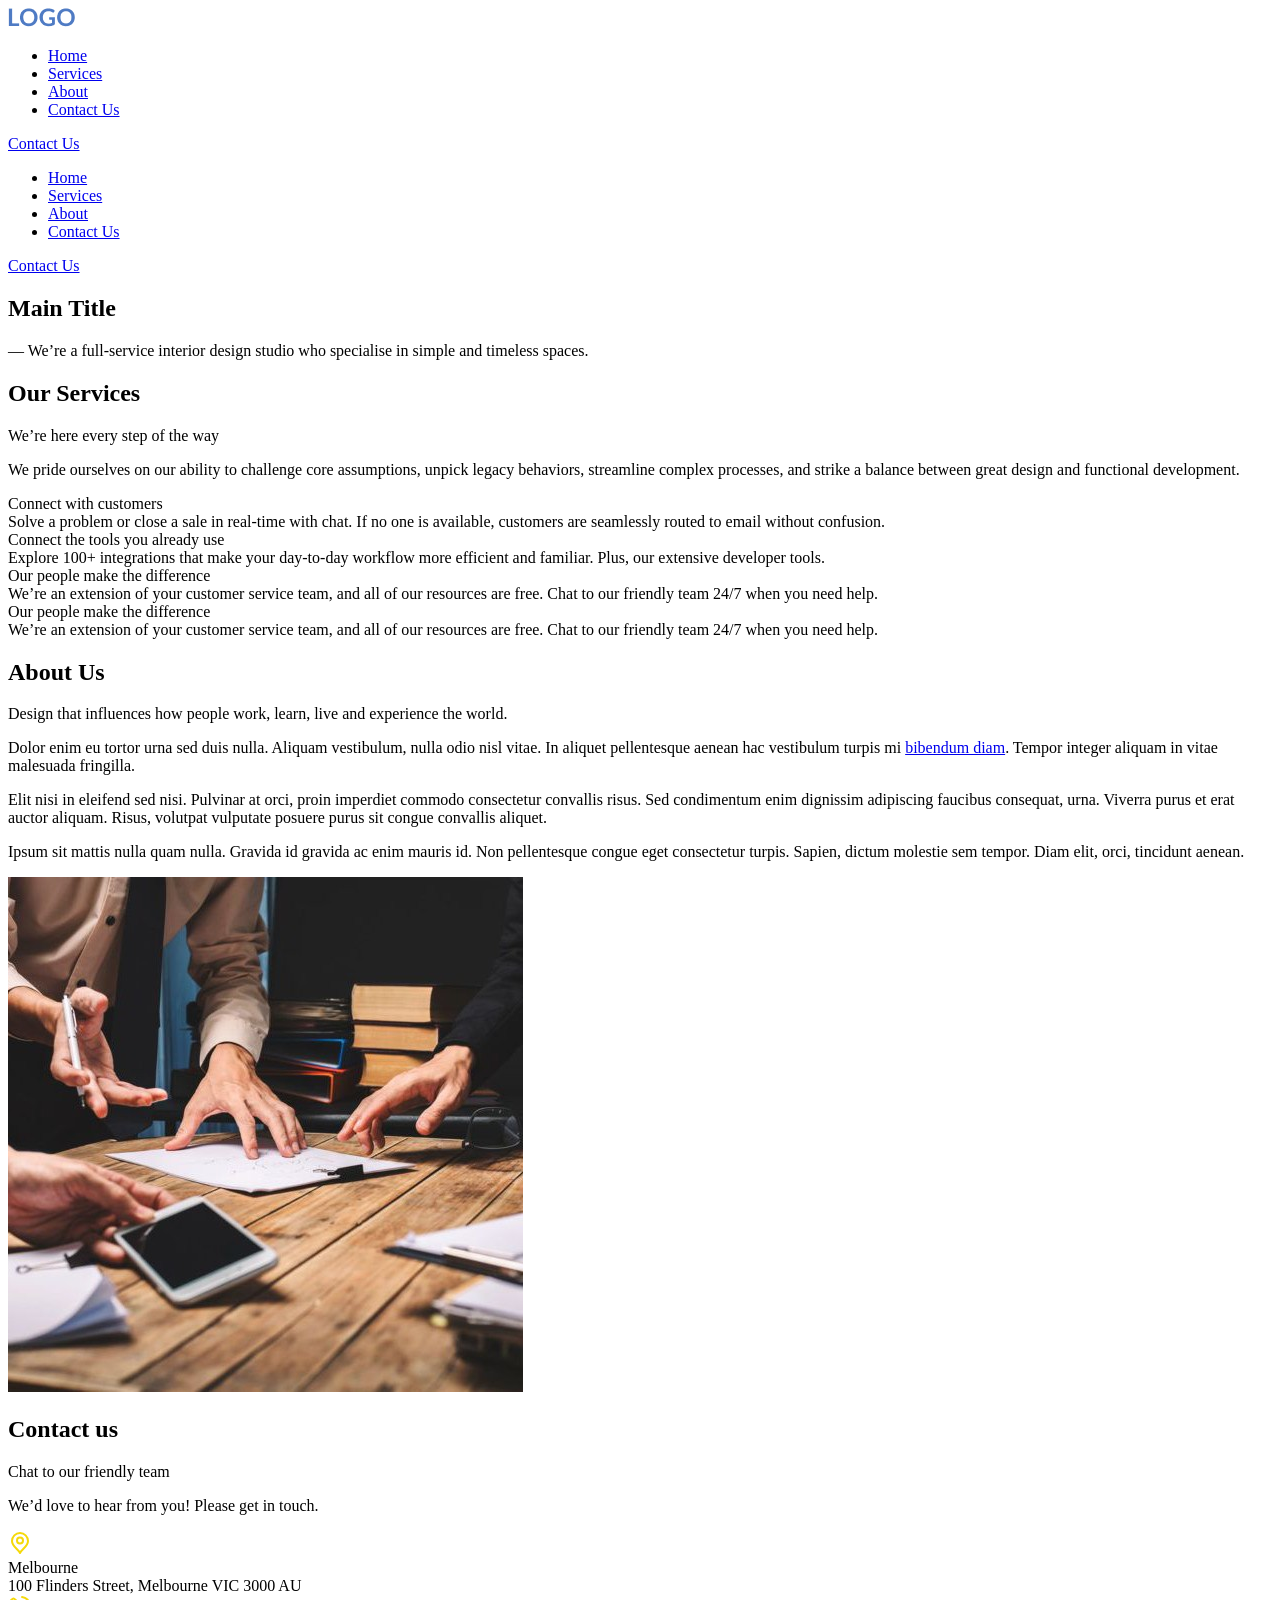
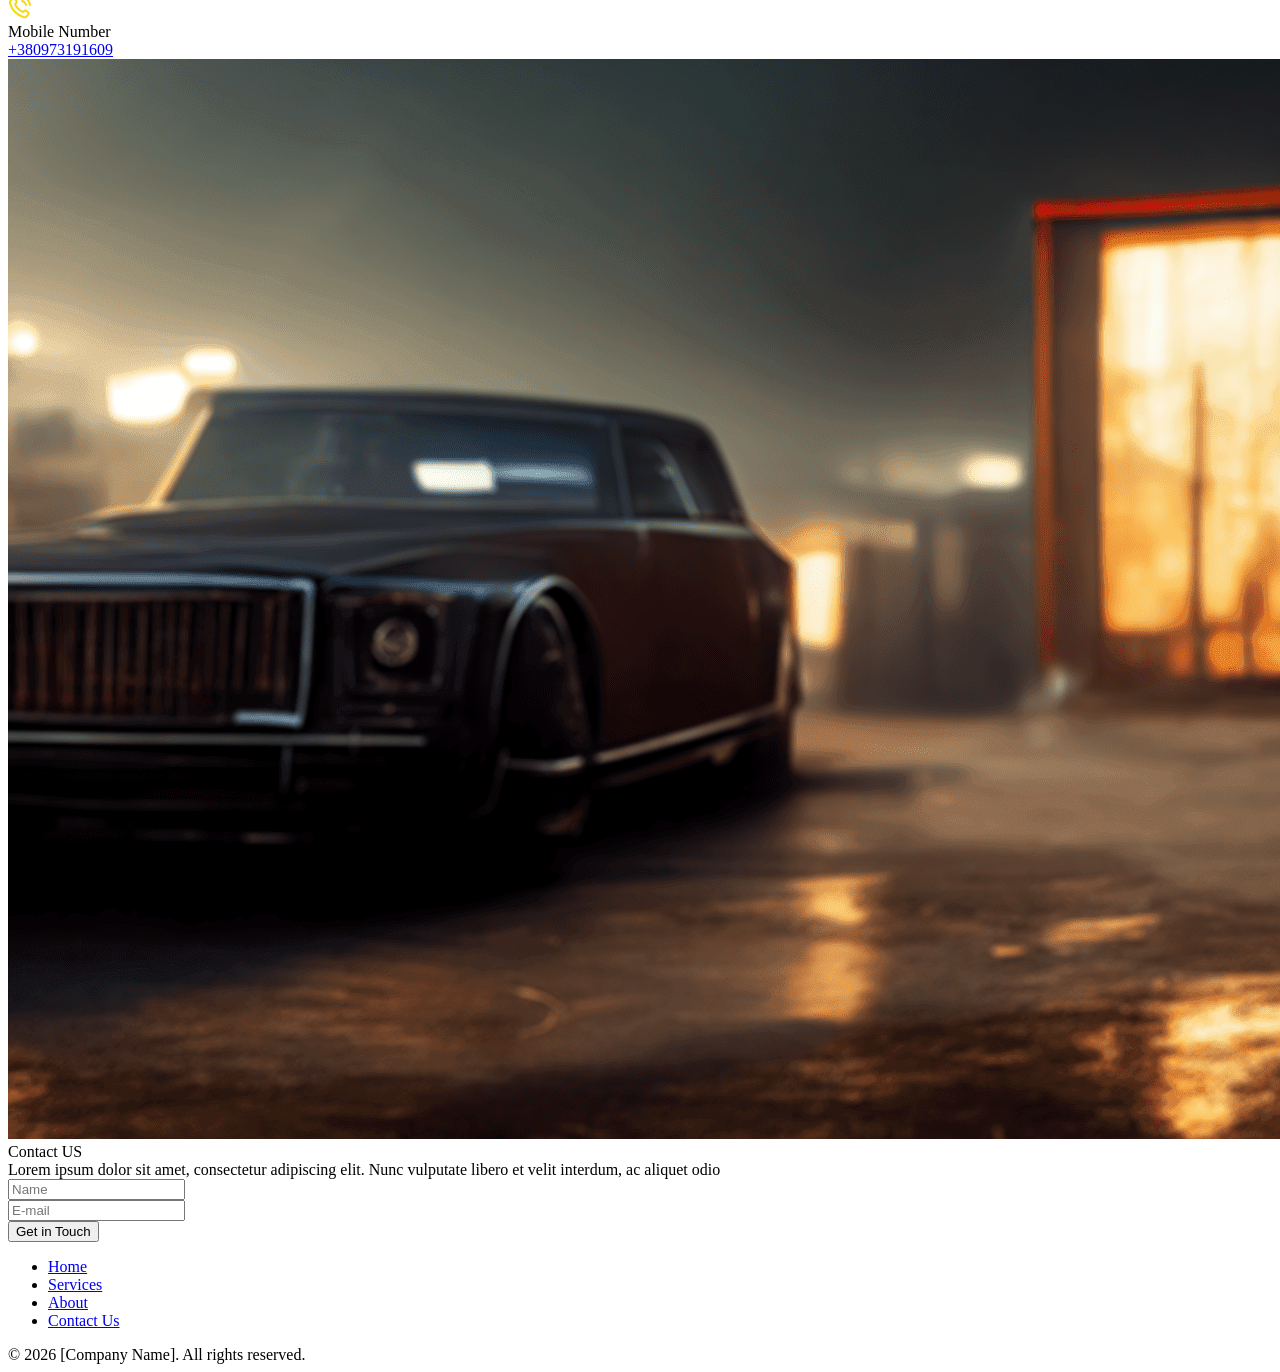
==== commit 6d1f5399: "made landing 3" ====
--- a/public/index.html
+++ b/public/index.html
@@ -13,7 +13,7 @@
 		<link href="libs/@fancyapps/ui/fancybox.css" rel="stylesheet"/>
 		<link href="css/main.min.css" rel="stylesheet"/>
 	</head>
-	<body class="main-page">
+	<body class="template" data-bg="template1.png">
 		<div class="main-wrapper">
 			<!-- start header-->
 			<header class="header header--js" id="header">
@@ -46,7 +46,6 @@
 						</div>
 					</div>
 				</div>
-				<!-- end top-nav-->
 			</header>
 			<!-- end header-->
 			<div class="menu-mobile menu-mobile--js d-sm-none">
@@ -230,6 +229,17 @@
 				</div>
 			</footer>
 		</div>
+		<!--a(href="modal-thanks").link-modal-js modal-call-->
+		<div id="modal-thanks" style="display: none">
+			<div class="modal-win">
+				<div class="text-center">
+					<h4>Thanks for your application</h4>
+					<p>We will contact you back</p>
+				</div>
+			</div>
+		</div>
+		<!-- #modal-call-->
+		<!-- end modals-->
 		<script src="libs/jquery/jquery.min.js"></script>
 		<script src="libs/@fancyapps/ui/fancybox.umd.js"> </script>
 		<script src="libs/swiper/swiper-bundle.min.js"> </script>
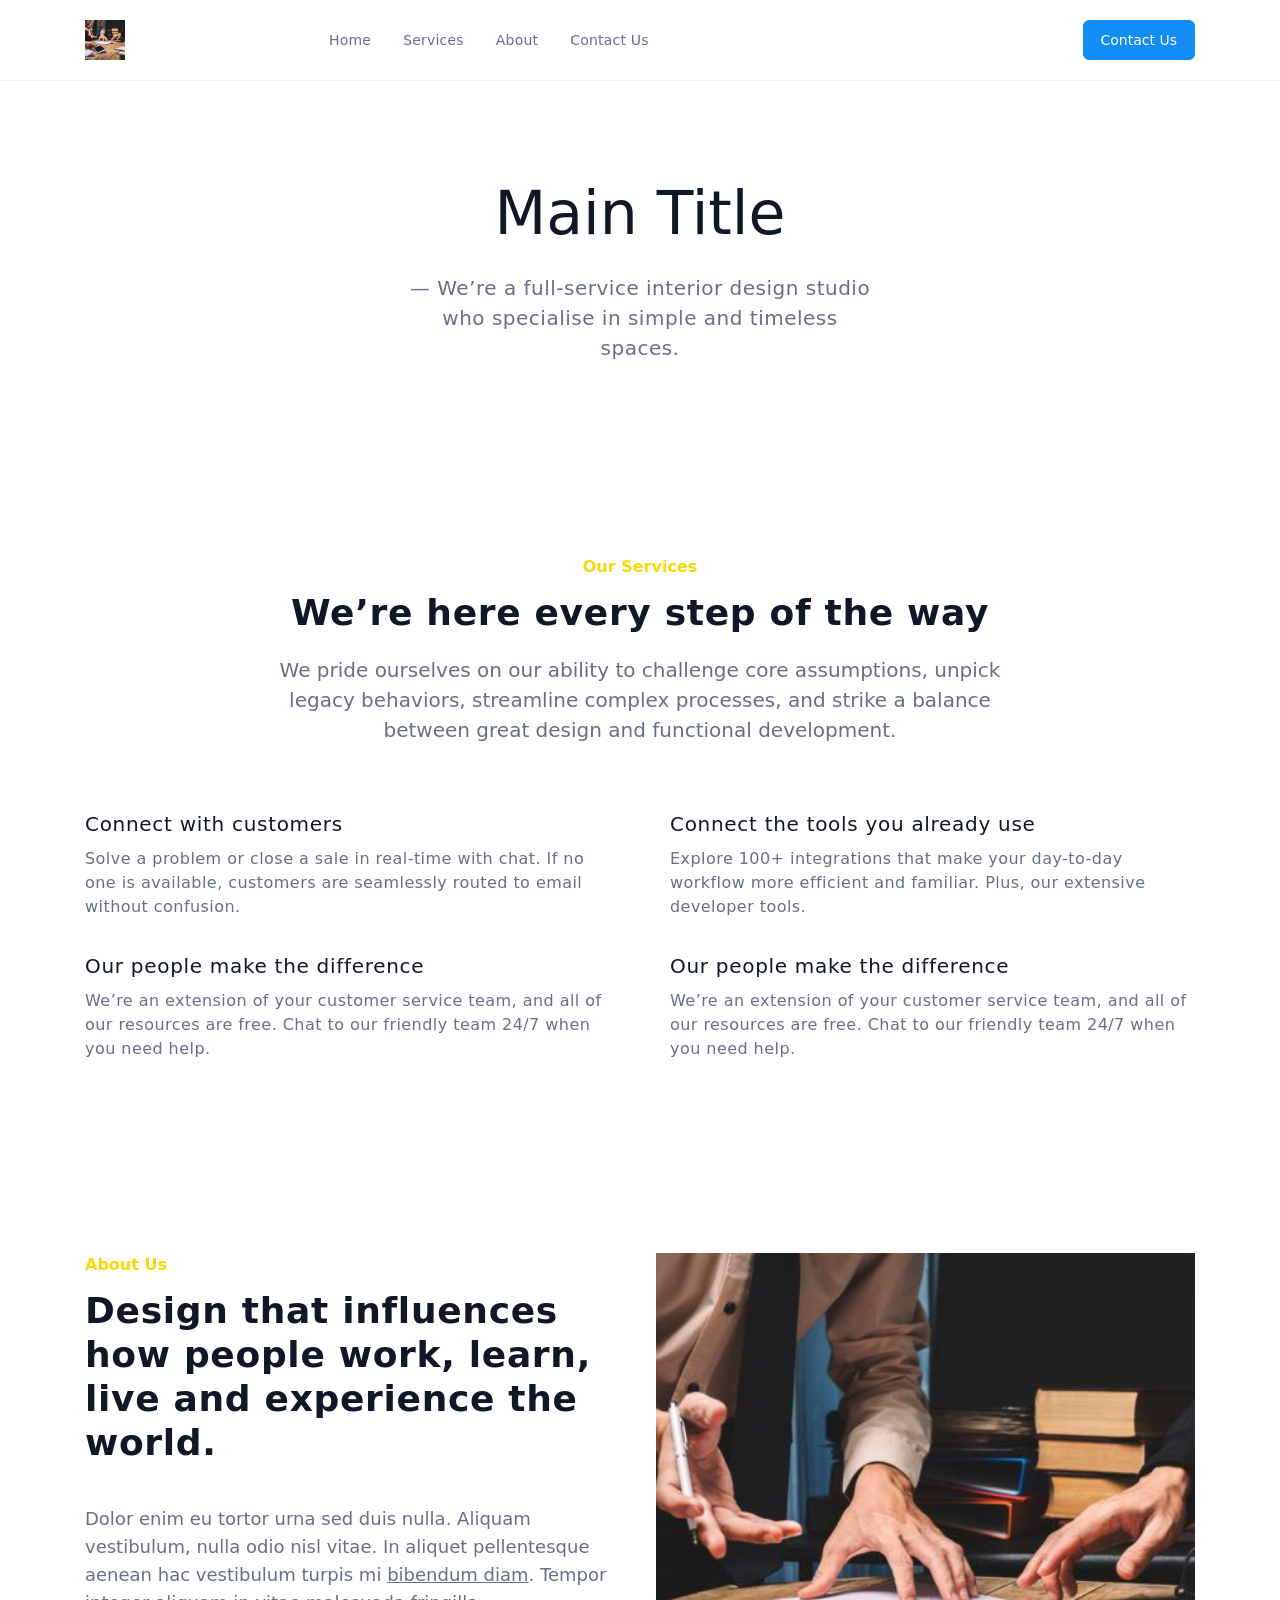
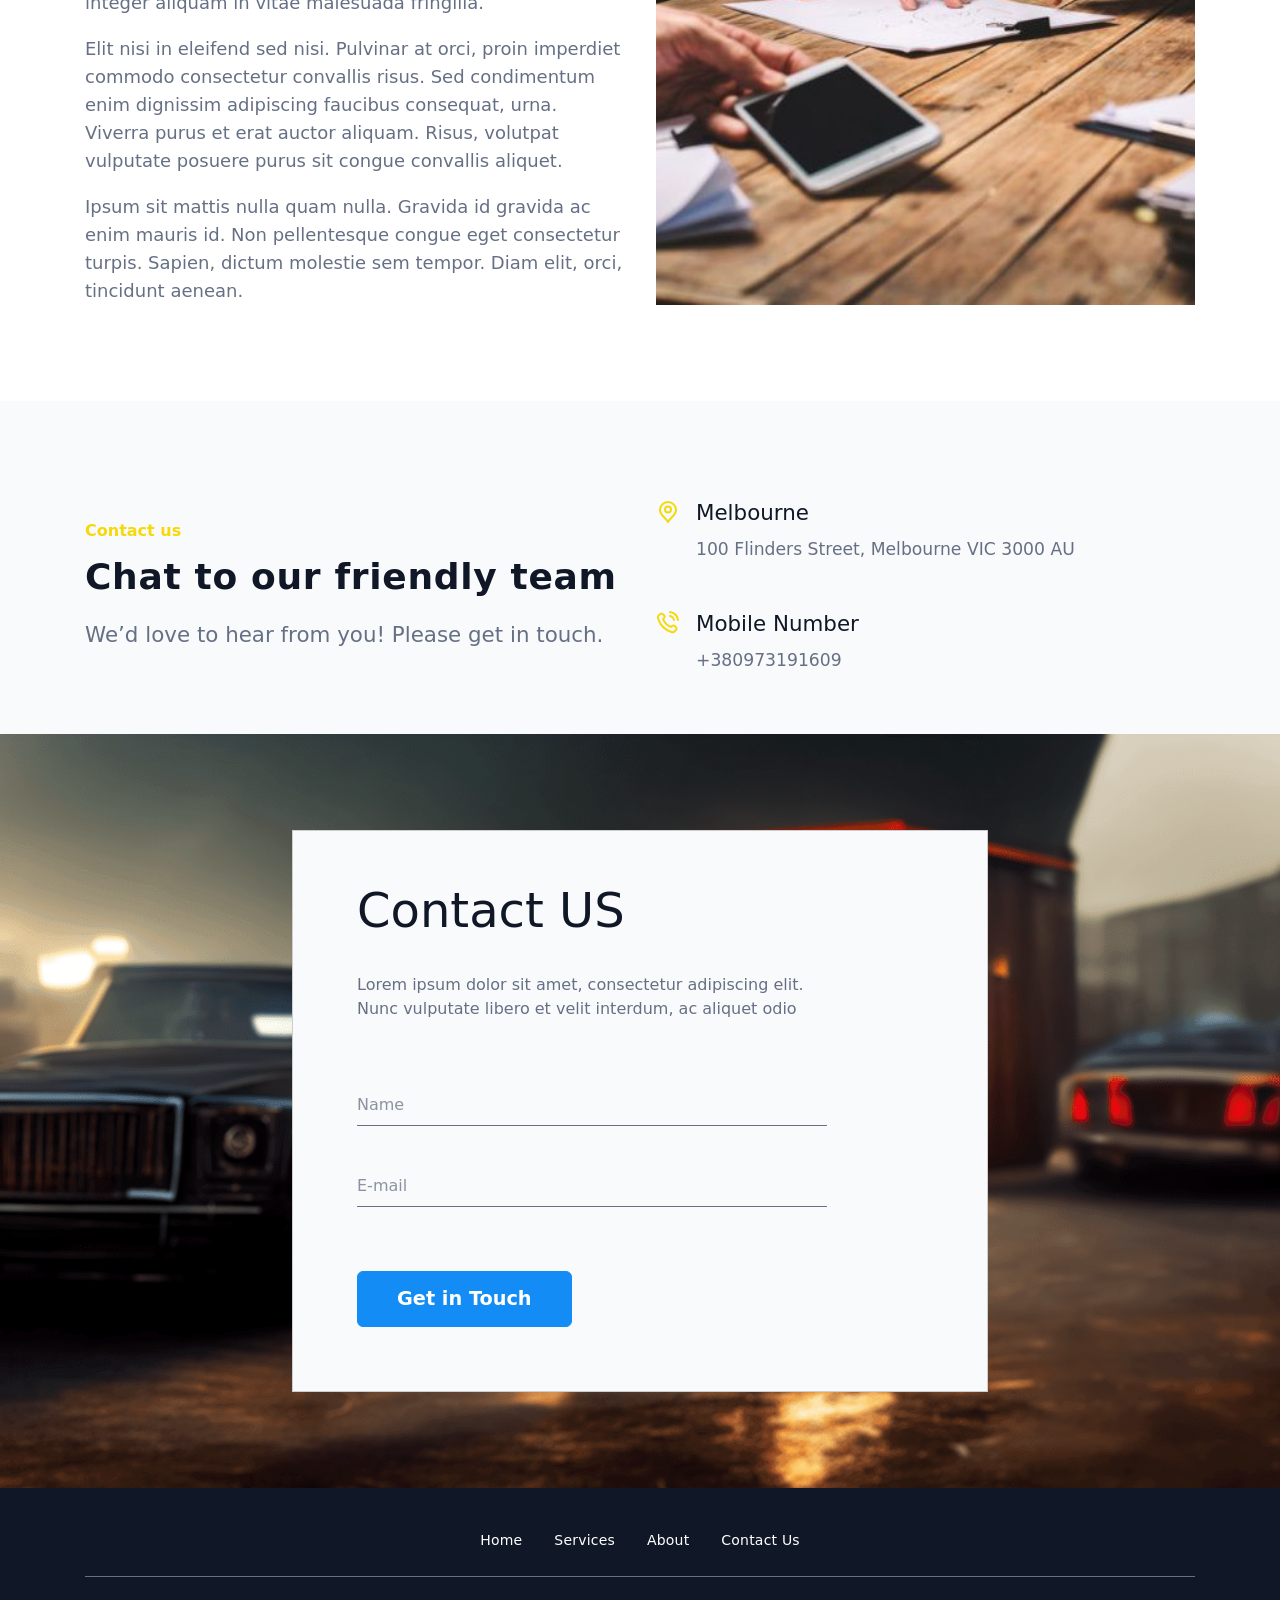
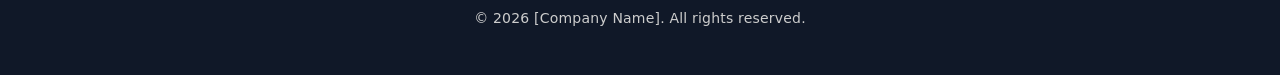
==== commit 7f09bf52: "made fixes for logo" ====
--- a/public/index.html
+++ b/public/index.html
@@ -22,7 +22,7 @@
 					<div class="container">
 						<div class="top-nav__row row align-items-center">
 							<div class="col col-sm-auto">
-								<a class="top-nav__logo" href="/"><img src="img/@2x/logo.png" alt=""/>
+								<a class="top-nav__logo" href="/"><img src="img/@2x/sample.jpg" alt=""/>
 								</a>
 							</div>
 							<div class="col d-none d-sm-block">
--- a/public/css/main.min.css
+++ b/public/css/main.min.css
@@ -0,0 +1 @@
+@charset "UTF-8";.icon{fill:currentColor;display:inline-block;height:1em;width:1em}.icon-basket{font-size:2.4rem;width:.9166666667em}.icon-check{font-size:2.7rem;width:1em}.icon-fb,.icon-instagram,.icon-location,.icon-phone{font-size:2.4rem;width:1em}.icon-telegram,.icon-viber{font-size:1.6rem;width:1em}.icon-vk{font-size:2.4rem;width:1em}.icon-whatsapp{font-size:1.6rem;width:1em}:root,[data-bs-theme=light]{--bs-blue:#4f7bc4;--bs-indigo:#6610f2;--bs-purple:#6f42c1;--bs-pink:#d63384;--bs-red:#dc3545;--bs-orange:#fd7e14;--bs-yellow:#f5d90a;--bs-green:#198754;--bs-teal:#20c997;--bs-cyan:#0dcaf0;--bs-black:#000;--bs-white:#fff;--bs-gray:#667085;--bs-gray-dark:#343a40;--bs-gray-100:#f9fafb;--bs-gray-200:#e9ecef;--bs-gray-300:#dee2e6;--bs-gray-400:#ced4da;--bs-gray-500:#adb5bd;--bs-gray-600:#667085;--bs-gray-700:#495057;--bs-gray-800:#343a40;--bs-gray-900:#212529;--bs-primary:#148cf5;--bs-secondary:#f5d90a;--bs-primary-rgb:20,140,245;--bs-secondary-rgb:245,217,10;--bs-primary-text-emphasis:#083862;--bs-secondary-text-emphasis:#625704;--bs-success-text-emphasis:#0a3622;--bs-info-text-emphasis:#055160;--bs-warning-text-emphasis:#625704;--bs-danger-text-emphasis:#58151c;--bs-light-text-emphasis:#495057;--bs-dark-text-emphasis:#495057;--bs-primary-bg-subtle:#dce5f3;--bs-secondary-bg-subtle:#f9fafb;--bs-success-bg-subtle:#d1e7dd;--bs-info-bg-subtle:#cff4fc;--bs-warning-bg-subtle:#fdf7ce;--bs-danger-bg-subtle:#f8d7da;--bs-light-bg-subtle:#fcfdfd;--bs-dark-bg-subtle:#ced4da;--bs-primary-border-subtle:#b9cae7;--bs-secondary-border-subtle:#e9ecef;--bs-success-border-subtle:#a3cfbb;--bs-info-border-subtle:#9eeaf9;--bs-warning-border-subtle:#fbf09d;--bs-danger-border-subtle:#f1aeb5;--bs-light-border-subtle:#e9ecef;--bs-dark-border-subtle:#adb5bd;--bs-white-rgb:255,255,255;--bs-black-rgb:0,0,0;--bs-font-sans-serif:"roboto",system-ui,-apple-system,"Segoe UI",Roboto,"Helvetica Neue",Arial,"Noto Sans","Liberation Sans",sans-serif,"Apple Color Emoji","Segoe UI Emoji","Segoe UI Symbol","Noto Color Emoji";--bs-font-monospace:SFMono-Regular,Menlo,Monaco,Consolas,"Liberation Mono","Courier New",monospace;--bs-gradient:linear-gradient(180deg,hsla(0,0%,100%,.15),hsla(0,0%,100%,0));--bs-body-font-family:var(--bs-font-sans-serif);--bs-body-font-size:1rem;--bs-body-font-weight:400;--bs-body-line-height:1.5;--bs-body-color:#667085;--bs-body-color-rgb:102,112,133;--bs-body-bg:#fff;--bs-body-bg-rgb:255,255,255;--bs-emphasis-color:#000;--bs-emphasis-color-rgb:0,0,0;--bs-secondary-color:rgba(102,112,133,.75);--bs-secondary-color-rgb:102,112,133;--bs-secondary-bg:#e9ecef;--bs-secondary-bg-rgb:233,236,239;--bs-tertiary-color:rgba(102,112,133,.5);--bs-tertiary-color-rgb:102,112,133;--bs-tertiary-bg:#f9fafb;--bs-tertiary-bg-rgb:249,250,251;--bs-heading-color:#101828;--bs-link-color:#148cf5;--bs-link-color-rgb:20,140,245;--bs-link-decoration:none;--bs-link-hover-color:#1070c4;--bs-link-hover-color-rgb:16,112,196;--bs-code-color:#d63384;--bs-highlight-bg:#fdf7ce;--bs-border-width:1px;--bs-border-style:solid;--bs-border-color:#dee2e6;--bs-border-color-translucent:rgba(0,0,0,.175);--bs-border-radius:0.375rem;--bs-border-radius-sm:0.25rem;--bs-border-radius-lg:0.5rem;--bs-border-radius-xl:1rem;--bs-border-radius-xxl:2rem;--bs-border-radius-2xl:var(--bs-border-radius-xxl);--bs-border-radius-pill:50rem;--bs-box-shadow:0 0.5rem 1rem rgba(var(--bs-body-color-rgb),0.15);--bs-box-shadow-sm:0 0.125rem 0.25rem rgba(var(--bs-body-color-rgb),0.075);--bs-box-shadow-lg:0 1rem 3rem rgba(var(--bs-body-color-rgb),0.175);--bs-box-shadow-inset:inset 0 1px 2px rgba(var(--bs-body-color-rgb),0.075);--bs-focus-ring-width:0.25rem;--bs-focus-ring-opacity:0.25;--bs-focus-ring-color:rgba(20,140,245,.25);--bs-form-valid-color:#198754;--bs-form-valid-border-color:#198754;--bs-form-invalid-color:#dc3545;--bs-form-invalid-border-color:#dc3545}[data-bs-theme=dark]{--bs-body-color:#adb5bd;--bs-body-color-rgb:173,181,189;--bs-body-bg:#212529;--bs-body-bg-rgb:33,37,41;--bs-emphasis-color:#f9fafb;--bs-emphasis-color-rgb:249,250,251;--bs-secondary-color:rgba(173,181,189,.75);--bs-secondary-color-rgb:173,181,189;--bs-secondary-bg:#343a40;--bs-secondary-bg-rgb:52,58,64;--bs-tertiary-color:rgba(173,181,189,.5);--bs-tertiary-color-rgb:173,181,189;--bs-tertiary-bg:#2b3035;--bs-tertiary-bg-rgb:43,48,53;--bs-primary-text-emphasis:#72baf9;--bs-secondary-text-emphasis:#f9e86c;--bs-success-text-emphasis:#75b798;--bs-info-text-emphasis:#6edff6;--bs-warning-text-emphasis:#f9e86c;--bs-danger-text-emphasis:#ea868f;--bs-light-text-emphasis:#f9fafb;--bs-dark-text-emphasis:#dee2e6;--bs-primary-bg-subtle:#101927;--bs-secondary-bg-subtle:#212529;--bs-success-bg-subtle:#051b11;--bs-info-bg-subtle:#032830;--bs-warning-bg-subtle:#312b02;--bs-danger-bg-subtle:#2c0b0e;--bs-light-bg-subtle:#343a40;--bs-dark-bg-subtle:#1a1d20;--bs-primary-border-subtle:#2f4a76;--bs-secondary-border-subtle:#495057;--bs-success-border-subtle:#0f5132;--bs-info-border-subtle:#055160;--bs-warning-border-subtle:#625704;--bs-danger-border-subtle:#842029;--bs-light-border-subtle:#495057;--bs-dark-border-subtle:#343a40;--bs-heading-color:#fff;--bs-link-color:#95b0dc;--bs-link-hover-color:#b9cae7;--bs-link-color-rgb:149,176,220;--bs-link-hover-color-rgb:185,202,231;--bs-code-color:#e685b5;--bs-border-color:#495057;--bs-border-color-translucent:hsla(0,0%,100%,.15);--bs-form-valid-color:#75b798;--bs-form-valid-border-color:#75b798;--bs-form-invalid-color:#ea868f;--bs-form-invalid-border-color:#ea868f;color-scheme:dark}*,:after,:before{box-sizing:border-box}body{-webkit-text-size-adjust:100%;-webkit-tap-highlight-color:rgba(0,0,0,0);background-color:var(--bs-body-bg);color:var(--bs-body-color);font-family:var(--bs-body-font-family);font-size:var(--bs-body-font-size);font-weight:var(--bs-body-font-weight);line-height:var(--bs-body-line-height);margin:0;text-align:var(--bs-body-text-align)}hr{border:0;border-top:var(--bs-border-width) solid;color:inherit;margin:1rem 0;opacity:.25}.h1,.h2,.h3,.h4,.h5,.h6,.sForm .form-wrap__headline,.section-title__title,h1,h2,h3,h4,h5,h6{color:var(--bs-heading-color,inherit);font-weight:500;line-height:1.2;margin-bottom:1.25rem;margin-top:0}.h1,.sForm .form-wrap__headline,h1{font-size:calc(1.425rem + 2.1vw)}.h2,.section-title__title,h2{font-size:calc(1.35rem + 1.2vw)}.h3,h3{font-size:calc(1.275rem + .3vw)}.h4,h4{font-size:calc(1.275rem + .3vw)}.h5,h5{font-size:1.25rem}.h6,h6{font-size:1rem}p{margin-bottom:1rem;margin-top:0}abbr[title]{cursor:help;-webkit-text-decoration:underline dotted;text-decoration:underline dotted;-webkit-text-decoration-skip-ink:none;text-decoration-skip-ink:none}address{font-style:normal;line-height:inherit;margin-bottom:1rem}ol,ul{padding-left:2rem}dl,ol,ul{margin-bottom:1rem;margin-top:0}ol ol,ol ul,ul ol,ul ul{margin-bottom:0}dt{font-weight:700}dd{margin-bottom:.5rem;margin-left:0}blockquote{margin:0 0 1rem}b,strong{font-weight:bolder}.small,small{font-size:.875em}.mark,mark{background-color:var(--bs-highlight-bg);padding:.1875em}sub,sup{font-size:.75em;line-height:0;position:relative;vertical-align:baseline}sub{bottom:-.25em}sup{top:-.5em}a{color:rgba(var(--bs-link-color-rgb),var(--bs-link-opacity,1));text-decoration:none}a:hover{--bs-link-color-rgb:var(--bs-link-hover-color-rgb)}a:not([href]):not([class]),a:not([href]):not([class]):hover{color:inherit;text-decoration:none}code,kbd,pre,samp{font-family:var(--bs-font-monospace);font-size:1em}pre{display:block;font-size:.875em;margin-bottom:1rem;margin-top:0;overflow:auto}pre code{color:inherit;font-size:inherit;word-break:normal}code{word-wrap:break-word;color:var(--bs-code-color);font-size:.875em}a>code{color:inherit}kbd{background-color:var(--bs-body-color);border-radius:.25rem;color:var(--bs-body-bg);font-size:.875em;padding:.1875rem .375rem}kbd kbd{font-size:1em;padding:0}figure{margin:0 0 1rem}img,svg{vertical-align:middle}table{border-collapse:collapse;caption-side:bottom}caption{color:var(--bs-secondary-color);padding-bottom:.5rem;padding-top:.5rem;text-align:left}th{text-align:inherit;text-align:-webkit-match-parent}tbody,td,tfoot,th,thead,tr{border:0 solid;border-color:inherit}label{display:inline-block}button{border-radius:0}button:focus:not(:focus-visible){outline:0}button,input,optgroup,select,textarea{font-family:inherit;font-size:inherit;line-height:inherit;margin:0}button,select{text-transform:none}[role=button]{cursor:pointer}select{word-wrap:normal}select:disabled{opacity:1}[list]:not([type=date]):not([type=datetime-local]):not([type=month]):not([type=week]):not([type=time])::-webkit-calendar-picker-indicator{display:none!important}[type=button],[type=reset],[type=submit],button{-webkit-appearance:button}[type=button]:not(:disabled),[type=reset]:not(:disabled),[type=submit]:not(:disabled),button:not(:disabled){cursor:pointer}::-moz-focus-inner{border-style:none;padding:0}textarea{resize:vertical}fieldset{border:0;margin:0;min-width:0;padding:0}legend{float:left;font-size:calc(1.275rem + .3vw);line-height:inherit;margin-bottom:.5rem;padding:0;width:100%}legend+*{clear:left}::-webkit-datetime-edit-day-field,::-webkit-datetime-edit-fields-wrapper,::-webkit-datetime-edit-hour-field,::-webkit-datetime-edit-minute,::-webkit-datetime-edit-month-field,::-webkit-datetime-edit-text,::-webkit-datetime-edit-year-field{padding:0}::-webkit-inner-spin-button{height:auto}[type=search]{-webkit-appearance:textfield;outline-offset:-2px}::-webkit-search-decoration{-webkit-appearance:none}::-webkit-color-swatch-wrapper{padding:0}::-webkit-file-upload-button{-webkit-appearance:button;font:inherit}::file-selector-button{-webkit-appearance:button;font:inherit}output{display:inline-block}iframe{border:0}summary{cursor:pointer;display:list-item}progress{vertical-align:baseline}[hidden]{display:none!important}.lead{font-size:1.25rem;font-weight:300}.display-1{font-size:calc(1.625rem + 4.5vw);font-weight:300;line-height:1.2}.display-2{font-size:calc(1.575rem + 3.9vw);font-weight:300;line-height:1.2}.display-3{font-size:calc(1.525rem + 3.3vw);font-weight:300;line-height:1.2}.display-4{font-size:calc(1.475rem + 2.7vw);font-weight:300;line-height:1.2}.display-5{font-size:calc(1.425rem + 2.1vw);font-weight:300;line-height:1.2}.display-6{font-size:calc(1.375rem + 1.5vw);font-weight:300;line-height:1.2}.list-inline,.list-unstyled{list-style:none;padding-left:0}.list-inline-item{display:inline-block}.list-inline-item:not(:last-child){margin-right:.5rem}.initialism{font-size:.875em;text-transform:uppercase}.blockquote{font-size:1.25rem;margin-bottom:1rem}.blockquote>:last-child{margin-bottom:0}.blockquote-footer{color:#667085;font-size:.875em;margin-bottom:1rem;margin-top:-1rem}.blockquote-footer:before{content:"— "}.container,.container-fluid,.container-lg,.container-md,.container-sm,.container-xl,.container-xxl{--bs-gutter-x:30px;--bs-gutter-y:0;margin-left:auto;margin-right:auto;padding-left:calc(var(--bs-gutter-x)*.5);padding-right:calc(var(--bs-gutter-x)*.5);width:100%}:root{--bs-breakpoint-xs:0;--bs-breakpoint-sm:576px;--bs-breakpoint-md:768px;--bs-breakpoint-lg:992px;--bs-breakpoint-xl:1200px;--bs-breakpoint-xxl:1400px}.row{--bs-gutter-x:30px;--bs-gutter-y:0;display:flex;flex-wrap:wrap;margin-left:calc(var(--bs-gutter-x)*-.5);margin-right:calc(var(--bs-gutter-x)*-.5);margin-top:calc(var(--bs-gutter-y)*-1)}.row>*{flex-shrink:0;margin-top:var(--bs-gutter-y);max-width:100%;padding-left:calc(var(--bs-gutter-x)*.5);padding-right:calc(var(--bs-gutter-x)*.5);width:100%}.col{flex:1 0 0%}.row-cols-auto>*{flex:0 0 auto;width:auto}.row-cols-1>*{flex:0 0 auto;width:100%}.row-cols-2>*{flex:0 0 auto;width:50%}.row-cols-3>*{flex:0 0 auto;width:33.3333333333%}.row-cols-4>*{flex:0 0 auto;width:25%}.row-cols-5>*{flex:0 0 auto;width:20%}.row-cols-6>*{flex:0 0 auto;width:16.6666666667%}.col-auto{flex:0 0 auto;width:auto}.col-1{flex:0 0 auto;width:8.33333333%}.col-2{flex:0 0 auto;width:16.66666667%}.col-3{flex:0 0 auto;width:25%}.col-4{flex:0 0 auto;width:33.33333333%}.col-5{flex:0 0 auto;width:41.66666667%}.col-6{flex:0 0 auto;width:50%}.col-7{flex:0 0 auto;width:58.33333333%}.col-8{flex:0 0 auto;width:66.66666667%}.col-9{flex:0 0 auto;width:75%}.col-10{flex:0 0 auto;width:83.33333333%}.col-11{flex:0 0 auto;width:91.66666667%}.col-12{flex:0 0 auto;width:100%}.offset-1{margin-left:8.33333333%}.offset-2{margin-left:16.66666667%}.offset-3{margin-left:25%}.offset-4{margin-left:33.33333333%}.offset-5{margin-left:41.66666667%}.offset-6{margin-left:50%}.offset-7{margin-left:58.33333333%}.offset-8{margin-left:66.66666667%}.offset-9{margin-left:75%}.offset-10{margin-left:83.33333333%}.offset-11{margin-left:91.66666667%}.g-0,.gx-0{--bs-gutter-x:0}.g-0,.gy-0{--bs-gutter-y:0}.g-1,.gx-1{--bs-gutter-x:0.25rem}.g-1,.gy-1{--bs-gutter-y:0.25rem}.g-2,.gx-2{--bs-gutter-x:0.5rem}.g-2,.gy-2{--bs-gutter-y:0.5rem}.g-3,.gx-3{--bs-gutter-x:1rem}.g-3,.gy-3{--bs-gutter-y:1rem}.g-4,.gx-4{--bs-gutter-x:1.5rem}.g-4,.gy-4{--bs-gutter-y:1.5rem}.g-5,.gx-5{--bs-gutter-x:3rem}.g-5,.gy-5{--bs-gutter-y:3rem}.form-label{margin-bottom:.5rem}.col-form-label{font-size:inherit;line-height:1.5;margin-bottom:0;padding-bottom:calc(.5625rem + var(--bs-border-width));padding-top:calc(.5625rem + var(--bs-border-width))}.col-form-label-lg{font-size:1.25rem;padding-bottom:calc(.5rem + var(--bs-border-width));padding-top:calc(.5rem + var(--bs-border-width))}.col-form-label-sm{font-size:.875rem;padding-bottom:calc(.25rem + var(--bs-border-width));padding-top:calc(.25rem + var(--bs-border-width))}.form-text{color:var(--bs-secondary-color);font-size:.875em;margin-top:.25rem}.form-control{-webkit-appearance:none;-moz-appearance:none;appearance:none;background-clip:padding-box;background-color:var(--bs-form-control-bg);border:var(--bs-border-width) solid var(--bs-border-color);border-radius:.375rem;color:var(--bs-body-color);display:block;font-size:1rem;font-weight:400;line-height:1.5;padding:.5625rem 1.0625rem;transition:border-color .15s ease-in-out,box-shadow .15s ease-in-out;width:100%}.form-control[type=file]{overflow:hidden}.form-control[type=file]:not(:disabled):not([readonly]){cursor:pointer}.form-control:focus{background-color:var(--bs-form-control-bg);border-color:#8ac6fa;box-shadow:0 0 0 .25rem rgba(20,140,245,.25);color:var(--bs-body-color);outline:0}.form-control::-webkit-date-and-time-value{height:1.5em;margin:0;min-width:85px}.form-control::-webkit-datetime-edit{display:block;padding:0}.form-control::-moz-placeholder{color:var(--bs-secondary-color);opacity:1}.form-control::placeholder{color:var(--bs-secondary-color);opacity:1}.form-control:disabled{background-color:var(--bs-form-control-disabled-bg);opacity:1}.form-control::-webkit-file-upload-button{-webkit-margin-end:1.0625rem;background-color:var(--bs-tertiary-bg);border:0 solid;border-color:inherit;border-inline-end-width:var(--bs-border-width);border-radius:0;color:var(--bs-body-color);margin:-.5625rem -1.0625rem;margin-inline-end:1.0625rem;padding:.5625rem 1.0625rem;pointer-events:none;-webkit-transition:color .15s ease-in-out,background-color .15s ease-in-out,border-color .15s ease-in-out,box-shadow .15s ease-in-out;transition:color .15s ease-in-out,background-color .15s ease-in-out,border-color .15s ease-in-out,box-shadow .15s ease-in-out}.form-control::file-selector-button{-webkit-margin-end:1.0625rem;background-color:var(--bs-tertiary-bg);border:0 solid;border-color:inherit;border-inline-end-width:var(--bs-border-width);border-radius:0;color:var(--bs-body-color);margin:-.5625rem -1.0625rem;margin-inline-end:1.0625rem;padding:.5625rem 1.0625rem;pointer-events:none;transition:color .15s ease-in-out,background-color .15s ease-in-out,border-color .15s ease-in-out,box-shadow .15s ease-in-out}.form-control:hover:not(:disabled):not([readonly])::-webkit-file-upload-button{background-color:var(--bs-secondary-bg)}.form-control:hover:not(:disabled):not([readonly])::file-selector-button{background-color:var(--bs-secondary-bg)}.form-control-plaintext{background-color:transparent;border:solid transparent;border-width:var(--bs-border-width) 0;color:var(--bs-body-color);display:block;line-height:1.5;margin-bottom:0;padding:.5625rem 0;width:100%}.form-control-plaintext:focus{outline:0}.form-control-plaintext.form-control-lg,.form-control-plaintext.form-control-sm{padding-left:0;padding-right:0}.form-control-sm{border-radius:.25rem;font-size:.875rem;min-height:calc(1.5em + .5rem + var(--bs-border-width)*2);padding:.25rem .5rem}.form-control-sm::-webkit-file-upload-button{-webkit-margin-end:.5rem;margin:-.25rem -.5rem;margin-inline-end:.5rem;padding:.25rem .5rem}.form-control-sm::file-selector-button{-webkit-margin-end:.5rem;margin:-.25rem -.5rem;margin-inline-end:.5rem;padding:.25rem .5rem}.form-control-lg{border-radius:.5rem;font-size:1.25rem;min-height:calc(1.5em + 1rem + var(--bs-border-width)*2);padding:.5rem 1rem}.form-control-lg::-webkit-file-upload-button{-webkit-margin-end:1rem;margin:-.5rem -1rem;margin-inline-end:1rem;padding:.5rem 1rem}.form-control-lg::file-selector-button{-webkit-margin-end:1rem;margin:-.5rem -1rem;margin-inline-end:1rem;padding:.5rem 1rem}textarea.form-control{min-height:calc(1.5em + 1.125rem + var(--bs-border-width)*2)}textarea.form-control-sm{min-height:calc(1.5em + .5rem + var(--bs-border-width)*2)}textarea.form-control-lg{min-height:calc(1.5em + 1rem + var(--bs-border-width)*2)}.form-control-color{height:calc(1.5em + 1.125rem + var(--bs-border-width)*2);padding:.5625rem;width:3rem}.form-control-color:not(:disabled):not([readonly]){cursor:pointer}.form-control-color::-moz-color-swatch{border:0!important;border-radius:.375rem}.form-control-color::-webkit-color-swatch{border:0!important;border-radius:.375rem}.form-control-color.form-control-sm{height:calc(1.5em + .5rem + var(--bs-border-width)*2)}.form-control-color.form-control-lg{height:calc(1.5em + 1rem + var(--bs-border-width)*2)}.form-select,.select2-container--default .select2-selection--single{--bs-form-select-bg-img:url("data:image/svg+xml;charset=utf-8,%3Csvg xmlns='http://www.w3.org/2000/svg' viewBox='0 0 16 16'%3E%3Cpath fill='none' stroke='%23343a40' stroke-linecap='round' stroke-linejoin='round' stroke-width='2' d='m2 5 6 6 6-6'/%3E%3C/svg%3E");-webkit-appearance:none;-moz-appearance:none;appearance:none;background-color:var(--bs-form-control-bg);background-image:var(--bs-form-select-bg-img),var(--bs-form-select-bg-icon,none);background-position:right 1.0625rem center;background-repeat:no-repeat;background-size:16px 12px;border:var(--bs-border-width) solid var(--bs-border-color);border-radius:.375rem;color:var(--bs-body-color);display:block;font-size:1rem;font-weight:400;line-height:1.5;padding:.5625rem 3.1875rem .5625rem 1.0625rem;transition:border-color .15s ease-in-out,box-shadow .15s ease-in-out;width:100%}.form-select:focus,.select2-container--default .select2-selection--single:focus{border-color:#8ac6fa;box-shadow:0 0 0 .25rem rgba(20,140,245,.25);outline:0}.form-select[multiple],.form-select[size]:not([size="1"]),.select2-container--default [multiple].select2-selection--single,.select2-container--default [size].select2-selection--single:not([size="1"]){background-image:none;padding-right:1.0625rem}.form-select:disabled,.select2-container--default .select2-selection--single:disabled{background-color:var(--bs-form-control-disabled-bg)}.form-select:-moz-focusring,.select2-container--default .select2-selection--single:-moz-focusring{color:transparent;text-shadow:0 0 0 var(--bs-body-color)}.form-select-sm{border-radius:.25rem;font-size:.875rem;padding-bottom:.25rem;padding-left:.5rem;padding-top:.25rem}.form-select-lg{border-radius:.5rem;font-size:1.25rem;padding-bottom:.5rem;padding-left:1rem;padding-top:.5rem}.select2-container--default [data-bs-theme=dark] .select2-selection--single,[data-bs-theme=dark] .form-select,[data-bs-theme=dark] .select2-container--default .select2-selection--single{--bs-form-select-bg-img:url("data:image/svg+xml;charset=utf-8,%3Csvg xmlns='http://www.w3.org/2000/svg' viewBox='0 0 16 16'%3E%3Cpath fill='none' stroke='%23adb5bd' stroke-linecap='round' stroke-linejoin='round' stroke-width='2' d='m2 5 6 6 6-6'/%3E%3C/svg%3E")}.form-check{display:block;margin-bottom:.125rem;min-height:1.5rem;padding-left:1.5em}.form-check .form-check-input{float:left;margin-left:-1.5em}.form-check-reverse{padding-left:0;padding-right:1.5em;text-align:right}.form-check-reverse .form-check-input{float:right;margin-left:0;margin-right:-1.5em}.form-check-input{--bs-form-check-bg:var(--bs-form-control-bg);color-adjust:exact;-webkit-appearance:none;-moz-appearance:none;appearance:none;background-color:var(--bs-form-check-bg);background-image:var(--bs-form-check-bg-image);background-position:50%;background-repeat:no-repeat;background-size:contain;border:var(--bs-border-width) solid var(--bs-border-color);height:1em;margin-top:.25em;-webkit-print-color-adjust:exact;print-color-adjust:exact;vertical-align:top;width:1em}.form-check-input[type=checkbox]{border-radius:.25em}.form-check-input[type=radio]{border-radius:50%}.form-check-input:active{filter:brightness(90%)}.form-check-input:focus{border-color:#8ac6fa;box-shadow:0 0 0 .25rem rgba(20,140,245,.25);outline:0}.form-check-input:checked{background-color:#148cf5;border-color:#148cf5}.form-check-input:checked[type=checkbox]{--bs-form-check-bg-image:url("data:image/svg+xml;charset=utf-8,%3Csvg xmlns='http://www.w3.org/2000/svg' viewBox='0 0 20 20'%3E%3Cpath fill='none' stroke='%23fff' stroke-linecap='round' stroke-linejoin='round' stroke-width='3' d='m6 10 3 3 6-6'/%3E%3C/svg%3E")}.form-check-input:checked[type=radio]{--bs-form-check-bg-image:url("data:image/svg+xml;charset=utf-8,%3Csvg xmlns='http://www.w3.org/2000/svg' viewBox='-4 -4 8 8'%3E%3Ccircle r='2' fill='%23fff'/%3E%3C/svg%3E")}.form-check-input[type=checkbox]:indeterminate{--bs-form-check-bg-image:url("data:image/svg+xml;charset=utf-8,%3Csvg xmlns='http://www.w3.org/2000/svg' viewBox='0 0 20 20'%3E%3Cpath fill='none' stroke='%23fff' stroke-linecap='round' stroke-linejoin='round' stroke-width='3' d='M6 10h8'/%3E%3C/svg%3E");background-color:#148cf5;border-color:#148cf5}.form-check-input:disabled{filter:none;opacity:.5;pointer-events:none}.form-check-input:disabled~.form-check-label,.form-check-input[disabled]~.form-check-label{cursor:default;opacity:.5}.form-switch{padding-left:2.5em}.form-switch .form-check-input{--bs-form-switch-bg:url("data:image/svg+xml;charset=utf-8,%3Csvg xmlns='http://www.w3.org/2000/svg' viewBox='-4 -4 8 8'%3E%3Ccircle r='3' fill='rgba(0, 0, 0, 0.25)'/%3E%3C/svg%3E");background-image:var(--bs-form-switch-bg);background-position:0;border-radius:2em;margin-left:-2.5em;transition:background-position .15s ease-in-out;width:2em}.form-switch .form-check-input:focus{--bs-form-switch-bg:url("data:image/svg+xml;charset=utf-8,%3Csvg xmlns='http://www.w3.org/2000/svg' viewBox='-4 -4 8 8'%3E%3Ccircle r='3' fill='%238ac6fa'/%3E%3C/svg%3E")}.form-switch .form-check-input:checked{--bs-form-switch-bg:url("data:image/svg+xml;charset=utf-8,%3Csvg xmlns='http://www.w3.org/2000/svg' viewBox='-4 -4 8 8'%3E%3Ccircle r='3' fill='%23fff'/%3E%3C/svg%3E");background-position:100%}.form-switch.form-check-reverse{padding-left:0;padding-right:2.5em}.form-switch.form-check-reverse .form-check-input{margin-left:0;margin-right:-2.5em}.form-check-inline{display:inline-block;margin-right:1rem}.btn-check{clip:rect(0,0,0,0);pointer-events:none;position:absolute}.btn-check:disabled+.btn,.btn-check:disabled+.menu-mobile__btn,.btn-check:disabled+.top-nav__btn,.btn-check[disabled]+.btn,.btn-check[disabled]+.menu-mobile__btn,.btn-check[disabled]+.top-nav__btn,.headerBlock2 .btn-check:disabled+.section-title__btn,.headerBlock2 .btn-check[disabled]+.section-title__btn,.headerBlock3 .btn-check:disabled+.section-title__btn,.headerBlock3 .btn-check[disabled]+.section-title__btn,.sForm .btn-check:disabled+.form-wrap__btn,.sForm .btn-check[disabled]+.form-wrap__btn,.sForm3 .btn-check:disabled+.form-wrap__btn,.sForm3 .btn-check[disabled]+.form-wrap__btn{filter:none;opacity:.65;pointer-events:none}[data-bs-theme=dark] .form-switch .form-check-input:not(:checked):not(:focus){--bs-form-switch-bg:url("data:image/svg+xml;charset=utf-8,%3Csvg xmlns='http://www.w3.org/2000/svg' viewBox='-4 -4 8 8'%3E%3Ccircle r='3' fill='rgba(255, 255, 255, 0.25)'/%3E%3C/svg%3E")}.form-range{-webkit-appearance:none;-moz-appearance:none;appearance:none;background-color:transparent;height:1.5rem;padding:0;width:100%}.form-range:focus{outline:0}.form-range:focus::-webkit-slider-thumb{box-shadow:0 0 0 1px #fff,0 0 0 .25rem rgba(20,140,245,.25)}.form-range:focus::-moz-range-thumb{box-shadow:0 0 0 1px #fff,0 0 0 .25rem rgba(20,140,245,.25)}.form-range::-moz-focus-outer{border:0}.form-range::-webkit-slider-thumb{-webkit-appearance:none;appearance:none;background-color:#148cf5;border:0;border-radius:1rem;height:1rem;margin-top:-.25rem;-webkit-transition:background-color .15s ease-in-out,border-color .15s ease-in-out,box-shadow .15s ease-in-out;transition:background-color .15s ease-in-out,border-color .15s ease-in-out,box-shadow .15s ease-in-out;width:1rem}.form-range::-webkit-slider-thumb:active{background-color:#b9ddfc}.form-range::-webkit-slider-runnable-track{background-color:var(--bs-tertiary-bg);border-color:transparent;border-radius:1rem;color:transparent;cursor:pointer;height:.5rem;width:100%}.form-range::-moz-range-thumb{-moz-appearance:none;appearance:none;background-color:#148cf5;border:0;border-radius:1rem;height:1rem;-moz-transition:background-color .15s ease-in-out,border-color .15s ease-in-out,box-shadow .15s ease-in-out;transition:background-color .15s ease-in-out,border-color .15s ease-in-out,box-shadow .15s ease-in-out;width:1rem}.form-range::-moz-range-thumb:active{background-color:#b9ddfc}.form-range::-moz-range-track{background-color:var(--bs-tertiary-bg);border-color:transparent;border-radius:1rem;color:transparent;cursor:pointer;height:.5rem;width:100%}.form-range:disabled{pointer-events:none}.form-range:disabled::-webkit-slider-thumb{background-color:var(--bs-secondary-color)}.form-range:disabled::-moz-range-thumb{background-color:var(--bs-secondary-color)}.form-floating{position:relative}.form-floating:not(.form-control:disabled):before{background-color:var(--bs-form-control-bg);border-radius:.375rem;content:"";height:1.875em;left:var(--bs-border-width);position:absolute;top:var(--bs-border-width);width:calc(100% - 1.125em - .84375rem)}.form-floating>.form-control,.form-floating>.form-control-plaintext,.form-floating>.form-select,.select2-container--default .form-floating>.select2-selection--single{height:calc(3.5rem + var(--bs-border-width)*2);line-height:1.25}.form-floating>label{border:var(--bs-border-width) solid transparent;height:100%;left:0;overflow:hidden;padding:1rem 1.0625rem;pointer-events:none;position:absolute;text-align:start;text-overflow:ellipsis;top:0;transform-origin:0 0;transition:opacity .1s ease-in-out,transform .1s ease-in-out;white-space:nowrap;width:100%}.form-floating>.form-control,.form-floating>.form-control-plaintext{padding:1rem 1.0625rem}.form-floating>.form-control-plaintext::-moz-placeholder,.form-floating>.form-control::-moz-placeholder{color:transparent}.form-floating>.form-control-plaintext::placeholder,.form-floating>.form-control::placeholder{color:transparent}.form-floating>.form-control-plaintext:not(:-moz-placeholder-shown),.form-floating>.form-control:not(:-moz-placeholder-shown){padding-bottom:.625rem;padding-top:1.625rem}.form-floating>.form-control-plaintext:focus,.form-floating>.form-control-plaintext:not(:placeholder-shown),.form-floating>.form-control:focus,.form-floating>.form-control:not(:placeholder-shown){padding-bottom:.625rem;padding-top:1.625rem}.form-floating>.form-control-plaintext:-webkit-autofill,.form-floating>.form-control:-webkit-autofill{padding-bottom:.625rem;padding-top:1.625rem}.form-floating>.form-select,.select2-container--default .form-floating>.select2-selection--single{padding-bottom:.625rem;padding-top:1.625rem}.form-floating>.form-control:not(:-moz-placeholder-shown)~label{opacity:.65;transform:scale(.85) translateY(-.5rem) translateX(.15rem)}.form-floating>.form-control-plaintext~label,.form-floating>.form-control:focus~label,.form-floating>.form-control:not(:placeholder-shown)~label,.form-floating>.form-select~label,.select2-container--default .form-floating>.select2-selection--single~label{opacity:.65;transform:scale(.85) translateY(-.5rem) translateX(.15rem)}.form-floating>.form-control:-webkit-autofill~label{opacity:.65;transform:scale(.85) translateY(-.5rem) translateX(.15rem)}.form-floating>.form-control-plaintext~label{border-width:var(--bs-border-width) 0}.form-floating>.form-control:disabled~label{color:#667085}.input-group{align-items:stretch;display:flex;flex-wrap:wrap;position:relative;width:100%}.input-group>.form-control,.input-group>.form-floating,.input-group>.form-select,.select2-container--default .input-group>.select2-selection--single{flex:1 1 auto;min-width:0;position:relative;width:1%}.input-group>.form-control:focus,.input-group>.form-floating:focus-within,.input-group>.form-select:focus,.select2-container--default .input-group>.select2-selection--single:focus{z-index:5}.headerBlock2 .input-group .section-title__btn,.headerBlock3 .input-group .section-title__btn,.input-group .btn,.input-group .headerBlock2 .section-title__btn,.input-group .headerBlock3 .section-title__btn,.input-group .menu-mobile__btn,.input-group .sForm .form-wrap__btn,.input-group .sForm3 .form-wrap__btn,.input-group .top-nav__btn,.sForm .input-group .form-wrap__btn,.sForm3 .input-group .form-wrap__btn{position:relative;z-index:2}.headerBlock2 .input-group .section-title__btn:focus,.headerBlock3 .input-group .section-title__btn:focus,.input-group .btn:focus,.input-group .headerBlock2 .section-title__btn:focus,.input-group .headerBlock3 .section-title__btn:focus,.input-group .menu-mobile__btn:focus,.input-group .sForm .form-wrap__btn:focus,.input-group .sForm3 .form-wrap__btn:focus,.input-group .top-nav__btn:focus,.sForm .input-group .form-wrap__btn:focus,.sForm3 .input-group .form-wrap__btn:focus{z-index:5}.input-group-text{align-items:center;background-color:var(--bs-tertiary-bg);border:var(--bs-border-width) solid var(--bs-border-color);border-radius:.375rem;color:var(--bs-body-color);display:flex;font-size:1rem;font-weight:400;line-height:1.5;padding:.5625rem 1.0625rem;text-align:center;white-space:nowrap}.headerBlock2 .input-group-lg>.section-title__btn,.headerBlock3 .input-group-lg>.section-title__btn,.input-group-lg>.btn,.input-group-lg>.form-control,.input-group-lg>.form-select,.input-group-lg>.input-group-text,.input-group-lg>.menu-mobile__btn,.input-group-lg>.top-nav__btn,.sForm .input-group-lg>.form-wrap__btn,.sForm3 .input-group-lg>.form-wrap__btn,.select2-container--default .input-group-lg>.select2-selection--single{border-radius:.5rem;font-size:1.25rem;padding:.5rem 1rem}.headerBlock2 .input-group-sm>.section-title__btn,.headerBlock3 .input-group-sm>.section-title__btn,.input-group-sm>.btn,.input-group-sm>.form-control,.input-group-sm>.form-select,.input-group-sm>.input-group-text,.input-group-sm>.menu-mobile__btn,.input-group-sm>.top-nav__btn,.sForm .input-group-sm>.form-wrap__btn,.sForm3 .input-group-sm>.form-wrap__btn,.select2-container--default .input-group-sm>.select2-selection--single{border-radius:.25rem;font-size:.875rem;padding:.25rem .5rem}.input-group-lg>.form-select,.input-group-sm>.form-select,.select2-container--default .input-group-lg>.select2-selection--single,.select2-container--default .input-group-sm>.select2-selection--single{padding-right:4.25rem}.input-group.has-validation>.dropdown-toggle:nth-last-child(n+4),.input-group.has-validation>.form-floating:nth-last-child(n+3)>.form-control,.input-group.has-validation>.form-floating:nth-last-child(n+3)>.form-select,.input-group.has-validation>:nth-last-child(n+3):not(.dropdown-toggle):not(.dropdown-menu):not(.form-floating),.input-group:not(.has-validation)>.dropdown-toggle:nth-last-child(n+3),.input-group:not(.has-validation)>.form-floating:not(:last-child)>.form-control,.input-group:not(.has-validation)>.form-floating:not(:last-child)>.form-select,.input-group:not(.has-validation)>:not(:last-child):not(.dropdown-toggle):not(.dropdown-menu):not(.form-floating),.select2-container--default .input-group.has-validation>.form-floating:nth-last-child(n+3)>.select2-selection--single,.select2-container--default .input-group:not(.has-validation)>.form-floating:not(:last-child)>.select2-selection--single{border-bottom-right-radius:0;border-top-right-radius:0}.input-group>:not(:first-child):not(.dropdown-menu):not(.valid-tooltip):not(.valid-feedback):not(.invalid-tooltip):not(.invalid-feedback){border-bottom-left-radius:0;border-top-left-radius:0;margin-left:calc(var(--bs-border-width)*-1)}.input-group>.form-floating:not(:first-child)>.form-control,.input-group>.form-floating:not(:first-child)>.form-select,.select2-container--default .input-group>.form-floating:not(:first-child)>.select2-selection--single{border-bottom-left-radius:0;border-top-left-radius:0}.valid-feedback{color:var(--bs-success-text);display:none;font-size:.875em;margin-top:.25rem;width:100%}.valid-tooltip{background-color:var(--bs-success);border-radius:var(--bs-border-radius);color:#fff;display:none;font-size:.875rem;margin-top:.1rem;max-width:100%;padding:.25rem .5rem;position:absolute;top:100%;z-index:5}.is-valid~.valid-feedback,.is-valid~.valid-tooltip,.was-validated :valid~.valid-feedback,.was-validated :valid~.valid-tooltip{display:block}.form-control.is-valid,.was-validated .form-control:valid{background-image:url("data:image/svg+xml;charset=utf-8,%3Csvg xmlns='http://www.w3.org/2000/svg' viewBox='0 0 8 8'%3E%3Cpath fill='%23198754' d='M2.3 6.73.6 4.53c-.4-1.04.46-1.4 1.1-.8l1.1 1.4 3.4-3.8c.6-.63 1.6-.27 1.2.7l-4 4.6c-.43.5-.8.4-1.1.1z'/%3E%3C/svg%3E");background-position:right calc(.375em + .28125rem) center;background-repeat:no-repeat;background-size:calc(.75em + .5625rem) calc(.75em + .5625rem);border-color:var(--bs-success);padding-right:calc(1.5em + 1.125rem)}.form-control.is-valid:focus,.was-validated .form-control:valid:focus{border-color:var(--bs-success);box-shadow:0 0 0 .25rem rgba(var(--bs-success-rgb),.25)}.was-validated textarea.form-control:valid,textarea.form-control.is-valid{background-position:top calc(.375em + .28125rem) right calc(.375em + .28125rem);padding-right:calc(1.5em + 1.125rem)}.form-select.is-valid,.select2-container--default .is-valid.select2-selection--single,.select2-container--default .was-validated .select2-selection--single:valid,.was-validated .form-select:valid,.was-validated .select2-container--default .select2-selection--single:valid{border-color:var(--bs-success)}.form-select.is-valid:not([multiple]):not([size]),.form-select.is-valid:not([multiple])[size="1"],.select2-container--default .is-valid.select2-selection--single:not([multiple]):not([size]),.select2-container--default .is-valid.select2-selection--single:not([multiple])[size="1"],.select2-container--default .was-validated .select2-selection--single:valid:not([multiple]):not([size]),.select2-container--default .was-validated .select2-selection--single:valid:not([multiple])[size="1"],.was-validated .form-select:valid:not([multiple]):not([size]),.was-validated .form-select:valid:not([multiple])[size="1"],.was-validated .select2-container--default .select2-selection--single:valid:not([multiple]):not([size]),.was-validated .select2-container--default .select2-selection--single:valid:not([multiple])[size="1"]{--bs-form-select-bg-icon:url("data:image/svg+xml;charset=utf-8,%3Csvg xmlns='http://www.w3.org/2000/svg' viewBox='0 0 8 8'%3E%3Cpath fill='%23198754' d='M2.3 6.73.6 4.53c-.4-1.04.46-1.4 1.1-.8l1.1 1.4 3.4-3.8c.6-.63 1.6-.27 1.2.7l-4 4.6c-.43.5-.8.4-1.1.1z'/%3E%3C/svg%3E");background-position:right 1.0625rem center,center right 3.1875rem;background-size:16px 12px,calc(.75em + .5625rem) calc(.75em + .5625rem);padding-right:5.84375rem}.form-select.is-valid:focus,.select2-container--default .is-valid.select2-selection--single:focus,.select2-container--default .was-validated .select2-selection--single:valid:focus,.was-validated .form-select:valid:focus,.was-validated .select2-container--default .select2-selection--single:valid:focus{border-color:var(--bs-success);box-shadow:0 0 0 .25rem rgba(var(--bs-success-rgb),.25)}.form-control-color.is-valid,.was-validated .form-control-color:valid{width:calc(4.125rem + 1.5em)}.form-check-input.is-valid,.was-validated .form-check-input:valid{border-color:var(--bs-success)}.form-check-input.is-valid:checked,.was-validated .form-check-input:valid:checked{background-color:var(--bs-success-text)}.form-check-input.is-valid:focus,.was-validated .form-check-input:valid:focus{box-shadow:0 0 0 .25rem rgba(var(--bs-success-rgb),.25)}.form-check-input.is-valid~.form-check-label,.was-validated .form-check-input:valid~.form-check-label{color:var(--bs-success-text)}.form-check-inline .form-check-input~.valid-feedback{margin-left:.5em}.input-group>.form-control:not(:focus).is-valid,.input-group>.form-floating:not(:focus-within).is-valid,.input-group>.form-select:not(:focus).is-valid,.select2-container--default .input-group>.select2-selection--single:not(:focus).is-valid,.select2-container--default .was-validated .input-group>.select2-selection--single:not(:focus):valid,.was-validated .input-group>.form-control:not(:focus):valid,.was-validated .input-group>.form-floating:not(:focus-within):valid,.was-validated .input-group>.form-select:not(:focus):valid,.was-validated .select2-container--default .input-group>.select2-selection--single:not(:focus):valid{z-index:3}.invalid-feedback{color:var(--bs-danger-text);display:none;font-size:.875em;margin-top:.25rem;width:100%}.invalid-tooltip{background-color:var(--bs-danger);border-radius:var(--bs-border-radius);color:#fff;display:none;font-size:.875rem;margin-top:.1rem;max-width:100%;padding:.25rem .5rem;position:absolute;top:100%;z-index:5}.is-invalid~.invalid-feedback,.is-invalid~.invalid-tooltip,.was-validated :invalid~.invalid-feedback,.was-validated :invalid~.invalid-tooltip{display:block}.form-control.is-invalid,.was-validated .form-control:invalid{background-image:url("data:image/svg+xml;charset=utf-8,%3Csvg xmlns='http://www.w3.org/2000/svg' width='12' height='12' fill='none' stroke='%23dc3545'%3E%3Ccircle cx='6' cy='6' r='4.5'/%3E%3Cpath stroke-linejoin='round' d='M5.8 3.6h.4L6 6.5z'/%3E%3Ccircle cx='6' cy='8.2' r='.6' fill='%23dc3545' stroke='none'/%3E%3C/svg%3E");background-position:right calc(.375em + .28125rem) center;background-repeat:no-repeat;background-size:calc(.75em + .5625rem) calc(.75em + .5625rem);border-color:var(--bs-danger);padding-right:calc(1.5em + 1.125rem)}.form-control.is-invalid:focus,.was-validated .form-control:invalid:focus{border-color:var(--bs-danger);box-shadow:0 0 0 .25rem rgba(var(--bs-danger-rgb),.25)}.was-validated textarea.form-control:invalid,textarea.form-control.is-invalid{background-position:top calc(.375em + .28125rem) right calc(.375em + .28125rem);padding-right:calc(1.5em + 1.125rem)}.form-select.is-invalid,.select2-container--default .is-invalid.select2-selection--single,.select2-container--default .was-validated .select2-selection--single:invalid,.was-validated .form-select:invalid,.was-validated .select2-container--default .select2-selection--single:invalid{border-color:var(--bs-danger)}.form-select.is-invalid:not([multiple]):not([size]),.form-select.is-invalid:not([multiple])[size="1"],.select2-container--default .is-invalid.select2-selection--single:not([multiple]):not([size]),.select2-container--default .is-invalid.select2-selection--single:not([multiple])[size="1"],.select2-container--default .was-validated .select2-selection--single:invalid:not([multiple]):not([size]),.select2-container--default .was-validated .select2-selection--single:invalid:not([multiple])[size="1"],.was-validated .form-select:invalid:not([multiple]):not([size]),.was-validated .form-select:invalid:not([multiple])[size="1"],.was-validated .select2-container--default .select2-selection--single:invalid:not([multiple]):not([size]),.was-validated .select2-container--default .select2-selection--single:invalid:not([multiple])[size="1"]{--bs-form-select-bg-icon:url("data:image/svg+xml;charset=utf-8,%3Csvg xmlns='http://www.w3.org/2000/svg' width='12' height='12' fill='none' stroke='%23dc3545'%3E%3Ccircle cx='6' cy='6' r='4.5'/%3E%3Cpath stroke-linejoin='round' d='M5.8 3.6h.4L6 6.5z'/%3E%3Ccircle cx='6' cy='8.2' r='.6' fill='%23dc3545' stroke='none'/%3E%3C/svg%3E");background-position:right 1.0625rem center,center right 3.1875rem;background-size:16px 12px,calc(.75em + .5625rem) calc(.75em + .5625rem);padding-right:5.84375rem}.form-select.is-invalid:focus,.select2-container--default .is-invalid.select2-selection--single:focus,.select2-container--default .was-validated .select2-selection--single:invalid:focus,.was-validated .form-select:invalid:focus,.was-validated .select2-container--default .select2-selection--single:invalid:focus{border-color:var(--bs-danger);box-shadow:0 0 0 .25rem rgba(var(--bs-danger-rgb),.25)}.form-control-color.is-invalid,.was-validated .form-control-color:invalid{width:calc(4.125rem + 1.5em)}.form-check-input.is-invalid,.was-validated .form-check-input:invalid{border-color:var(--bs-danger)}.form-check-input.is-invalid:checked,.was-validated .form-check-input:invalid:checked{background-color:var(--bs-danger-text)}.form-check-input.is-invalid:focus,.was-validated .form-check-input:invalid:focus{box-shadow:0 0 0 .25rem rgba(var(--bs-danger-rgb),.25)}.form-check-input.is-invalid~.form-check-label,.was-validated .form-check-input:invalid~.form-check-label{color:var(--bs-danger-text)}.form-check-inline .form-check-input~.invalid-feedback{margin-left:.5em}.input-group>.form-control:not(:focus).is-invalid,.input-group>.form-floating:not(:focus-within).is-invalid,.input-group>.form-select:not(:focus).is-invalid,.select2-container--default .input-group>.select2-selection--single:not(:focus).is-invalid,.select2-container--default .was-validated .input-group>.select2-selection--single:not(:focus):invalid,.was-validated .input-group>.form-control:not(:focus):invalid,.was-validated .input-group>.form-floating:not(:focus-within):invalid,.was-validated .input-group>.form-select:not(:focus):invalid,.was-validated .select2-container--default .input-group>.select2-selection--single:not(:focus):invalid{z-index:4}.btn,.headerBlock2 .section-title__btn,.headerBlock3 .section-title__btn,.menu-mobile__btn,.sForm .form-wrap__btn,.sForm3 .form-wrap__btn,.top-nav__btn{--bs-btn-padding-x:1.0625rem;--bs-btn-padding-y:0.5625rem;--bs-btn-font-family: ;--bs-btn-font-size:1rem;--bs-btn-font-weight:400;--bs-btn-line-height:1.5;--bs-btn-color:var(--bs-body-color);--bs-btn-bg:transparent;--bs-btn-border-width:var(--bs-border-width);--bs-btn-border-color:transparent;--bs-btn-border-radius:0.375rem;--bs-btn-hover-border-color:transparent;--bs-btn-box-shadow:inset 0 1px 0 hsla(0,0%,100%,.15),0 1px 1px rgba(0,0,0,.075);--bs-btn-disabled-opacity:0.65;--bs-btn-focus-box-shadow:0 0 0 0.25rem rgba(var(--bs-btn-focus-shadow-rgb),.5);background-color:var(--bs-btn-bg);border:var(--bs-btn-border-width) solid var(--bs-btn-border-color);border-radius:var(--bs-btn-border-radius);color:var(--bs-btn-color);cursor:pointer;display:inline-block;font-family:var(--bs-btn-font-family);font-size:var(--bs-btn-font-size);font-weight:var(--bs-btn-font-weight);line-height:var(--bs-btn-line-height);padding:var(--bs-btn-padding-y) var(--bs-btn-padding-x);text-align:center;transition:color .15s ease-in-out,background-color .15s ease-in-out,border-color .15s ease-in-out,box-shadow .15s ease-in-out;-webkit-user-select:none;-moz-user-select:none;user-select:none;vertical-align:middle}.btn:hover,.headerBlock2 .section-title__btn:hover,.headerBlock3 .section-title__btn:hover,.menu-mobile__btn:hover,.sForm .form-wrap__btn:hover,.sForm3 .form-wrap__btn:hover,.top-nav__btn:hover{background-color:var(--bs-btn-hover-bg);border-color:var(--bs-btn-hover-border-color);color:var(--bs-btn-hover-color)}.btn-check+.btn:hover,.btn-check+.menu-mobile__btn:hover,.btn-check+.top-nav__btn:hover,.headerBlock2 .btn-check+.section-title__btn:hover,.headerBlock3 .btn-check+.section-title__btn:hover,.sForm .btn-check+.form-wrap__btn:hover,.sForm3 .btn-check+.form-wrap__btn:hover{background-color:var(--bs-btn-bg);border-color:var(--bs-btn-border-color);color:var(--bs-btn-color)}.btn:focus-visible,.headerBlock2 .section-title__btn:focus-visible,.headerBlock3 .section-title__btn:focus-visible,.menu-mobile__btn:focus-visible,.sForm .form-wrap__btn:focus-visible,.sForm3 .form-wrap__btn:focus-visible,.top-nav__btn:focus-visible{background-color:var(--bs-btn-hover-bg);border-color:var(--bs-btn-hover-border-color);box-shadow:var(--bs-btn-focus-box-shadow);color:var(--bs-btn-hover-color);outline:0}.btn-check:focus-visible+.btn,.btn-check:focus-visible+.menu-mobile__btn,.btn-check:focus-visible+.top-nav__btn,.headerBlock2 .btn-check:focus-visible+.section-title__btn,.headerBlock3 .btn-check:focus-visible+.section-title__btn,.sForm .btn-check:focus-visible+.form-wrap__btn,.sForm3 .btn-check:focus-visible+.form-wrap__btn{border-color:var(--bs-btn-hover-border-color);box-shadow:var(--bs-btn-focus-box-shadow);outline:0}.active.menu-mobile__btn,.active.top-nav__btn,.btn-check:checked+.btn,.btn-check:checked+.menu-mobile__btn,.btn-check:checked+.top-nav__btn,.btn.active,.btn.show,.btn:first-child:active,.headerBlock2 .active.section-title__btn,.headerBlock2 .btn-check:checked+.section-title__btn,.headerBlock2 .section-title__btn:first-child:active,.headerBlock2 .show.section-title__btn,.headerBlock2 :not(.btn-check)+.section-title__btn:active,.headerBlock3 .active.section-title__btn,.headerBlock3 .btn-check:checked+.section-title__btn,.headerBlock3 .section-title__btn:first-child:active,.headerBlock3 .show.section-title__btn,.headerBlock3 :not(.btn-check)+.section-title__btn:active,.menu-mobile__btn:first-child:active,.sForm .active.form-wrap__btn,.sForm .btn-check:checked+.form-wrap__btn,.sForm .form-wrap__btn:first-child:active,.sForm .show.form-wrap__btn,.sForm :not(.btn-check)+.form-wrap__btn:active,.sForm3 .active.form-wrap__btn,.sForm3 .btn-check:checked+.form-wrap__btn,.sForm3 .form-wrap__btn:first-child:active,.sForm3 .show.form-wrap__btn,.sForm3 :not(.btn-check)+.form-wrap__btn:active,.show.menu-mobile__btn,.show.top-nav__btn,.top-nav__btn:first-child:active,:not(.btn-check)+.btn:active,:not(.btn-check)+.menu-mobile__btn:active,:not(.btn-check)+.top-nav__btn:active{background-color:var(--bs-btn-active-bg);border-color:var(--bs-btn-active-border-color);color:var(--bs-btn-active-color)}.active.menu-mobile__btn:focus-visible,.active.top-nav__btn:focus-visible,.btn-check:checked+.btn:focus-visible,.btn-check:checked+.menu-mobile__btn:focus-visible,.btn-check:checked+.top-nav__btn:focus-visible,.btn.active:focus-visible,.btn.show:focus-visible,.btn:first-child:active:focus-visible,.headerBlock2 .active.section-title__btn:focus-visible,.headerBlock2 .btn-check:checked+.section-title__btn:focus-visible,.headerBlock2 .section-title__btn:first-child:active:focus-visible,.headerBlock2 .show.section-title__btn:focus-visible,.headerBlock2 :not(.btn-check)+.section-title__btn:active:focus-visible,.headerBlock3 .active.section-title__btn:focus-visible,.headerBlock3 .btn-check:checked+.section-title__btn:focus-visible,.headerBlock3 .section-title__btn:first-child:active:focus-visible,.headerBlock3 .show.section-title__btn:focus-visible,.headerBlock3 :not(.btn-check)+.section-title__btn:active:focus-visible,.menu-mobile__btn:first-child:active:focus-visible,.sForm .active.form-wrap__btn:focus-visible,.sForm .btn-check:checked+.form-wrap__btn:focus-visible,.sForm .form-wrap__btn:first-child:active:focus-visible,.sForm .show.form-wrap__btn:focus-visible,.sForm :not(.btn-check)+.form-wrap__btn:active:focus-visible,.sForm3 .active.form-wrap__btn:focus-visible,.sForm3 .btn-check:checked+.form-wrap__btn:focus-visible,.sForm3 .form-wrap__btn:first-child:active:focus-visible,.sForm3 .show.form-wrap__btn:focus-visible,.sForm3 :not(.btn-check)+.form-wrap__btn:active:focus-visible,.show.menu-mobile__btn:focus-visible,.show.top-nav__btn:focus-visible,.top-nav__btn:first-child:active:focus-visible,:not(.btn-check)+.btn:active:focus-visible,:not(.btn-check)+.menu-mobile__btn:active:focus-visible,:not(.btn-check)+.top-nav__btn:active:focus-visible{box-shadow:var(--bs-btn-focus-box-shadow)}.btn.disabled,.btn:disabled,.disabled.menu-mobile__btn,.disabled.top-nav__btn,.headerBlock2 .disabled.section-title__btn,.headerBlock2 .section-title__btn:disabled,.headerBlock2 fieldset:disabled .section-title__btn,.headerBlock3 .disabled.section-title__btn,.headerBlock3 .section-title__btn:disabled,.headerBlock3 fieldset:disabled .section-title__btn,.menu-mobile__btn:disabled,.sForm .disabled.form-wrap__btn,.sForm .form-wrap__btn:disabled,.sForm fieldset:disabled .form-wrap__btn,.sForm3 .disabled.form-wrap__btn,.sForm3 .form-wrap__btn:disabled,.sForm3 fieldset:disabled .form-wrap__btn,.top-nav__btn:disabled,fieldset:disabled .btn,fieldset:disabled .headerBlock2 .section-title__btn,fieldset:disabled .headerBlock3 .section-title__btn,fieldset:disabled .menu-mobile__btn,fieldset:disabled .sForm .form-wrap__btn,fieldset:disabled .sForm3 .form-wrap__btn,fieldset:disabled .top-nav__btn{background-color:var(--bs-btn-disabled-bg);border-color:var(--bs-btn-disabled-border-color);color:var(--bs-btn-disabled-color);opacity:var(--bs-btn-disabled-opacity);pointer-events:none}.btn-primary,.headerBlock2 .section-title__btn,.headerBlock3 .section-title__btn,.menu-mobile__btn,.sForm .form-wrap__btn,.sForm3 .form-wrap__btn,.top-nav__btn{--bs-btn-color:#000;--bs-btn-bg:#148cf5;--bs-btn-border-color:#148cf5;--bs-btn-hover-color:#000;--bs-btn-hover-bg:#379df7;--bs-btn-hover-border-color:#2c98f6;--bs-btn-focus-shadow-rgb:17,119,208;--bs-btn-active-color:#000;--bs-btn-active-bg:#43a3f7;--bs-btn-active-border-color:#2c98f6;--bs-btn-active-shadow:inset 0 3px 5px rgba(0,0,0,.125);--bs-btn-disabled-color:#000;--bs-btn-disabled-bg:#148cf5;--bs-btn-disabled-border-color:#148cf5}.btn-secondary{--bs-btn-color:#000;--bs-btn-bg:#f5d90a;--bs-btn-border-color:#f5d90a;--bs-btn-hover-color:#000;--bs-btn-hover-bg:#f7df2f;--bs-btn-hover-border-color:#f6dd23;--bs-btn-focus-shadow-rgb:208,184,9;--bs-btn-active-color:#000;--bs-btn-active-bg:#f7e13b;--bs-btn-active-border-color:#f6dd23;--bs-btn-active-shadow:inset 0 3px 5px rgba(0,0,0,.125);--bs-btn-disabled-color:#000;--bs-btn-disabled-bg:#f5d90a;--bs-btn-disabled-border-color:#f5d90a}.btn-outline-primary{--bs-btn-color:#148cf5;--bs-btn-border-color:#148cf5;--bs-btn-hover-color:#000;--bs-btn-hover-bg:#148cf5;--bs-btn-hover-border-color:#148cf5;--bs-btn-focus-shadow-rgb:20,140,245;--bs-btn-active-color:#000;--bs-btn-active-bg:#148cf5;--bs-btn-active-border-color:#148cf5;--bs-btn-active-shadow:inset 0 3px 5px rgba(0,0,0,.125);--bs-btn-disabled-color:#148cf5;--bs-btn-disabled-bg:transparent;--bs-btn-disabled-border-color:#148cf5;--bs-gradient:none}.btn-outline-secondary{--bs-btn-color:#f5d90a;--bs-btn-border-color:#f5d90a;--bs-btn-hover-color:#000;--bs-btn-hover-bg:#f5d90a;--bs-btn-hover-border-color:#f5d90a;--bs-btn-focus-shadow-rgb:245,217,10;--bs-btn-active-color:#000;--bs-btn-active-bg:#f5d90a;--bs-btn-active-border-color:#f5d90a;--bs-btn-active-shadow:inset 0 3px 5px rgba(0,0,0,.125);--bs-btn-disabled-color:#f5d90a;--bs-btn-disabled-bg:transparent;--bs-btn-disabled-border-color:#f5d90a;--bs-gradient:none}.btn-link{--bs-btn-font-weight:400;--bs-btn-color:var(--bs-link-color);--bs-btn-bg:transparent;--bs-btn-border-color:transparent;--bs-btn-hover-color:var(--bs-link-hover-color);--bs-btn-hover-border-color:transparent;--bs-btn-active-color:var(--bs-link-hover-color);--bs-btn-active-border-color:transparent;--bs-btn-disabled-color:#667085;--bs-btn-disabled-border-color:transparent;--bs-btn-box-shadow:0 0 0 #000;--bs-btn-focus-shadow-rgb:17,119,208;text-decoration:none}.btn-link:focus-visible{color:var(--bs-btn-color)}.btn-link:hover{color:var(--bs-btn-hover-color)}.btn-lg{--bs-btn-padding-y:0.5rem;--bs-btn-padding-x:1rem;--bs-btn-font-size:1.25rem;--bs-btn-border-radius:0.5rem}.btn-sm{--bs-btn-padding-y:0.25rem;--bs-btn-padding-x:0.5rem;--bs-btn-font-size:0.875rem;--bs-btn-border-radius:0.25rem}.clearfix:after{clear:both;content:"";display:block}.text-bg-primary{background-color:RGBA(20,140,245,var(--bs-bg-opacity,1))!important;color:#000!important}.text-bg-secondary{background-color:RGBA(245,217,10,var(--bs-bg-opacity,1))!important;color:#000!important}.link-primary{color:RGBA(var(--bs-primary-rgb,var(--bs-link-opacity,1)));text-decoration-color:RGBA(var(--bs-primary-rgb),var(--bs-link-underline-opacity,1))}.link-primary:focus,.link-primary:hover{color:RGBA(67,163,247,var(--bs-link-opacity,1));text-decoration-color:RGBA(67,163,247,var(--bs-link-underline-opacity,1))}.link-secondary{color:RGBA(var(--bs-secondary-rgb,var(--bs-link-opacity,1)));text-decoration-color:RGBA(var(--bs-secondary-rgb),var(--bs-link-underline-opacity,1))}.link-secondary:focus,.link-secondary:hover{color:RGBA(247,225,59,var(--bs-link-opacity,1));text-decoration-color:RGBA(247,225,59,var(--bs-link-underline-opacity,1))}.link-body-emphasis{color:RGBA(var(--bs-emphasis-color-rgb),var(--bs-link-opacity,1));text-decoration-color:RGBA(var(--bs-emphasis-color-rgb),var(--bs-link-underline-opacity,1))}.link-body-emphasis:focus,.link-body-emphasis:hover{color:RGBA(var(--bs-emphasis-color-rgb),var(--bs-link-opacity,.75));text-decoration-color:RGBA(var(--bs-emphasis-color-rgb),var(--bs-link-underline-opacity,.75))}.focus-ring:focus{box-shadow:var(--bs-focus-ring-x,0) var(--bs-focus-ring-y,0) var(--bs-focus-ring-blur,0) var(--bs-focus-ring-width) var(--bs-focus-ring-color);outline:0}.icon-link{align-items:center;-webkit-backface-visibility:hidden;backface-visibility:hidden;display:inline-flex;gap:.375rem;text-decoration-color:rgba(var(--bs-link-color-rgb),var(--bs-link-opacity,.5));text-underline-offset:.25em}.icon-link>.bi{fill:currentcolor;flex-shrink:0;height:1em;transition:transform .2s ease-in-out;width:1em}.icon-link-hover:focus-visible>.bi,.icon-link-hover:hover>.bi{transform:var(--bs-icon-link-transform,translate3d(.25em,0,0))}.ratio{position:relative;width:100%}.ratio:before{content:"";display:block;padding-top:var(--bs-aspect-ratio)}.ratio>*{height:100%;left:0;position:absolute;top:0;width:100%}.ratio-1x1{--bs-aspect-ratio:100%}.ratio-4x3{--bs-aspect-ratio:75%}.ratio-16x9{--bs-aspect-ratio:56.25%}.ratio-21x9{--bs-aspect-ratio:42.8571428571%}.fixed-top{top:0}.fixed-bottom,.fixed-top{left:0;position:fixed;right:0;z-index:1030}.fixed-bottom{bottom:0}.sticky-top{top:0}.sticky-bottom,.sticky-top{position:sticky;z-index:1020}.sticky-bottom{bottom:0}.hstack{align-items:center;flex-direction:row}.hstack,.vstack{align-self:stretch;display:flex}.vstack{flex:1 1 auto;flex-direction:column}.visually-hidden,.visually-hidden-focusable:not(:focus):not(:focus-within){clip:rect(0,0,0,0)!important;border:0!important;height:1px!important;margin:-1px!important;overflow:hidden!important;padding:0!important;white-space:nowrap!important;width:1px!important}.visually-hidden-focusable:not(:focus):not(:focus-within):not(caption),.visually-hidden:not(caption){position:absolute!important}.stretched-link:after{bottom:0;content:"";left:0;position:absolute;right:0;top:0;z-index:1}.text-truncate{overflow:hidden;text-overflow:ellipsis;white-space:nowrap}.vr{align-self:stretch;background-color:currentcolor;display:inline-block;min-height:1em;opacity:.25;width:1px}.align-baseline{vertical-align:baseline!important}.align-top{vertical-align:top!important}.align-middle{vertical-align:middle!important}.align-bottom{vertical-align:bottom!important}.align-text-bottom{vertical-align:text-bottom!important}.align-text-top{vertical-align:text-top!important}.float-start{float:left!important}.float-end{float:right!important}.float-none{float:none!important}.object-fit-contain{-o-object-fit:contain!important;object-fit:contain!important}.object-fit-cover{-o-object-fit:cover!important;object-fit:cover!important}.object-fit-fill{-o-object-fit:fill!important;object-fit:fill!important}.object-fit-scale{-o-object-fit:scale-down!important;object-fit:scale-down!important}.object-fit-none{-o-object-fit:none!important;object-fit:none!important}.opacity-0{opacity:0!important}.opacity-25{opacity:.25!important}.opacity-50{opacity:.5!important}.opacity-75{opacity:.75!important}.opacity-100{opacity:1!important}.overflow-auto{overflow:auto!important}.overflow-hidden{overflow:hidden!important}.overflow-visible{overflow:visible!important}.overflow-scroll{overflow:scroll!important}.overflow-x-auto{overflow-x:auto!important}.overflow-x-hidden{overflow-x:hidden!important}.overflow-x-visible{overflow-x:visible!important}.overflow-x-scroll{overflow-x:scroll!important}.overflow-y-auto{overflow-y:auto!important}.overflow-y-hidden{overflow-y:hidden!important}.overflow-y-visible{overflow-y:visible!important}.overflow-y-scroll{overflow-y:scroll!important}.d-inline{display:inline!important}.d-inline-block{display:inline-block!important}.d-block{display:block!important}.d-grid{display:grid!important}.d-table{display:table!important}.d-table-row{display:table-row!important}.d-table-cell{display:table-cell!important}.d-flex{display:flex!important}.d-inline-flex{display:inline-flex!important}.d-none{display:none!important}.shadow{box-shadow:0 .5rem 1rem rgba(var(--bs-body-color-rgb),.15)!important}.shadow-sm{box-shadow:0 .125rem .25rem rgba(var(--bs-body-color-rgb),.075)!important}.shadow-lg{box-shadow:0 1rem 3rem rgba(var(--bs-body-color-rgb),.175)!important}.shadow-none{box-shadow:none!important}.focus-ring-primary{--bs-focus-ring-color:rgba(var(--bs-primary-rgb),var(--bs-focus-ring-opacity))}.focus-ring-secondary{--bs-focus-ring-color:rgba(var(--bs-secondary-rgb),var(--bs-focus-ring-opacity))}.position-static{position:static!important}.position-relative{position:relative!important}.position-absolute{position:absolute!important}.position-fixed{position:fixed!important}.position-sticky{position:sticky!important}.top-0{top:0!important}.top-50{top:50%!important}.top-100{top:100%!important}.bottom-0{bottom:0!important}.bottom-50{bottom:50%!important}.bottom-100{bottom:100%!important}.start-0{left:0!important}.start-50{left:50%!important}.start-100{left:100%!important}.end-0{right:0!important}.end-50{right:50%!important}.end-100{right:100%!important}.translate-middle{transform:translate(-50%,-50%)!important}.translate-middle-x{transform:translateX(-50%)!important}.translate-middle-y{transform:translateY(-50%)!important}.border{border:var(--bs-border-width) var(--bs-border-style) var(--bs-border-color)!important}.border-0{border:0!important}.border-top{border-top:var(--bs-border-width) var(--bs-border-style) var(--bs-border-color)!important}.border-top-0{border-top:0!important}.border-end{border-right:var(--bs-border-width) var(--bs-border-style) var(--bs-border-color)!important}.border-end-0{border-right:0!important}.border-bottom{border-bottom:var(--bs-border-width) var(--bs-border-style) var(--bs-border-color)!important}.border-bottom-0{border-bottom:0!important}.border-start{border-left:var(--bs-border-width) var(--bs-border-style) var(--bs-border-color)!important}.border-start-0{border-left:0!important}.border-primary{--bs-border-opacity:1;border-color:rgba(var(--bs-primary-rgb),var(--bs-border-opacity))!important}.border-secondary{--bs-border-opacity:1;border-color:rgba(var(--bs-secondary-rgb),var(--bs-border-opacity))!important}.border-black{--bs-border-opacity:1;border-color:rgba(var(--bs-black-rgb),var(--bs-border-opacity))!important}.border-white{--bs-border-opacity:1;border-color:rgba(var(--bs-white-rgb),var(--bs-border-opacity))!important}.border-primary-subtle{border-color:var(--bs-primary-border-subtle)!important}.border-secondary-subtle{border-color:var(--bs-secondary-border-subtle)!important}.border-success-subtle{border-color:var(--bs-success-border-subtle)!important}.border-info-subtle{border-color:var(--bs-info-border-subtle)!important}.border-warning-subtle{border-color:var(--bs-warning-border-subtle)!important}.border-danger-subtle{border-color:var(--bs-danger-border-subtle)!important}.border-light-subtle{border-color:var(--bs-light-border-subtle)!important}.border-dark-subtle{border-color:var(--bs-dark-border-subtle)!important}.border-1{border-width:1px!important}.border-2{border-width:2px!important}.border-3{border-width:3px!important}.border-4{border-width:4px!important}.border-5{border-width:5px!important}.border-opacity-10{--bs-border-opacity:0.1}.border-opacity-25{--bs-border-opacity:0.25}.border-opacity-50{--bs-border-opacity:0.5}.border-opacity-75{--bs-border-opacity:0.75}.border-opacity-100{--bs-border-opacity:1}.w-25{width:25%!important}.w-50{width:50%!important}.w-75{width:75%!important}.w-100{width:100%!important}.w-auto{width:auto!important}.mw-100{max-width:100%!important}.vw-100{width:100vw!important}.min-vw-100{min-width:100vw!important}.h-25{height:25%!important}.h-50{height:50%!important}.h-75{height:75%!important}.h-100{height:100%!important}.h-auto{height:auto!important}.mh-100{max-height:100%!important}.vh-100{height:100vh!important}.min-vh-100{min-height:100vh!important}.flex-fill{flex:1 1 auto!important}.flex-row{flex-direction:row!important}.flex-column{flex-direction:column!important}.flex-row-reverse{flex-direction:row-reverse!important}.flex-column-reverse{flex-direction:column-reverse!important}.flex-grow-0{flex-grow:0!important}.flex-grow-1{flex-grow:1!important}.flex-shrink-0{flex-shrink:0!important}.flex-shrink-1{flex-shrink:1!important}.flex-wrap{flex-wrap:wrap!important}.flex-nowrap{flex-wrap:nowrap!important}.flex-wrap-reverse{flex-wrap:wrap-reverse!important}.justify-content-start{justify-content:flex-start!important}.justify-content-end{justify-content:flex-end!important}.justify-content-center{justify-content:center!important}.justify-content-between{justify-content:space-between!important}.justify-content-around{justify-content:space-around!important}.justify-content-evenly{justify-content:space-evenly!important}.align-items-start{align-items:flex-start!important}.align-items-end{align-items:flex-end!important}.align-items-center{align-items:center!important}.align-items-baseline{align-items:baseline!important}.align-items-stretch{align-items:stretch!important}.align-content-start{align-content:flex-start!important}.align-content-end{align-content:flex-end!important}.align-content-center{align-content:center!important}.align-content-between{align-content:space-between!important}.align-content-around{align-content:space-around!important}.align-content-stretch{align-content:stretch!important}.align-self-auto{align-self:auto!important}.align-self-start{align-self:flex-start!important}.align-self-end{align-self:flex-end!important}.align-self-center{align-self:center!important}.align-self-baseline{align-self:baseline!important}.align-self-stretch{align-self:stretch!important}.order-first{order:-1!important}.order-0{order:0!important}.order-1{order:1!important}.order-2{order:2!important}.order-3{order:3!important}.order-4{order:4!important}.order-5{order:5!important}.order-last{order:6!important}.m-0{margin:0!important}.m-1{margin:.25rem!important}.m-2{margin:.5rem!important}.m-3{margin:1rem!important}.m-4{margin:1.5rem!important}.m-5{margin:3rem!important}.m-auto{margin:auto!important}.mx-0{margin-left:0!important;margin-right:0!important}.mx-1{margin-left:.25rem!important;margin-right:.25rem!important}.mx-2{margin-left:.5rem!important;margin-right:.5rem!important}.mx-3{margin-left:1rem!important;margin-right:1rem!important}.mx-4{margin-left:1.5rem!important;margin-right:1.5rem!important}.mx-5{margin-left:3rem!important;margin-right:3rem!important}.mx-auto{margin-left:auto!important;margin-right:auto!important}.my-0{margin-bottom:0!important;margin-top:0!important}.my-1{margin-bottom:.25rem!important;margin-top:.25rem!important}.my-2{margin-bottom:.5rem!important;margin-top:.5rem!important}.my-3{margin-bottom:1rem!important;margin-top:1rem!important}.my-4{margin-bottom:1.5rem!important;margin-top:1.5rem!important}.my-5{margin-bottom:3rem!important;margin-top:3rem!important}.my-auto{margin-bottom:auto!important;margin-top:auto!important}.mt-0{margin-top:0!important}.mt-1{margin-top:.25rem!important}.mt-2{margin-top:.5rem!important}.mt-3{margin-top:1rem!important}.mt-4{margin-top:1.5rem!important}.mt-5{margin-top:3rem!important}.mt-auto{margin-top:auto!important}.me-0{margin-right:0!important}.me-1{margin-right:.25rem!important}.me-2{margin-right:.5rem!important}.me-3{margin-right:1rem!important}.me-4{margin-right:1.5rem!important}.me-5{margin-right:3rem!important}.me-auto{margin-right:auto!important}.mb-0{margin-bottom:0!important}.mb-1{margin-bottom:.25rem!important}.mb-2{margin-bottom:.5rem!important}.mb-3{margin-bottom:1rem!important}.mb-4{margin-bottom:1.5rem!important}.mb-5{margin-bottom:3rem!important}.mb-auto{margin-bottom:auto!important}.ms-0{margin-left:0!important}.ms-1{margin-left:.25rem!important}.ms-2{margin-left:.5rem!important}.ms-3{margin-left:1rem!important}.ms-4{margin-left:1.5rem!important}.ms-5{margin-left:3rem!important}.ms-auto{margin-left:auto!important}.p-0{padding:0!important}.p-1{padding:.25rem!important}.p-2{padding:.5rem!important}.p-3{padding:1rem!important}.p-4{padding:1.5rem!important}.p-5{padding:3rem!important}.px-0{padding-left:0!important;padding-right:0!important}.px-1{padding-left:.25rem!important;padding-right:.25rem!important}.px-2{padding-left:.5rem!important;padding-right:.5rem!important}.px-3{padding-left:1rem!important;padding-right:1rem!important}.px-4{padding-left:1.5rem!important;padding-right:1.5rem!important}.px-5{padding-left:3rem!important;padding-right:3rem!important}.py-0{padding-bottom:0!important;padding-top:0!important}.py-1{padding-bottom:.25rem!important;padding-top:.25rem!important}.py-2{padding-bottom:.5rem!important;padding-top:.5rem!important}.py-3{padding-bottom:1rem!important;padding-top:1rem!important}.py-4{padding-bottom:1.5rem!important;padding-top:1.5rem!important}.py-5{padding-bottom:3rem!important;padding-top:3rem!important}.pt-0{padding-top:0!important}.pt-1{padding-top:.25rem!important}.pt-2{padding-top:.5rem!important}.pt-3{padding-top:1rem!important}.pt-4{padding-top:1.5rem!important}.pt-5{padding-top:3rem!important}.pe-0{padding-right:0!important}.pe-1{padding-right:.25rem!important}.pe-2{padding-right:.5rem!important}.pe-3{padding-right:1rem!important}.pe-4{padding-right:1.5rem!important}.pe-5{padding-right:3rem!important}.pb-0{padding-bottom:0!important}.pb-1{padding-bottom:.25rem!important}.pb-2{padding-bottom:.5rem!important}.pb-3{padding-bottom:1rem!important}.pb-4{padding-bottom:1.5rem!important}.pb-5{padding-bottom:3rem!important}.ps-0{padding-left:0!important}.ps-1{padding-left:.25rem!important}.ps-2{padding-left:.5rem!important}.ps-3{padding-left:1rem!important}.ps-4{padding-left:1.5rem!important}.ps-5{padding-left:3rem!important}.gap-0{gap:0!important}.gap-1{gap:.25rem!important}.gap-2{gap:.5rem!important}.gap-3{gap:1rem!important}.gap-4{gap:1.5rem!important}.gap-5{gap:3rem!important}.row-gap-0{row-gap:0!important}.row-gap-1{row-gap:.25rem!important}.row-gap-2{row-gap:.5rem!important}.row-gap-3{row-gap:1rem!important}.row-gap-4{row-gap:1.5rem!important}.row-gap-5{row-gap:3rem!important}.column-gap-0{-moz-column-gap:0!important;column-gap:0!important}.column-gap-1{-moz-column-gap:.25rem!important;column-gap:.25rem!important}.column-gap-2{-moz-column-gap:.5rem!important;column-gap:.5rem!important}.column-gap-3{-moz-column-gap:1rem!important;column-gap:1rem!important}.column-gap-4{-moz-column-gap:1.5rem!important;column-gap:1.5rem!important}.column-gap-5{-moz-column-gap:3rem!important;column-gap:3rem!important}.font-monospace{font-family:var(--bs-font-monospace)!important}.fs-1{font-size:calc(1.425rem + 2.1vw)!important}.fs-2{font-size:calc(1.35rem + 1.2vw)!important}.fs-3,.fs-4{font-size:calc(1.275rem + .3vw)!important}.fs-5{font-size:1.25rem!important}.fs-6{font-size:1rem!important}.fst-italic{font-style:italic!important}.fst-normal{font-style:normal!important}.fw-lighter{font-weight:lighter!important}.fw-light{font-weight:300!important}.fw-normal{font-weight:400!important}.fw-medium{font-weight:500!important}.fw-semibold{font-weight:600!important}.fw-bold{font-weight:700!important}.fw-bolder{font-weight:bolder!important}.lh-1{line-height:1!important}.lh-sm{line-height:1.25!important}.lh-base{line-height:1.5!important}.lh-lg{line-height:2!important}.text-start{text-align:left!important}.text-end{text-align:right!important}.text-center{text-align:center!important}.text-decoration-none{text-decoration:none!important}.text-decoration-underline{text-decoration:underline!important}.text-decoration-line-through{text-decoration:line-through!important}.text-lowercase{text-transform:lowercase!important}.text-uppercase{text-transform:uppercase!important}.text-capitalize{text-transform:capitalize!important}.text-wrap{white-space:normal!important}.text-nowrap{white-space:nowrap!important}.text-break{word-wrap:break-word!important;word-break:break-word!important}.text-primary{--bs-text-opacity:1;color:rgba(var(--bs-primary-rgb),var(--bs-text-opacity))!important}.text-secondary{--bs-text-opacity:1;color:rgba(var(--bs-secondary-rgb),var(--bs-text-opacity))!important}.text-black{--bs-text-opacity:1;color:rgba(var(--bs-black-rgb),var(--bs-text-opacity))!important}.text-white{--bs-text-opacity:1;color:rgba(var(--bs-white-rgb),var(--bs-text-opacity))!important}.text-body{--bs-text-opacity:1;color:rgba(var(--bs-body-color-rgb),var(--bs-text-opacity))!important}.text-muted{--bs-text-opacity:1;color:var(--bs-secondary-color)!important}.text-black-50{--bs-text-opacity:1;color:rgba(0,0,0,.5)!important}.text-white-50{--bs-text-opacity:1;color:hsla(0,0%,100%,.5)!important}.text-body-secondary{--bs-text-opacity:1;color:var(--bs-secondary-color)!important}.text-body-tertiary{--bs-text-opacity:1;color:var(--bs-tertiary-color)!important}.text-body-emphasis{--bs-text-opacity:1;color:var(--bs-emphasis-color)!important}.text-reset{--bs-text-opacity:1;color:inherit!important}.text-opacity-25{--bs-text-opacity:0.25}.text-opacity-50{--bs-text-opacity:0.5}.text-opacity-75{--bs-text-opacity:0.75}.text-opacity-100{--bs-text-opacity:1}.text-primary-emphasis{color:var(--bs-primary-text-emphasis)!important}.text-secondary-emphasis{color:var(--bs-secondary-text-emphasis)!important}.text-success-emphasis{color:var(--bs-success-text-emphasis)!important}.text-info-emphasis{color:var(--bs-info-text-emphasis)!important}.text-warning-emphasis{color:var(--bs-warning-text-emphasis)!important}.text-danger-emphasis{color:var(--bs-danger-text-emphasis)!important}.text-light-emphasis{color:var(--bs-light-text-emphasis)!important}.text-dark-emphasis{color:var(--bs-dark-text-emphasis)!important}.link-opacity-10,.link-opacity-10-hover:hover{--bs-link-opacity:0.1}.link-opacity-25,.link-opacity-25-hover:hover{--bs-link-opacity:0.25}.link-opacity-50,.link-opacity-50-hover:hover{--bs-link-opacity:0.5}.link-opacity-75,.link-opacity-75-hover:hover{--bs-link-opacity:0.75}.link-opacity-100,.link-opacity-100-hover:hover{--bs-link-opacity:1}.link-offset-1,.link-offset-1-hover:hover{text-underline-offset:.125em!important}.link-offset-2,.link-offset-2-hover:hover{text-underline-offset:.25em!important}.link-offset-3,.link-offset-3-hover:hover{text-underline-offset:.375em!important}.link-underline-primary{--bs-link-underline-opacity:1;text-decoration-color:rgba(var(--bs-primary-rgb),var(--bs-link-underline-opacity))!important}.link-underline-secondary{--bs-link-underline-opacity:1;text-decoration-color:rgba(var(--bs-secondary-rgb),var(--bs-link-underline-opacity))!important}.link-underline{--bs-link-underline-opacity:1;text-decoration-color:rgba(var(--bs-link-color-rgb),var(--bs-link-underline-opacity,1))!important}.link-underline-opacity-0,.link-underline-opacity-0-hover:hover{--bs-link-underline-opacity:0}.link-underline-opacity-10,.link-underline-opacity-10-hover:hover{--bs-link-underline-opacity:0.1}.link-underline-opacity-25,.link-underline-opacity-25-hover:hover{--bs-link-underline-opacity:0.25}.link-underline-opacity-50,.link-underline-opacity-50-hover:hover{--bs-link-underline-opacity:0.5}.link-underline-opacity-75,.link-underline-opacity-75-hover:hover{--bs-link-underline-opacity:0.75}.link-underline-opacity-100,.link-underline-opacity-100-hover:hover{--bs-link-underline-opacity:1}.bg-primary{--bs-bg-opacity:1;background-color:rgba(var(--bs-primary-rgb),var(--bs-bg-opacity))!important}.bg-secondary{--bs-bg-opacity:1;background-color:rgba(var(--bs-secondary-rgb),var(--bs-bg-opacity))!important}.bg-black{--bs-bg-opacity:1;background-color:rgba(var(--bs-black-rgb),var(--bs-bg-opacity))!important}.bg-white{--bs-bg-opacity:1;background-color:rgba(var(--bs-white-rgb),var(--bs-bg-opacity))!important}.bg-body{--bs-bg-opacity:1;background-color:rgba(var(--bs-body-bg-rgb),var(--bs-bg-opacity))!important}.bg-transparent{--bs-bg-opacity:1;background-color:transparent!important}.bg-body-secondary{--bs-bg-opacity:1;background-color:rgba(var(--bs-secondary-bg-rgb),var(--bs-bg-opacity))!important}.bg-body-tertiary{--bs-bg-opacity:1;background-color:rgba(var(--bs-tertiary-bg-rgb),var(--bs-bg-opacity))!important}.bg-opacity-10{--bs-bg-opacity:0.1}.bg-opacity-25{--bs-bg-opacity:0.25}.bg-opacity-50{--bs-bg-opacity:0.5}.bg-opacity-75{--bs-bg-opacity:0.75}.bg-opacity-100{--bs-bg-opacity:1}.bg-primary-subtle{background-color:var(--bs-primary-bg-subtle)!important}.bg-secondary-subtle{background-color:var(--bs-secondary-bg-subtle)!important}.bg-success-subtle{background-color:var(--bs-success-bg-subtle)!important}.bg-info-subtle{background-color:var(--bs-info-bg-subtle)!important}.bg-warning-subtle{background-color:var(--bs-warning-bg-subtle)!important}.bg-danger-subtle{background-color:var(--bs-danger-bg-subtle)!important}.bg-light-subtle{background-color:var(--bs-light-bg-subtle)!important}.bg-dark-subtle{background-color:var(--bs-dark-bg-subtle)!important}.bg-gradient{background-image:var(--bs-gradient)!important}.user-select-all{-webkit-user-select:all!important;-moz-user-select:all!important;user-select:all!important}.user-select-auto{-webkit-user-select:auto!important;-moz-user-select:auto!important;user-select:auto!important}.user-select-none{-webkit-user-select:none!important;-moz-user-select:none!important;user-select:none!important}.pe-none{pointer-events:none!important}.pe-auto{pointer-events:auto!important}.rounded{border-radius:var(--bs-border-radius)!important}.rounded-0{border-radius:0!important}.rounded-1{border-radius:var(--bs-border-radius-sm)!important}.rounded-2{border-radius:var(--bs-border-radius)!important}.rounded-3{border-radius:var(--bs-border-radius-lg)!important}.rounded-4{border-radius:var(--bs-border-radius-xl)!important}.rounded-5{border-radius:var(--bs-border-radius-xxl)!important}.rounded-circle{border-radius:50%!important}.rounded-pill{border-radius:var(--bs-border-radius-pill)!important}.rounded-top{border-top-left-radius:var(--bs-border-radius)!important;border-top-right-radius:var(--bs-border-radius)!important}.rounded-top-0{border-top-left-radius:0!important;border-top-right-radius:0!important}.rounded-top-1{border-top-left-radius:var(--bs-border-radius-sm)!important;border-top-right-radius:var(--bs-border-radius-sm)!important}.rounded-top-2{border-top-left-radius:var(--bs-border-radius)!important;border-top-right-radius:var(--bs-border-radius)!important}.rounded-top-3{border-top-left-radius:var(--bs-border-radius-lg)!important;border-top-right-radius:var(--bs-border-radius-lg)!important}.rounded-top-4{border-top-left-radius:var(--bs-border-radius-xl)!important;border-top-right-radius:var(--bs-border-radius-xl)!important}.rounded-top-5{border-top-left-radius:var(--bs-border-radius-xxl)!important;border-top-right-radius:var(--bs-border-radius-xxl)!important}.rounded-top-circle{border-top-left-radius:50%!important;border-top-right-radius:50%!important}.rounded-top-pill{border-top-left-radius:var(--bs-border-radius-pill)!important;border-top-right-radius:var(--bs-border-radius-pill)!important}.rounded-end{border-bottom-right-radius:var(--bs-border-radius)!important;border-top-right-radius:var(--bs-border-radius)!important}.rounded-end-0{border-bottom-right-radius:0!important;border-top-right-radius:0!important}.rounded-end-1{border-bottom-right-radius:var(--bs-border-radius-sm)!important;border-top-right-radius:var(--bs-border-radius-sm)!important}.rounded-end-2{border-bottom-right-radius:var(--bs-border-radius)!important;border-top-right-radius:var(--bs-border-radius)!important}.rounded-end-3{border-bottom-right-radius:var(--bs-border-radius-lg)!important;border-top-right-radius:var(--bs-border-radius-lg)!important}.rounded-end-4{border-bottom-right-radius:var(--bs-border-radius-xl)!important;border-top-right-radius:var(--bs-border-radius-xl)!important}.rounded-end-5{border-bottom-right-radius:var(--bs-border-radius-xxl)!important;border-top-right-radius:var(--bs-border-radius-xxl)!important}.rounded-end-circle{border-bottom-right-radius:50%!important;border-top-right-radius:50%!important}.rounded-end-pill{border-bottom-right-radius:var(--bs-border-radius-pill)!important;border-top-right-radius:var(--bs-border-radius-pill)!important}.rounded-bottom{border-bottom-left-radius:var(--bs-border-radius)!important;border-bottom-right-radius:var(--bs-border-radius)!important}.rounded-bottom-0{border-bottom-left-radius:0!important;border-bottom-right-radius:0!important}.rounded-bottom-1{border-bottom-left-radius:var(--bs-border-radius-sm)!important;border-bottom-right-radius:var(--bs-border-radius-sm)!important}.rounded-bottom-2{border-bottom-left-radius:var(--bs-border-radius)!important;border-bottom-right-radius:var(--bs-border-radius)!important}.rounded-bottom-3{border-bottom-left-radius:var(--bs-border-radius-lg)!important;border-bottom-right-radius:var(--bs-border-radius-lg)!important}.rounded-bottom-4{border-bottom-left-radius:var(--bs-border-radius-xl)!important;border-bottom-right-radius:var(--bs-border-radius-xl)!important}.rounded-bottom-5{border-bottom-left-radius:var(--bs-border-radius-xxl)!important;border-bottom-right-radius:var(--bs-border-radius-xxl)!important}.rounded-bottom-circle{border-bottom-left-radius:50%!important;border-bottom-right-radius:50%!important}.rounded-bottom-pill{border-bottom-left-radius:var(--bs-border-radius-pill)!important;border-bottom-right-radius:var(--bs-border-radius-pill)!important}.rounded-start{border-bottom-left-radius:var(--bs-border-radius)!important;border-top-left-radius:var(--bs-border-radius)!important}.rounded-start-0{border-bottom-left-radius:0!important;border-top-left-radius:0!important}.rounded-start-1{border-bottom-left-radius:var(--bs-border-radius-sm)!important;border-top-left-radius:var(--bs-border-radius-sm)!important}.rounded-start-2{border-bottom-left-radius:var(--bs-border-radius)!important;border-top-left-radius:var(--bs-border-radius)!important}.rounded-start-3{border-bottom-left-radius:var(--bs-border-radius-lg)!important;border-top-left-radius:var(--bs-border-radius-lg)!important}.rounded-start-4{border-bottom-left-radius:var(--bs-border-radius-xl)!important;border-top-left-radius:var(--bs-border-radius-xl)!important}.rounded-start-5{border-bottom-left-radius:var(--bs-border-radius-xxl)!important;border-top-left-radius:var(--bs-border-radius-xxl)!important}.rounded-start-circle{border-bottom-left-radius:50%!important;border-top-left-radius:50%!important}.rounded-start-pill{border-bottom-left-radius:var(--bs-border-radius-pill)!important;border-top-left-radius:var(--bs-border-radius-pill)!important}.visible{visibility:visible!important}.invisible{visibility:hidden!important}.z-n1{z-index:-1!important}.z-0{z-index:0!important}.z-1{z-index:1!important}.z-2{z-index:2!important}.z-3{z-index:3!important}:root{--animate-delay:1.2s;--bs-body-font-size:14px;--sPT:2.5rem;--sPB:2.8125rem;--sTPB:1.875rem;--fancybox-content-color:var(--bs-body-color);--swiperArrowSize:4.25rem;--swiperArrowPosition:calc(var(--swiperArrowSize)*-1/2);--swiperBorderColorDef:var(--bs-primary);--swiperColorDef:var(--bs-primary);--swiperBgDef:#fff;--swiperBorderColorDefHover:var(--bs-primary);--swiperColorDefHover:var(--bs-primary);--swiperBgDefHover:#fff;--fancybox-bg:rgba(24,24,27,.77)}.pixel-perfect{background-position:center 0;display:block;left:0;margin-left:auto;margin-right:auto;opacity:0;overflow:hidden;pointer-events:none;position:absolute;right:0;top:0;width:100%;z-index:1000}body,html{font-size:var(--bs-body-font-size)}html{-webkit-text-size-adjust:100%;-webkit-tap-highlight-color:rgba(33,36,41,0)}body.fancybox-active,body.fixed{margin-right:var(--spacing-end)}body.fancybox-active .header,body.fixed .header{padding-right:var(--spacing-end)}body.loaded_hiding{--s:0.36s;opacity:0;pointer-events:none;transition:all var(--s) ease-in-out}body.loaded_hiding:before{display:none}body.loaded{opacity:1;pointer-events:visible}body:before{--s:0.36s;-webkit-backdrop-filter:blur(5px);backdrop-filter:blur(5px);background-color:rgba(102,112,133,.8);content:"";height:100%;left:0;opacity:0;position:absolute;top:0;transition:all var(--s) ease-in-out;width:100%;z-index:-1}body.fancybox-active{overflow:hidden}body.fixed{-webkit-overflow-scrolling:none;left:0;overflow:hidden;overscroll-behavior:none;position:absolute;top:0;touch-action:none;width:100%;z-index:999}body.fixed:before{opacity:.76;z-index:999}.main-wrapper{overflow:hidden;padding-top:var(--header-h);position:relative;width:100%}main{flex-grow:1}.section{background-position:50%;background-repeat:no-repeat;background-size:cover;padding-bottom:var(--sPB);padding-top:var(--sPT)}.section-title{margin-bottom:var(--sTPB)}.section-title:last-child,.section-title>:last-child{margin-bottom:0}.section-title .headline{color:#f5d90a;font-size:1rem;font-weight:600;line-height:1.5;margin-bottom:.75rem}.section-title__title{font-weight:600;line-height:1.2222222222}.mono{font-family:var(--bs-font-monospace)}.small{font-size:.875rem}.tdn{text-decoration:none!important}.ttu{text-transform:uppercase}.tdu{text-decoration:underline}.tdu:hover{text-decoration:none}.fw-300{font-weight:300}.fw-400{font-weight:400}.fw-900{font-weight:900}.fw-500{font-weight:500}.fw-600{font-weight:600}.fw-100{font-weight:100}.row--sm{--bg-gutter-x:1.25rem}.slick-slide img{display:inline}.image-source-link{color:#98c3d1}.slick-slide{outline:0!important}.slick-arrow{cursor:pointer;position:absolute;top:50%;transform:translateY(-50%);z-index:2}.slick-arrow.l{left:0}.slick-arrow.l svg{transform:transform(rotateY(180deg))}.slick-arrow.r{right:0}.slick-arrow svg{height:auto;width:17px}.strong{font-weight:700}ul{padding-left:0}.res-i,picture img{height:auto;max-width:100%}.img-bg{background-position:50%;background-repeat:no-repeat;background-size:cover;position:relative}.img-bg img{clip:rect(0 0 0 0);border:0;height:1px;margin:-1px;overflow:hidden;padding:0;position:absolute;width:1px}.bgs{background-position:50%;background-repeat:no-repeat;background-size:cover}.table{display:table}.tr{display:table-row}.td{display:table-cell}.tabs__btn-accordion{width:100%}.tabs__btn:hover{cursor:pointer}.tabs__content{display:none}.tabs__content.active{display:block}.invisible{clip:rect(0 0 0 0);border:0;height:1px;margin:-1px;overflow:hidden;padding:0;position:absolute;width:1px}.control-wrap{position:relative}.swiper-button-hand{--s:0.36s;background-color:var(--swiperBgDef);background-image:none;background-position:50%;background-repeat:no-repeat;background-size:cover;border:2px solid var(--swiperBorderColorDef);border-radius:50%;bottom:0;box-shadow:0 15px 60px rgba(0,0,0,.1);color:var(--swiperColorDef);height:var(--swiperArrowSize);margin:auto 0;outline:none!important;position:absolute;top:0;transition:all var(--s) ease-in-out;-webkit-user-select:none;-moz-user-select:none;user-select:none;width:var(--swiperArrowSize);z-index:300}.swiper-button-hand:hover{background-color:var(--swiperBgDefHover);border-color:var(--swiperBorderColorDefHover);color:var(--swiperColorDefHover)}.swiper-button-hand .icon{font-size:.75rem}.swiper-button-hand:after{display:none}.swiper-button-hand-next{right:var(--swiperArrowPosition)}.swiper-button-hand-prev{left:var(--swiperArrowPosition)}.swiper-pagination{text-align:center;width:100%}.swiper-pagination-bullet{--s:0.36s;background-color:#e6e6e6;border-radius:50%;display:inline-block;height:8px;margin-left:.5rem;margin-right:.3125rem;opacity:1;outline:none!important;transition:all var(--s) ease-in-out;width:8px}.swiper-pagination-bullet-active,.swiper-pagination-bullet:hover{background-color:var(--bs-primary)}picture{display:block}img.object-fit-js{display:block;height:100%;-o-object-fit:cover;object-fit:cover;width:100%}.object-fit-js img,img.img-bg{-o-object-fit:cover;object-fit:cover;-o-object-position:top;object-position:top}a{--s:0.36s;transition:all var(--s) ease-in-out}.picture-bg,img.img-bg{z-index:-1}.picture-bg,.picture-bg .object-fit-js,img.img-bg,img.img-bg .object-fit-js{height:100%;left:0;position:absolute;top:0;width:100%}.bg-wrap{position:relative;z-index:2}.browsehappy{background:#000;color:#fff;font-size:10px;min-height:100px;padding-top:30px;position:absolute;top:0;width:100%;z-index:2000}iframe{border:none}.custom-scroll{--bs-primary:#dedede;scrollbar-color:var(--bs-primary) transparent;scrollbar-width:auto}.custom-scroll::-webkit-scrollbar{width:4px}.custom-scroll::-webkit-scrollbar-track{background:transparent}.custom-scroll::-webkit-scrollbar-thumb{background-color:var(--bs-primary);border:0 solid transparent;border-radius:16px}::-webkit-calendar-picker-indicator{background-image:url('data:image/svg+xml;charset=utf-8,<svg xmlns="http://www.w3.org/2000/svg" width="16" height="15" viewBox="0 0 24 24"><path fill="%23148CF5" d="M20 3h-1V1h-2v2H7V1H5v2H4c-1.1 0-2 .9-2 2v16c0 1.1.9 2 2 2h16c1.1 0 2-.9 2-2V5c0-1.1-.9-2-2-2zm0 18H4V8h16v13z"/></svg>')}.btn,.form-control,.form-select,.headerBlock2 .section-title__btn,.headerBlock3 .section-title__btn,.menu-mobile__btn,.sForm .form-wrap__btn,.sForm3 .form-wrap__btn,.select2-container--default .select2-selection--single,.top-nav__btn{box-shadow:none!important}.fancybox__content :focus:not(.carousel__button.is-close){outline:none!important}.form-check,.form-check-input,.form-switch{cursor:pointer}.img-wrap-center{align-items:center;bottom:0;display:flex;justify-content:center;left:0;margin:auto;position:absolute;right:0;top:0}.img-wrap-center img{height:auto;max-height:100%;max-width:100%}.img-wrap-center img.object-fit-js{height:100%;-o-object-fit:cover;object-fit:cover;width:100%}.accept-ratio-frame,.headerBlock2__img,.headerBlock3__img,.sForm3__img,.sMore3__img,.sMore__img{display:block;height:0;overflow:hidden;position:relative;width:100%}.accept-ratio-frame img,.headerBlock2__img img,.headerBlock3__img img,.sForm3__img img,.sMore3__img img,.sMore__img img{--s:0.36s;height:100%;left:0;-o-object-fit:cover;object-fit:cover;position:absolute;top:0;transition:all var(--s) ease-in-out;width:100%}.accept-ratio-frame-nh{display:block;height:0;overflow:hidden;position:relative;width:100%}.accept-ratio-frame-nh img{--s:0.36s;height:100%;left:0;-o-object-fit:cover;object-fit:cover;position:absolute;top:0;transition:all var(--s) ease-in-out;width:100%}.btn,.headerBlock2 .section-title__btn,.headerBlock3 .section-title__btn,.menu-mobile__btn,.sForm .form-wrap__btn,.sForm3 .form-wrap__btn,.top-nav__btn{box-shadow:0 1px 2px 0 rgba(16,24,40,.05);color:#fff!important}.btn:hover,.headerBlock2 .section-title__btn:hover,.headerBlock3 .section-title__btn:hover,.menu-mobile__btn:hover,.sForm .form-wrap__btn:hover,.sForm3 .form-wrap__btn:hover,.top-nav__btn:hover{box-shadow:0 1px 2px 0 rgba(16,24,40,.1)}.footer{background:#101828;color:#fff;margin-top:auto;padding:2.5rem 0 3rem}.footer nav{border-bottom:1px solid #667085;margin-bottom:2rem;padding-bottom:1.5rem}.footer .menu{align-items:center;display:flex;justify-content:center;list-style:none;margin:0;padding:0}.footer .menu .menu-item{margin-right:2rem}.footer .menu .menu-item:last-child{margin:0}.footer .menu a{color:#fff;font-size:.875rem;letter-spacing:.0125rem;line-height:1.2857142857}.footer .menu a:hover{color:hsla(0,0%,100%,.9)}.footer__all-rights{color:#cdcdcd;font-size:.875rem;letter-spacing:.0125rem;line-height:1.2857142857}.form-wrap__input{resize:none}.form-wrap__btn{cursor:pointer}.form-wrap label{display:block;width:100%}.parsley-error{border:2px solid red!important;-o-border-image:none;border-image:none;color:red;outline:0!important}.parsley-success{border:2px solid #00d600!important}.parsley-errors-list{color:red}input[type=number]{-moz-appearance:textfield}select::-ms-expand{display:none}input::-webkit-inner-spin-button,input::-webkit-outer-spin-button{-webkit-appearance:none;margin:0}.select2-container--default .select2-selection--single{height:auto!important;padding-left:.625rem}.select2-container--default .select2-selection--single .select2-selection__rendered{padding:0}.select2-container--default .select2-selection--single .select2-selection__arrow{display:none}.header{background-color:#fff;border-bottom:1px solid #f2f4f7;left:0;position:fixed;top:0;transition:box-shadow .3s ease-in-out,border-color .3s ease-in-out;width:100vw;z-index:999}.header.fixed{background-color:#fff;border-bottom:1px solid #eceff3;box-shadow:0 0 18px -5px rgba(0,0,0,.15)}.headerBlock .section-title .h1,.headerBlock .section-title .sForm .form-wrap__headline,.headerBlock .section-title h1,.sForm .headerBlock .section-title .form-wrap__headline{margin-bottom:1.5rem}.headerBlock .section-title p{color:#667085;font-size:1.25rem;letter-spacing:.03125rem;margin-left:auto;margin-right:auto;max-width:480px}.headerBlock2__row{--bs-gutter-x:2.5rem;--bs-gutter-y:2.5rem}.headerBlock2__col{--right-col-w:33.75rem}.headerBlock2 .section-title .h1,.headerBlock2 .section-title .sForm .form-wrap__headline,.headerBlock2 .section-title h1,.sForm .headerBlock2 .section-title .form-wrap__headline{color:#101828;font-weight:700;line-height:1.5;margin-bottom:1.5625rem}.headerBlock2 .section-title p{color:#667085;margin-bottom:1.5625rem}.headerBlock2 .section-title__btn{font-size:1.125rem;font-weight:700;line-height:1.3;padding:.9375rem 2.4375rem}.headerBlock2__img{padding-top:81.4814814815%}.headerBlock3{--sPT:3.75rem}.headerBlock3 .section-title .h1,.headerBlock3 .section-title .sForm .form-wrap__headline,.headerBlock3 .section-title h1,.sForm .headerBlock3 .section-title .form-wrap__headline{color:#101828;font-weight:600;line-height:1.5;margin-bottom:1.5625rem}.headerBlock3 .section-title p{color:#667085;margin:0 auto 1.5625rem;max-width:50.375rem}.headerBlock3 .section-title__btn{font-size:1.1875rem;font-weight:700;line-height:1.3;padding:.875rem 2.5rem}.headerBlock3__img{padding-top:56.25%}.soc{--bs-gutter-x:10px;display:flex;margin-left:calc(var(--bs-gutter-x)*-1/2);margin-right:calc(var(--bs-gutter-x)*-1/2)}.soc>*{margin-left:calc(var(--bs-gutter-x)/2);margin-right:calc(var(--bs-gutter-x)/2)}.soc__item{--s:0.36s;display:grid;place-items:center;text-decoration:none!important;transition:all var(--s) ease-in-out;vertical-align:middle}.soc .icon{font-size:1.875rem}.counter{counter-reset:num}.counter__item{position:relative}.counter__item:before{content:counter(num);counter-increment:num}.addBlock{border:1px solid;border-radius:23px;color:var(--color,#148cf5);display:flex;overflow:hidden;position:relative}.addBlock input{border:none;color:inherit;height:2.8125rem;text-align:center}.addBlock__btn{background:none!important;background:transparent;border:none!important;border-radius:23px;box-shadow:none!important;color:inherit;height:2.8125rem;outline:none!important;position:relative;width:1.625rem}.addBlock__btn:after,.addBlock__btn:before{background-color:currentColor;bottom:0;content:"";height:2px;left:0;margin:auto;position:absolute;right:0;top:0;width:10px}.addBlock__btn--plus:after{transform:rotate(90deg)}.search-block{position:relative}.search-block input{border:none!important;font-size:14px;outline:none!important;padding-bottom:.875rem;padding-left:1.875rem;padding-top:.875rem;width:100%}.search-block .icon{border:none!important;font-size:1.25rem}.search-block button{align-items:center;background:none!important;border:none!important;display:flex;height:100%;justify-content:center;left:0;position:absolute;top:0}.breadcrumb-item{margin-right:2rem;width:auto}:root{--fancybox-content-bg:none}.fancybox__content{max-width:100%;padding:0}.modal-win{background-color:#fff;border-radius:1rem;max-width:100%;padding:2rem 1.5rem;position:relative;width:30rem}.modal-win .mfp-close{color:#148cf5;font-size:40px;font-weight:100}a{outline:0!important}.modal-form{position:relative}#foot-dialog .h3,#foot-dialog h3{font-size:2.25em}.mfp-close{--s:0.36s;background:0 0;border:0;border-radius:50%;box-shadow:none;color:#667085;cursor:pointer;display:block;font-family:Arial,Baskerville,monospace;font-size:28px;font-size:50px;font-style:normal;font-weight:100;height:56px;line-height:56px;margin-right:-5px;margin-top:-5px;opacity:.65;opacity:1;outline:0;overflow:visible;padding:0;position:absolute;right:0;text-align:center;text-decoration:none;top:0;transition:all var(--s) ease-in-out;-webkit-user-select:none;-moz-user-select:none;user-select:none;width:56px;z-index:1046}.polite .link{color:#148cf5;cursor:pointer;text-decoration:underline}.polite .link :hover{display:none}.fancybox__container{min-height:100%;transform:none!important;width:100%!important}.fancybox-throwOutUp{animation:fancybox-throwOutUp .25s ease both}.fancybox-throwOutDown{animation:fancybox-throwOutDown .25s ease both}@keyframes fancybox-throwOutUp{0%{opacity:0;transform:translate3d(0,-5%,0)}to{opacity:1;transform:translateZ(0)}}@keyframes fancybox-throwOutDown{to{opacity:0;transform:translate3d(0,10%,0)}}.sAbout{overflow:hidden}.sAbout .section-title__title{margin-bottom:1.875rem}.sAbout .section-title p{color:#667085;font-size:1.125rem;font-weight:400;line-height:1.5555555556;margin-bottom:1.125rem}.sAbout .section-title p:last-child{margin-bottom:0}.sAbout .section-title p a{color:#667085;text-decoration:underline}.sAbout .section-title p a:hover{color:#148cf5;text-decoration:none}.sAbout__row{--bs-gutter-x:2rem;--bs-gutter-y:2rem}.sAbout__col--img{align-items:stretch;display:flex;flex-direction:column;justify-content:stretch}.sAbout__img{flex-grow:1;height:270px;position:relative;width:100%}.sAbout__img img{height:100%;left:0;-o-object-fit:cover;object-fit:cover;position:absolute;top:0;width:100%}.sCatalog__row{--bs-gutter-y:var(--bs-gutter-x)}.sCatalog__slide{height:auto}.product-item{background:#fff;border:1px solid #e2e2e2;border-radius:15px;display:flex;flex-direction:column;min-height:100%;overflow:hidden;position:relative}.product-item__img-wrap{--ratio:190/298;display:block;position:relative}.product-item__img-wrap:before{content:"";display:block;height:0;padding-bottom:calc(var(--ratio)*100%);position:relative}.product-item__caption{display:flex;flex-direction:column;flex-grow:1;padding:1.25rem}.sContact{background:#f9fafb}.sContact__row{--bs-gutter-x:2rem;--bs-gutter-y:2rem}.sContact .section-title p{color:#667085;font-size:1.3375rem}.sContact__item{margin-bottom:1.5rem}.sContact__item:last-child{margin-bottom:0}.sContact__i-row{--bs-gutter-x:1rem}.sContact__icon{height:1.5rem;width:1.5rem}.sContact__icon path{stroke:#f5d90a!important}.sContact__title{color:#101828;font-size:1.3375rem;font-weight:500;margin-bottom:.5rem}.sContact__descr{color:#667085;font-size:1.075rem}.sContact a.sContact__descr:hover{color:#148cf5}.sContent__row{--bs-gutter-y:var(--bs-gutter-x)}.sContent__slide{height:auto}.sForm{position:relative;z-index:1}.sForm.template2 .form-wrap{left:auto;margin:0;position:static}.sForm__box-bg{z-index:-1}.sForm__box-bg,.sForm__box-bg img{height:100%;left:0;position:absolute;top:0;width:100%}.sForm__box-bg img{-o-object-fit:cover;object-fit:cover}.sForm .form-wrap{margin:0 auto}.sForm .form-wrap__headline{color:#101828;margin-bottom:1.5rem}.sForm .form-wrap__descr{color:#667085}.sForm .form-wrap__inputs{margin-bottom:var(--sTPB)}.sForm .form-wrap__input-wrap{margin-bottom:1.25rem}.sForm .form-wrap__input-wrap:last-child{margin-bottom:0}.sForm .form-wrap__input{border-bottom:1px solid #667085;border-left:none!important;border-radius:0;border-right:none!important;border-top:none!important;box-shadow:none!important;color:#101828;font-size:1rem;font-weight:500;line-height:1.5;padding:.5rem 0}.sForm .form-wrap__btn{font-size:1.20625rem;font-weight:700;line-height:1.25;padding:.9375rem 2.4375rem}.sForm3__row{--bs-gutter-y:2rem;--bs-gutter-x:2.5rem}.sForm3__col{--right-col-w:36rem}.sForm3 .section-title .h2,.sForm3 .section-title .section-title__title,.sForm3 .section-title h2{font-weight:600;margin-bottom:1.125rem}.sForm3 .section-title p{font-size:1.33125rem}.sForm3 .form-wrap__row{--bs-gutter-x:2rem;--bs-gutter-y:1.5rem;margin-bottom:2rem}.sForm3 .form-wrap__input-wrap textarea{height:8.375rem}.sForm3 .form-wrap__input-title{color:#667085;display:block;font-size:.9375rem;font-weight:500;line-height:1.4285714286;margin-bottom:.25rem}.sForm3 .form-wrap__input{line-height:1.5;padding:.5625rem .875rem}.sForm3 .form-wrap__btn{color:#fff;font-size:1rem;font-weight:500;line-height:1.5;padding:.75rem 1.25rem;width:100%}.sForm3__img{flex-grow:1;padding-top:98.9583333333%}.sMore{--sPT:3.3125rem;--sTPB:1.5rem}.sMore__box{--l-col-w:41.66667%;position:relative}.sMore__img-box{margin-bottom:2rem;position:relative}.sMore__rim{left:0;position:absolute;top:2rem;z-index:-1}.sMore__rim,.sMore__rim>*{height:auto;width:100%}.sMore__rim>* rect{stroke:#f5d90a}.sMore__img-row{--bs-gutter-x:1.5rem;margin-bottom:.5625rem}.sMore__img-row>:last-child{padding-top:calc(var(--bs-gutter-x)*2)}.sMore__img{margin-bottom:var(--bs-gutter-x);padding-top:126.6666666667%}.sMore__dots>*{width:4.9375rem}.sMore__dots>* circle{fill:#f5d90a}.sMore__txt{margin-bottom:3rem}.sMore__txt span{background-color:#148cf5;color:#fff;display:inline;font-size:1.125rem;line-height:1.6666666667;margin-bottom:.5rem}.sMore__txt span:last-child{margin-bottom:0}.sMore__lower-txt p{color:#101828;font-size:1.25rem;font-weight:400;line-height:1.2;margin-bottom:1.5rem}.sMore__lower-txt ul{list-style:none;margin:0 0 1.5rem;padding:0}.sMore__lower-txt ul li{color:#101828;display:flex;font-size:1.25rem;line-height:1.2;margin-bottom:1.5rem}.sMore__lower-txt ul li:before{background-color:#101828;border-radius:6px;content:"";display:block;flex-shrink:0;height:6px;margin:.625rem .75rem;width:6px}.sMore3__box{--l-col-w:41.66667%;position:relative}.sMore3__img-box{margin-bottom:2rem;position:relative}.sMore3__img-row{--bs-gutter-x:1rem;--bs-gutter-y:1rem}.sMore3__col{align-items:stretch;display:flex;flex-direction:column}.sMore3__col--flex-end{justify-content:flex-end}.sMore3__col--small{max-width:29.73%!important}.sMore3__img--1{padding-top:100%}.sMore3__img--2{padding-top:150%}.sMore3__img--3{padding-top:66.6666666667%}.sMore3__dots>*{width:4.9375rem}.sMore3__dots>* circle{fill:#f5d90a}.sMore3__txt{margin-bottom:3rem}.sMore3__txt span{background-color:#148cf5;color:#fff;display:inline;font-size:1.125rem;line-height:1.6666666667;margin-bottom:.5rem}.sMore3__txt span:last-child{margin-bottom:0}.sMore3__lower-txt p{color:#101828;font-size:1.33125rem;font-weight:400;line-height:1.2;margin-bottom:1.5rem}.sMore3__lower-txt ul{list-style:none;margin:0 0 1.5rem;padding:0}.sMore3__lower-txt ul li{color:#101828;display:flex;font-size:1.328125rem;line-height:1.4;margin-bottom:1.5rem}.sMore3__lower-txt ul li:before{background-color:#101828;border-radius:6px;content:"";display:block;flex-shrink:0;height:6px;margin:.625rem .75rem;width:6px}.sServices .section-title{margin-left:auto;margin-right:auto;max-width:768px}.sServices .section-title p{color:#667085;font-size:1.25rem}.sServices__row{--bs-gutter-y:1.5rem;--bs-gutter-x:2rem}.sServices__title{color:#101828;font-size:1.25rem;font-weight:500;letter-spacing:.04375rem;margin-bottom:.5rem}.sServices__descr{color:#667085;letter-spacing:.028125rem}.sServices2 .section-title .h2,.sServices2 .section-title .section-title__title,.sServices2 .section-title h2{font-weight:600}.sServices2__row{--bs-gutter-x:1.5rem;--bs-gutter-y:1.5rem;counter-reset:num}.sServices2__item{background:#f9fafb;min-height:100%;padding:1.5rem 1rem}.sServices2__item:before{align-items:center;background:#f5d90a;border-radius:.625rem;color:#fff;content:counter(num);counter-increment:num;display:flex;font-size:1.25rem;font-weight:500;height:3rem;justify-content:center;margin-bottom:1.5rem;padding:.375rem .75rem;text-align:center;width:3rem}.sServices2__item--template3:before{margin-bottom:1.5rem!important}.sServices2__title{color:#101828;font-size:1.3125rem;font-weight:500;margin-bottom:.625rem}.sServices2__descr{font-size:1.075rem}.toggle-menu-mobile{--h:0.125em;--color:#148cf5;--position:calc(var(--h)*2);cursor:pointer;display:block;font-size:32px;height:32px;position:relative;width:1em}.toggle-menu-mobile.on span{background:transparent}.toggle-menu-mobile.on{--position:0;--rotate:45deg}.toggle-menu-mobile span:after,.toggle-menu-mobile span:before{content:"";left:0;position:absolute}.toggle-menu-mobile span{bottom:0;display:block;margin-bottom:auto;margin-top:auto;position:absolute;top:0}.toggle-menu-mobile span:before{top:var(--position);transform:rotate(var(--rotate,0))}.toggle-menu-mobile span:after{bottom:var(--position);transform:rotate(calc(var(--rotate, 0)*-1))}.toggle-menu-mobile span,.toggle-menu-mobile span:after,.toggle-menu-mobile span:before{-webkit-backface-visibility:hidden;backface-visibility:hidden;background-color:var(--color);border-radius:2px;height:4px;transform-origin:50% 50%;transition:all .3s;width:32px}.menu-mobile{--s:0.6s;background-color:#fff;height:calc(100% - var(--header-h));max-width:85%;position:fixed!important;right:0;top:var(--header-h);transition:all var(--s) ease-in-out;width:280px;will-change:transform;z-index:999}.menu-mobile:not(.active){--opacity:0;transform:translate3d(120%,0,0)}.menu-mobile:not(.active) .toggle-menu-mobile{opacity:0}.menu-mobile .toggle-menu-mobile{color:#fff;left:0;margin-left:-15%;position:absolute;right:auto;top:10px;z-index:9999}.menu-mobile .toggle-menu-mobile span:after,.menu-mobile .toggle-menu-mobile span:before{--color:#fff}.menu-mobile__inner{-webkit-overflow-scrolling:touch;align-items:stretch;display:flex;flex-direction:column;height:100%;overflow-x:hidden;overflow-y:auto;padding:1.25rem}.menu-mobile.active .toggle-menu-mobile{opacity:1}.menu-mobile nav{margin-bottom:auto}.menu-mobile .menu{list-style:none;margin:0 0 2rem;padding:0}.menu-mobile .menu .menu-item{margin-bottom:.25rem}.menu-mobile .menu .menu-item:last-child{margin-bottom:0}.menu-mobile .menu a{color:#667085;display:block;font-size:1rem;font-weight:500;padding:.625rem 0}.menu-mobile__btn{display:block;font-size:.875rem;font-weight:500;line-height:1.4285714286}.top-nav{padding:1rem 0}.top-nav__row{--bs-gutter-x:1rem}.top-nav__logo{align-items:center;display:flex;height:2.5rem;width:7.5rem}.top-nav__logo img{max-height:100%;max-width:100%;-o-object-fit:contain;object-fit:contain}.top-nav .menu{align-items:center;display:flex;list-style:none;margin:0;padding:0}.top-nav .menu .menu-item{margin-right:1rem}.top-nav .menu .menu-item:last-child{margin-right:0}.top-nav .menu a{color:#667085;font-size:.875rem;letter-spacing:.0125rem;line-height:1.2857142857}.top-nav .menu a:hover{color:#148cf5}.top-nav__row{--bs-gutter-x:2rem}.top-nav__col--btn{text-align:right}.top-nav__btn{font-size:.875rem;font-weight:500;line-height:1.4285714286}.top-nav__btn--alt{border-radius:8px;font-size:16px;padding:.625rem 1.0625rem}.topLine__row{--bs-gutter-y:var(--bs-gutter-x)}.topLine__slide{height:auto}@media (min-width:576px){.container,.container-sm{max-width:540px}.col-sm{flex:1 0 0%}.row-cols-sm-auto>*{flex:0 0 auto;width:auto}.row-cols-sm-1>*{flex:0 0 auto;width:100%}.row-cols-sm-2>*{flex:0 0 auto;width:50%}.row-cols-sm-3>*{flex:0 0 auto;width:33.3333333333%}.row-cols-sm-4>*{flex:0 0 auto;width:25%}.row-cols-sm-5>*{flex:0 0 auto;width:20%}.row-cols-sm-6>*{flex:0 0 auto;width:16.6666666667%}.col-sm-auto{flex:0 0 auto;width:auto}.col-sm-1{flex:0 0 auto;width:8.33333333%}.col-sm-2{flex:0 0 auto;width:16.66666667%}.col-sm-3{flex:0 0 auto;width:25%}.col-sm-4{flex:0 0 auto;width:33.33333333%}.col-sm-5{flex:0 0 auto;width:41.66666667%}.col-sm-6{flex:0 0 auto;width:50%}.col-sm-7{flex:0 0 auto;width:58.33333333%}.col-sm-8{flex:0 0 auto;width:66.66666667%}.col-sm-9{flex:0 0 auto;width:75%}.col-sm-10{flex:0 0 auto;width:83.33333333%}.col-sm-11{flex:0 0 auto;width:91.66666667%}.col-sm-12{flex:0 0 auto;width:100%}.offset-sm-0{margin-left:0}.offset-sm-1{margin-left:8.33333333%}.offset-sm-2{margin-left:16.66666667%}.offset-sm-3{margin-left:25%}.offset-sm-4{margin-left:33.33333333%}.offset-sm-5{margin-left:41.66666667%}.offset-sm-6{margin-left:50%}.offset-sm-7{margin-left:58.33333333%}.offset-sm-8{margin-left:66.66666667%}.offset-sm-9{margin-left:75%}.offset-sm-10{margin-left:83.33333333%}.offset-sm-11{margin-left:91.66666667%}.g-sm-0,.gx-sm-0{--bs-gutter-x:0}.g-sm-0,.gy-sm-0{--bs-gutter-y:0}.g-sm-1,.gx-sm-1{--bs-gutter-x:0.25rem}.g-sm-1,.gy-sm-1{--bs-gutter-y:0.25rem}.g-sm-2,.gx-sm-2{--bs-gutter-x:0.5rem}.g-sm-2,.gy-sm-2{--bs-gutter-y:0.5rem}.g-sm-3,.gx-sm-3{--bs-gutter-x:1rem}.g-sm-3,.gy-sm-3{--bs-gutter-y:1rem}.g-sm-4,.gx-sm-4{--bs-gutter-x:1.5rem}.g-sm-4,.gy-sm-4{--bs-gutter-y:1.5rem}.g-sm-5,.gx-sm-5{--bs-gutter-x:3rem}.g-sm-5,.gy-sm-5{--bs-gutter-y:3rem}.sticky-sm-top{position:sticky;top:0;z-index:1020}.sticky-sm-bottom{bottom:0;position:sticky;z-index:1020}.float-sm-start{float:left!important}.float-sm-end{float:right!important}.float-sm-none{float:none!important}.object-fit-sm-contain{-o-object-fit:contain!important;object-fit:contain!important}.object-fit-sm-cover{-o-object-fit:cover!important;object-fit:cover!important}.object-fit-sm-fill{-o-object-fit:fill!important;object-fit:fill!important}.object-fit-sm-scale{-o-object-fit:scale-down!important;object-fit:scale-down!important}.object-fit-sm-none{-o-object-fit:none!important;object-fit:none!important}.d-sm-inline{display:inline!important}.d-sm-inline-block{display:inline-block!important}.d-sm-block{display:block!important}.d-sm-grid{display:grid!important}.d-sm-table{display:table!important}.d-sm-table-row{display:table-row!important}.d-sm-table-cell{display:table-cell!important}.d-sm-flex{display:flex!important}.d-sm-inline-flex{display:inline-flex!important}.d-sm-none{display:none!important}.flex-sm-fill{flex:1 1 auto!important}.flex-sm-row{flex-direction:row!important}.flex-sm-column{flex-direction:column!important}.flex-sm-row-reverse{flex-direction:row-reverse!important}.flex-sm-column-reverse{flex-direction:column-reverse!important}.flex-sm-grow-0{flex-grow:0!important}.flex-sm-grow-1{flex-grow:1!important}.flex-sm-shrink-0{flex-shrink:0!important}.flex-sm-shrink-1{flex-shrink:1!important}.flex-sm-wrap{flex-wrap:wrap!important}.flex-sm-nowrap{flex-wrap:nowrap!important}.flex-sm-wrap-reverse{flex-wrap:wrap-reverse!important}.justify-content-sm-start{justify-content:flex-start!important}.justify-content-sm-end{justify-content:flex-end!important}.justify-content-sm-center{justify-content:center!important}.justify-content-sm-between{justify-content:space-between!important}.justify-content-sm-around{justify-content:space-around!important}.justify-content-sm-evenly{justify-content:space-evenly!important}.align-items-sm-start{align-items:flex-start!important}.align-items-sm-end{align-items:flex-end!important}.align-items-sm-center{align-items:center!important}.align-items-sm-baseline{align-items:baseline!important}.align-items-sm-stretch{align-items:stretch!important}.align-content-sm-start{align-content:flex-start!important}.align-content-sm-end{align-content:flex-end!important}.align-content-sm-center{align-content:center!important}.align-content-sm-between{align-content:space-between!important}.align-content-sm-around{align-content:space-around!important}.align-content-sm-stretch{align-content:stretch!important}.align-self-sm-auto{align-self:auto!important}.align-self-sm-start{align-self:flex-start!important}.align-self-sm-end{align-self:flex-end!important}.align-self-sm-center{align-self:center!important}.align-self-sm-baseline{align-self:baseline!important}.align-self-sm-stretch{align-self:stretch!important}.order-sm-first{order:-1!important}.order-sm-0{order:0!important}.order-sm-1{order:1!important}.order-sm-2{order:2!important}.order-sm-3{order:3!important}.order-sm-4{order:4!important}.order-sm-5{order:5!important}.order-sm-last{order:6!important}.m-sm-0{margin:0!important}.m-sm-1{margin:.25rem!important}.m-sm-2{margin:.5rem!important}.m-sm-3{margin:1rem!important}.m-sm-4{margin:1.5rem!important}.m-sm-5{margin:3rem!important}.m-sm-auto{margin:auto!important}.mx-sm-0{margin-left:0!important;margin-right:0!important}.mx-sm-1{margin-left:.25rem!important;margin-right:.25rem!important}.mx-sm-2{margin-left:.5rem!important;margin-right:.5rem!important}.mx-sm-3{margin-left:1rem!important;margin-right:1rem!important}.mx-sm-4{margin-left:1.5rem!important;margin-right:1.5rem!important}.mx-sm-5{margin-left:3rem!important;margin-right:3rem!important}.mx-sm-auto{margin-left:auto!important;margin-right:auto!important}.my-sm-0{margin-bottom:0!important;margin-top:0!important}.my-sm-1{margin-bottom:.25rem!important;margin-top:.25rem!important}.my-sm-2{margin-bottom:.5rem!important;margin-top:.5rem!important}.my-sm-3{margin-bottom:1rem!important;margin-top:1rem!important}.my-sm-4{margin-bottom:1.5rem!important;margin-top:1.5rem!important}.my-sm-5{margin-bottom:3rem!important;margin-top:3rem!important}.my-sm-auto{margin-bottom:auto!important;margin-top:auto!important}.mt-sm-0{margin-top:0!important}.mt-sm-1{margin-top:.25rem!important}.mt-sm-2{margin-top:.5rem!important}.mt-sm-3{margin-top:1rem!important}.mt-sm-4{margin-top:1.5rem!important}.mt-sm-5{margin-top:3rem!important}.mt-sm-auto{margin-top:auto!important}.me-sm-0{margin-right:0!important}.me-sm-1{margin-right:.25rem!important}.me-sm-2{margin-right:.5rem!important}.me-sm-3{margin-right:1rem!important}.me-sm-4{margin-right:1.5rem!important}.me-sm-5{margin-right:3rem!important}.me-sm-auto{margin-right:auto!important}.mb-sm-0{margin-bottom:0!important}.mb-sm-1{margin-bottom:.25rem!important}.mb-sm-2{margin-bottom:.5rem!important}.mb-sm-3{margin-bottom:1rem!important}.mb-sm-4{margin-bottom:1.5rem!important}.mb-sm-5{margin-bottom:3rem!important}.mb-sm-auto{margin-bottom:auto!important}.ms-sm-0{margin-left:0!important}.ms-sm-1{margin-left:.25rem!important}.ms-sm-2{margin-left:.5rem!important}.ms-sm-3{margin-left:1rem!important}.ms-sm-4{margin-left:1.5rem!important}.ms-sm-5{margin-left:3rem!important}.ms-sm-auto{margin-left:auto!important}.p-sm-0{padding:0!important}.p-sm-1{padding:.25rem!important}.p-sm-2{padding:.5rem!important}.p-sm-3{padding:1rem!important}.p-sm-4{padding:1.5rem!important}.p-sm-5{padding:3rem!important}.px-sm-0{padding-left:0!important;padding-right:0!important}.px-sm-1{padding-left:.25rem!important;padding-right:.25rem!important}.px-sm-2{padding-left:.5rem!important;padding-right:.5rem!important}.px-sm-3{padding-left:1rem!important;padding-right:1rem!important}.px-sm-4{padding-left:1.5rem!important;padding-right:1.5rem!important}.px-sm-5{padding-left:3rem!important;padding-right:3rem!important}.py-sm-0{padding-bottom:0!important;padding-top:0!important}.py-sm-1{padding-bottom:.25rem!important;padding-top:.25rem!important}.py-sm-2{padding-bottom:.5rem!important;padding-top:.5rem!important}.py-sm-3{padding-bottom:1rem!important;padding-top:1rem!important}.py-sm-4{padding-bottom:1.5rem!important;padding-top:1.5rem!important}.py-sm-5{padding-bottom:3rem!important;padding-top:3rem!important}.pt-sm-0{padding-top:0!important}.pt-sm-1{padding-top:.25rem!important}.pt-sm-2{padding-top:.5rem!important}.pt-sm-3{padding-top:1rem!important}.pt-sm-4{padding-top:1.5rem!important}.pt-sm-5{padding-top:3rem!important}.pe-sm-0{padding-right:0!important}.pe-sm-1{padding-right:.25rem!important}.pe-sm-2{padding-right:.5rem!important}.pe-sm-3{padding-right:1rem!important}.pe-sm-4{padding-right:1.5rem!important}.pe-sm-5{padding-right:3rem!important}.pb-sm-0{padding-bottom:0!important}.pb-sm-1{padding-bottom:.25rem!important}.pb-sm-2{padding-bottom:.5rem!important}.pb-sm-3{padding-bottom:1rem!important}.pb-sm-4{padding-bottom:1.5rem!important}.pb-sm-5{padding-bottom:3rem!important}.ps-sm-0{padding-left:0!important}.ps-sm-1{padding-left:.25rem!important}.ps-sm-2{padding-left:.5rem!important}.ps-sm-3{padding-left:1rem!important}.ps-sm-4{padding-left:1.5rem!important}.ps-sm-5{padding-left:3rem!important}.gap-sm-0{gap:0!important}.gap-sm-1{gap:.25rem!important}.gap-sm-2{gap:.5rem!important}.gap-sm-3{gap:1rem!important}.gap-sm-4{gap:1.5rem!important}.gap-sm-5{gap:3rem!important}.row-gap-sm-0{row-gap:0!important}.row-gap-sm-1{row-gap:.25rem!important}.row-gap-sm-2{row-gap:.5rem!important}.row-gap-sm-3{row-gap:1rem!important}.row-gap-sm-4{row-gap:1.5rem!important}.row-gap-sm-5{row-gap:3rem!important}.column-gap-sm-0{-moz-column-gap:0!important;column-gap:0!important}.column-gap-sm-1{-moz-column-gap:.25rem!important;column-gap:.25rem!important}.column-gap-sm-2{-moz-column-gap:.5rem!important;column-gap:.5rem!important}.column-gap-sm-3{-moz-column-gap:1rem!important;column-gap:1rem!important}.column-gap-sm-4{-moz-column-gap:1.5rem!important;column-gap:1.5rem!important}.column-gap-sm-5{-moz-column-gap:3rem!important;column-gap:3rem!important}.text-sm-start{text-align:left!important}.text-sm-end{text-align:right!important}.text-sm-center{text-align:center!important}.headerBlock3{--sPT:4.6875rem}.headerBlock3 .section-title .h1,.headerBlock3 .section-title .sForm .form-wrap__headline,.headerBlock3 .section-title h1,.sForm .headerBlock3 .section-title .form-wrap__headline{font-size:4rem}.headerBlock3 .section-title p{font-size:1.3125rem;line-height:1.45}.modal-text{max-width:1000px}.sAbout__img{padding-top:56.25%}.sContact__icon{margin-top:.125rem}.sForm .form-wrap{background:#f9fafb;border:1px solid #cdcdcd;padding:2rem 1.25rem 3rem;padding:3rem 4rem 4rem}.sForm .form-wrap__input-wrap{margin-bottom:1.875rem}.sForm3 .section-title .h2,.sForm3 .section-title .section-title__title,.sForm3 .section-title h2{font-size:2.375rem;line-height:1.2222222222}.sServices__row{--bs-gutter-y:2rem}.sServices2__item:before{margin-bottom:2rem}.sServices2__item--template3:before{margin-bottom:2rem!important}}@media (min-width:768px){.container,.container-md,.container-sm{max-width:720px}.col-md{flex:1 0 0%}.row-cols-md-auto>*{flex:0 0 auto;width:auto}.row-cols-md-1>*{flex:0 0 auto;width:100%}.row-cols-md-2>*{flex:0 0 auto;width:50%}.row-cols-md-3>*{flex:0 0 auto;width:33.3333333333%}.row-cols-md-4>*{flex:0 0 auto;width:25%}.row-cols-md-5>*{flex:0 0 auto;width:20%}.row-cols-md-6>*{flex:0 0 auto;width:16.6666666667%}.col-md-auto{flex:0 0 auto;width:auto}.col-md-1{flex:0 0 auto;width:8.33333333%}.col-md-2{flex:0 0 auto;width:16.66666667%}.col-md-3{flex:0 0 auto;width:25%}.col-md-4{flex:0 0 auto;width:33.33333333%}.col-md-5{flex:0 0 auto;width:41.66666667%}.col-md-6{flex:0 0 auto;width:50%}.col-md-7{flex:0 0 auto;width:58.33333333%}.col-md-8{flex:0 0 auto;width:66.66666667%}.col-md-9{flex:0 0 auto;width:75%}.col-md-10{flex:0 0 auto;width:83.33333333%}.col-md-11{flex:0 0 auto;width:91.66666667%}.col-md-12{flex:0 0 auto;width:100%}.offset-md-0{margin-left:0}.offset-md-1{margin-left:8.33333333%}.offset-md-2{margin-left:16.66666667%}.offset-md-3{margin-left:25%}.offset-md-4{margin-left:33.33333333%}.offset-md-5{margin-left:41.66666667%}.offset-md-6{margin-left:50%}.offset-md-7{margin-left:58.33333333%}.offset-md-8{margin-left:66.66666667%}.offset-md-9{margin-left:75%}.offset-md-10{margin-left:83.33333333%}.offset-md-11{margin-left:91.66666667%}.g-md-0,.gx-md-0{--bs-gutter-x:0}.g-md-0,.gy-md-0{--bs-gutter-y:0}.g-md-1,.gx-md-1{--bs-gutter-x:0.25rem}.g-md-1,.gy-md-1{--bs-gutter-y:0.25rem}.g-md-2,.gx-md-2{--bs-gutter-x:0.5rem}.g-md-2,.gy-md-2{--bs-gutter-y:0.5rem}.g-md-3,.gx-md-3{--bs-gutter-x:1rem}.g-md-3,.gy-md-3{--bs-gutter-y:1rem}.g-md-4,.gx-md-4{--bs-gutter-x:1.5rem}.g-md-4,.gy-md-4{--bs-gutter-y:1.5rem}.g-md-5,.gx-md-5{--bs-gutter-x:3rem}.g-md-5,.gy-md-5{--bs-gutter-y:3rem}.sticky-md-top{position:sticky;top:0;z-index:1020}.sticky-md-bottom{bottom:0;position:sticky;z-index:1020}.float-md-start{float:left!important}.float-md-end{float:right!important}.float-md-none{float:none!important}.object-fit-md-contain{-o-object-fit:contain!important;object-fit:contain!important}.object-fit-md-cover{-o-object-fit:cover!important;object-fit:cover!important}.object-fit-md-fill{-o-object-fit:fill!important;object-fit:fill!important}.object-fit-md-scale{-o-object-fit:scale-down!important;object-fit:scale-down!important}.object-fit-md-none{-o-object-fit:none!important;object-fit:none!important}.d-md-inline{display:inline!important}.d-md-inline-block{display:inline-block!important}.d-md-block{display:block!important}.d-md-grid{display:grid!important}.d-md-table{display:table!important}.d-md-table-row{display:table-row!important}.d-md-table-cell{display:table-cell!important}.d-md-flex{display:flex!important}.d-md-inline-flex{display:inline-flex!important}.d-md-none{display:none!important}.flex-md-fill{flex:1 1 auto!important}.flex-md-row{flex-direction:row!important}.flex-md-column{flex-direction:column!important}.flex-md-row-reverse{flex-direction:row-reverse!important}.flex-md-column-reverse{flex-direction:column-reverse!important}.flex-md-grow-0{flex-grow:0!important}.flex-md-grow-1{flex-grow:1!important}.flex-md-shrink-0{flex-shrink:0!important}.flex-md-shrink-1{flex-shrink:1!important}.flex-md-wrap{flex-wrap:wrap!important}.flex-md-nowrap{flex-wrap:nowrap!important}.flex-md-wrap-reverse{flex-wrap:wrap-reverse!important}.justify-content-md-start{justify-content:flex-start!important}.justify-content-md-end{justify-content:flex-end!important}.justify-content-md-center{justify-content:center!important}.justify-content-md-between{justify-content:space-between!important}.justify-content-md-around{justify-content:space-around!important}.justify-content-md-evenly{justify-content:space-evenly!important}.align-items-md-start{align-items:flex-start!important}.align-items-md-end{align-items:flex-end!important}.align-items-md-center{align-items:center!important}.align-items-md-baseline{align-items:baseline!important}.align-items-md-stretch{align-items:stretch!important}.align-content-md-start{align-content:flex-start!important}.align-content-md-end{align-content:flex-end!important}.align-content-md-center{align-content:center!important}.align-content-md-between{align-content:space-between!important}.align-content-md-around{align-content:space-around!important}.align-content-md-stretch{align-content:stretch!important}.align-self-md-auto{align-self:auto!important}.align-self-md-start{align-self:flex-start!important}.align-self-md-end{align-self:flex-end!important}.align-self-md-center{align-self:center!important}.align-self-md-baseline{align-self:baseline!important}.align-self-md-stretch{align-self:stretch!important}.order-md-first{order:-1!important}.order-md-0{order:0!important}.order-md-1{order:1!important}.order-md-2{order:2!important}.order-md-3{order:3!important}.order-md-4{order:4!important}.order-md-5{order:5!important}.order-md-last{order:6!important}.m-md-0{margin:0!important}.m-md-1{margin:.25rem!important}.m-md-2{margin:.5rem!important}.m-md-3{margin:1rem!important}.m-md-4{margin:1.5rem!important}.m-md-5{margin:3rem!important}.m-md-auto{margin:auto!important}.mx-md-0{margin-left:0!important;margin-right:0!important}.mx-md-1{margin-left:.25rem!important;margin-right:.25rem!important}.mx-md-2{margin-left:.5rem!important;margin-right:.5rem!important}.mx-md-3{margin-left:1rem!important;margin-right:1rem!important}.mx-md-4{margin-left:1.5rem!important;margin-right:1.5rem!important}.mx-md-5{margin-left:3rem!important;margin-right:3rem!important}.mx-md-auto{margin-left:auto!important;margin-right:auto!important}.my-md-0{margin-bottom:0!important;margin-top:0!important}.my-md-1{margin-bottom:.25rem!important;margin-top:.25rem!important}.my-md-2{margin-bottom:.5rem!important;margin-top:.5rem!important}.my-md-3{margin-bottom:1rem!important;margin-top:1rem!important}.my-md-4{margin-bottom:1.5rem!important;margin-top:1.5rem!important}.my-md-5{margin-bottom:3rem!important;margin-top:3rem!important}.my-md-auto{margin-bottom:auto!important;margin-top:auto!important}.mt-md-0{margin-top:0!important}.mt-md-1{margin-top:.25rem!important}.mt-md-2{margin-top:.5rem!important}.mt-md-3{margin-top:1rem!important}.mt-md-4{margin-top:1.5rem!important}.mt-md-5{margin-top:3rem!important}.mt-md-auto{margin-top:auto!important}.me-md-0{margin-right:0!important}.me-md-1{margin-right:.25rem!important}.me-md-2{margin-right:.5rem!important}.me-md-3{margin-right:1rem!important}.me-md-4{margin-right:1.5rem!important}.me-md-5{margin-right:3rem!important}.me-md-auto{margin-right:auto!important}.mb-md-0{margin-bottom:0!important}.mb-md-1{margin-bottom:.25rem!important}.mb-md-2{margin-bottom:.5rem!important}.mb-md-3{margin-bottom:1rem!important}.mb-md-4{margin-bottom:1.5rem!important}.mb-md-5{margin-bottom:3rem!important}.mb-md-auto{margin-bottom:auto!important}.ms-md-0{margin-left:0!important}.ms-md-1{margin-left:.25rem!important}.ms-md-2{margin-left:.5rem!important}.ms-md-3{margin-left:1rem!important}.ms-md-4{margin-left:1.5rem!important}.ms-md-5{margin-left:3rem!important}.ms-md-auto{margin-left:auto!important}.p-md-0{padding:0!important}.p-md-1{padding:.25rem!important}.p-md-2{padding:.5rem!important}.p-md-3{padding:1rem!important}.p-md-4{padding:1.5rem!important}.p-md-5{padding:3rem!important}.px-md-0{padding-left:0!important;padding-right:0!important}.px-md-1{padding-left:.25rem!important;padding-right:.25rem!important}.px-md-2{padding-left:.5rem!important;padding-right:.5rem!important}.px-md-3{padding-left:1rem!important;padding-right:1rem!important}.px-md-4{padding-left:1.5rem!important;padding-right:1.5rem!important}.px-md-5{padding-left:3rem!important;padding-right:3rem!important}.py-md-0{padding-bottom:0!important;padding-top:0!important}.py-md-1{padding-bottom:.25rem!important;padding-top:.25rem!important}.py-md-2{padding-bottom:.5rem!important;padding-top:.5rem!important}.py-md-3{padding-bottom:1rem!important;padding-top:1rem!important}.py-md-4{padding-bottom:1.5rem!important;padding-top:1.5rem!important}.py-md-5{padding-bottom:3rem!important;padding-top:3rem!important}.pt-md-0{padding-top:0!important}.pt-md-1{padding-top:.25rem!important}.pt-md-2{padding-top:.5rem!important}.pt-md-3{padding-top:1rem!important}.pt-md-4{padding-top:1.5rem!important}.pt-md-5{padding-top:3rem!important}.pe-md-0{padding-right:0!important}.pe-md-1{padding-right:.25rem!important}.pe-md-2{padding-right:.5rem!important}.pe-md-3{padding-right:1rem!important}.pe-md-4{padding-right:1.5rem!important}.pe-md-5{padding-right:3rem!important}.pb-md-0{padding-bottom:0!important}.pb-md-1{padding-bottom:.25rem!important}.pb-md-2{padding-bottom:.5rem!important}.pb-md-3{padding-bottom:1rem!important}.pb-md-4{padding-bottom:1.5rem!important}.pb-md-5{padding-bottom:3rem!important}.ps-md-0{padding-left:0!important}.ps-md-1{padding-left:.25rem!important}.ps-md-2{padding-left:.5rem!important}.ps-md-3{padding-left:1rem!important}.ps-md-4{padding-left:1.5rem!important}.ps-md-5{padding-left:3rem!important}.gap-md-0{gap:0!important}.gap-md-1{gap:.25rem!important}.gap-md-2{gap:.5rem!important}.gap-md-3{gap:1rem!important}.gap-md-4{gap:1.5rem!important}.gap-md-5{gap:3rem!important}.row-gap-md-0{row-gap:0!important}.row-gap-md-1{row-gap:.25rem!important}.row-gap-md-2{row-gap:.5rem!important}.row-gap-md-3{row-gap:1rem!important}.row-gap-md-4{row-gap:1.5rem!important}.row-gap-md-5{row-gap:3rem!important}.column-gap-md-0{-moz-column-gap:0!important;column-gap:0!important}.column-gap-md-1{-moz-column-gap:.25rem!important;column-gap:.25rem!important}.column-gap-md-2{-moz-column-gap:.5rem!important;column-gap:.5rem!important}.column-gap-md-3{-moz-column-gap:1rem!important;column-gap:1rem!important}.column-gap-md-4{-moz-column-gap:1.5rem!important;column-gap:1.5rem!important}.column-gap-md-5{-moz-column-gap:3rem!important;column-gap:3rem!important}.text-md-start{text-align:left!important}.text-md-end{text-align:right!important}.text-md-center{text-align:center!important}:root{--bs-body-font-size:15px;--sPT:3.75rem;--sPB:3.75rem;--sTPB:2.5rem}.headerBlock .section-title .h1,.headerBlock .section-title .sForm .form-wrap__headline,.headerBlock .section-title h1,.sForm .headerBlock .section-title .form-wrap__headline{font-size:3.75rem}.sForm .form-wrap{padding:3rem 10rem 4rem 4rem}.sForm .form-wrap__headline{font-size:2.75rem;line-height:1.3;margin-bottom:2rem}.sServices2{--sPT:2.5rem;--sPB:2.5rem;--sTPB:2.5rem}.top-nav .menu .menu-item{margin-right:1.5rem}}@media (min-width:992px){.container,.container-lg,.container-md,.container-sm{max-width:960px}.col-lg{flex:1 0 0%}.row-cols-lg-auto>*{flex:0 0 auto;width:auto}.row-cols-lg-1>*{flex:0 0 auto;width:100%}.row-cols-lg-2>*{flex:0 0 auto;width:50%}.row-cols-lg-3>*{flex:0 0 auto;width:33.3333333333%}.row-cols-lg-4>*{flex:0 0 auto;width:25%}.row-cols-lg-5>*{flex:0 0 auto;width:20%}.row-cols-lg-6>*{flex:0 0 auto;width:16.6666666667%}.col-lg-auto{flex:0 0 auto;width:auto}.col-lg-1{flex:0 0 auto;width:8.33333333%}.col-lg-2{flex:0 0 auto;width:16.66666667%}.col-lg-3{flex:0 0 auto;width:25%}.col-lg-4{flex:0 0 auto;width:33.33333333%}.col-lg-5{flex:0 0 auto;width:41.66666667%}.col-lg-6{flex:0 0 auto;width:50%}.col-lg-7{flex:0 0 auto;width:58.33333333%}.col-lg-8{flex:0 0 auto;width:66.66666667%}.col-lg-9{flex:0 0 auto;width:75%}.col-lg-10{flex:0 0 auto;width:83.33333333%}.col-lg-11{flex:0 0 auto;width:91.66666667%}.col-lg-12{flex:0 0 auto;width:100%}.offset-lg-0{margin-left:0}.offset-lg-1{margin-left:8.33333333%}.offset-lg-2{margin-left:16.66666667%}.offset-lg-3{margin-left:25%}.offset-lg-4{margin-left:33.33333333%}.offset-lg-5{margin-left:41.66666667%}.offset-lg-6{margin-left:50%}.offset-lg-7{margin-left:58.33333333%}.offset-lg-8{margin-left:66.66666667%}.offset-lg-9{margin-left:75%}.offset-lg-10{margin-left:83.33333333%}.offset-lg-11{margin-left:91.66666667%}.g-lg-0,.gx-lg-0{--bs-gutter-x:0}.g-lg-0,.gy-lg-0{--bs-gutter-y:0}.g-lg-1,.gx-lg-1{--bs-gutter-x:0.25rem}.g-lg-1,.gy-lg-1{--bs-gutter-y:0.25rem}.g-lg-2,.gx-lg-2{--bs-gutter-x:0.5rem}.g-lg-2,.gy-lg-2{--bs-gutter-y:0.5rem}.g-lg-3,.gx-lg-3{--bs-gutter-x:1rem}.g-lg-3,.gy-lg-3{--bs-gutter-y:1rem}.g-lg-4,.gx-lg-4{--bs-gutter-x:1.5rem}.g-lg-4,.gy-lg-4{--bs-gutter-y:1.5rem}.g-lg-5,.gx-lg-5{--bs-gutter-x:3rem}.g-lg-5,.gy-lg-5{--bs-gutter-y:3rem}.sticky-lg-top{position:sticky;top:0;z-index:1020}.sticky-lg-bottom{bottom:0;position:sticky;z-index:1020}.float-lg-start{float:left!important}.float-lg-end{float:right!important}.float-lg-none{float:none!important}.object-fit-lg-contain{-o-object-fit:contain!important;object-fit:contain!important}.object-fit-lg-cover{-o-object-fit:cover!important;object-fit:cover!important}.object-fit-lg-fill{-o-object-fit:fill!important;object-fit:fill!important}.object-fit-lg-scale{-o-object-fit:scale-down!important;object-fit:scale-down!important}.object-fit-lg-none{-o-object-fit:none!important;object-fit:none!important}.d-lg-inline{display:inline!important}.d-lg-inline-block{display:inline-block!important}.d-lg-block{display:block!important}.d-lg-grid{display:grid!important}.d-lg-table{display:table!important}.d-lg-table-row{display:table-row!important}.d-lg-table-cell{display:table-cell!important}.d-lg-flex{display:flex!important}.d-lg-inline-flex{display:inline-flex!important}.d-lg-none{display:none!important}.flex-lg-fill{flex:1 1 auto!important}.flex-lg-row{flex-direction:row!important}.flex-lg-column{flex-direction:column!important}.flex-lg-row-reverse{flex-direction:row-reverse!important}.flex-lg-column-reverse{flex-direction:column-reverse!important}.flex-lg-grow-0{flex-grow:0!important}.flex-lg-grow-1{flex-grow:1!important}.flex-lg-shrink-0{flex-shrink:0!important}.flex-lg-shrink-1{flex-shrink:1!important}.flex-lg-wrap{flex-wrap:wrap!important}.flex-lg-nowrap{flex-wrap:nowrap!important}.flex-lg-wrap-reverse{flex-wrap:wrap-reverse!important}.justify-content-lg-start{justify-content:flex-start!important}.justify-content-lg-end{justify-content:flex-end!important}.justify-content-lg-center{justify-content:center!important}.justify-content-lg-between{justify-content:space-between!important}.justify-content-lg-around{justify-content:space-around!important}.justify-content-lg-evenly{justify-content:space-evenly!important}.align-items-lg-start{align-items:flex-start!important}.align-items-lg-end{align-items:flex-end!important}.align-items-lg-center{align-items:center!important}.align-items-lg-baseline{align-items:baseline!important}.align-items-lg-stretch{align-items:stretch!important}.align-content-lg-start{align-content:flex-start!important}.align-content-lg-end{align-content:flex-end!important}.align-content-lg-center{align-content:center!important}.align-content-lg-between{align-content:space-between!important}.align-content-lg-around{align-content:space-around!important}.align-content-lg-stretch{align-content:stretch!important}.align-self-lg-auto{align-self:auto!important}.align-self-lg-start{align-self:flex-start!important}.align-self-lg-end{align-self:flex-end!important}.align-self-lg-center{align-self:center!important}.align-self-lg-baseline{align-self:baseline!important}.align-self-lg-stretch{align-self:stretch!important}.order-lg-first{order:-1!important}.order-lg-0{order:0!important}.order-lg-1{order:1!important}.order-lg-2{order:2!important}.order-lg-3{order:3!important}.order-lg-4{order:4!important}.order-lg-5{order:5!important}.order-lg-last{order:6!important}.m-lg-0{margin:0!important}.m-lg-1{margin:.25rem!important}.m-lg-2{margin:.5rem!important}.m-lg-3{margin:1rem!important}.m-lg-4{margin:1.5rem!important}.m-lg-5{margin:3rem!important}.m-lg-auto{margin:auto!important}.mx-lg-0{margin-left:0!important;margin-right:0!important}.mx-lg-1{margin-left:.25rem!important;margin-right:.25rem!important}.mx-lg-2{margin-left:.5rem!important;margin-right:.5rem!important}.mx-lg-3{margin-left:1rem!important;margin-right:1rem!important}.mx-lg-4{margin-left:1.5rem!important;margin-right:1.5rem!important}.mx-lg-5{margin-left:3rem!important;margin-right:3rem!important}.mx-lg-auto{margin-left:auto!important;margin-right:auto!important}.my-lg-0{margin-bottom:0!important;margin-top:0!important}.my-lg-1{margin-bottom:.25rem!important;margin-top:.25rem!important}.my-lg-2{margin-bottom:.5rem!important;margin-top:.5rem!important}.my-lg-3{margin-bottom:1rem!important;margin-top:1rem!important}.my-lg-4{margin-bottom:1.5rem!important;margin-top:1.5rem!important}.my-lg-5{margin-bottom:3rem!important;margin-top:3rem!important}.my-lg-auto{margin-bottom:auto!important;margin-top:auto!important}.mt-lg-0{margin-top:0!important}.mt-lg-1{margin-top:.25rem!important}.mt-lg-2{margin-top:.5rem!important}.mt-lg-3{margin-top:1rem!important}.mt-lg-4{margin-top:1.5rem!important}.mt-lg-5{margin-top:3rem!important}.mt-lg-auto{margin-top:auto!important}.me-lg-0{margin-right:0!important}.me-lg-1{margin-right:.25rem!important}.me-lg-2{margin-right:.5rem!important}.me-lg-3{margin-right:1rem!important}.me-lg-4{margin-right:1.5rem!important}.me-lg-5{margin-right:3rem!important}.me-lg-auto{margin-right:auto!important}.mb-lg-0{margin-bottom:0!important}.mb-lg-1{margin-bottom:.25rem!important}.mb-lg-2{margin-bottom:.5rem!important}.mb-lg-3{margin-bottom:1rem!important}.mb-lg-4{margin-bottom:1.5rem!important}.mb-lg-5{margin-bottom:3rem!important}.mb-lg-auto{margin-bottom:auto!important}.ms-lg-0{margin-left:0!important}.ms-lg-1{margin-left:.25rem!important}.ms-lg-2{margin-left:.5rem!important}.ms-lg-3{margin-left:1rem!important}.ms-lg-4{margin-left:1.5rem!important}.ms-lg-5{margin-left:3rem!important}.ms-lg-auto{margin-left:auto!important}.p-lg-0{padding:0!important}.p-lg-1{padding:.25rem!important}.p-lg-2{padding:.5rem!important}.p-lg-3{padding:1rem!important}.p-lg-4{padding:1.5rem!important}.p-lg-5{padding:3rem!important}.px-lg-0{padding-left:0!important;padding-right:0!important}.px-lg-1{padding-left:.25rem!important;padding-right:.25rem!important}.px-lg-2{padding-left:.5rem!important;padding-right:.5rem!important}.px-lg-3{padding-left:1rem!important;padding-right:1rem!important}.px-lg-4{padding-left:1.5rem!important;padding-right:1.5rem!important}.px-lg-5{padding-left:3rem!important;padding-right:3rem!important}.py-lg-0{padding-bottom:0!important;padding-top:0!important}.py-lg-1{padding-bottom:.25rem!important;padding-top:.25rem!important}.py-lg-2{padding-bottom:.5rem!important;padding-top:.5rem!important}.py-lg-3{padding-bottom:1rem!important;padding-top:1rem!important}.py-lg-4{padding-bottom:1.5rem!important;padding-top:1.5rem!important}.py-lg-5{padding-bottom:3rem!important;padding-top:3rem!important}.pt-lg-0{padding-top:0!important}.pt-lg-1{padding-top:.25rem!important}.pt-lg-2{padding-top:.5rem!important}.pt-lg-3{padding-top:1rem!important}.pt-lg-4{padding-top:1.5rem!important}.pt-lg-5{padding-top:3rem!important}.pe-lg-0{padding-right:0!important}.pe-lg-1{padding-right:.25rem!important}.pe-lg-2{padding-right:.5rem!important}.pe-lg-3{padding-right:1rem!important}.pe-lg-4{padding-right:1.5rem!important}.pe-lg-5{padding-right:3rem!important}.pb-lg-0{padding-bottom:0!important}.pb-lg-1{padding-bottom:.25rem!important}.pb-lg-2{padding-bottom:.5rem!important}.pb-lg-3{padding-bottom:1rem!important}.pb-lg-4{padding-bottom:1.5rem!important}.pb-lg-5{padding-bottom:3rem!important}.ps-lg-0{padding-left:0!important}.ps-lg-1{padding-left:.25rem!important}.ps-lg-2{padding-left:.5rem!important}.ps-lg-3{padding-left:1rem!important}.ps-lg-4{padding-left:1.5rem!important}.ps-lg-5{padding-left:3rem!important}.gap-lg-0{gap:0!important}.gap-lg-1{gap:.25rem!important}.gap-lg-2{gap:.5rem!important}.gap-lg-3{gap:1rem!important}.gap-lg-4{gap:1.5rem!important}.gap-lg-5{gap:3rem!important}.row-gap-lg-0{row-gap:0!important}.row-gap-lg-1{row-gap:.25rem!important}.row-gap-lg-2{row-gap:.5rem!important}.row-gap-lg-3{row-gap:1rem!important}.row-gap-lg-4{row-gap:1.5rem!important}.row-gap-lg-5{row-gap:3rem!important}.column-gap-lg-0{-moz-column-gap:0!important;column-gap:0!important}.column-gap-lg-1{-moz-column-gap:.25rem!important;column-gap:.25rem!important}.column-gap-lg-2{-moz-column-gap:.5rem!important;column-gap:.5rem!important}.column-gap-lg-3{-moz-column-gap:1rem!important;column-gap:1rem!important}.column-gap-lg-4{-moz-column-gap:1.5rem!important;column-gap:1.5rem!important}.column-gap-lg-5{-moz-column-gap:3rem!important;column-gap:3rem!important}.text-lg-start{text-align:left!important}.text-lg-end{text-align:right!important}.text-lg-center{text-align:center!important}.wow{visibility:hidden}.headerBlock3{--sPT:5.625rem}.headerBlock3__img{padding-top:47.890625%}.sAbout__img{padding-top:100%}.sContact__item{margin-bottom:2rem}.sForm .form-wrap{width:43.5rem}.sForm3__col--right{align-items:stretch;display:flex;flex-direction:column}.sMore{min-height:732px}.sMore__box{padding-left:calc(var(--l-col-w) + 3.75rem)}.sMore__img-box{left:0;margin-bottom:0;position:absolute;top:0;width:var(--l-col-w);z-index:1}.sMore__img-row{--bs-gutter-x:2rem}.sMore .section-title{max-width:24rem}.sMore__txt{margin-bottom:1.5rem}.sMore3{min-height:721.8px}.sMore3__box{padding-left:calc(var(--l-col-w) + 3.75rem)}.sMore3__img-box{left:0;margin-bottom:0;position:absolute;top:0;width:var(--l-col-w);z-index:1}.sMore3 .section-title{max-width:24rem}.sMore3__txt{margin-bottom:1.5rem}.top-nav__row{--bs-gutter-x:1.5rem}.top-nav__logo{width:12.5rem}.top-nav .menu .menu-item{margin-right:2rem}.top-nav__row{--bs-gutter-x:2.75rem}.top-nav__col{min-width:160px}}@media (min-width:992px) and (max-width:1199.98px){.sAbout .section-title p{font-size:1rem;line-height:1.45}}@media (min-width:1200px){.h1,.sForm .form-wrap__headline,h1{font-size:3rem}.h2,.section-title__title,h2{font-size:2.25rem}.h3,h3{font-size:1.5rem}.h4,h4{font-size:1.5rem}legend{font-size:1.5rem}.display-1{font-size:5rem}.display-2{font-size:4.5rem}.display-3{font-size:4rem}.display-4{font-size:3.5rem}.display-5{font-size:3rem}.display-6{font-size:2.5rem}.container,.container-lg,.container-md,.container-sm,.container-xl{max-width:1140px}.col-xl{flex:1 0 0%}.row-cols-xl-auto>*{flex:0 0 auto;width:auto}.row-cols-xl-1>*{flex:0 0 auto;width:100%}.row-cols-xl-2>*{flex:0 0 auto;width:50%}.row-cols-xl-3>*{flex:0 0 auto;width:33.3333333333%}.row-cols-xl-4>*{flex:0 0 auto;width:25%}.row-cols-xl-5>*{flex:0 0 auto;width:20%}.row-cols-xl-6>*{flex:0 0 auto;width:16.6666666667%}.col-xl-auto{flex:0 0 auto;width:auto}.col-xl-1{flex:0 0 auto;width:8.33333333%}.col-xl-2{flex:0 0 auto;width:16.66666667%}.col-xl-3{flex:0 0 auto;width:25%}.col-xl-4{flex:0 0 auto;width:33.33333333%}.col-xl-5{flex:0 0 auto;width:41.66666667%}.col-xl-6{flex:0 0 auto;width:50%}.col-xl-7{flex:0 0 auto;width:58.33333333%}.col-xl-8{flex:0 0 auto;width:66.66666667%}.col-xl-9{flex:0 0 auto;width:75%}.col-xl-10{flex:0 0 auto;width:83.33333333%}.col-xl-11{flex:0 0 auto;width:91.66666667%}.col-xl-12{flex:0 0 auto;width:100%}.offset-xl-0{margin-left:0}.offset-xl-1{margin-left:8.33333333%}.offset-xl-2{margin-left:16.66666667%}.offset-xl-3{margin-left:25%}.offset-xl-4{margin-left:33.33333333%}.offset-xl-5{margin-left:41.66666667%}.offset-xl-6{margin-left:50%}.offset-xl-7{margin-left:58.33333333%}.offset-xl-8{margin-left:66.66666667%}.offset-xl-9{margin-left:75%}.offset-xl-10{margin-left:83.33333333%}.offset-xl-11{margin-left:91.66666667%}.g-xl-0,.gx-xl-0{--bs-gutter-x:0}.g-xl-0,.gy-xl-0{--bs-gutter-y:0}.g-xl-1,.gx-xl-1{--bs-gutter-x:0.25rem}.g-xl-1,.gy-xl-1{--bs-gutter-y:0.25rem}.g-xl-2,.gx-xl-2{--bs-gutter-x:0.5rem}.g-xl-2,.gy-xl-2{--bs-gutter-y:0.5rem}.g-xl-3,.gx-xl-3{--bs-gutter-x:1rem}.g-xl-3,.gy-xl-3{--bs-gutter-y:1rem}.g-xl-4,.gx-xl-4{--bs-gutter-x:1.5rem}.g-xl-4,.gy-xl-4{--bs-gutter-y:1.5rem}.g-xl-5,.gx-xl-5{--bs-gutter-x:3rem}.g-xl-5,.gy-xl-5{--bs-gutter-y:3rem}.sticky-xl-top{position:sticky;top:0;z-index:1020}.sticky-xl-bottom{bottom:0;position:sticky;z-index:1020}.float-xl-start{float:left!important}.float-xl-end{float:right!important}.float-xl-none{float:none!important}.object-fit-xl-contain{-o-object-fit:contain!important;object-fit:contain!important}.object-fit-xl-cover{-o-object-fit:cover!important;object-fit:cover!important}.object-fit-xl-fill{-o-object-fit:fill!important;object-fit:fill!important}.object-fit-xl-scale{-o-object-fit:scale-down!important;object-fit:scale-down!important}.object-fit-xl-none{-o-object-fit:none!important;object-fit:none!important}.d-xl-inline{display:inline!important}.d-xl-inline-block{display:inline-block!important}.d-xl-block{display:block!important}.d-xl-grid{display:grid!important}.d-xl-table{display:table!important}.d-xl-table-row{display:table-row!important}.d-xl-table-cell{display:table-cell!important}.d-xl-flex{display:flex!important}.d-xl-inline-flex{display:inline-flex!important}.d-xl-none{display:none!important}.flex-xl-fill{flex:1 1 auto!important}.flex-xl-row{flex-direction:row!important}.flex-xl-column{flex-direction:column!important}.flex-xl-row-reverse{flex-direction:row-reverse!important}.flex-xl-column-reverse{flex-direction:column-reverse!important}.flex-xl-grow-0{flex-grow:0!important}.flex-xl-grow-1{flex-grow:1!important}.flex-xl-shrink-0{flex-shrink:0!important}.flex-xl-shrink-1{flex-shrink:1!important}.flex-xl-wrap{flex-wrap:wrap!important}.flex-xl-nowrap{flex-wrap:nowrap!important}.flex-xl-wrap-reverse{flex-wrap:wrap-reverse!important}.justify-content-xl-start{justify-content:flex-start!important}.justify-content-xl-end{justify-content:flex-end!important}.justify-content-xl-center{justify-content:center!important}.justify-content-xl-between{justify-content:space-between!important}.justify-content-xl-around{justify-content:space-around!important}.justify-content-xl-evenly{justify-content:space-evenly!important}.align-items-xl-start{align-items:flex-start!important}.align-items-xl-end{align-items:flex-end!important}.align-items-xl-center{align-items:center!important}.align-items-xl-baseline{align-items:baseline!important}.align-items-xl-stretch{align-items:stretch!important}.align-content-xl-start{align-content:flex-start!important}.align-content-xl-end{align-content:flex-end!important}.align-content-xl-center{align-content:center!important}.align-content-xl-between{align-content:space-between!important}.align-content-xl-around{align-content:space-around!important}.align-content-xl-stretch{align-content:stretch!important}.align-self-xl-auto{align-self:auto!important}.align-self-xl-start{align-self:flex-start!important}.align-self-xl-end{align-self:flex-end!important}.align-self-xl-center{align-self:center!important}.align-self-xl-baseline{align-self:baseline!important}.align-self-xl-stretch{align-self:stretch!important}.order-xl-first{order:-1!important}.order-xl-0{order:0!important}.order-xl-1{order:1!important}.order-xl-2{order:2!important}.order-xl-3{order:3!important}.order-xl-4{order:4!important}.order-xl-5{order:5!important}.order-xl-last{order:6!important}.m-xl-0{margin:0!important}.m-xl-1{margin:.25rem!important}.m-xl-2{margin:.5rem!important}.m-xl-3{margin:1rem!important}.m-xl-4{margin:1.5rem!important}.m-xl-5{margin:3rem!important}.m-xl-auto{margin:auto!important}.mx-xl-0{margin-left:0!important;margin-right:0!important}.mx-xl-1{margin-left:.25rem!important;margin-right:.25rem!important}.mx-xl-2{margin-left:.5rem!important;margin-right:.5rem!important}.mx-xl-3{margin-left:1rem!important;margin-right:1rem!important}.mx-xl-4{margin-left:1.5rem!important;margin-right:1.5rem!important}.mx-xl-5{margin-left:3rem!important;margin-right:3rem!important}.mx-xl-auto{margin-left:auto!important;margin-right:auto!important}.my-xl-0{margin-bottom:0!important;margin-top:0!important}.my-xl-1{margin-bottom:.25rem!important;margin-top:.25rem!important}.my-xl-2{margin-bottom:.5rem!important;margin-top:.5rem!important}.my-xl-3{margin-bottom:1rem!important;margin-top:1rem!important}.my-xl-4{margin-bottom:1.5rem!important;margin-top:1.5rem!important}.my-xl-5{margin-bottom:3rem!important;margin-top:3rem!important}.my-xl-auto{margin-bottom:auto!important;margin-top:auto!important}.mt-xl-0{margin-top:0!important}.mt-xl-1{margin-top:.25rem!important}.mt-xl-2{margin-top:.5rem!important}.mt-xl-3{margin-top:1rem!important}.mt-xl-4{margin-top:1.5rem!important}.mt-xl-5{margin-top:3rem!important}.mt-xl-auto{margin-top:auto!important}.me-xl-0{margin-right:0!important}.me-xl-1{margin-right:.25rem!important}.me-xl-2{margin-right:.5rem!important}.me-xl-3{margin-right:1rem!important}.me-xl-4{margin-right:1.5rem!important}.me-xl-5{margin-right:3rem!important}.me-xl-auto{margin-right:auto!important}.mb-xl-0{margin-bottom:0!important}.mb-xl-1{margin-bottom:.25rem!important}.mb-xl-2{margin-bottom:.5rem!important}.mb-xl-3{margin-bottom:1rem!important}.mb-xl-4{margin-bottom:1.5rem!important}.mb-xl-5{margin-bottom:3rem!important}.mb-xl-auto{margin-bottom:auto!important}.ms-xl-0{margin-left:0!important}.ms-xl-1{margin-left:.25rem!important}.ms-xl-2{margin-left:.5rem!important}.ms-xl-3{margin-left:1rem!important}.ms-xl-4{margin-left:1.5rem!important}.ms-xl-5{margin-left:3rem!important}.ms-xl-auto{margin-left:auto!important}.p-xl-0{padding:0!important}.p-xl-1{padding:.25rem!important}.p-xl-2{padding:.5rem!important}.p-xl-3{padding:1rem!important}.p-xl-4{padding:1.5rem!important}.p-xl-5{padding:3rem!important}.px-xl-0{padding-left:0!important;padding-right:0!important}.px-xl-1{padding-left:.25rem!important;padding-right:.25rem!important}.px-xl-2{padding-left:.5rem!important;padding-right:.5rem!important}.px-xl-3{padding-left:1rem!important;padding-right:1rem!important}.px-xl-4{padding-left:1.5rem!important;padding-right:1.5rem!important}.px-xl-5{padding-left:3rem!important;padding-right:3rem!important}.py-xl-0{padding-bottom:0!important;padding-top:0!important}.py-xl-1{padding-bottom:.25rem!important;padding-top:.25rem!important}.py-xl-2{padding-bottom:.5rem!important;padding-top:.5rem!important}.py-xl-3{padding-bottom:1rem!important;padding-top:1rem!important}.py-xl-4{padding-bottom:1.5rem!important;padding-top:1.5rem!important}.py-xl-5{padding-bottom:3rem!important;padding-top:3rem!important}.pt-xl-0{padding-top:0!important}.pt-xl-1{padding-top:.25rem!important}.pt-xl-2{padding-top:.5rem!important}.pt-xl-3{padding-top:1rem!important}.pt-xl-4{padding-top:1.5rem!important}.pt-xl-5{padding-top:3rem!important}.pe-xl-0{padding-right:0!important}.pe-xl-1{padding-right:.25rem!important}.pe-xl-2{padding-right:.5rem!important}.pe-xl-3{padding-right:1rem!important}.pe-xl-4{padding-right:1.5rem!important}.pe-xl-5{padding-right:3rem!important}.pb-xl-0{padding-bottom:0!important}.pb-xl-1{padding-bottom:.25rem!important}.pb-xl-2{padding-bottom:.5rem!important}.pb-xl-3{padding-bottom:1rem!important}.pb-xl-4{padding-bottom:1.5rem!important}.pb-xl-5{padding-bottom:3rem!important}.ps-xl-0{padding-left:0!important}.ps-xl-1{padding-left:.25rem!important}.ps-xl-2{padding-left:.5rem!important}.ps-xl-3{padding-left:1rem!important}.ps-xl-4{padding-left:1.5rem!important}.ps-xl-5{padding-left:3rem!important}.gap-xl-0{gap:0!important}.gap-xl-1{gap:.25rem!important}.gap-xl-2{gap:.5rem!important}.gap-xl-3{gap:1rem!important}.gap-xl-4{gap:1.5rem!important}.gap-xl-5{gap:3rem!important}.row-gap-xl-0{row-gap:0!important}.row-gap-xl-1{row-gap:.25rem!important}.row-gap-xl-2{row-gap:.5rem!important}.row-gap-xl-3{row-gap:1rem!important}.row-gap-xl-4{row-gap:1.5rem!important}.row-gap-xl-5{row-gap:3rem!important}.column-gap-xl-0{-moz-column-gap:0!important;column-gap:0!important}.column-gap-xl-1{-moz-column-gap:.25rem!important;column-gap:.25rem!important}.column-gap-xl-2{-moz-column-gap:.5rem!important;column-gap:.5rem!important}.column-gap-xl-3{-moz-column-gap:1rem!important;column-gap:1rem!important}.column-gap-xl-4{-moz-column-gap:1.5rem!important;column-gap:1.5rem!important}.column-gap-xl-5{-moz-column-gap:3rem!important;column-gap:3rem!important}.text-xl-start{text-align:left!important}.text-xl-end{text-align:right!important}.text-xl-center{text-align:center!important}.fs-1{font-size:3rem!important}.fs-2{font-size:2.25rem!important}.fs-3,.fs-4{font-size:1.5rem!important}:root{--bs-body-font-size:16px;--sPT:6rem;--sPB:6rem;--sTPB:4rem}.section-title__title{letter-spacing:.043125rem}.headerBlock2{align-items:center;display:flex;flex-direction:column;justify-content:center;min-height:calc(100vh - var(--header-h))}.headerBlock2 .section-title .h1,.headerBlock2 .section-title .sForm .form-wrap__headline,.headerBlock2 .section-title h1,.sForm .headerBlock2 .section-title .form-wrap__headline{font-size:3rem}.sAbout .section-title__title{margin-bottom:2.5rem}.sContact{--sPB:3.75rem}.sContact__item{margin-bottom:2.8125rem}.sForm .form-wrap__input-wrap{margin-bottom:2.5rem}.sForm3__row{--bs-gutter-x:3rem}.sForm3__col--left{width:calc(100% - var(--right-col-w) - var(--bs-gutter-x))!important}.sForm3__col--right{width:calc(var(--right-col-w) + var(--bs-gutter-x))!important}.sForm3__form-box{margin:0 auto;max-width:480px}.sMore{min-height:822px}.sMore__txt span{display:inline-block;line-height:1.2222222222}.sMore3__txt span{display:inline-block;line-height:1.2222222222}.sServices__row{--bs-gutter-x:3.75rem;--bs-gutter-y:2rem}.sServices2__item{padding:1.5rem}.sServices2__item:before{margin-bottom:6rem}.top-nav{padding:1.25rem 0}}@media (min-width:1400px){.container,.container-lg,.container-md,.container-sm,.container-xl,.container-xxl{max-width:1246px}.col-xxl{flex:1 0 0%}.row-cols-xxl-auto>*{flex:0 0 auto;width:auto}.row-cols-xxl-1>*{flex:0 0 auto;width:100%}.row-cols-xxl-2>*{flex:0 0 auto;width:50%}.row-cols-xxl-3>*{flex:0 0 auto;width:33.3333333333%}.row-cols-xxl-4>*{flex:0 0 auto;width:25%}.row-cols-xxl-5>*{flex:0 0 auto;width:20%}.row-cols-xxl-6>*{flex:0 0 auto;width:16.6666666667%}.col-xxl-auto{flex:0 0 auto;width:auto}.col-xxl-1{flex:0 0 auto;width:8.33333333%}.col-xxl-2{flex:0 0 auto;width:16.66666667%}.col-xxl-3{flex:0 0 auto;width:25%}.col-xxl-4{flex:0 0 auto;width:33.33333333%}.col-xxl-5{flex:0 0 auto;width:41.66666667%}.col-xxl-6{flex:0 0 auto;width:50%}.col-xxl-7{flex:0 0 auto;width:58.33333333%}.col-xxl-8{flex:0 0 auto;width:66.66666667%}.col-xxl-9{flex:0 0 auto;width:75%}.col-xxl-10{flex:0 0 auto;width:83.33333333%}.col-xxl-11{flex:0 0 auto;width:91.66666667%}.col-xxl-12{flex:0 0 auto;width:100%}.offset-xxl-0{margin-left:0}.offset-xxl-1{margin-left:8.33333333%}.offset-xxl-2{margin-left:16.66666667%}.offset-xxl-3{margin-left:25%}.offset-xxl-4{margin-left:33.33333333%}.offset-xxl-5{margin-left:41.66666667%}.offset-xxl-6{margin-left:50%}.offset-xxl-7{margin-left:58.33333333%}.offset-xxl-8{margin-left:66.66666667%}.offset-xxl-9{margin-left:75%}.offset-xxl-10{margin-left:83.33333333%}.offset-xxl-11{margin-left:91.66666667%}.g-xxl-0,.gx-xxl-0{--bs-gutter-x:0}.g-xxl-0,.gy-xxl-0{--bs-gutter-y:0}.g-xxl-1,.gx-xxl-1{--bs-gutter-x:0.25rem}.g-xxl-1,.gy-xxl-1{--bs-gutter-y:0.25rem}.g-xxl-2,.gx-xxl-2{--bs-gutter-x:0.5rem}.g-xxl-2,.gy-xxl-2{--bs-gutter-y:0.5rem}.g-xxl-3,.gx-xxl-3{--bs-gutter-x:1rem}.g-xxl-3,.gy-xxl-3{--bs-gutter-y:1rem}.g-xxl-4,.gx-xxl-4{--bs-gutter-x:1.5rem}.g-xxl-4,.gy-xxl-4{--bs-gutter-y:1.5rem}.g-xxl-5,.gx-xxl-5{--bs-gutter-x:3rem}.g-xxl-5,.gy-xxl-5{--bs-gutter-y:3rem}.sticky-xxl-top{position:sticky;top:0;z-index:1020}.sticky-xxl-bottom{bottom:0;position:sticky;z-index:1020}.float-xxl-start{float:left!important}.float-xxl-end{float:right!important}.float-xxl-none{float:none!important}.object-fit-xxl-contain{-o-object-fit:contain!important;object-fit:contain!important}.object-fit-xxl-cover{-o-object-fit:cover!important;object-fit:cover!important}.object-fit-xxl-fill{-o-object-fit:fill!important;object-fit:fill!important}.object-fit-xxl-scale{-o-object-fit:scale-down!important;object-fit:scale-down!important}.object-fit-xxl-none{-o-object-fit:none!important;object-fit:none!important}.d-xxl-inline{display:inline!important}.d-xxl-inline-block{display:inline-block!important}.d-xxl-block{display:block!important}.d-xxl-grid{display:grid!important}.d-xxl-table{display:table!important}.d-xxl-table-row{display:table-row!important}.d-xxl-table-cell{display:table-cell!important}.d-xxl-flex{display:flex!important}.d-xxl-inline-flex{display:inline-flex!important}.d-xxl-none{display:none!important}.flex-xxl-fill{flex:1 1 auto!important}.flex-xxl-row{flex-direction:row!important}.flex-xxl-column{flex-direction:column!important}.flex-xxl-row-reverse{flex-direction:row-reverse!important}.flex-xxl-column-reverse{flex-direction:column-reverse!important}.flex-xxl-grow-0{flex-grow:0!important}.flex-xxl-grow-1{flex-grow:1!important}.flex-xxl-shrink-0{flex-shrink:0!important}.flex-xxl-shrink-1{flex-shrink:1!important}.flex-xxl-wrap{flex-wrap:wrap!important}.flex-xxl-nowrap{flex-wrap:nowrap!important}.flex-xxl-wrap-reverse{flex-wrap:wrap-reverse!important}.justify-content-xxl-start{justify-content:flex-start!important}.justify-content-xxl-end{justify-content:flex-end!important}.justify-content-xxl-center{justify-content:center!important}.justify-content-xxl-between{justify-content:space-between!important}.justify-content-xxl-around{justify-content:space-around!important}.justify-content-xxl-evenly{justify-content:space-evenly!important}.align-items-xxl-start{align-items:flex-start!important}.align-items-xxl-end{align-items:flex-end!important}.align-items-xxl-center{align-items:center!important}.align-items-xxl-baseline{align-items:baseline!important}.align-items-xxl-stretch{align-items:stretch!important}.align-content-xxl-start{align-content:flex-start!important}.align-content-xxl-end{align-content:flex-end!important}.align-content-xxl-center{align-content:center!important}.align-content-xxl-between{align-content:space-between!important}.align-content-xxl-around{align-content:space-around!important}.align-content-xxl-stretch{align-content:stretch!important}.align-self-xxl-auto{align-self:auto!important}.align-self-xxl-start{align-self:flex-start!important}.align-self-xxl-end{align-self:flex-end!important}.align-self-xxl-center{align-self:center!important}.align-self-xxl-baseline{align-self:baseline!important}.align-self-xxl-stretch{align-self:stretch!important}.order-xxl-first{order:-1!important}.order-xxl-0{order:0!important}.order-xxl-1{order:1!important}.order-xxl-2{order:2!important}.order-xxl-3{order:3!important}.order-xxl-4{order:4!important}.order-xxl-5{order:5!important}.order-xxl-last{order:6!important}.m-xxl-0{margin:0!important}.m-xxl-1{margin:.25rem!important}.m-xxl-2{margin:.5rem!important}.m-xxl-3{margin:1rem!important}.m-xxl-4{margin:1.5rem!important}.m-xxl-5{margin:3rem!important}.m-xxl-auto{margin:auto!important}.mx-xxl-0{margin-left:0!important;margin-right:0!important}.mx-xxl-1{margin-left:.25rem!important;margin-right:.25rem!important}.mx-xxl-2{margin-left:.5rem!important;margin-right:.5rem!important}.mx-xxl-3{margin-left:1rem!important;margin-right:1rem!important}.mx-xxl-4{margin-left:1.5rem!important;margin-right:1.5rem!important}.mx-xxl-5{margin-left:3rem!important;margin-right:3rem!important}.mx-xxl-auto{margin-left:auto!important;margin-right:auto!important}.my-xxl-0{margin-bottom:0!important;margin-top:0!important}.my-xxl-1{margin-bottom:.25rem!important;margin-top:.25rem!important}.my-xxl-2{margin-bottom:.5rem!important;margin-top:.5rem!important}.my-xxl-3{margin-bottom:1rem!important;margin-top:1rem!important}.my-xxl-4{margin-bottom:1.5rem!important;margin-top:1.5rem!important}.my-xxl-5{margin-bottom:3rem!important;margin-top:3rem!important}.my-xxl-auto{margin-bottom:auto!important;margin-top:auto!important}.mt-xxl-0{margin-top:0!important}.mt-xxl-1{margin-top:.25rem!important}.mt-xxl-2{margin-top:.5rem!important}.mt-xxl-3{margin-top:1rem!important}.mt-xxl-4{margin-top:1.5rem!important}.mt-xxl-5{margin-top:3rem!important}.mt-xxl-auto{margin-top:auto!important}.me-xxl-0{margin-right:0!important}.me-xxl-1{margin-right:.25rem!important}.me-xxl-2{margin-right:.5rem!important}.me-xxl-3{margin-right:1rem!important}.me-xxl-4{margin-right:1.5rem!important}.me-xxl-5{margin-right:3rem!important}.me-xxl-auto{margin-right:auto!important}.mb-xxl-0{margin-bottom:0!important}.mb-xxl-1{margin-bottom:.25rem!important}.mb-xxl-2{margin-bottom:.5rem!important}.mb-xxl-3{margin-bottom:1rem!important}.mb-xxl-4{margin-bottom:1.5rem!important}.mb-xxl-5{margin-bottom:3rem!important}.mb-xxl-auto{margin-bottom:auto!important}.ms-xxl-0{margin-left:0!important}.ms-xxl-1{margin-left:.25rem!important}.ms-xxl-2{margin-left:.5rem!important}.ms-xxl-3{margin-left:1rem!important}.ms-xxl-4{margin-left:1.5rem!important}.ms-xxl-5{margin-left:3rem!important}.ms-xxl-auto{margin-left:auto!important}.p-xxl-0{padding:0!important}.p-xxl-1{padding:.25rem!important}.p-xxl-2{padding:.5rem!important}.p-xxl-3{padding:1rem!important}.p-xxl-4{padding:1.5rem!important}.p-xxl-5{padding:3rem!important}.px-xxl-0{padding-left:0!important;padding-right:0!important}.px-xxl-1{padding-left:.25rem!important;padding-right:.25rem!important}.px-xxl-2{padding-left:.5rem!important;padding-right:.5rem!important}.px-xxl-3{padding-left:1rem!important;padding-right:1rem!important}.px-xxl-4{padding-left:1.5rem!important;padding-right:1.5rem!important}.px-xxl-5{padding-left:3rem!important;padding-right:3rem!important}.py-xxl-0{padding-bottom:0!important;padding-top:0!important}.py-xxl-1{padding-bottom:.25rem!important;padding-top:.25rem!important}.py-xxl-2{padding-bottom:.5rem!important;padding-top:.5rem!important}.py-xxl-3{padding-bottom:1rem!important;padding-top:1rem!important}.py-xxl-4{padding-bottom:1.5rem!important;padding-top:1.5rem!important}.py-xxl-5{padding-bottom:3rem!important;padding-top:3rem!important}.pt-xxl-0{padding-top:0!important}.pt-xxl-1{padding-top:.25rem!important}.pt-xxl-2{padding-top:.5rem!important}.pt-xxl-3{padding-top:1rem!important}.pt-xxl-4{padding-top:1.5rem!important}.pt-xxl-5{padding-top:3rem!important}.pe-xxl-0{padding-right:0!important}.pe-xxl-1{padding-right:.25rem!important}.pe-xxl-2{padding-right:.5rem!important}.pe-xxl-3{padding-right:1rem!important}.pe-xxl-4{padding-right:1.5rem!important}.pe-xxl-5{padding-right:3rem!important}.pb-xxl-0{padding-bottom:0!important}.pb-xxl-1{padding-bottom:.25rem!important}.pb-xxl-2{padding-bottom:.5rem!important}.pb-xxl-3{padding-bottom:1rem!important}.pb-xxl-4{padding-bottom:1.5rem!important}.pb-xxl-5{padding-bottom:3rem!important}.ps-xxl-0{padding-left:0!important}.ps-xxl-1{padding-left:.25rem!important}.ps-xxl-2{padding-left:.5rem!important}.ps-xxl-3{padding-left:1rem!important}.ps-xxl-4{padding-left:1.5rem!important}.ps-xxl-5{padding-left:3rem!important}.gap-xxl-0{gap:0!important}.gap-xxl-1{gap:.25rem!important}.gap-xxl-2{gap:.5rem!important}.gap-xxl-3{gap:1rem!important}.gap-xxl-4{gap:1.5rem!important}.gap-xxl-5{gap:3rem!important}.row-gap-xxl-0{row-gap:0!important}.row-gap-xxl-1{row-gap:.25rem!important}.row-gap-xxl-2{row-gap:.5rem!important}.row-gap-xxl-3{row-gap:1rem!important}.row-gap-xxl-4{row-gap:1.5rem!important}.row-gap-xxl-5{row-gap:3rem!important}.column-gap-xxl-0{-moz-column-gap:0!important;column-gap:0!important}.column-gap-xxl-1{-moz-column-gap:.25rem!important;column-gap:.25rem!important}.column-gap-xxl-2{-moz-column-gap:.5rem!important;column-gap:.5rem!important}.column-gap-xxl-3{-moz-column-gap:1rem!important;column-gap:1rem!important}.column-gap-xxl-4{-moz-column-gap:1.5rem!important;column-gap:1.5rem!important}.column-gap-xxl-5{-moz-column-gap:3rem!important;column-gap:3rem!important}.text-xxl-start{text-align:left!important}.text-xxl-end{text-align:right!important}.text-xxl-center{text-align:center!important}.template2 .container,.template3 .container{max-width:1310px!important}.headerBlock2__col--left{width:calc(100% - var(--right-col-w) - var(--bs-gutter-x))!important}.headerBlock2__col--right{width:calc(var(--right-col-w) + var(--bs-gutter-x))!important}.headerBlock3{--sPT:9rem;--sTPB:5.5rem;--sPB:5.625rem}.headerBlock3 .section-title .h1,.headerBlock3 .section-title .sForm .form-wrap__headline,.headerBlock3 .section-title h1,.sForm .headerBlock3 .section-title .form-wrap__headline{font-size:68px;margin-bottom:1.3125rem}.sAbout .section-title{padding-top:6px}.sAbout .section-title p{letter-spacing:.43px}.sAbout .section-title p:last-child{margin-bottom:6px}.sAbout__row{--bs-gutter-x:4rem}.sContact__row{--bs-gutter-x:6rem}.sContact .section-title{position:relative;top:-20px}.sContact .section-title .headline{font-size:17.4px}.sForm{--sPT:7.5625rem;--sPB:7.375rem;--sTPB:3.25rem}.sForm .form-wrap{left:36px;position:relative}.sForm .form-wrap{padding:2.75rem 9.0625rem 4rem 4rem}.sForm .form-wrap__inputs{margin-bottom:63px}.sForm3{--sPT:4rem;--sPB:4rem;--sTPB:2.875rem}.sForm3 .container{max-width:1264px!important}.sForm3__form-box{left:-8px;position:relative}.sMore{--sPB:6.25rem;min-height:916px}.sMore__box{--l-col-w:42.7%}.sMore__box{padding-left:calc(var(--l-col-w) + 6.5rem)}.sMore__img-row{--bs-gutter-x:2.5rem}.sMore .section-title .h2,.sMore .section-title .section-title__title,.sMore .section-title h2{font-size:2.75rem;margin-bottom:1.5rem}.sMore3{--sPT:5.5rem;--sPB:2.5rem;--sTPB:1.5rem}.sMore3__box{--l-col-w:45%}.sMore3__box{padding-left:calc(var(--l-col-w) + 5rem)}.sMore3 .section-title .h2,.sMore3 .section-title .section-title__title,.sMore3 .section-title h2{font-size:2.34375rem;margin-bottom:1.5rem}.sServices__row{--bs-gutter-x:5.5rem;--bs-gutter-y:2.5rem}.sServices2--template3 .section-title{left:-16px;position:relative}.top-nav .menu .menu-item{margin-right:2.1875rem}}@media (max-width:767.98px){.animated{animation:none!important;transform:none!important;transition-property:none!important}}@media (max-width:575.98px){.headerBlock2__img{--w:100vw;left:calc((var(--w) - 100%)*-1/2);position:relative;width:var(--w)}.headerBlock3__img{--w:100vw;left:calc((var(--w) - 100%)*-1/2);position:relative;width:var(--w)}.sAbout{padding-bottom:0!important}.sAbout__img{--w:102vw;left:calc((var(--w) - 100%)*-1/2);position:relative;width:var(--w)}}@media (prefers-reduced-motion:no-preference){:root{scroll-behavior:smooth}}@media (prefers-reduced-motion:reduce){.form-control{transition:none}.form-control::-webkit-file-upload-button{-webkit-transition:none;transition:none}.form-control::file-selector-button{transition:none}.form-select,.select2-container--default .select2-selection--single{transition:none}.form-switch .form-check-input{transition:none}.form-range::-webkit-slider-thumb{-webkit-transition:none;transition:none}.form-range::-moz-range-thumb{-moz-transition:none;transition:none}.form-floating>label{transition:none}.btn,.headerBlock2 .section-title__btn,.headerBlock3 .section-title__btn,.menu-mobile__btn,.sForm .form-wrap__btn,.sForm3 .form-wrap__btn,.top-nav__btn{transition:none}.icon-link>.bi{transition:none}}@media print{.d-print-inline{display:inline!important}.d-print-inline-block{display:inline-block!important}.d-print-block{display:block!important}.d-print-grid{display:grid!important}.d-print-table{display:table!important}.d-print-table-row{display:table-row!important}.d-print-table-cell{display:table-cell!important}.d-print-flex{display:flex!important}.d-print-inline-flex{display:inline-flex!important}.d-print-none{display:none!important}}
